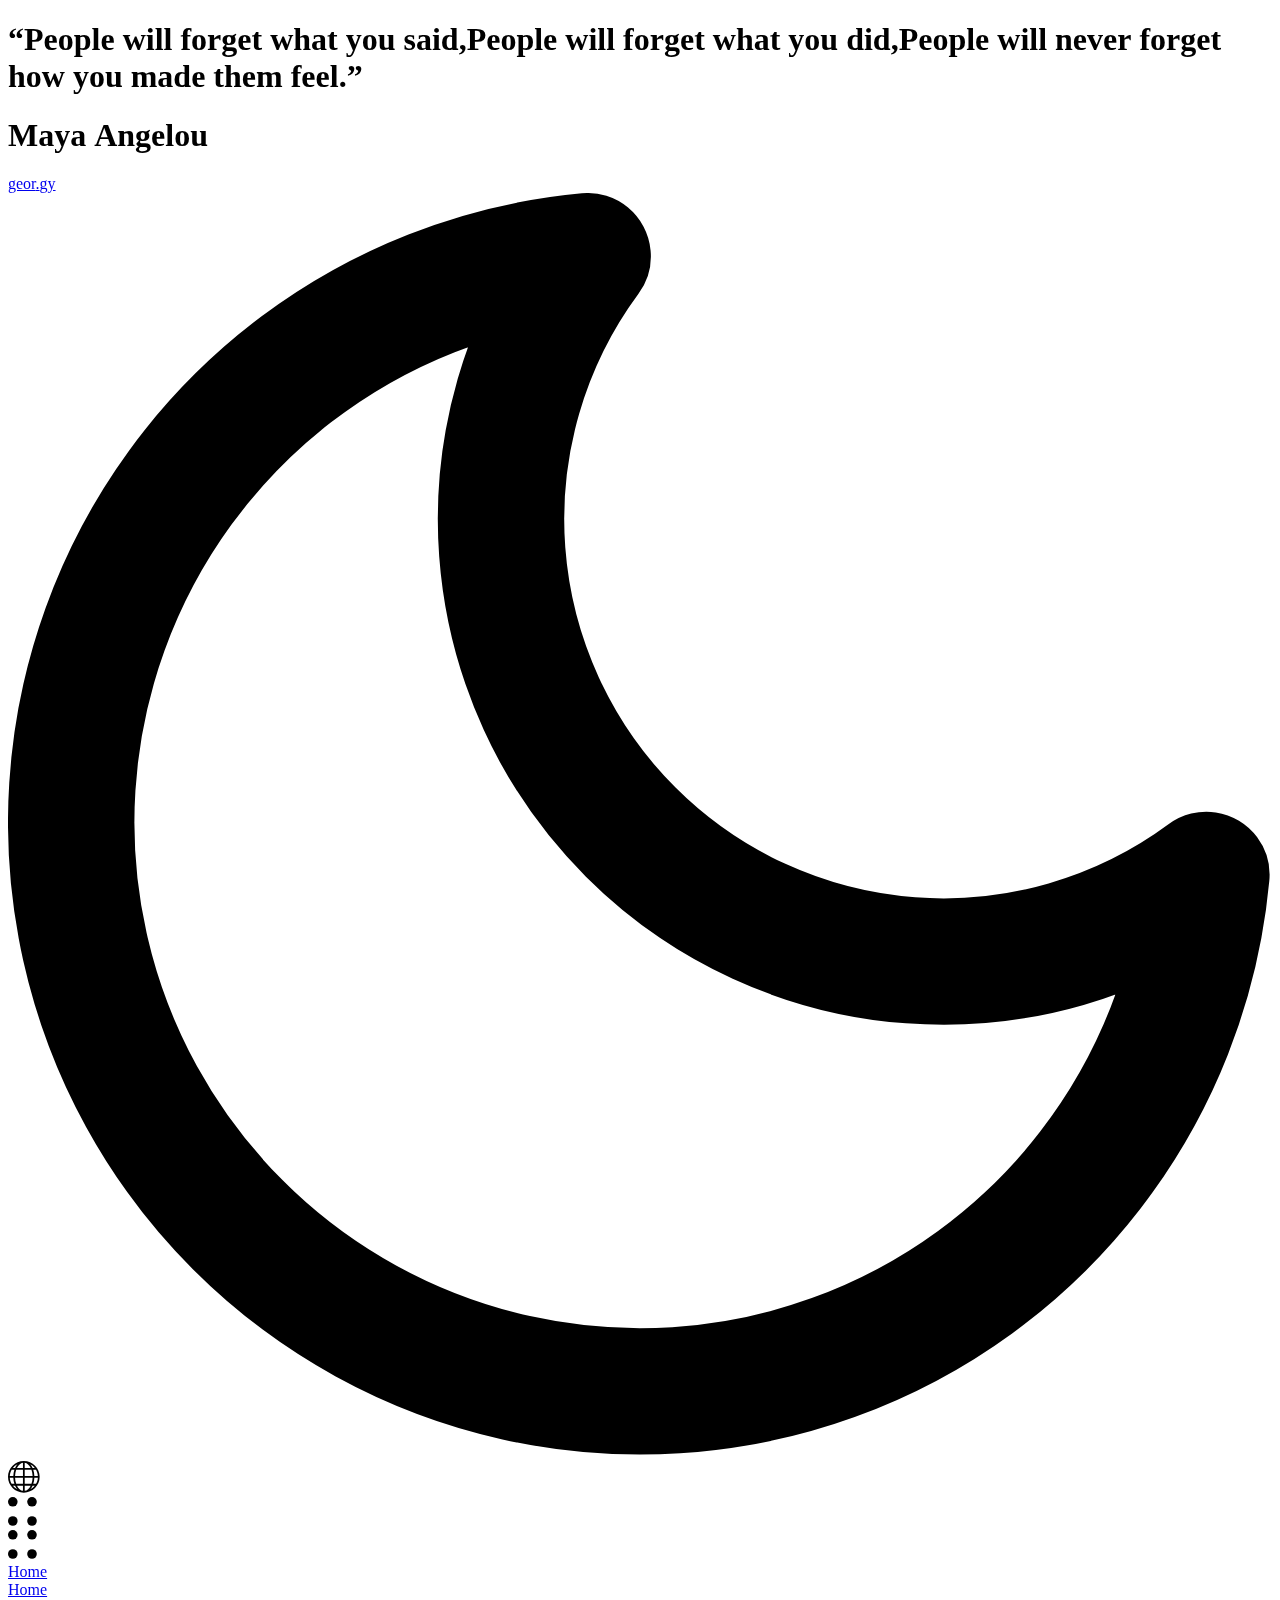
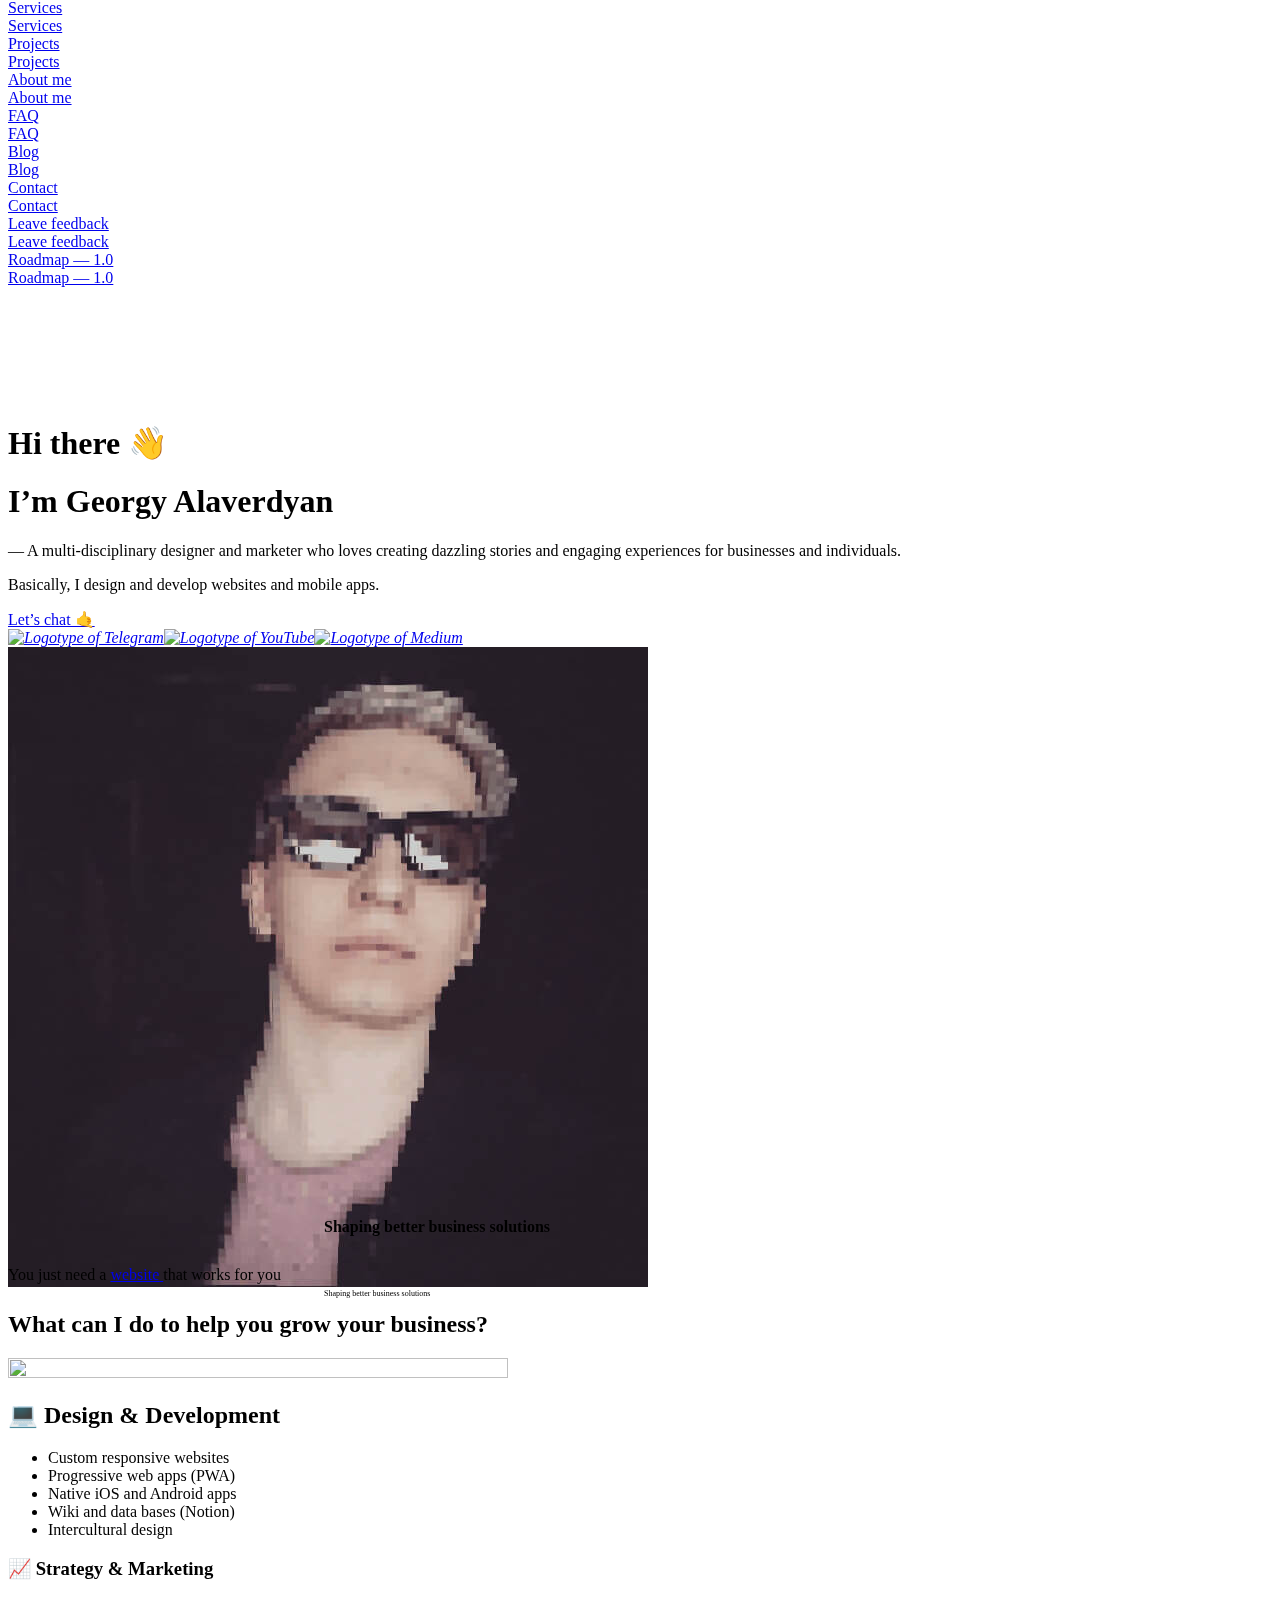
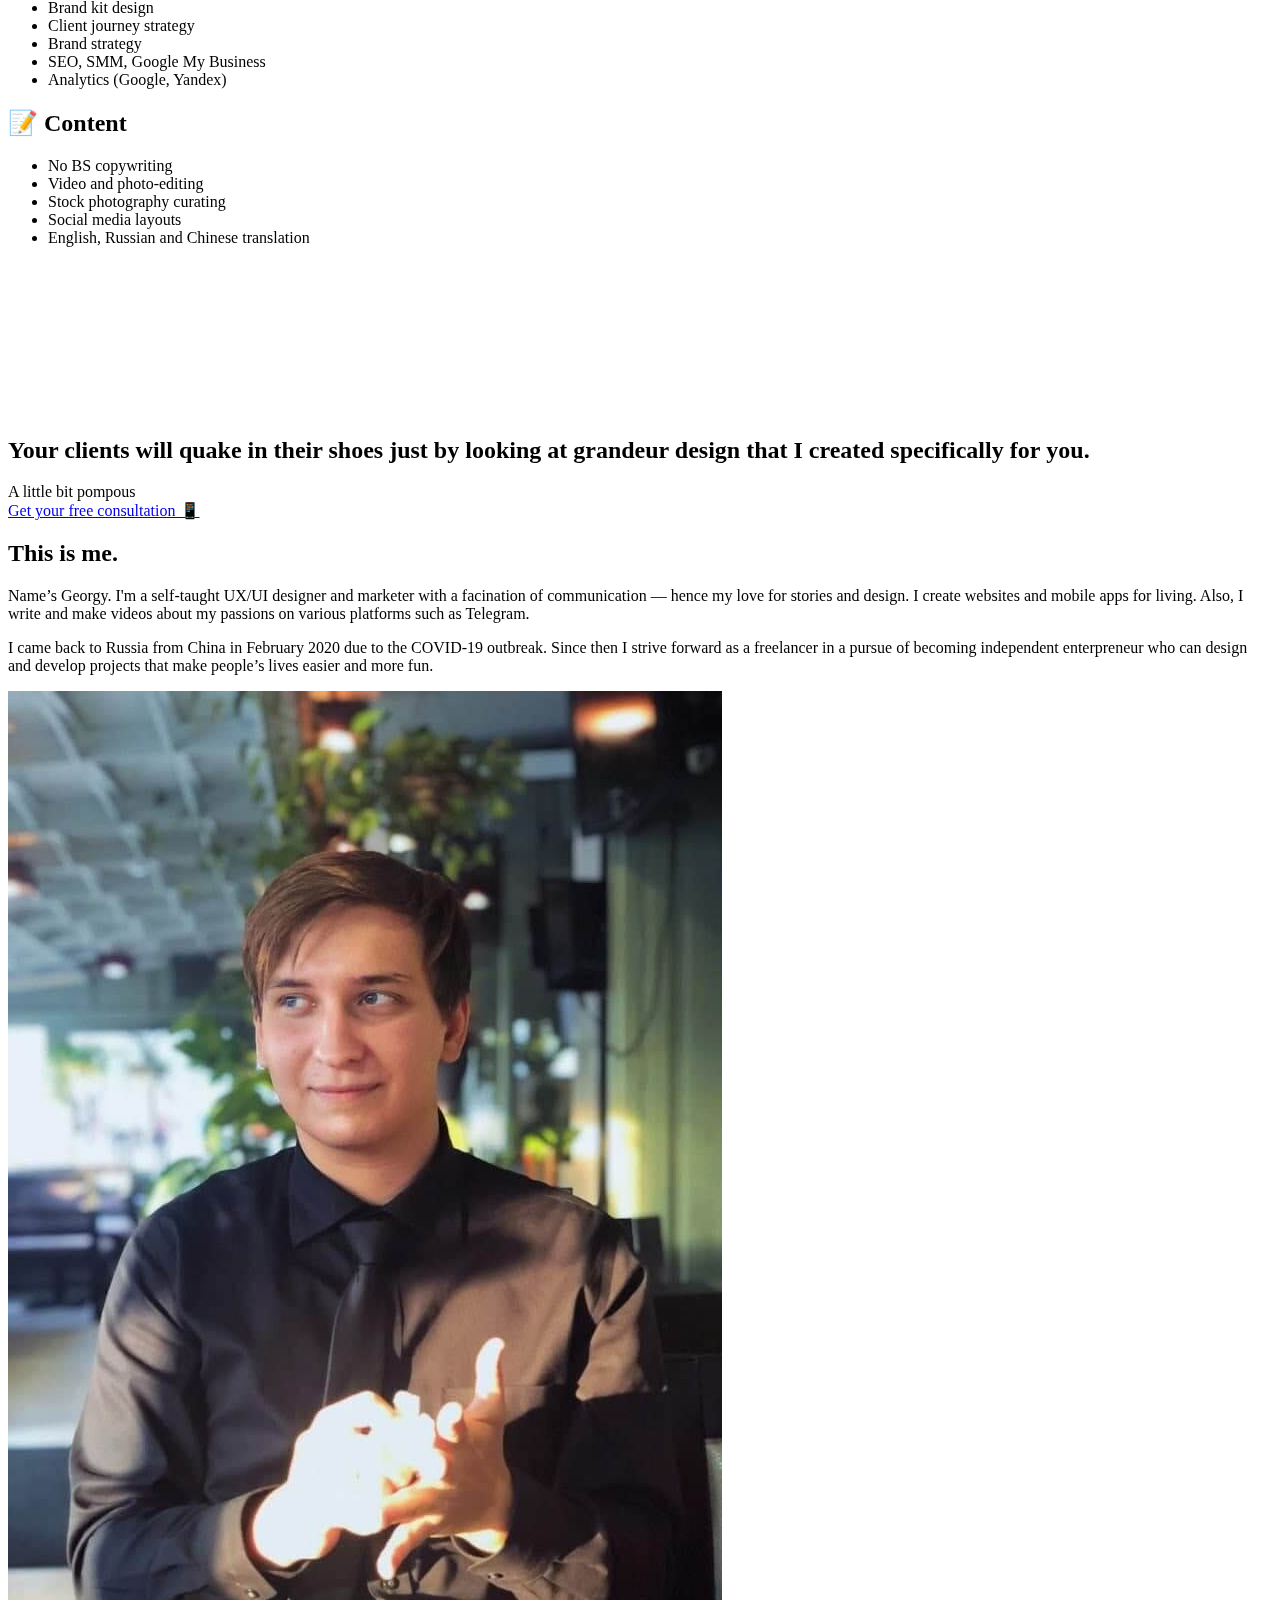
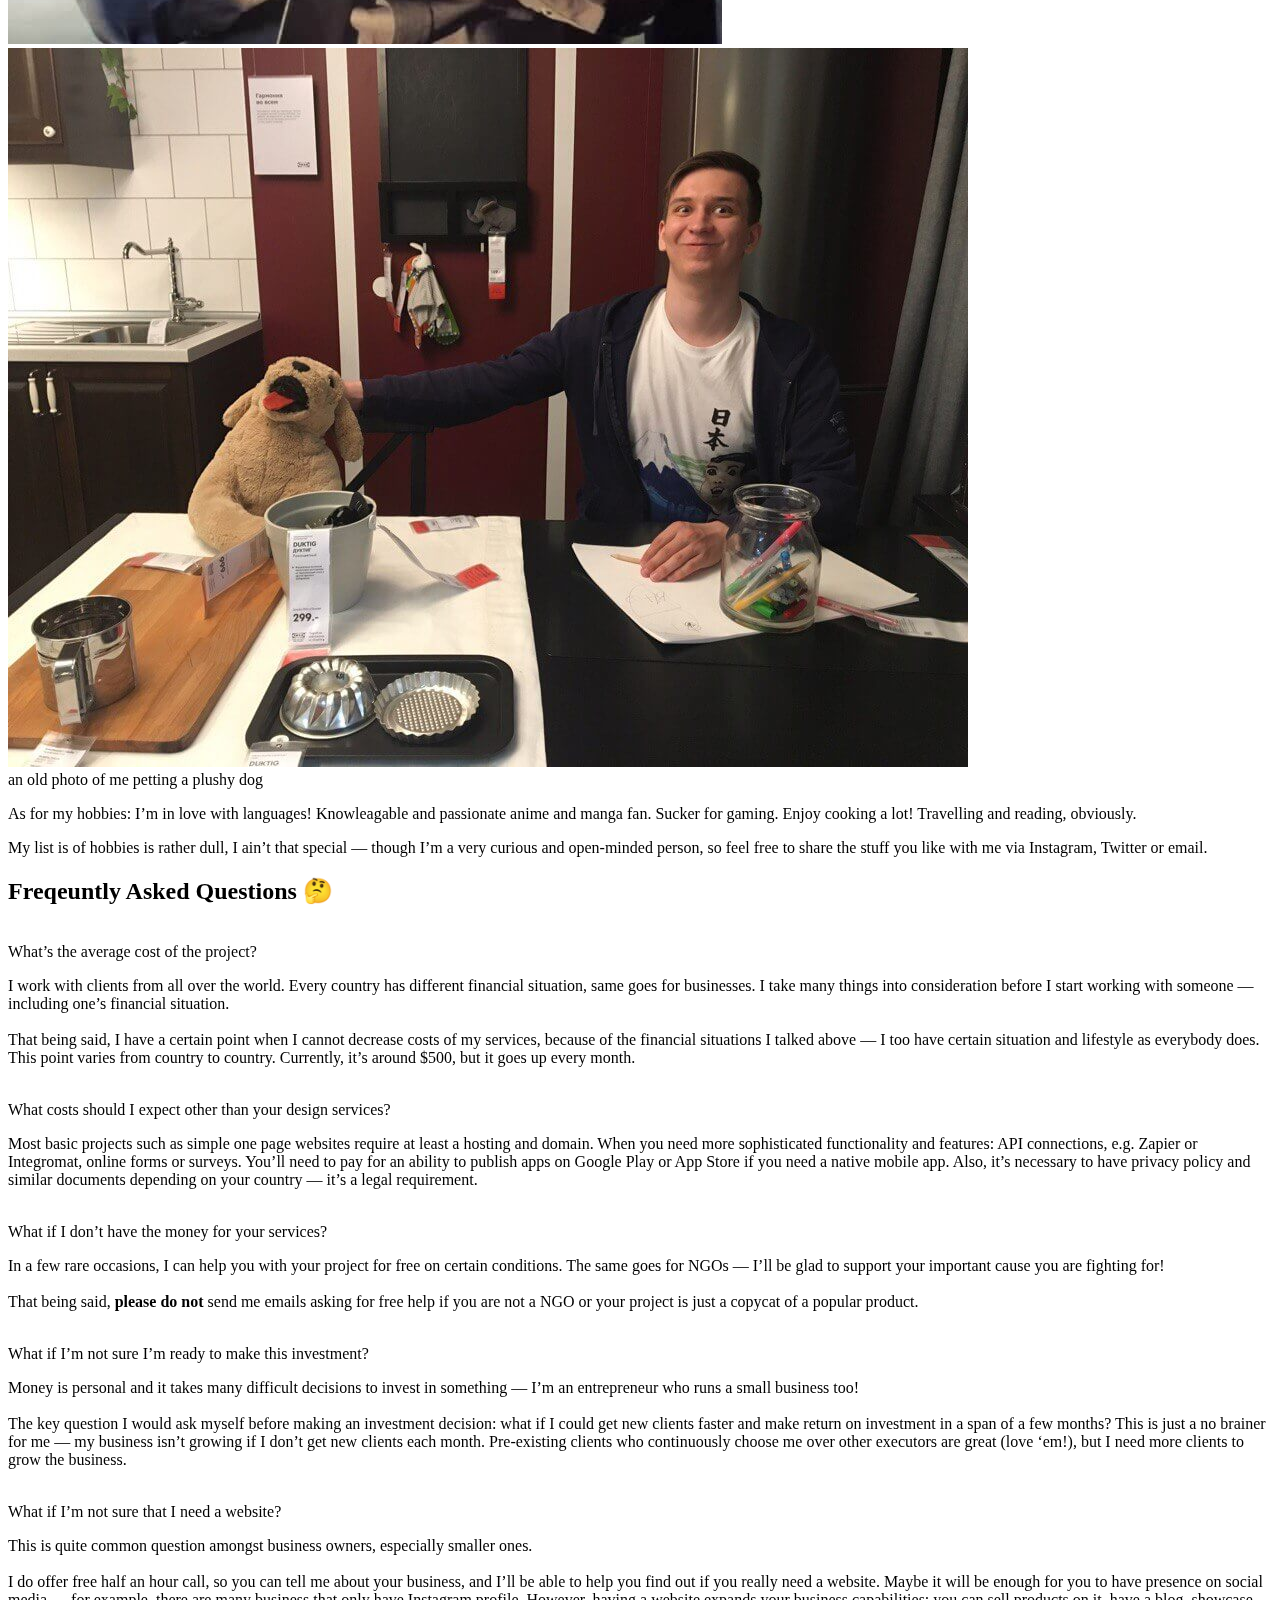
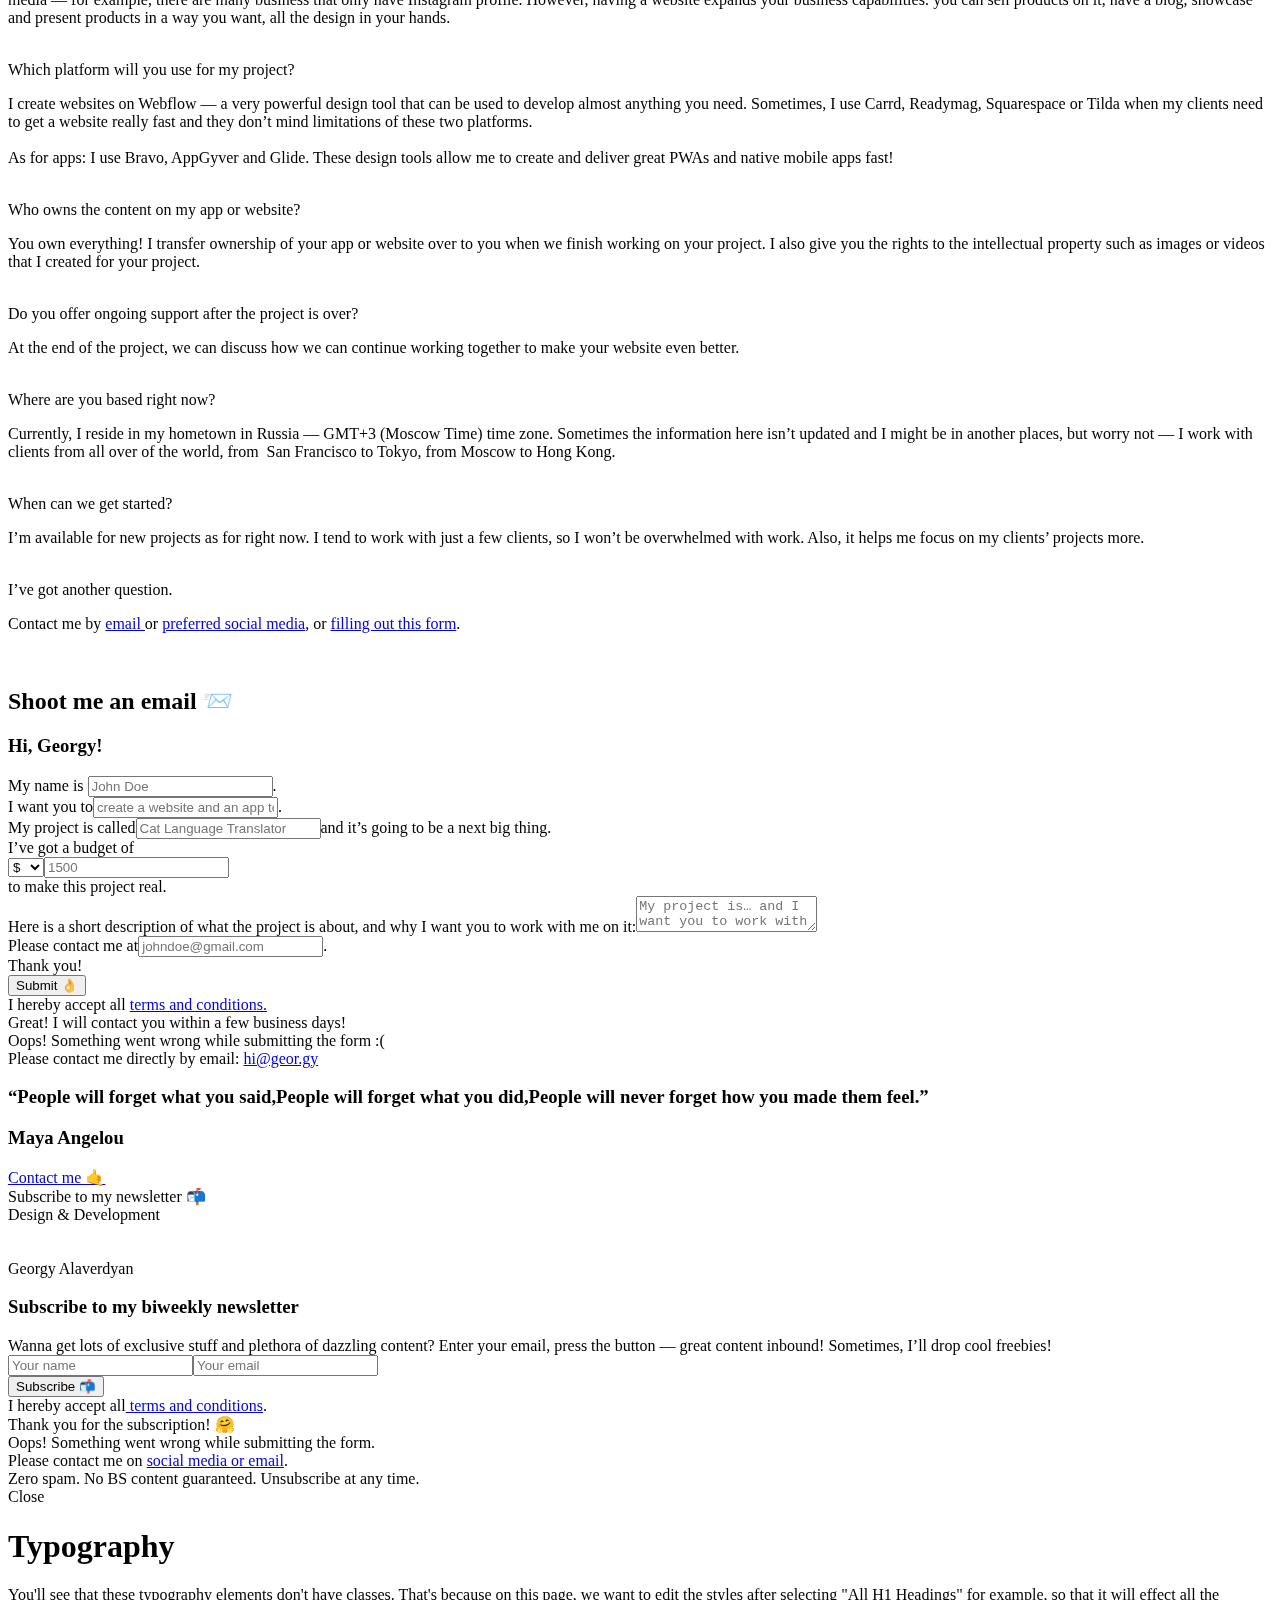
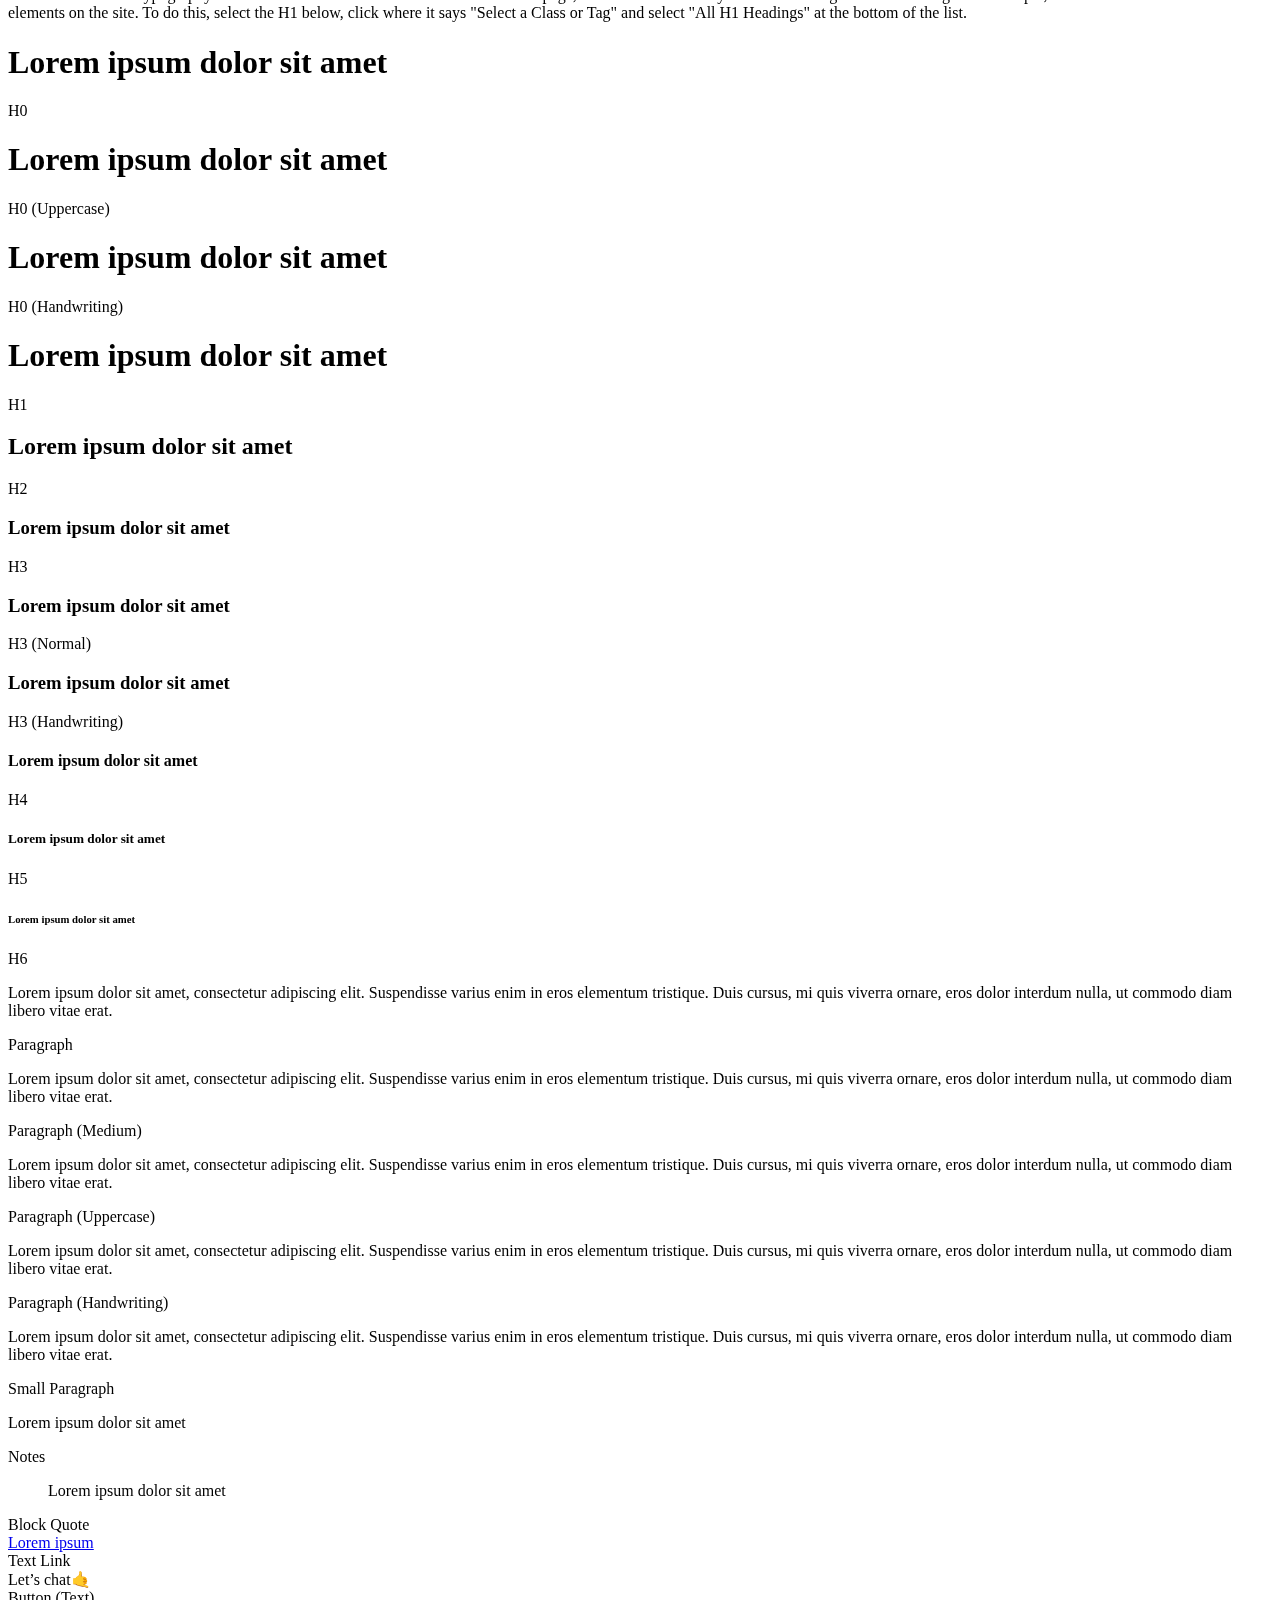
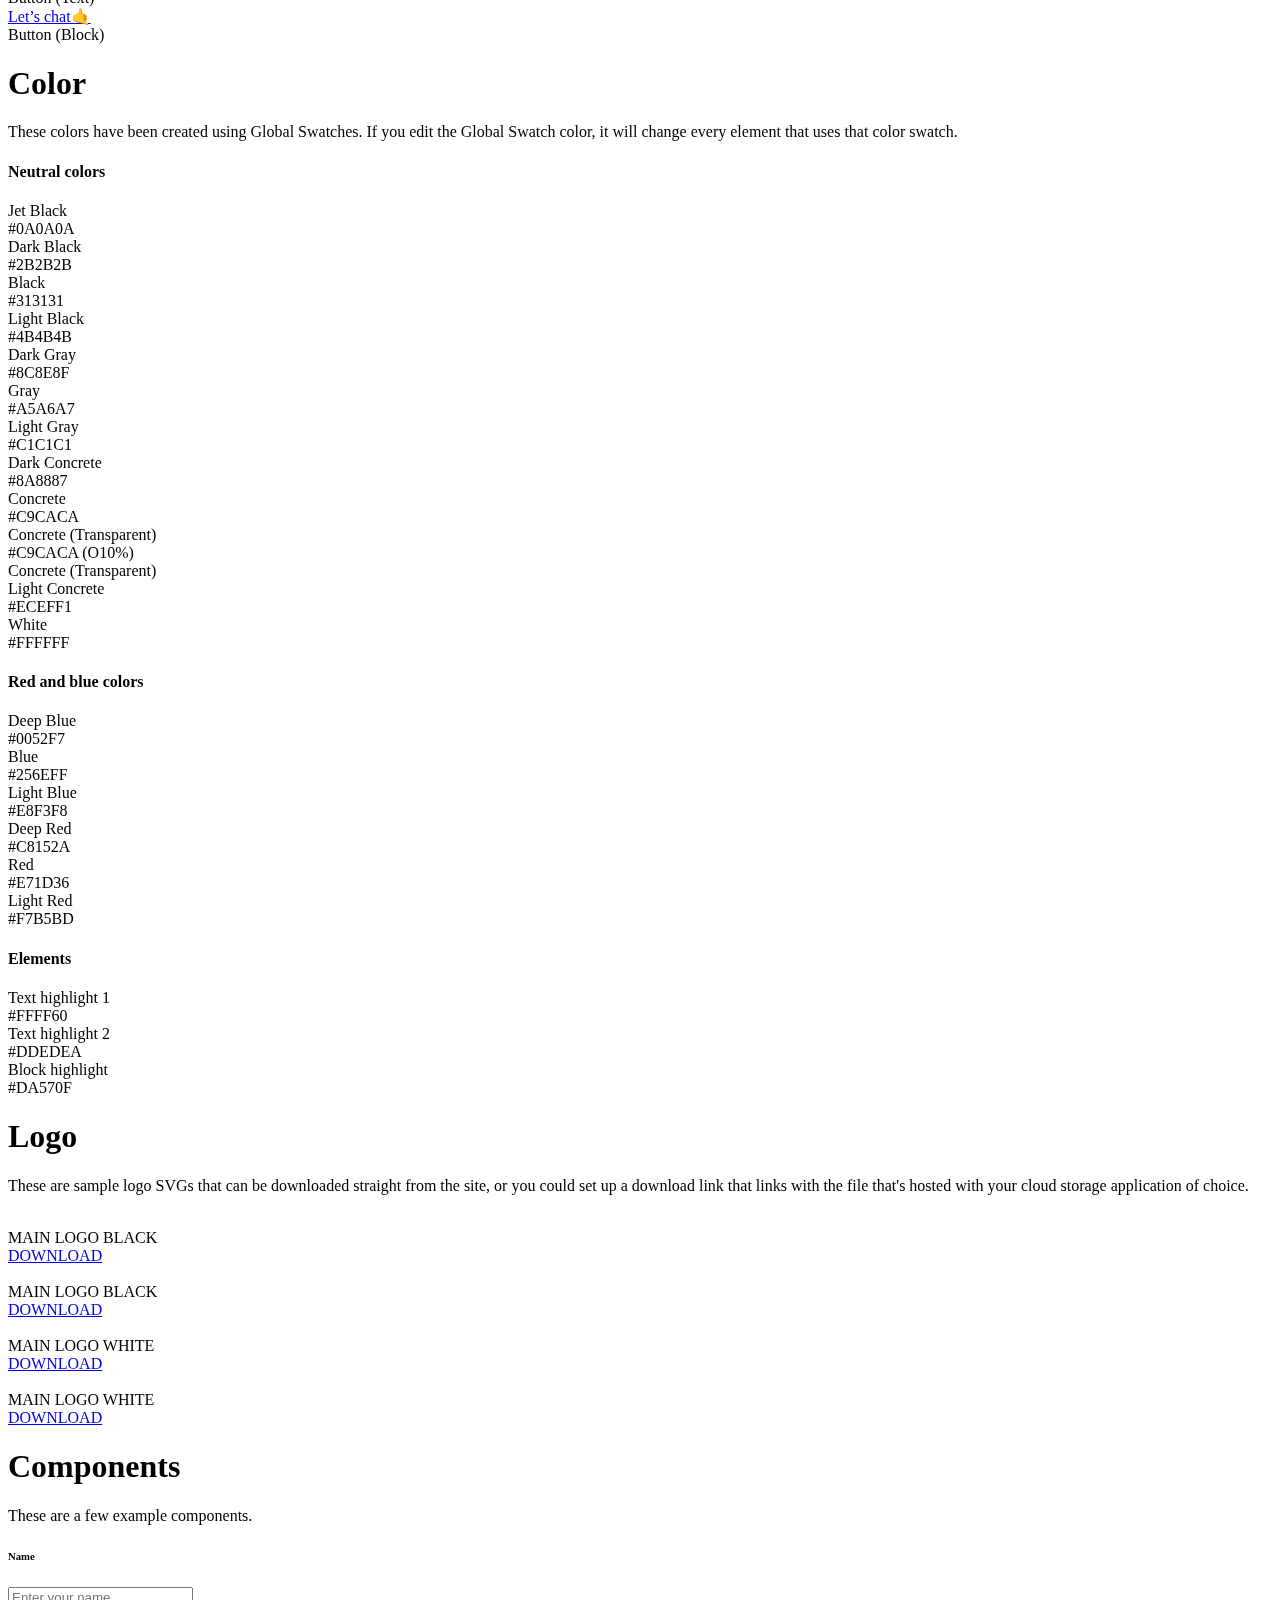
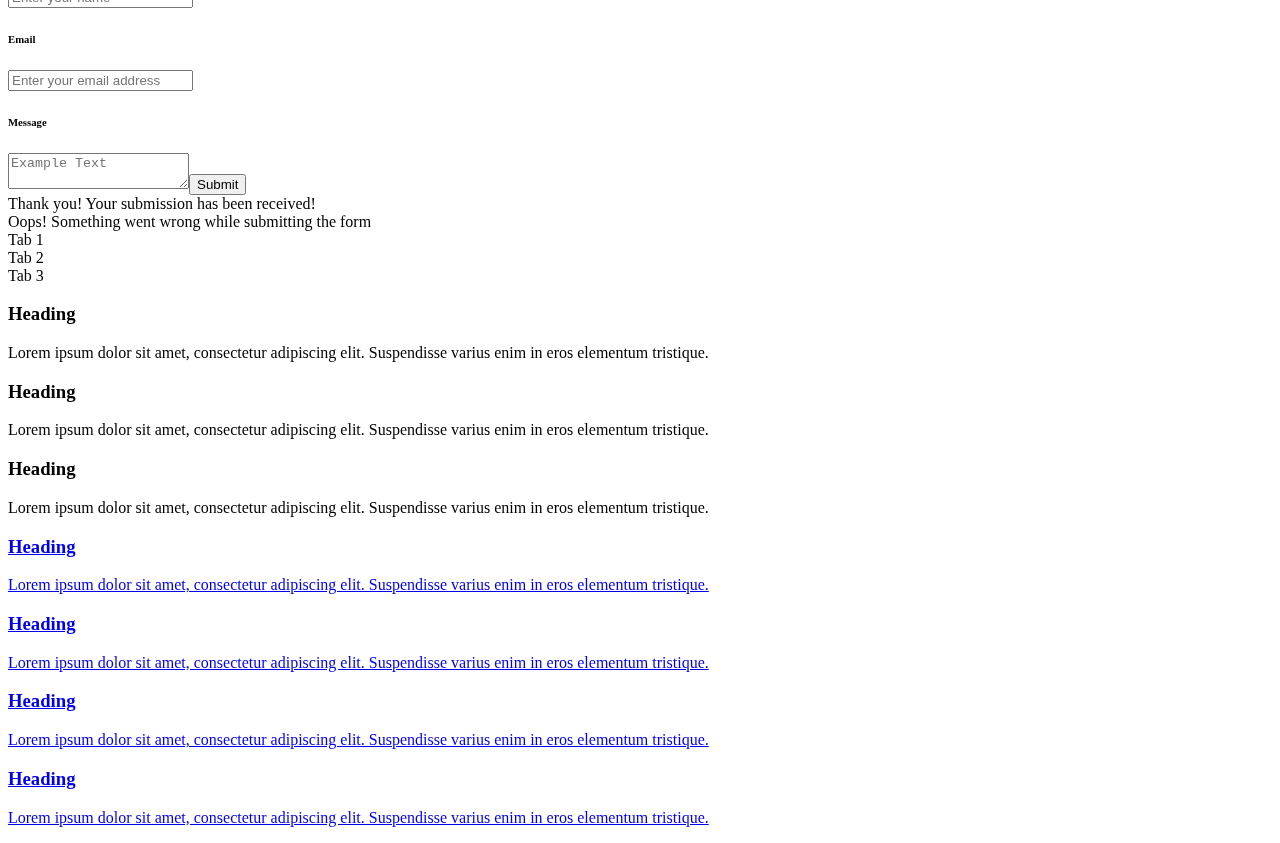
==== index.html @ bf6adc04 "Flowgator GeorgyBuns/geor.gy - 2021-06-19 14:20:34 UTC" ====
<!DOCTYPE html><!-- This site was created in Webflow. http://www.webflow.com --><!-- Last Published: Sat Jun 19 2021 14:20:11 GMT+0000 (Coordinated Universal Time) --><html data-wf-domain="alaverdyan.webflow.io" data-wf-page="6097e914ca7f00229bf2cf20" data-wf-site="6097e914ca7f002337f2cf1f" data-wf-status="1" lang="en"><head><meta charset="utf-8"/><title>Shaping better business solutions — Georgy Alaverdyan • geor.gy</title><meta content="I’m a freelance designer and developer who creates no BS websites and apps. Also, I use humor as my non-existent superpower to elevate your users’ experiences. Click for a FREE design and development consultation today!" name="description"/><meta content="Meet Georgy Alaverdyan: UX/UI designer and no-code developer" property="og:title"/><meta content="I’m a freelance designer and developer who creates no BS websites and apps. Also, I use humor as my non-existent superpower to elevate your users’ experiences. Click for a FREE design and development consultation today!" property="og:description"/><meta content="images/design%20%26%20development%20(dark).png" property="og:image"/><meta content="Meet Georgy Alaverdyan: UX/UI designer and no-code developer" property="twitter:title"/><meta content="I’m a freelance designer and developer who creates no BS websites and apps. Also, I use humor as my non-existent superpower to elevate your users’ experiences. Click for a FREE design and development consultation today!" property="twitter:description"/><meta content="images/design%20%26%20development%20(dark).png" property="twitter:image"/><meta property="og:type" content="website"/><meta content="summary_large_image" name="twitter:card"/><meta content="width=device-width, initial-scale=1" name="viewport"/><meta content="Webflow" name="generator"/><link rel="stylesheet" type="text/css" href="css/normalize.css">
<link rel="stylesheet" type="text/css" href="css/webflow.css">
<link rel="stylesheet" type="text/css" href="css/alaverdyan.webflow.0748130ce.css">
<script src="https://ajax.googleapis.com/ajax/libs/webfont/1.6.26/webfont.js" type="text/javascript"></script><script type="text/javascript">WebFont.load({  google: {    families: ["Montserrat:100,100italic,200,200italic,300,300italic,400,400italic,500,500italic,600,600italic,700,700italic,800,800italic,900,900italic","Manrope:200,300,regular,500,600,700,800:cyrillic,latin"]  }});</script><!--[if lt IE 9]><script src="https://cdnjs.cloudflare.com/ajax/libs/html5shiv/3.7.3/html5shiv.min.js" type="text/javascript"></script><![endif]--><script type="text/javascript">!function(o,c){var n=c.documentElement,t=" w-mod-";n.className+=t+"js",("ontouchstart"in o||o.DocumentTouch&&c instanceof DocumentTouch)&&(n.className+=t+"touch")}(window,document);</script><link href="images/" rel="shortcut icon" type="image/x-icon"/><link href="images/" rel="apple-touch-icon"/><!-- Scrollbar removal -->

  <style>
    /* Safari & Chrome */
    body::-webkit-scrollbar {
      display: none;
    }

    /* IE 10+ */
    body {
      -ms-overflow-style: none;
    }

    /* Firefox */
    body {
      overflow: -moz-scrollbars-none;
    }
  </style>

<!-- Navbar & Newsletter Popup blur effect -->

  <style>
    .navbar, .newsletter-popup {
      backdrop-filter: blur(5em) saturate(180%);
      -webkit-backdrop-filter: blur(5em) saturate(180%);
    }
  </style>

<!-- Pre-loader letter animations -->

	<style>
    .fade-up .georgy {
      opacity: 0;
    }
  </style>

<!-- Menu body scroll disabling class -->

  <style>
    body.no-scroll {
      overflow: hidden;
    }
  </style><!-- START OF HEAD CUSTOM CODE -->

<!-- Scrollbar removal -->

  <style>
    /* Safari & Chrome */
    body::-webkit-scrollbar {
      display: none;
    }

    /* IE 10+ */
    body {
      -ms-overflow-style: none;
    }

    /* Firefox */
    body {
      overflow: -moz-scrollbars-none;
    }
  </style>

<!-- Blobs background blur effect -->

  <style>
    .b-blur {
      backdrop-filter: blur(5em) saturate(180%);
      -webkit-backdrop-filter: blur(5em) saturate(180%);
    }
  </style>

<!-- Selection color change -->

  <style>
    .sh1::-moz-selection {
      background: #0a0a0a;
      color: white;
      }
    .sh1::selection {
      background: #0a0a0a;
      color: white;
      }

    .p-box__p::-moz-selection {
      background: #0a0a0a;
      color: white;
      }
    .p-box__p::selection {
      background: #0a0a0a;
      color: white;
      }

    .socials-image {
      -webkit-user-select: none;  /* Chrome all / Safari all */
      -moz-user-select: none;     /* Firefox all */
      -ms-user-select: none;      /* IE 10+ */
      user-select: none;          /* Likely future */   
      }

    .h1::-moz-selection {
      background: #0a0a0a;
      color: white;
      }
    .h1::selection {
      background: #0a0a0a;
      color: white;
      }

    .h1-span::-moz-selection {
      background: #e71d36;
      color: white;
      }
    .h1-span::selection {
      background: #e71d36;
      color: white;
      }

    .h3::-moz-selection {
      background: #0a0a0a;
      color: white;
      }
    .h3::selection {
      background: #0a0a0a;
      color: white;
      }

    .u-list_h::-moz-selection {
      background: #0a0a0a;
      color: white;
      }
    .u-list_h::selection {
      background: #0a0a0a;
      color: white;
      }

    .u-list_item::-moz-selection {
      background: #0a0a0a;
      color: white;
      }
    .u-list_item::selection {
      background: #0a0a0a;
      color: white;
      }

    .h0::-moz-selection {
      background: #0a0a0a;
      color: white;
      }
    .h0::selection {
      background: #0a0a0a;
      color: white;
      }

    .h0-span::-moz-selection {
      background: #0a0a0a;
      color: white;
      }
    .h0-span::selection {
      background: #0a0a0a;
      color: white;
      }

    .note::-moz-selection {
      background: #e71d36;
      color: white;
      }
    .note::selection {
      background: #e71d36;
      color: white;
      }

    .p::-moz-selection {
      background: #0a0a0a;
      }
    .p::selection {
      background: #0a0a0a;
      }

    .h2::-moz-selection {
      background: #0a0a0a;
      color: white;
      }
    .h2::selection {
      background: #0a0a0a;
      color: white;
      }

    .h4::-moz-selection {
      background: #0a0a0a;
      color: white;
      }
    .h4::selection {
      background: #0a0a0a;
      color: white;
      }

    .faq-p::-moz-selection {
      background: #0a0a0a;
      color: white;
      }
    .faq-p::selection {
      background: #0a0a0a;
      color: white;
      }

    .faq-link::-moz-selection {
      background: #0a0a0a;
      color: white;
      }
    .faq-link::selection {
      background: #0a0a0a;
      color: white;
      }

    .faq-bold::-moz-selection {
      background: #0a0a0a;
      color: white;
      }
    .faq-bold::selection {
      background: #0a0a0a;
      color: white;
      }

    .image {
      -webkit-user-select: none;  /* Chrome all / Safari all */
      -moz-user-select: none;     /* Firefox all */
      -ms-user-select: none;      /* IE 10+ */
      user-select: none;          /* Likely future */   
      }

    .image-note {
      -webkit-user-select: none;  /* Chrome all / Safari all */
      -moz-user-select: none;     /* Firefox all */
      -ms-user-select: none;      /* IE 10+ */
      user-select: none;          /* Likely future */   
      }

    .form__heading {
      -webkit-user-select: none;  /* Chrome all / Safari all */
      -moz-user-select: none;     /* Firefox all */
      -ms-user-select: none;      /* IE 10+ */
      user-select: none;          /* Likely future */   
      }

    .form__field-label {
      -webkit-user-select: none;  /* Chrome all / Safari all */
      -moz-user-select: none;     /* Firefox all */
      -ms-user-select: none;      /* IE 10+ */
      user-select: none;          /* Likely future */   
      }

    .form__text-label::-moz-selection {
      background: #0a0a0a;
      color: white;
      }
    .form__text-field::selection {
      background: #0a0a0a;
      color: white;
      }

    .form__select-field::-moz-selection {
      background: #0a0a0a;
      color: white;
      }
    .form__select-field::selection {
      background: #0a0a0a;
      color: white;
      }

    .form__text {
      -webkit-user-select: none;  /* Chrome all / Safari all */
      -moz-user-select: none;     /* Firefox all */
      -ms-user-select: none;      /* IE 10+ */
      user-select: none;          /* Likely future */   
      }

    .form__checkbox-text {
      -webkit-user-select: none;  /* Chrome all / Safari all */
      -moz-user-select: none;     /* Firefox all */
      -ms-user-select: none;      /* IE 10+ */
      user-select: none;          /* Likely future */   
      }

    .form__link {
      -webkit-user-select: none;  /* Chrome all / Safari all */
      -moz-user-select: none;     /* Firefox all */
      -ms-user-select: none;      /* IE 10+ */
      user-select: none;          /* Likely future */   
      }

    .quote-span::-moz-selection {
      background: #0a0a0a;
      color: white;
      }
    .quote-span::selection {
      background: #0a0a0a;
      color: white;
      }
      
    .quote-name::-moz-selection {
      background: #0a0a0a;
      color: white;
      }
    .quote-name::selection {
      background: #0a0a0a;
      color: white;
      }
      
    .loader-text {
      -webkit-user-select: none;  /* Chrome all / Safari all */
      -moz-user-select: none;     /* Firefox all */
      -ms-user-select: none;      /* IE 10+ */
      user-select: none;          /* Likely future */   
      }
     
     .loader-name {
      -webkit-user-select: none;  /* Chrome all / Safari all */
      -moz-user-select: none;     /* Firefox all */
      -ms-user-select: none;      /* IE 10+ */
      user-select: none;          /* Likely future */   
      }

    .button {
      -webkit-user-select: none;  /* Chrome all / Safari all */
      -moz-user-select: none;     /* Firefox all */
      -ms-user-select: none;      /* IE 10+ */
      user-select: none;          /* Likely future */   
      }

    .footer-text::-moz-selection {
      background: #0a0a0a;
      color: white;
      }
    .footer-text::selection {
      background: #0a0a0a;
      color: white;
      }

    .heart-outline, .heart-mask, .heart-fill {
      -webkit-user-select: none;  /* Chrome all / Safari all */
      -moz-user-select: none;     /* Firefox all */
      -ms-user-select: none;      /* IE 10+ */
      user-select: none;          /* Likely future */   
      }

    .menu {
      -webkit-user-select: none;  /* Chrome all / Safari all */
      -moz-user-select: none;     /* Firefox all */
      -ms-user-select: none;      /* IE 10+ */
      user-select: none;          /* Likely future */   
      }

    .embed-brush_stroke {
      -webkit-user-select: none;  /* Chrome all / Safari all */
      -moz-user-select: none;     /* Firefox all */
      -ms-user-select: none;      /* IE 10+ */
      user-select: none;          /* Likely future */   
      }
     
    .newsletter-input::-moz-selection {
      background: #0a0a0a;
      color: white;
      }
    .newsletter-input::selection {
      background: #0a0a0a;
      color: white;
      }

    .newsletter-heading {
      -webkit-user-select: none;  /* Chrome all / Safari all */
      -moz-user-select: none;     /* Firefox all */
      -ms-user-select: none;      /* IE 10+ */
      user-select: none;          /* Likely future */   
      }

    .newsletter-text {
      -webkit-user-select: none;  /* Chrome all / Safari all */
      -moz-user-select: none;     /* Firefox all */
      -ms-user-select: none;      /* IE 10+ */
      user-select: none;          /* Likely future */   
      }

    .newsletter-note {
      -webkit-user-select: none;  /* Chrome all / Safari all */
      -moz-user-select: none;     /* Firefox all */
      -ms-user-select: none;      /* IE 10+ */
      user-select: none;          /* Likely future */   
      }
     
     .close-text {
      -webkit-user-select: none;  /* Chrome all / Safari all */
      -moz-user-select: none;     /* Firefox all */
      -ms-user-select: none;      /* IE 10+ */
      user-select: none;          /* Likely future */   
      }
  </style>

<!-- Image hover effect -->

  <style>
    canvas {
      display: block;
      position: fixed;
      top: 0px;
      left: 0px;
      z-index: 100;
      pointer-events: none;
    }
    
    .link img {
      display: none;
    }
  </style>

<!-- END OF HEAD CUSTOM CODE --></head><body data-scroll-time="3" class="body"><div id="page-load-wrap" class="page-load-wrap"><div class="content"><div class="quote-wrap is--page_load"><h1 class="loader-text fade-up georgy"><span class="quote-span is--left_margin">“People will forget what you said,</span><span class="quote-span is--top-bottom_margin">People will forget what you did,</span><span class="quote-span">People will never forget how you made them feel.”</span></h1><h1 class="loader-name fade-up georgy">Maya Angelou</h1></div></div></div><div class="navbar-wrap"><nav id="navbar" class="navbar"><div class="navbar-content-wrap"><a href="#" class="logo-block w-nav-brand"><div class="logotype">geor<span class="logotype is--font_red">.</span>gy</div></a><div class="controls"><div class="dm-wrap"><div class="svg-moon w-embed"><svg viewBox="0 0 20 20" fill="none" xmlns="http://www.w3.org/2000/svg">
<path d="M18.9618 10.79C18.8045 12.4922 18.1657 14.1144 17.1201 15.4668C16.0744 16.8192 14.6653 17.8458 13.0575 18.4265C11.4497 19.0073 9.7098 19.1181 8.04132 18.7461C6.37283 18.3741 4.84481 17.5345 3.63604 16.3258C2.42727 15.117 1.58775 13.589 1.21572 11.9205C0.843691 10.252 0.954531 8.51208 1.53528 6.9043C2.11602 5.29651 3.14265 3.88737 4.49503 2.84175C5.84741 1.79614 7.46961 1.15731 9.17182 1C8.17523 2.34827 7.69566 4.00945 7.82035 5.68141C7.94503 7.35338 8.66568 8.92506 9.85122 10.1106C11.0368 11.2961 12.6084 12.0168 14.2804 12.1415C15.9524 12.2662 17.6135 11.7866 18.9618 10.79V10.79Z" stroke="currentColor" stroke-width="2" stroke-linecap="round" stroke-linejoin="round"/>
</svg></div><div class="dm-toggle"><div class="dm-dot"></div></div></div><div class="lang-wrap"><div class="svg-lang w-embed"><svg width="1.98em" height="1.98em" viewBox="0 0 38 38" fill="none" xmlns="http://www.w3.org/2000/svg">
<path d="M19 0C8.50672 0 0 8.50672 0 19C0 29.4933 8.50672 38 19 38C29.4933 38 38 29.4933 38 19C38 8.50672 29.4933 0 19 0ZM2.16389 20.0556H6.36817C6.46528 22.7008 6.91917 25.1972 7.66544 27.4444H4.389C3.11494 25.2457 2.33067 22.7377 2.16389 20.0556ZM20.0556 8.44444V2.19661C22.9552 2.65683 25.5043 4.99911 27.2323 8.44444H20.0556ZM28.1316 10.5556C28.9275 12.7543 29.4183 15.2633 29.5218 17.9444H20.0556V10.5556H28.1316ZM17.9444 2.19661V8.44444H10.7677C12.4946 4.99911 15.0448 2.65683 17.9444 2.19661ZM17.9444 10.5556V17.9444H8.47822C8.58167 15.2633 9.0725 12.7543 9.86839 10.5556H17.9444ZM6.36922 17.9444H2.16389C2.33067 15.2633 3.11494 12.7543 4.38794 10.5556H7.66439C6.92022 12.8028 6.46633 15.3003 6.36922 17.9444ZM8.47822 20.0556H17.9444V27.4444H9.86839C9.0725 25.2457 8.58167 22.7377 8.47822 20.0556ZM17.9444 29.5556V35.8034C15.0448 35.3421 12.4946 33.0009 10.7677 29.5556H17.9444ZM20.0556 35.8034V29.5556H27.2333C25.5054 33.0009 22.9552 35.3421 20.0556 35.8034ZM20.0556 27.4444V20.0556H29.5228C29.4183 22.7377 28.9286 25.2457 28.1327 27.4444H20.0556ZM31.6318 20.0556H35.8351C35.6693 22.7377 34.8851 25.2457 33.611 27.4444H30.3346C31.0798 25.1972 31.5337 22.7008 31.6318 20.0556ZM31.6318 17.9444C31.5337 15.3003 31.0798 12.8028 30.3346 10.5556H33.611C34.8851 12.7543 35.6693 15.2633 35.8351 17.9444H31.6318ZM32.1723 8.44444H29.5302C28.7734 6.75133 27.835 5.26194 26.7657 4.01217C28.8652 5.1015 30.7051 6.61517 32.1723 8.44444ZM11.2343 4.01217C10.1639 5.26194 9.22556 6.75133 8.46872 8.44444H5.82772C7.29494 6.61517 9.13478 5.10256 11.2343 4.01217ZM5.82772 29.5556H8.46978C9.22556 31.2487 10.1639 32.7381 11.2343 33.9868C9.13478 32.8974 7.29494 31.3848 5.82772 29.5556ZM26.7657 33.9868C27.8361 32.737 28.7734 31.2487 29.5302 29.5556H32.1723C30.7051 31.3848 28.8652 32.8974 26.7657 33.9868Z" fill="currentColor"/>
</svg></div></div><div class="menu-button"><div data-w-id="bf5b2724-bc72-2979-e9aa-a0d511328223" class="svg-menu1 w-embed"><svg width="1.8em" height="1.8em" viewBox="0 0 30 30" fill="none" xmlns="http://www.w3.org/2000/svg">
<circle cx="5" cy="5" r="5" fill="currentColor"/>
<circle cx="25" cy="5" r="5" fill="currentColor"/>
<circle cx="5" cy="25" r="5" fill="currentColor"/>
<circle cx="25" cy="25" r="5" fill="currentColor"/>
</svg></div><div data-w-id="bf5b2724-bc72-2979-e9aa-a0d511328224" class="svg-menu2 w-embed"><svg width="1.8em" height="1.8em" viewBox="0 0 30 30" fill="none" xmlns="http://www.w3.org/2000/svg">
<circle cx="5" cy="5" r="5" fill="currentColor"/>
<circle cx="25" cy="5" r="5" fill="currentColor"/>
<circle cx="5" cy="25" r="5" fill="currentColor"/>
<circle cx="25" cy="25" r="5" fill="currentColor"/>
</svg></div></div></div><div class="embed-no-scroll w-embed w-script"><!-- Menu body scroll disabling -->

  <script>
    document.addEventListener('DOMContentLoaded', () => {
     document.querySelectorAll('.menu-button').forEach(trigger => {
      trigger.addEventListener('click', function(){ 
        this.x = ((this.x || 0) + 1)%2; 
        if(this.x){ 
          document.querySelectorAll('.body').forEach(target => target.classList.add('no-scroll'));
        }
        else{ 
          document.querySelectorAll('.body').forEach(target => target.classList.remove('no-scroll'));
        } 
      });
     });
    });
  </script>

  <script>
    document.addEventListener('DOMContentLoaded', () => {
     document.querySelectorAll('.menu-link').forEach(trigger => {
      trigger.addEventListener('click', function(){ 
        document.querySelectorAll('.body').forEach(target => target.classList.remove('no-scroll')); 
      });
     });
    });
  </script></div><div class="embed-max-width w-embed"><!-- Max width em to px -->
  <style>
    @media only screen and (min-width: 1920px) {
         body {font-size: 19.2px;}
    }
  </style></div></div></nav><aside id="menu" class="menu"><div class="container is--menu"><div class="content"><div class="menu-link-wrap"><div class="menu-link-top"><div class="menu-link-block-wrap"><div data-w-id="bf5b2724-bc72-2979-e9aa-a0d51132822c" class="menu-link-cover"></div><a href="/" aria-current="page" class="menu-link w-inline-block w--current"><div class="menu-link-text-wrap"><div class="menu-link-text">Home</div><div class="menu-link-text is--hover">Home</div></div><div class="menu-link-line"></div></a></div><div class="menu-link-block-wrap"><div data-w-id="bf5b2724-bc72-2979-e9aa-a0d511328235" class="menu-link-cover"></div><a href="/#section-services" class="menu-link w-inline-block"><div class="menu-link-text-wrap"><div class="menu-link-text">Services</div><div class="menu-link-text is--hover">Services</div></div><div class="menu-link-line"></div></a></div><div class="menu-link-block-wrap is--mobile-hidden"><div data-w-id="bf5b2724-bc72-2979-e9aa-a0d51132823e" class="menu-link-cover"></div><a href="/#section-projects" class="menu-link w-inline-block"><div class="menu-link-text-wrap"><div class="menu-link-text">Projects</div><div class="menu-link-text is--hover">Projects</div></div><div class="menu-link-line"></div></a></div></div><div class="menu-links-center"><div class="menu-link-block-wrap"><div data-w-id="bf5b2724-bc72-2979-e9aa-a0d511328248" class="menu-link-cover"></div><a href="/#section-about_me" class="menu-link w-inline-block"><div class="menu-link-text-wrap"><div class="menu-link-text">About me</div><div class="menu-link-text is--hover">About me</div></div><div class="menu-link-line"></div></a></div></div><div class="menu-links-bottom"><div class="menu-link-block-wrap"><div data-w-id="bf5b2724-bc72-2979-e9aa-a0d511328252" class="menu-link-cover"></div><a href="/#section-faq" class="menu-link w-inline-block"><div class="menu-link-text-wrap"><div class="menu-link-text">FAQ</div><div class="menu-link-text is--hover">FAQ</div></div><div class="menu-link-line"></div></a></div><div class="menu-link-block-wrap"><div data-w-id="bf5b2724-bc72-2979-e9aa-a0d51132825b" class="menu-link-cover"></div><a href="/blog" class="menu-link w-inline-block"><div class="menu-link-text-wrap"><div class="menu-link-text">Blog</div><div class="menu-link-text is--hover">Blog</div></div><div class="menu-link-line"></div></a></div><div class="menu-link-block-wrap"><div data-w-id="bf5b2724-bc72-2979-e9aa-a0d511328264" class="menu-link-cover"></div><a href="/contact" class="menu-link w-inline-block"><div class="menu-link-text-wrap"><div class="menu-link-text">Contact</div><div class="menu-link-text is--hover">Contact</div></div><div class="menu-link-line"></div></a></div></div></div><div class="extra-link-wrap"><div data-w-id="bf5b2724-bc72-2979-e9aa-a0d51132826d" class="menu-link-block-wrap is--extra"><a href="mailto:feedback@geor.gy?subject=Feedback%20%E2%80%94%C2%A0geor.gy" class="menu-link w-inline-block"><div class="menu-link-text-wrap is--extra"><div class="menu-link-text is--extra">Leave feedback</div><div class="menu-link-text is--hover is--extra">Leave feedback</div></div><div class="menu-link-line"></div></a></div><div data-w-id="bf5b2724-bc72-2979-e9aa-a0d511328275" class="menu-link-block-wrap"><a href="https://www.notion.so/alaverdyan/ee662dc8cff643738e64b3bece036c89?v=335883ed59c743299ac37990627f5eae" class="menu-link w-inline-block"><div class="menu-link-text-wrap is--extra"><div class="menu-link-text is--extra">Roadmap — 1.0</div><div class="menu-link-text is--hover is--extra">Roadmap — 1.0</div></div><div class="menu-link-line"></div></a></div></div></div></div></aside></div><header id="section-blobs" data-w-id="0ad822ba-c806-e1f1-335f-0eead9f06dc5" class="b-wrap"><div class="b-code w-embed"><!-- This is a CSS style to make blobs morph and rotate -->

<style>
	.b-b {
    animation: morph 10s ease-in-out infinite both alternate;
  }
  @keyframes morph {
    0% {border-radius: 60% 40% 60% 40% / 51% 42% 58% 49%;} 
    33% {border-radius: 29% 71% 36% 64% / 72% 22% 78% 28%;}
    66% {border-radius: 18% 82% 36% 64% / 51% 46% 54% 49%;}
    100% {border-radius: 59% 41% 20% 80% / 41% 77% 23% 59%;}
  }
  .b-b1 {
  	animation: blob-1 4s ease-in-out infinite both alternate;
  }
  @keyframes blob-1 {
    0% {border-radius: 26% 74% 13% 87% / 70% 66% 34% 30%;}
    100% {border-radius: 71% 29% 41% 59% / 70% 66% 34% 30%;}
  }
  .b-b2 {
    animation: blob-2 4s ease-in-out infinite both alternate;
  }
  @keyframes blob-2 {
    0% {border-radius: 17% 83% 23% 77% / 38% 34% 66% 62%;}
    100% {border-radius: 41% 59% 73% 27% / 27% 20% 80% 73%;}
  }
  .b-b3 {
    animation: blob-3 4s ease-in-out infinite both alternate;
  }
  @keyframes blob-3 {
    0% {border-radius: 80% 20% 64% 36% / 88% 20% 80% 12%;}
    100% {border-radius: 41% 59% 73% 27% / 27% 20% 80% 73%;}
  }
  .b-b4 {
    animation: blob-4 4s ease-in-out infinite both alternate;
  }
  @keyframes blob-4 {
    0% {border-radius: 79% 21% 75% 25% / 21% 80% 20% 79%;}
    100% {border-radius: 71% 29% 68% 32% / 47% 45% 55% 53%;}
  }
  .b-b5 {
    animation: blob-5 4s ease-in-out infinite both alternate;
  }
  @keyframes blob-5 {
    0% {border-radius: 56% 44% 39% 61% / 49% 41% 59% 51%;}
    100% {border-radius: 71% 29% 68% 32% / 47% 45% 55% 53%;}
  }
  .b-b6 {
    animation: blob-6 4s ease-in-out infinite both alternate;
  }
  @keyframes blob-6 {
    0% {border-radius: 77% 23% 27% 73% / 31% 41% 59% 69%;}
    100% {border-radius: 70% 30% 82% 18% / 72% 41% 59% 28%;}
  }
  .b-b7{
    animation: blob-7 4s ease-in-out infinite both alternate;
  }
  @keyframes blob-7 {
    0% {border-radius: 19% 81% 16% 84% / 31% 17% 83% 69%;}
    100% {border-radius: 88% 12% 87% 13% / 84% 17% 83% 16%;}
	}
</style>

<!-- Disabling text select -->

<style>
.b-wrap {
  -webkit-user-select: none;  /* Chrome all / Safari all */
  -moz-user-select: none;     /* Firefox all */
  -ms-user-select: none;      /* IE 10+ */
  user-select: none;          /* Likely future */      
}
</style></div><div class="b-fixed"><div class="b-b1 b-rotation_left"></div><div class="b-b2 b-rotation_left"></div><div class="b-b3 b-rotation_right"></div><div class="b-b4 b-rotation_left"></div><div class="b-b5 b-rotation_right"></div><div class="b-b6 b-rotation_right"></div><div class="b-b7 b-rotation_left"></div><div class="b-rotation_right"></div><div class="b-rotation_left"></div><div class="b-h1_wrap"><h1 data-w-id="a62de886-0d6b-015f-f225-28e6222acd10" style="-webkit-transform:translate3d(0, 100vh, 0) scale3d(0.5, 0.5, 1) rotateX(0) rotateY(0) rotateZ(0) skew(0, 0);-moz-transform:translate3d(0, 100vh, 0) scale3d(0.5, 0.5, 1) rotateX(0) rotateY(0) rotateZ(0) skew(0, 0);-ms-transform:translate3d(0, 100vh, 0) scale3d(0.5, 0.5, 1) rotateX(0) rotateY(0) rotateZ(0) skew(0, 0);transform:translate3d(0, 100vh, 0) scale3d(0.5, 0.5, 1) rotateX(0) rotateY(0) rotateZ(0) skew(0, 0)" class="b-h1_wrap__h1">Shaping better business solutions</h1></div><div class="b-b-wrap"><div data-w-id="98ea8b22-6745-63a0-b30b-33bae102d8c4" style="-webkit-transform:translate3d(0, 100vh, 0) scale3d(1, 1, 1) rotateX(0) rotateY(0) rotateZ(0) skew(0, 0);-moz-transform:translate3d(0, 100vh, 0) scale3d(1, 1, 1) rotateX(0) rotateY(0) rotateZ(0) skew(0, 0);-ms-transform:translate3d(0, 100vh, 0) scale3d(1, 1, 1) rotateX(0) rotateY(0) rotateZ(0) skew(0, 0);transform:translate3d(0, 100vh, 0) scale3d(1, 1, 1) rotateX(0) rotateY(0) rotateZ(0) skew(0, 0)" class="b-b"><div class="b-b-in"><div class="b-b1 b-rotation_left is--b_color"></div><div class="b-b2 b-rotation_left is--b_color"></div><div class="b-b3 b-rotation_right is--b_color"></div><div class="b-b4 b-rotation_left is--b_color"></div><div class="b-b5 b-rotation_right is--b_color"></div><div class="b-b6 b-rotation_right is--b_color"></div><div class="b-b7 b-rotation_left is--b_color"></div><div class="b-b-text-wrap-out"><div class="b-b-text-wrap"><div class="b-text h1">You just need a <a href="#section-home" class="b-text__link"><span class="b-text is--link_text">website</span> </a>that works for you</div></div></div></div><div class="b-not-h1-wrap"><div class="b-not-h1-wrap-in"><div data-w-id="762db3b5-14ea-cc33-84d2-b3f71d49c9d8" style="-webkit-transform:translate3d(0, 0, 0) scale3d(0.5, 0.5, 1) rotateX(0) rotateY(0) rotateZ(0) skew(0, 0);-moz-transform:translate3d(0, 0, 0) scale3d(0.5, 0.5, 1) rotateX(0) rotateY(0) rotateZ(0) skew(0, 0);-ms-transform:translate3d(0, 0, 0) scale3d(0.5, 0.5, 1) rotateX(0) rotateY(0) rotateZ(0) skew(0, 0);transform:translate3d(0, 0, 0) scale3d(0.5, 0.5, 1) rotateX(0) rotateY(0) rotateZ(0) skew(0, 0)" class="b-not-h1-wrap-in__h1 h1">Shaping better business solutions</div></div></div></div></div><div class="b-blur"></div></div><div class="b-section"></div><div data-w-id="e45433bc-718d-e5ad-8520-19aa52546985" class="b-section"></div><div class="b-section"></div></header><section id="section-home" class="section is--welcome"><div class="container is--welcome"><div class="content"><h1 class="sh1">Hi there 👋</h1><div class="content-wrap"><div class="link"><h1 class="sh1 is--font_medium">I’m Georgy Alaverdyan</h1><div class="embed-hover w-embed"><img class="hover-image" src="images/image-georgy-3.jpg" crossorigin="anonymous" alt="Photo of Georgy Alaverdyan in cool glasses"/></div></div></div><div class="p-box"><p class="p-box__p is--font_uppercase">— A multi-disciplinary designer and marketer who loves creating dazzling stories and engaging experiences for businesses and individuals.</p><p class="note is--zero_left_margin">Basically, I design and develop websites and mobile apps.</p></div><a href="/contact" class="button w-button">Let’s chat 🤙</a></div></div></section><address id="sb1" class="socials-bar is--top_bar"><div class="socials-bar-wrap"><a href="https://telegram.geor.gy" target="_blank" class="socials-wrap is--telegram w-inline-block"><img src="images/Telegram%20(edited).png" loading="lazy" alt="Logotype of Telegram" class="socials-image is--telegram"/></a><a href="https://youtube.geor.gy" target="_blank" class="socials-wrap is--youtube w-inline-block"><img src="images/YouTube%20(edited).png" loading="lazy" alt="Logotype of YouTube" class="socials-image is--youtube"/></a><a href="https://medium.geor.gy" target="_blank" class="socials-wrap is--medium w-inline-block"><img src="images/Medium%20(edited).png" loading="lazy" alt="Logotype of Medium" class="socials-image is--medium"/></a></div></address><section id="section-services" class="section is--services"><div class="container is--services"><div class="content"><img src="images/image-georgy-3.jpg" loading="lazy" alt="Cool looking Georgy in 3D glasses" class="mobile-only-image"/><div class="h-wrap"><h2 class="h2 is--services">What can I do to help you grow your business?</h2><div class="embed-wrap"><div class="embed-brush_stroke w-embed"><img src="https://combinatronics.com/GeorgyBuns/cf41e69a88ac5d1af8200b9a4cc89389/raw/1a99da7dd14e5101a43aab84f597066d1a62b515/brush-stroke.svg" width="500" height="100%"/></div></div></div><div class="w-layout-grid grid"><h2 class="u-list_h is--zero_margin">💻 Design &amp; Development</h2><ul role="list" class="u-list"><li class="u-list_item">Custom responsive websites</li><li class="u-list_item">Progressive web apps (PWA)</li><li class="u-list_item">Native iOS and Android apps</li><li class="u-list_item">Wiki and data bases (Notion)</li><li class="u-list_item">Intercultural design</li></ul><h3 class="u-list_h is--zero_margin">📈 Strategy &amp; Marketing</h3><ul role="list" class="u-list"><li class="u-list_item">Brand kit design</li><li class="u-list_item">Client journey strategy</li><li class="u-list_item">Brand strategy</li><li class="u-list_item">SEO, SMM, Google My Business</li><li class="u-list_item">Analytics (Google, Yandex)</li></ul><h2 class="u-list_h is--zero_margin">📝 Content</h2><ul role="list" class="u-list"><li class="u-list_item">No BS copywriting</li><li class="u-list_item">Video and photo-editing</li><li class="u-list_item">Stock photography curating</li><li class="u-list_item">Social media layouts</li><li class="u-list_item">English, Russian and Chinese translation</li></ul></div></div></div></section><section id="section-projects" class="section is--projects"><div class="container is--projects"><div class="_3d-wrapper"><div class="embed-spline w-embed w-iframe"><iframe src='https://my.spline.design/malsyncredesign-6e20d70eae8df7011f44c2e1bd41ab19/' frameborder='0' width='100%' height='100%'></iframe></div></div></div></section><section id="section-cta" class="section is--cta"><div class="container is--cta"><div class="content"><div style="display:none;-webkit-transform:translate3d(0, 0em, 0) scale3d(1, 1, 1) rotateX(0) rotateY(0) rotateZ(-180deg) skew(0, 0);-moz-transform:translate3d(0, 0em, 0) scale3d(1, 1, 1) rotateX(0) rotateY(0) rotateZ(-180deg) skew(0, 0);-ms-transform:translate3d(0, 0em, 0) scale3d(1, 1, 1) rotateX(0) rotateY(0) rotateZ(-180deg) skew(0, 0);transform:translate3d(0, 0em, 0) scale3d(1, 1, 1) rotateX(0) rotateY(0) rotateZ(-180deg) skew(0, 0);opacity:0" class="image-wrap is--hover"><img src="images/image-meme-1.gif" loading="lazy" alt="Mind-blowing meme" class="image"/></div><div class="text-wrap is--down_margin"><div data-w-id="804be0dd-9264-9747-0914-37ad4dc21335" class="h0-wrap"><h2 class="h2 is--font_uppercase">Your clients will <span class="h0-span">quake in their shoes </span>just by looking at grandeur design that I created specifically for you.</h2></div><div class="note">A little bit pompous</div></div><a href="/contact" class="button w-button">Get your free consultation 📱</a></div></div></section><section id="section-about_me" class="section is--about_me"><div class="container is--about_me"><div class="content is--font_white"><div class="group1"><div class="text-wrap is--group1-related"><h2 class="h2 is--group1-related">This is me.</h2><p class="p">Name’s Georgy. I&#x27;m a self-taught UX/UI designer and marketer with a facination of communication — hence my love for stories and design. I create websites and mobile apps for living. Also, I write and make videos about my passions on various platforms such as Telegram.</p><p class="p">I came back to Russia from China in February 2020 due to the COVID-19 outbreak. Since then I strive forward as a freelancer in a pursue of becoming independent enterpreneur who can design and develop projects that make people’s lives easier and more fun.</p></div><div data-w-id="7148d23a-a6f8-2af5-2ac9-edb8178415be" class="image-wrap is--left_margin"><img src="images/image-georgy-1.jpg" loading="lazy" alt="Georgy in a shirt in a restaurant " class="image"/><div class="image-highlight"></div></div></div><div class="group2"><div data-w-id="c91d0059-e4d8-24c7-1179-f11fbab3b28a" class="image-wrap is--relative_position"><img src="images/image-georgy-2.jpg" loading="lazy" alt="Smiling Georgy petting a plushy dog in IKEA" class="image"/><div class="image-note">an old photo of me petting a plushy dog</div><div class="image-highlight is--less_bright"></div></div><div class="text-wrap is--group2-related"><p class="p">As for my hobbies: I’m in love with languages! Knowleagable and passionate anime and manga fan. Sucker for gaming. Enjoy cooking a lot! Travelling and reading, obviously.</p><p class="p">My list is of hobbies is rather dull, I ain’t that special — though I’m a very curious and open-minded person, so feel free to share the stuff you like with me via Instagram, Twitter or email.</p></div></div></div></div></section><section id="section-faq" class="section is--faq"><div class="container is--faq"><div class="content"><h2 class="h2 is--bottom_margin">Freqeuntly Asked Questions 🤔</h2><div class="faq-list"><div data-hover="" data-delay="0" class="faq-dropdown w-dropdown"><div class="faq-toggle w-dropdown-toggle"><img src="images/toggle-arrow.svg" loading="lazy" alt="" class="faq-icon"/><div class="h4">What’s the average cost of the project?</div></div><nav class="faq-panel w-dropdown-list"><p class="faq-p">I work with clients from all over the world. Every country has different financial situation, same goes for businesses. I take many things into consideration before I start working with someone — including one’s financial situation.<br/>‍<br/>That being said, I have a certain point when I cannot decrease costs of my services, because of the financial situations I talked above — I too have certain situation and lifestyle as everybody does. This point varies from country to country. Currently, it’s around $500, but it goes up every month.</p></nav></div><div data-hover="" data-delay="0" class="faq-dropdown w-dropdown"><div class="faq-toggle w-dropdown-toggle"><img src="images/toggle-arrow.svg" loading="lazy" alt="" class="faq-icon"/><div class="h4">What costs should I expect other than your design services?</div></div><nav class="faq-panel w-dropdown-list"><p class="faq-p">Most basic projects such as simple one page websites require at least a hosting and domain. When you need more sophisticated functionality and features: API connections, e.g. Zapier or Integromat, online forms or surveys. You’ll need to pay for an ability to publish apps on Google Play or App Store if you need a native mobile app. Also, it’s necessary to have privacy policy and similar documents depending on your country — it’s a legal requirement.</p></nav></div><div data-hover="" data-delay="0" class="faq-dropdown w-dropdown"><div class="faq-toggle w-dropdown-toggle"><img src="images/toggle-arrow.svg" loading="lazy" alt="" class="faq-icon"/><div class="h4">What if I don’t have the money for your services?</div></div><nav class="faq-panel w-dropdown-list"><p class="faq-p">In a few rare occasions, I can help you with your project for free on certain conditions. The same goes for NGOs — I’ll be glad to support your important cause you are fighting for!<br/>‍<br/>That being said, <strong class="faq-bold">please do not</strong> send me emails asking for free help if you are not a NGO or your project is just a copycat of a popular product.</p></nav></div><div data-hover="" data-delay="0" class="faq-dropdown w-dropdown"><div class="faq-toggle w-dropdown-toggle"><img src="images/toggle-arrow.svg" loading="lazy" alt="" class="faq-icon"/><div class="h4">What if I’m not sure I’m ready to make this investment?</div></div><nav class="faq-panel w-dropdown-list"><p class="faq-p">Money is personal and it takes many difficult decisions to invest in something — I’m an entrepreneur who runs a small business too!<br/>‍<br/>The key question I would ask myself before making an investment decision: what if I could get new clients faster and make return on investment in a span of a few months? This is just a no brainer for me — my business isn’t growing if I don’t get new clients each month. Pre-existing clients who continuously choose me over other executors are great (love ‘em!), but I need more clients to grow the business.</p></nav></div><div data-hover="" data-delay="0" class="faq-dropdown w-dropdown"><div class="faq-toggle w-dropdown-toggle"><img src="images/toggle-arrow.svg" loading="lazy" alt="" class="faq-icon"/><div class="h4">What if I’m not sure that I need a website?</div></div><nav class="faq-panel w-dropdown-list"><p class="faq-p">This is quite common question amongst business owners, especially smaller ones.<br/>‍<br/>I do offer free half an hour call, so you can tell me about your business, and I’ll be able to help you find out if you really need a website. Maybe it will be enough for you to have presence on social media — for example, there are many business that only have Instagram profile. However, having a website expands your business capabilities: you can sell products on it, have a blog, showcase and present products in a way you want, all the design in your hands.</p></nav></div><div data-hover="" data-delay="0" class="faq-dropdown w-dropdown"><div class="faq-toggle w-dropdown-toggle"><img src="images/toggle-arrow.svg" loading="lazy" alt="" class="faq-icon"/><div class="h4">Which platform will you use for my project?</div></div><nav class="faq-panel w-dropdown-list"><p class="faq-p">I create websites on Webflow — a very powerful design tool that can be used to develop almost anything you need. Sometimes, I use Carrd, Readymag, Squarespace or Tilda when my clients need to get a website really fast and they don’t mind limitations of these two platforms.<br/>‍<br/>As for apps: I use Bravo, AppGyver and Glide. These design tools allow me to create and deliver great PWAs and native mobile apps fast!</p></nav></div><div data-hover="" data-delay="0" class="faq-dropdown w-dropdown"><div class="faq-toggle w-dropdown-toggle"><img src="images/toggle-arrow.svg" loading="lazy" alt="" class="faq-icon"/><div class="h4">Who owns the content on my app or website?</div></div><nav class="faq-panel w-dropdown-list"><p class="faq-p">You own everything! I transfer ownership of your app or website over to you when we finish working on your project. I also give you the rights to the intellectual property such as images or videos that I created for your project.</p></nav></div><div data-hover="" data-delay="0" class="faq-dropdown w-dropdown"><div class="faq-toggle w-dropdown-toggle"><img src="images/toggle-arrow.svg" loading="lazy" alt="" class="faq-icon"/><div class="h4">Do you offer ongoing support after the project is over?</div></div><nav class="faq-panel w-dropdown-list"><p class="faq-p">At the end of the project, we can discuss how we can continue working together to make your website even better.</p></nav></div><div data-hover="" data-delay="0" class="faq-dropdown w-dropdown"><div class="faq-toggle w-dropdown-toggle"><img src="images/toggle-arrow.svg" loading="lazy" alt="" class="faq-icon"/><div class="h4">Where are you based right now?</div></div><nav class="faq-panel w-dropdown-list"><p class="faq-p">Currently, I reside in my hometown in Russia — GMT+3 (Moscow Time) time zone. Sometimes the information here isn’t updated and I might be in another places, but worry not — I work with clients from all over of the world, from  San Francisco to Tokyo, from Moscow to Hong Kong.</p></nav></div><div data-hover="" data-delay="0" class="faq-dropdown w-dropdown"><div class="faq-toggle w-dropdown-toggle"><img src="images/toggle-arrow.svg" loading="lazy" alt="" class="faq-icon"/><div class="h4">When can we get started?</div></div><nav class="faq-panel w-dropdown-list"><p class="faq-p">‍I’m available for new projects as for right now. I tend to work with just a few clients, so I won’t be overwhelmed with work. Also, it helps me focus on my clients’ projects more.</p></nav></div><div data-hover="" data-delay="0" class="faq-dropdown w-dropdown"><div class="faq-toggle w-dropdown-toggle"><img src="images/toggle-arrow.svg" loading="lazy" alt="" class="faq-icon"/><div class="h4">I’ve got another question.</div></div><nav class="faq-panel w-dropdown-list"><p class="faq-p">Contact me by <a href="mailto:hi@geor.gy" class="faq-link">email </a>or <a href="/contact" class="faq-link">preferred social media</a>, or <a href="#section-form" class="faq-link">filling out this form</a>.</p></nav></div></div></div></div></section><address id="sb2" class="socials-bar is--bottom_bar"><div class="socials-bar-wrap"><a href="https://twitter.geor.gy" target="_blank" class="socials-wrap w-inline-block"><img src="images/Twitter%20(edited).png" loading="lazy" alt="Logotype of Twitter" class="socials-image"/></a><a href="https://instagram.geor.gy" target="_blank" class="socials-wrap w-inline-block"><img src="images/Instagram%20(edited).png" loading="lazy" alt="Logotype of Instagram" class="socials-image"/></a><a href="https://vk.geor.gy" target="_blank" class="socials-wrap w-inline-block"><img src="images/vkontakte%20(edited).png" loading="lazy" alt="Logotype of VK (Russian social network)" class="socials-image"/></a></div></address><section id="section-form" class="section is--form"><div class="container is--form"><div class="content"><h2 class="h2 is--bottom_margin">Shoot me an email 📨</h2><div class="form-block w-form"><form id="contact-form" name="wf-form-Contact-Form" data-name="Contact Form" action="https://usebasin.com/f/3390583d58cc" method="post" class="form"><h3 class="form__heading">Hi, Georgy!</h3><div class="form__text-wrap"><label for="Name-2" class="form__field-label">My name is </label><input type="text" class="form__text-field is--name w-input" maxlength="256" name="Name" data-name="Name" placeholder="John Doe" id="contact-name" required=""/><label for="Name-5" class="form__field-label is--left_margin">.</label></div><div class="form__text-wrap"><label for="Type-6" class="form__field-label">I want you to</label><input type="text" class="form__text-field is--type w-input" maxlength="256" name="Type" data-name="Type" placeholder="create a website and an app to help cat owners understand their pets" id="contact-type" required=""/><label for="Description" class="form__field-label is--left_margin">.</label></div><div class="form__text-wrap"><label for="Project_Name" class="form__field-label">My project is called</label><input type="text" class="form__text-field is--project_description w-input" maxlength="256" name="Project_Name" data-name="Project_Name" placeholder="Cat Language Translator" id="contact-project_name" required=""/><label for="description" class="form__field-label is--left_margin">and it’s going to be a next big thing.</label></div><div class="form__text-wrap"><label for="Currency-2" class="form__field-label">I’ve got a budget of</label><div class="form__budget-wrap"><select id="contact-currency" name="Currency" data-name="Currency" required="" class="form__select-field w-select"><option value="USD">$</option><option value="EUR">€</option><option value="RUB">₽</option><option value="CNY">元</option><option value="GBP">£</option><option value="JPY">¥</option><option value="KRW">₩</option><option value="INR">₹</option><option value="THB">฿</option><option value="ILS">₪</option><option value="AED">د.إ</option></select><input type="number" class="form__text-field is--budget w-input" maxlength="256" name="Budget" data-name="Budget" placeholder="1500" id="contact-budget" required=""/></div><label for="description" class="form__field-label is--left_margin">to make this project real.</label></div><div class="form__text-wrap is--text_input"><label for="Project_Description" class="form__field-label">Here is a short description of what the project is about, and why I want you to work with me on it:</label><textarea placeholder="My project is… and I want you to work with me on it because…" maxlength="5000" id="contact-project_description" name="Project_Description" data-name="Project_Description" class="form__text-field is--text_input w-input"></textarea></div><div class="form__text-wrap"><label for="Email-2" class="form__field-label">Please contact me at</label><input type="email" class="form__text-field is--email w-input" maxlength="256" name="Email" data-name="Email" placeholder="johndoe@gmail.com" id="contact-email" required=""/><label for="Description" class="form__field-label is--left_margin">.</label></div><div class="form__text-wrap"><div class="form__text">Thank you!</div></div><input type="submit" value="Submit 👌" data-wait="Please wait..." class="button w-button"/><div class="embed-form-code w-embed"><input type="hidden" name="_gotcha"></input></div><label class="w-checkbox form__checkbox-wrap"><div class="w-checkbox-input w-checkbox-input--inputType-custom form__checkbox"></div><input type="checkbox" id="contact-checkbox" name="Compliance-checkbox" data-name="Compliance checkbox" required="" style="opacity:0;position:absolute;z-index:-1"/><span for="Compliance checkbox-2" class="form__checkbox-text w-form-label">I hereby accept all <a href="/policy" target="_blank" class="form__link">terms and conditions.</a></span></label></form><div class="form-success w-form-done"><div data-w-id="077f1e56-d965-1956-8b31-2fcbfdaedd2b" data-animation-type="lottie" data-src="images/form-success-lottie.json" data-loop="0" data-direction="1" data-autoplay="0" data-is-ix2-target="1" data-renderer="svg" data-default-duration="8.87554184736732" data-duration="8.87554184736732" class="form-success-lottie"></div><div class="form__heading is--success">Great! I will contact you within a few business days!</div></div><div class="form-error w-form-fail"><div class="form__heading is--error">Oops! Something went wrong while submitting the form :(<br/></div><div class="form__heading is--error is--top_margin">Please contact me directly by email: <a href="mailto:hi@geor.gy" class="form-link">hi@geor.gy</a><br/></div></div><div data-w-id="91860d49-e766-05b4-0bd3-96d9bb6ed74c" class="form-success-trigger"></div></div></div></div></section><section id="section-footer" class="section is--footer"><div class="container is--footer"><div class="content"><div class="quote-wrap"><h3 class="quote-text"><span class="quote-span is--left_margin">“People will forget what you said,</span><span class="quote-span is--top-bottom_margin">People will forget what you did,</span><span class="quote-span">People will never forget how you made them feel.”</span></h3><h3 class="quote-name">Maya Angelou</h3></div><div class="button-wrap"><a href="/contact" class="button w-button">Contact me 🤙</a><div data-w-id="f4e13e78-d98b-83d2-4532-57b0e0db5866" class="button is--secondary"><div class="button-text">Subscribe to my newsletter 📬</div></div></div><div data-w-id="dd0569e2-ad50-d14a-8046-c63a63096924" class="footer-wrap"><div class="footer-text is--text-left_align">Design &amp; Development</div><div class="heart-wrap"><img src="images/heart-outline.svg" loading="lazy" alt="" class="heart-outline"/><div style="-webkit-transform:translate3d(0, 0%, 0) scale3d(1, 1, 1) rotateX(0) rotateY(null) rotateZ(0deg) skew(0, 0);-moz-transform:translate3d(0, 0%, 0) scale3d(1, 1, 1) rotateX(0) rotateY(null) rotateZ(0deg) skew(0, 0);-ms-transform:translate3d(0, 0%, 0) scale3d(1, 1, 1) rotateX(0) rotateY(null) rotateZ(0deg) skew(0, 0);transform:translate3d(0, 0%, 0) scale3d(1, 1, 1) rotateX(0) rotateY(null) rotateZ(0deg) skew(0, 0);transform-style:preserve-3d" class="heart-mask"></div><img src="images/heart-fill.svg" loading="lazy" alt="" class="heart-fill"/></div><div class="footer-text">Georgy Alaverdyan</div></div></div></div></section><div class="newsletter-popup"><div class="newsletter-popup-wrap"><h3 class="newsletter-heading">Subscribe to my biweekly newsletter</h3><div class="newsletter-text">Wanna get lots of exclusive stuff and plethora of dazzling content? Enter your email, press the button — great content inbound! Sometimes, I’ll drop cool freebies!</div><div class="newsletter-wrap"><div class="newsletter-block w-form"><form id="newsletter-form" name="wf-form-Newsletter-Form" data-name="Newsletter Form" method="post" action="https://geor.us6.list-manage.com/subscribe/post?u=e1adc62dc131eea98d0d6f257&amp;amp;id=0f01271105" class="newsletter-form"><div class="newsletter-input-wrap"><input type="text" class="newsletter-input is--name w-input" maxlength="256" name="NAME" data-name="NAME" placeholder="Your name" id="newsletter-name" required=""/><input type="email" class="newsletter-input is--email w-input" maxlength="256" name="EMAIL" data-name="EMAIL" placeholder="Your email" id="newsletter-email" required=""/></div><div class="newsletter-button-wrap"><input type="submit" value="Subscribe 📬" data-wait="Please wait..." id="newsletter-button" class="button is--newsletter w-button"/></div><label class="w-checkbox newsletter-checkbox-wrap"><div class="w-checkbox-input w-checkbox-input--inputType-custom newsletter-checkbox"></div><input type="checkbox" id="CHECKBOX" name="CHECKBOX" data-name="CHECKBOX" required="" style="opacity:0;position:absolute;z-index:-1"/><span for="CHECKBOX" class="newsletter-checkbox-text w-form-label">I hereby accept all<a href="/policy" class="newsletter-text-link"> terms and conditions</a>.</span></label></form><div class="newsletter-success w-form-done"><div class="newsletter-text is--success">Thank you for the subscription! 🤗</div></div><div class="newsletter-error w-form-fail"><div class="newsletter-text is--error">Oops! Something went wrong while submitting the form.</div><div class="newsletter-text is--error is--top_margin">Please contact me on <a href="/contact" class="newsletter-text-link"><span class="newsletter-text-span">social media or email</span></a>.</div></div></div></div><div class="newsletter-note">Zero spam. No BS content guaranteed. Unsubscribe at any time.</div><div data-w-id="52d1bba6-0739-350b-2372-45666cd1cb1e" class="newsletter-close-wrap"><div class="newsletter-close-text">Close</div></div></div></div><div class="hidden-interactions-wrap"><div class="menu-link-cover"></div></div><section id="section-style_guide" class="style-guide-wrap"><div class="style-guide-section"><h1 class="style-guide-title">Typography</h1><div class="style-guide-content w-container"><p class="style-guide-subhead">You&#x27;ll see that these typography elements don&#x27;t have classes. That&#x27;s because on this page, we want to edit the styles after selecting &quot;All H1 Headings&quot; for example, so that it will effect all the elements on the site. To do this, select the H1 below, click where it says &quot;Select a Class or Tag&quot; and select &quot;All H1 Headings&quot; at the bottom of the list.</p><div class="w-row"><div class="type-column-1 w-col w-col-6"><div class="is--font_handwriting"></div><h1 class="h0">Lorem ipsum dolor sit amet</h1><div class="style-guide-divider"></div><div class="style-guide-label">H0</div><h1 class="h0 is--font_uppercase">Lorem ipsum dolor sit amet</h1><div class="style-guide-divider"></div><div class="style-guide-label">H0 (Uppercase)</div><h1 class="h0 is--font_handwriting">Lorem ipsum dolor sit amet</h1><div class="style-guide-divider"></div><div class="style-guide-label">H0 (Handwriting)</div><h1 class="h1">Lorem ipsum dolor sit amet</h1><div class="style-guide-divider"></div><div class="style-guide-label">H1</div><h2 class="h2">Lorem ipsum dolor sit amet</h2><div class="style-guide-divider"></div><div class="style-guide-label">H2</div><h3 class="u-list_h">Lorem ipsum dolor sit amet</h3><div class="style-guide-divider"></div><div class="style-guide-label">H3</div><h3 class="u-list_h is--font_normal">Lorem ipsum dolor sit amet</h3><div class="style-guide-divider"></div><div class="style-guide-label">H3 (Normal)</div><h3 class="u-list_h is--font_handwriting">Lorem ipsum dolor sit amet</h3><div class="style-guide-divider"></div><div class="style-guide-label">H3 (Handwriting)</div><h4 class="h4">Lorem ipsum dolor sit amet</h4><div class="style-guide-divider"></div><div class="style-guide-label">H4</div><h5>Lorem ipsum dolor sit amet</h5><div class="style-guide-divider"></div><div class="style-guide-label">H5</div><h6>Lorem ipsum dolor sit amet</h6><div class="style-guide-divider"></div><div class="style-guide-label">H6</div></div><div class="type-column-2 w-col w-col-6"><p class="p">Lorem ipsum dolor sit amet, consectetur adipiscing elit. Suspendisse varius enim in eros elementum tristique. Duis cursus, mi quis viverra ornare, eros dolor interdum nulla, ut commodo diam libero vitae erat.</p><div class="style-guide-divider"></div><div class="style-guide-label">Paragraph</div><p class="p is--font_medium">Lorem ipsum dolor sit amet, consectetur adipiscing elit. Suspendisse varius enim in eros elementum tristique. Duis cursus, mi quis viverra ornare, eros dolor interdum nulla, ut commodo diam libero vitae erat.</p><div class="style-guide-divider"></div><div class="style-guide-label">Paragraph (Medium)</div><p class="p is--font_uppercase">Lorem ipsum dolor sit amet, consectetur adipiscing elit. Suspendisse varius enim in eros elementum tristique. Duis cursus, mi quis viverra ornare, eros dolor interdum nulla, ut commodo diam libero vitae erat.</p><div class="style-guide-divider"></div><div class="style-guide-label">Paragraph (Uppercase)</div><p class="p is--font_handwriting">Lorem ipsum dolor sit amet, consectetur adipiscing elit. Suspendisse varius enim in eros elementum tristique. Duis cursus, mi quis viverra ornare, eros dolor interdum nulla, ut commodo diam libero vitae erat.</p><div class="style-guide-divider"></div><div class="style-guide-label">Paragraph (Handwriting)</div><p class="p_small">Lorem ipsum dolor sit amet, consectetur adipiscing elit. Suspendisse varius enim in eros elementum tristique. Duis cursus, mi quis viverra ornare, eros dolor interdum nulla, ut commodo diam libero vitae erat.</p><div class="style-guide-divider"></div><div class="style-guide-label">Small Paragraph</div><p class="p_small">Lorem ipsum dolor sit amet</p><div class="style-guide-divider"></div><div class="style-guide-label">Notes</div><blockquote>Lorem ipsum dolor sit amet</blockquote><div class="style-guide-divider"></div><div class="style-guide-label">Block Quote</div><a href="#">Lorem ipsum</a><div class="style-guide-divider"></div><div class="style-guide-label">Text Link</div><div class="button_text">Let’s chat🤙</div><div class="style-guide-label">Button (Text)</div><a href="#" class="button_block w-button">Let’s chat🤙</a><div class="style-guide-label">Button (Block)</div></div></div></div></div><div class="style-guide-section"><h1 class="style-guide-title">Color</h1><div class="style-guide-content w-container"><p class="style-guide-subhead">These colors have been created using Global Swatches. If you edit the Global Swatch color, it will change every element that uses that color swatch.</p><h4>Neutral colors</h4><div class="style-guide-divider"></div><div class="w-row"><div class="w-col w-col-6"><div class="color_block is--color-jet_black"></div><div class="style-guide-label cc-box"><div>Jet Black</div><div>#0A0A0A</div></div></div><div class="w-col w-col-6"><div class="color_block is--color-dark_black"></div><div class="style-guide-label cc-box"><div>Dark Black</div><div>#2B2B2B</div></div></div></div><div class="w-row"><div class="w-col w-col-6"><div class="color_block is--color-black"></div><div class="style-guide-label cc-box"><div>Black</div><div>#313131</div></div></div><div class="w-col w-col-6"><div class="color_block is--color-light_black"></div><div class="style-guide-label cc-box"><div>Light Black</div><div>#4B4B4B</div></div></div></div><div class="w-row"><div class="w-col w-col-6"><div class="color_block is--color-dark_gray"></div><div class="style-guide-label cc-box"><div>Dark Gray</div><div>#8C8E8F</div></div></div><div class="w-col w-col-6"><div class="color_block is--color-gray"></div><div class="style-guide-label cc-box"><div>Gray</div><div>#A5A6A7</div></div></div></div><div class="w-row"><div class="w-col w-col-6"><div class="color_block is--color-light_gray"></div><div class="style-guide-label cc-box"><div>Light Gray</div><div>#C1C1C1</div></div></div><div class="w-col w-col-6"><div class="color_block is--color-dark_concrete"></div><div class="style-guide-label cc-box"><div>Dark Concrete</div><div>#8A8887</div></div></div></div><div class="w-row"><div class="w-col w-col-6"><div class="color_block is--color-concrete"></div><div class="style-guide-label cc-box"><div>Concrete</div><div>#C9CACA</div></div></div><div class="w-col w-col-6"><div class="color_block is--color-concrete_transparent"></div><div class="style-guide-label cc-box"><div>Concrete (Transparent)</div><div>#C9CACA (O10%)</div></div><div>Concrete (Transparent)</div></div></div><div class="w-row"><div class="w-col w-col-6"><div class="color_block is--color-light_concrete"></div><div class="style-guide-label cc-box"><div>Light Concrete</div><div>#ECEFF1</div></div></div><div class="w-col w-col-6"><div class="color_block is--color-white"></div><div class="style-guide-label cc-box"><div>White</div><div>#FFFFFF</div></div></div></div><h4>Red and blue colors</h4><div class="style-guide-divider"></div><div class="w-row"><div class="w-col w-col-6"><div class="color_block is--color-deep_blue"></div><div class="style-guide-label cc-box"><div>Deep Blue</div><div>#0052F7</div></div><div class="color_block is--color-blue"></div><div class="style-guide-label cc-box"><div>Blue</div><div>#256EFF</div></div><div class="color_block is--color-light_blue"></div><div class="style-guide-label cc-box"><div>Light Blue</div><div>#E8F3F8</div></div></div><div class="w-col w-col-6"><div class="color_block is--color-deep_red"></div><div class="style-guide-label cc-box"><div>Deep Red</div><div>#C8152A</div></div><div class="color_block is--color-red"></div><div class="style-guide-label cc-box"><div>Red</div><div>#E71D36</div></div><div class="color_block is--color-light_red"></div><div class="style-guide-label cc-box"><div>Light Red</div><div>#F7B5BD</div></div></div></div><h4>Elements</h4><div class="style-guide-divider"></div><div class="w-row"><div class="w-col w-col-6"><div class="color_block is--color-th1"></div><div class="style-guide-label cc-box"><div>Text highlight 1</div><div>#FFFF60</div></div><div class="color_block is--color-th2"></div><div class="style-guide-label cc-box"><div>Text highlight 2</div><div>#DDEDEA</div></div></div><div class="w-col w-col-6"><div class="color_block is--color-bh"></div><div class="style-guide-label cc-box"><div>Block highlight</div><div>#DA570F</div></div></div></div></div></div><div class="style-guide-section"><h1 class="style-guide-title">Logo</h1><div class="style-guide-content w-container"><p class="style-guide-subhead">These are sample logo SVGs that can be downloaded straight from the site, or you could set up a download link that links with the file that&#x27;s hosted with your cloud storage application of choice.</p><div class="w-row"><div class="w-col w-col-6"><div class="style-guide-logo-box cc-light"><img src="images/sample-logo-black.svg" alt=""/></div><div class="style-guide-label cc-box"><div>MAIN LOGO BLACK</div><a href="#" target="_blank" class="style-guide-label-link">DOWNLOAD</a></div><div class="style-guide-logo-box cc-light"><img src="images/sample-logo-stack-black.svg" width="190" alt=""/></div><div class="style-guide-label cc-box"><div>MAIN LOGO BLACK</div><a href="#" target="_blank" class="style-guide-label-link">DOWNLOAD</a></div></div><div class="w-col w-col-6"><div class="style-guide-logo-box cc-dark"><img src="images/sample-logo-white.svg" alt=""/></div><div class="style-guide-label cc-box"><div>MAIN LOGO WHITE</div><a href="#" target="_blank" class="style-guide-label-link">DOWNLOAD</a></div><div class="style-guide-logo-box cc-dark"><img src="images/sample-logo-stack-white.svg" width="190" alt=""/></div><div class="style-guide-label cc-box"><div>MAIN LOGO WHITE</div><a href="#" target="_blank" class="style-guide-label-link">DOWNLOAD</a></div></div></div></div></div><div class="style-guide-section"><h1 class="style-guide-title">Components</h1><div class="style-guide-content w-container"><p class="style-guide-subhead">These are a few example components.</p><div class="w-row"><div class="w-col w-col-6"><div class="w-form"><form id="email-form" name="email-form" data-name="Email Form"><h6>Name</h6><input type="text" id="name" name="name" data-name="Name" placeholder="Enter your name" maxlength="256" class="input w-input"/><h6>Email</h6><input type="email" id="email" name="email" data-name="Email" placeholder="Enter your email address" maxlength="256" required="" class="input w-input"/><h6>Message</h6><textarea id="field" name="field" placeholder="Example Text" maxlength="5000" data-name="Field" class="input cc-long w-input"></textarea><input type="submit" value="Submit" data-wait="Please wait..." class="button_block w-button"/></form><div class="success-message w-form-done"><div>Thank you! Your submission has been received!</div></div><div class="error-message w-form-fail"><div>Oops! Something went wrong while submitting the form</div></div></div></div><div class="w-col w-col-6"><div data-duration-in="300" data-duration-out="100" class="tabs w-tabs"><div class="tab-menu w-tab-menu"><a data-w-tab="Tab 1" class="tab-link w-inline-block w-tab-link w--current"><div>Tab 1</div></a><a data-w-tab="Tab 2" class="tab-link w-inline-block w-tab-link"><div>Tab 2</div></a><a data-w-tab="Tab 3" class="tab-link w-inline-block w-tab-link"><div>Tab 3</div></a></div><div class="tabs-content w-tab-content"><div data-w-tab="Tab 1" class="tab-pane w-tab-pane w--tab-active"><h3 class="card-title">Heading</h3><p class="card-paragraph">Lorem ipsum dolor sit amet, consectetur adipiscing elit. Suspendisse varius enim in eros elementum tristique.</p></div><div data-w-tab="Tab 2" class="tab-pane w-tab-pane"><h3 class="card-title">Heading</h3><p class="card-paragraph">Lorem ipsum dolor sit amet, consectetur adipiscing elit. Suspendisse varius enim in eros elementum tristique.</p></div><div data-w-tab="Tab 3" class="tab-pane w-tab-pane"><h3 class="card-title">Heading</h3><p class="card-paragraph">Lorem ipsum dolor sit amet, consectetur adipiscing elit. Suspendisse varius enim in eros elementum tristique.</p></div></div></div></div></div><div class="card-container"><div class="card-wrap"><a href="#" class="card w-inline-block"><h3 class="card-title">Heading</h3><p class="card-paragraph">Lorem ipsum dolor sit amet, consectetur adipiscing elit. Suspendisse varius enim in eros elementum tristique.</p></a></div><div class="card-wrap"><a href="#" class="card w-inline-block"><h3 class="card-title">Heading</h3><p class="card-paragraph">Lorem ipsum dolor sit amet, consectetur adipiscing elit. Suspendisse varius enim in eros elementum tristique.</p></a></div><div class="card-wrap"><a href="#" class="card w-inline-block"><h3 class="card-title">Heading</h3><p class="card-paragraph">Lorem ipsum dolor sit amet, consectetur adipiscing elit. Suspendisse varius enim in eros elementum tristique.</p></a></div><div class="card-wrap"><a href="#" class="card w-inline-block"><h3 class="card-title">Heading</h3><p class="card-paragraph">Lorem ipsum dolor sit amet, consectetur adipiscing elit. Suspendisse varius enim in eros elementum tristique.</p></a></div></div></div></div></section><script src="https://d3e54v103j8qbb.cloudfront.net/js/jquery-3.5.1.min.dc5e7f18c8.js?site=6097e914ca7f002337f2cf1f" type="text/javascript" integrity="sha256-9/aliU8dGd2tb6OSsuzixeV4y/faTqgFtohetphbbj0=" crossorigin="anonymous"></script><script src="js/webflow.js" type="text/javascript"></script><!--[if lte IE 9]><script src="//cdnjs.cloudflare.com/ajax/libs/placeholders/3.0.2/placeholders.min.js"></script><![endif]--><!-- Pre-loader letter animations -->

  <style>.letter {display: inline-block;} .georgyword {white-space: nowrap;}</style>
  <script src="https://cdnjs.cloudflare.com/ajax/libs/animejs/2.0.2/anime.min.js"></script>
  <script src="https://cdnjs.cloudflare.com/ajax/libs/protonet-jquery.inview/1.1.2/jquery.inview.min.js"></script>


  <script>
    var georgyWord = document.getElementsByClassName("georgy");
    for (var i = 0; i < georgyWord.length; i++) {

    var wordWrap = georgyWord.item(i);
    wordWrap.innerHTML = wordWrap.innerHTML.replace(/(^|<\/?[^>]+>|\s+)([^\s<]+)/g, '$1<span class="georgyword">$2</span>');

    }


    var georgyLetter = document.getElementsByClassName("georgyword");
    for (var i = 0; i < georgyLetter.length; i++) {

       var letterWrap = georgyLetter.item(i);
       letterWrap.innerHTML = letterWrap.textContent.replace(/\S/g, "<span class='letter'>$&</span>");

    }

    // Fade Up Animation
    var fadeUp = anime.timeline({
      loop: true,
      autoplay: false,
    });

    fadeUp 
      .add({
        targets: '.fade-up .letter',
        translateY: [100,0],
        translateZ: 0,
        opacity: [0,1],
        easing: "easeOutExpo",
        duration: 1400,
        delay: (el, i) => 300 + 30 * i
      }).add({
        targets: '.fade-up .letter',
        translateY: [0,-100],
        opacity: [1,0],
        easing: "easeInExpo",
        duration: 1200,
        delay: (el, i) => 100 + 30 * i
      });

    // Play your animation with these
    fadeUp.play();

    // Wait before playing animation
    setTimeout(() => {  
      // Put the play below this line
      fadeUp.play();
    }, 800);
  </script>

<!-- Basin form success/error messages redirect -->

  <script type="text/javascript">
      /* apply only to forms with the action pointing to Basin */
      $('form[action^="https://usebasin.com"]').each(function (i, el) {
          form = $(el);
          form.submit(function (e) {
              /* stop the form from submitting */
              e.preventDefault();
              form = $(e.target);
              /* get the form's action parameter and add ".json" to the end */
              action = form.attr('action') + '.json';
              /* submit the form via ajax */
              $.ajax({
                  url: action,
                  method: "POST",
                  data: form.serialize(),
                  dataType: "json",
                  success: function (data) {
                      if (data.success) {
                          /* successful submission - hide the form and show the success message */
                          parent = $(form.parent());
                          parent.children('form').css('display', 'none');
                          parent.children('.w-form-done').css('display', 'block');
                      } else {
                          /* failed submission - log the output to the console and show the failure message */
                          console.log(data);
                          parent.find('.w-form-fail').css('display', 'block');
                      }
                  },
                  error: function () {
                      /* failed submission - show the failure message */
                      parent.find('.w-form-fail').css('display', 'block');
                  }
              });
          });
      });
  </script>

<!-- Form success Lottie animation submit trigger -->

  <script>
    // When the form is submitter
    $('.form').submit(()=>{
      // Wait 1000ms (so we have time to see the success wrapper show)
      setTimeout(()=>{
        // Click out .form-success-trigger
        // This class has an interaction on it that runs the Lottie icon animation
        $('.form-success-trigger').click();
      },1000);
      // Nice!
    });
  </script><!-- START OF BODY CUSTOM CODE -->

<!-- Image hover effect -->

  <script src="images/three.min.txt"></script>
  <script src="images/TweenLite.min.txt"></script>
  <script src="images/Math.txt"></script>
  <script src="images/EffectShell.txt"></script>
  <script src="images/RGBShiftEffect.txt"></script>
  <script src="images/imagesloaded.pkgd.txt"></script>

  <script>
    const container = document.body
    const itemsWrapper = document.querySelector('.content-wrap')
      // Preload images
      const preloadImages = () => {
          return new Promise((resolve, reject) => {
              imagesLoaded(document.querySelectorAll('img'), resolve);
          });
      };
      // And then..
      preloadImages().then(() => {
          // Remove the loader
          document.body.classList.remove('loading');
          const effect = new RGBShiftEffect(container, itemsWrapper, { strength: 0.25 })
    });
  </script>

<!-- END OF BODY CUSTOM CODE --></body></html>
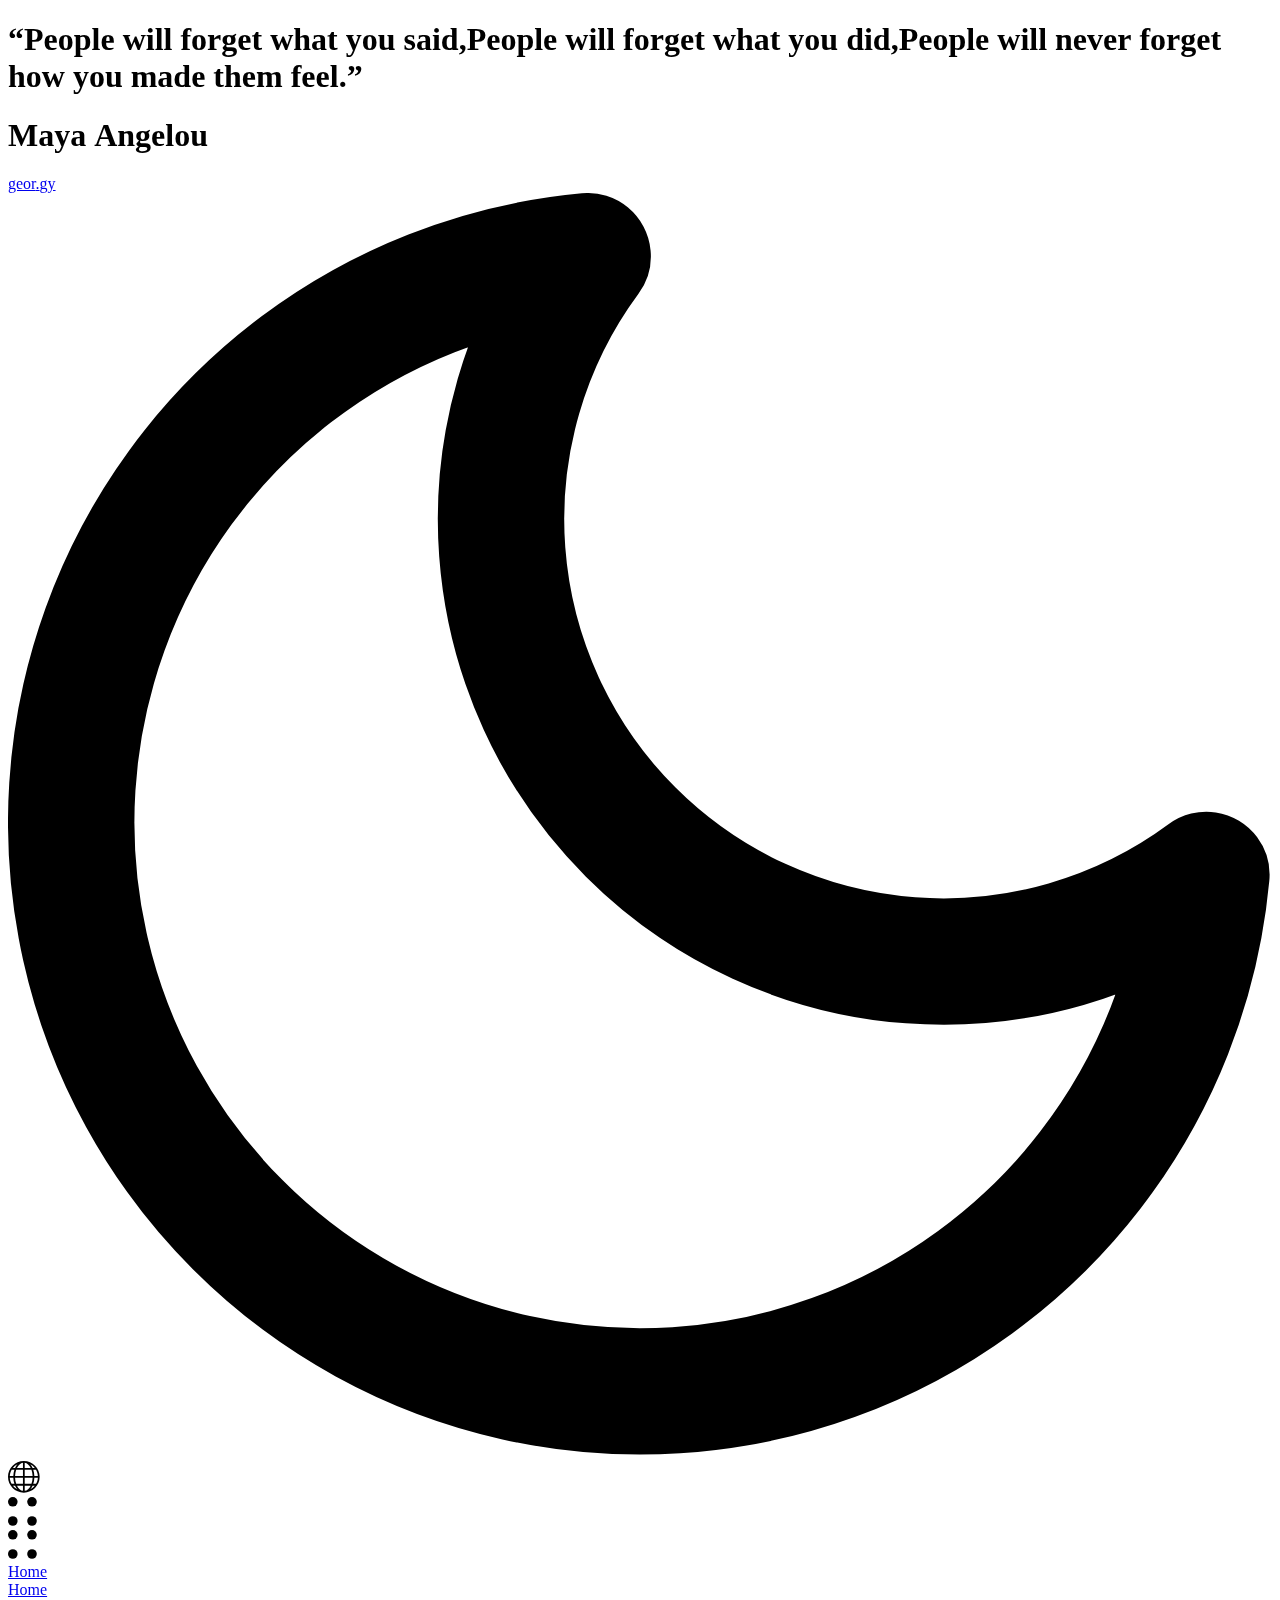
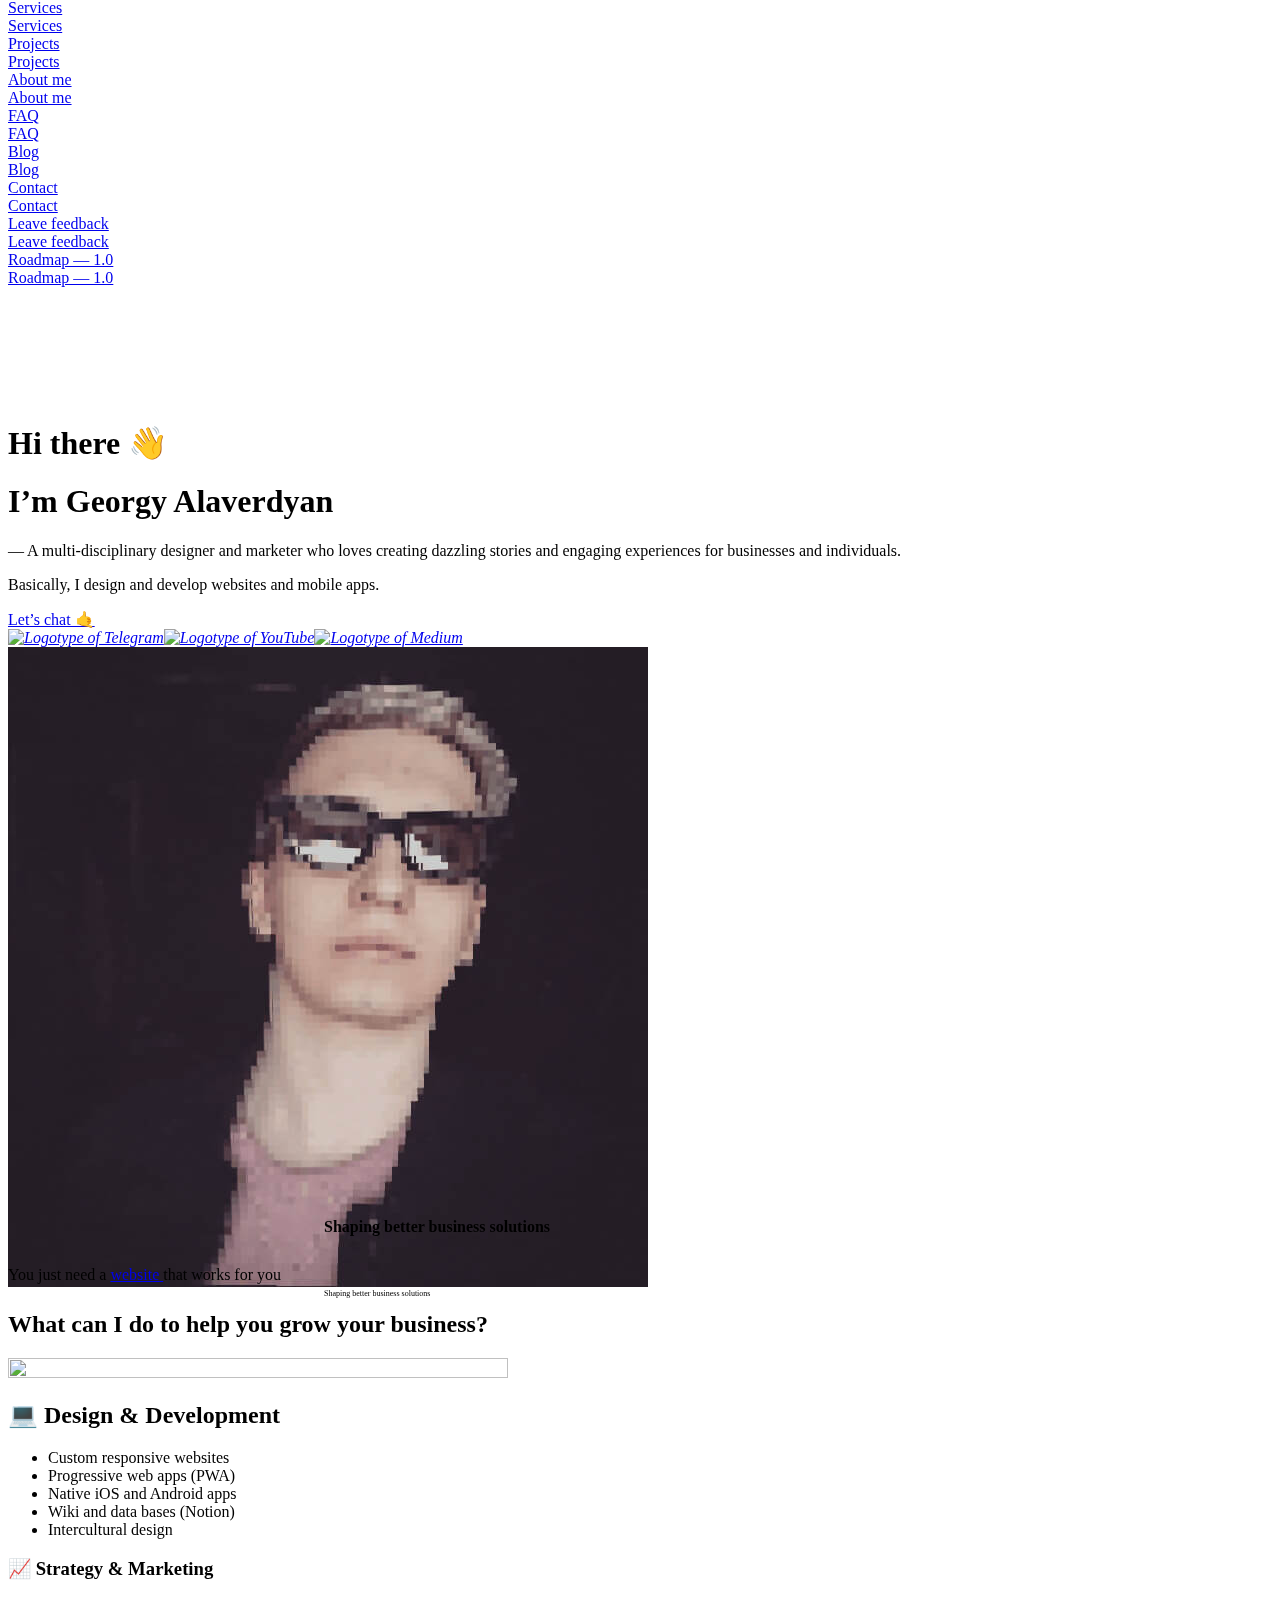
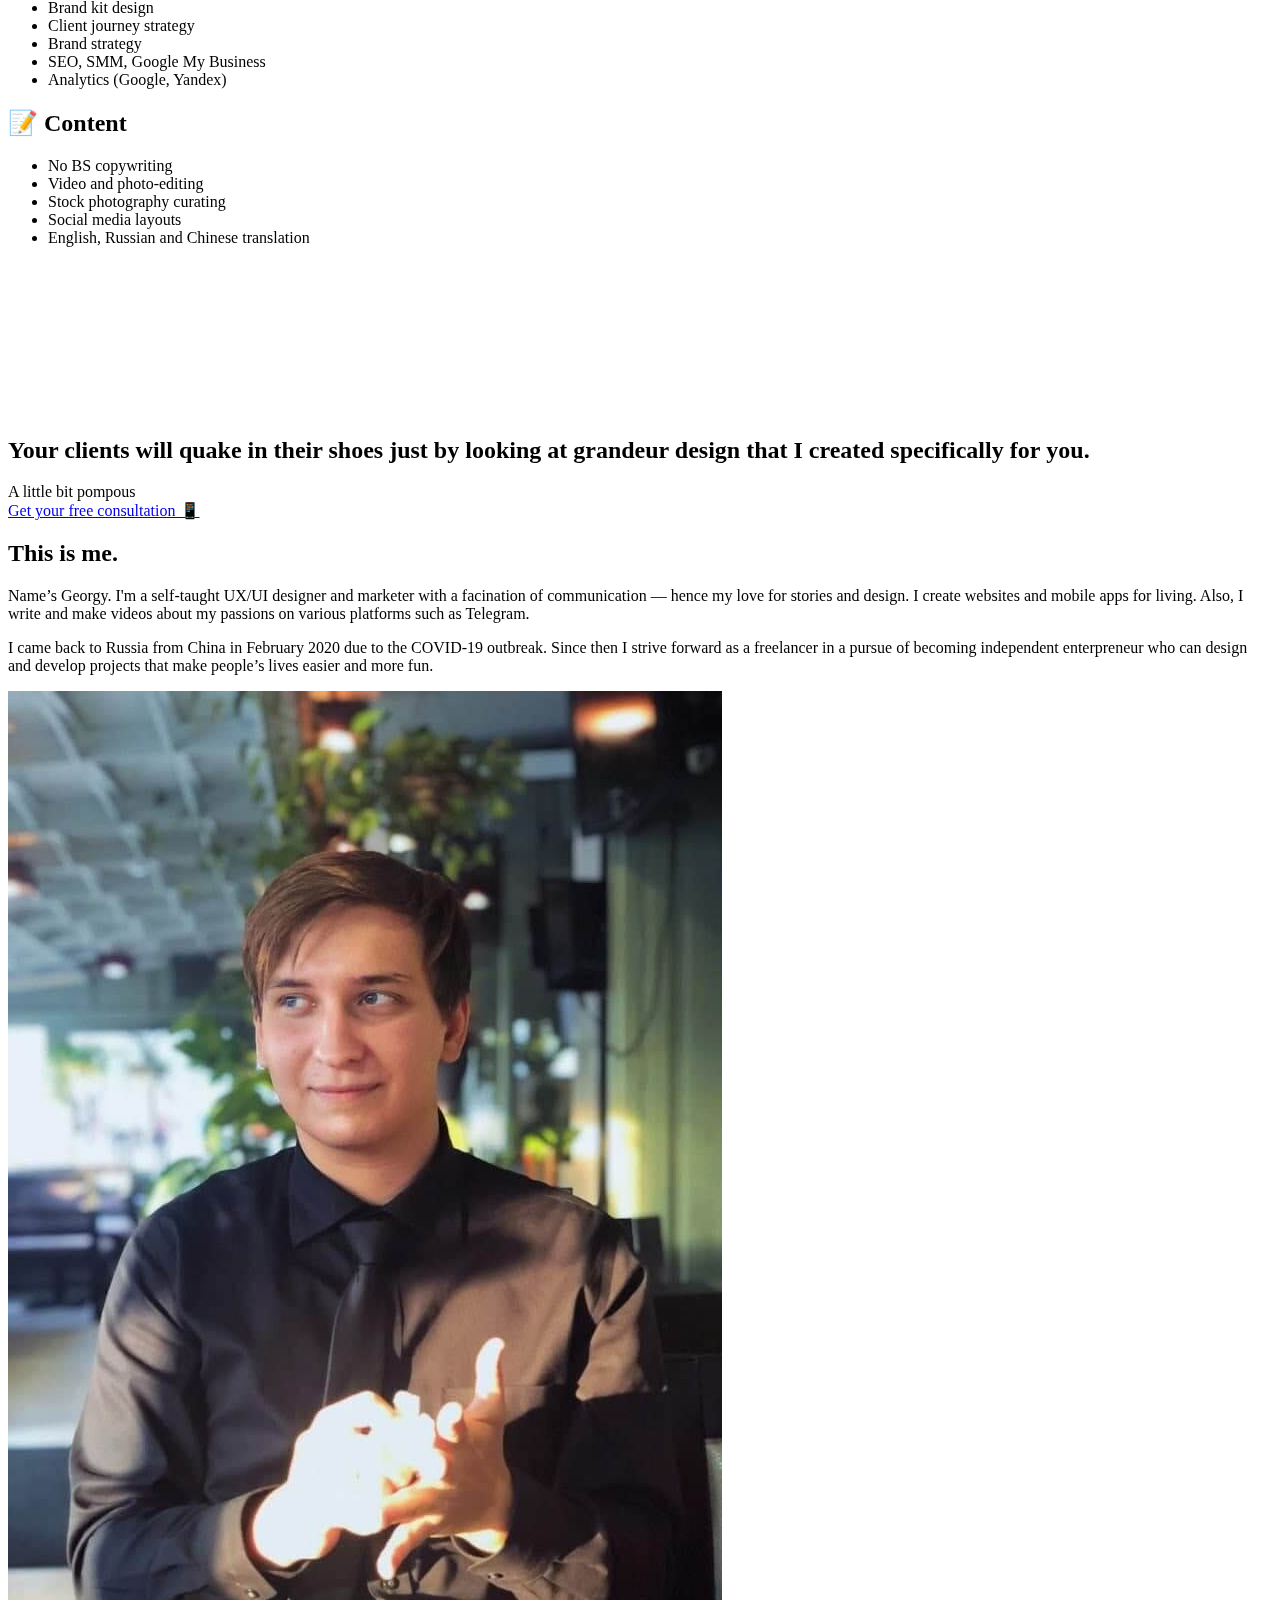
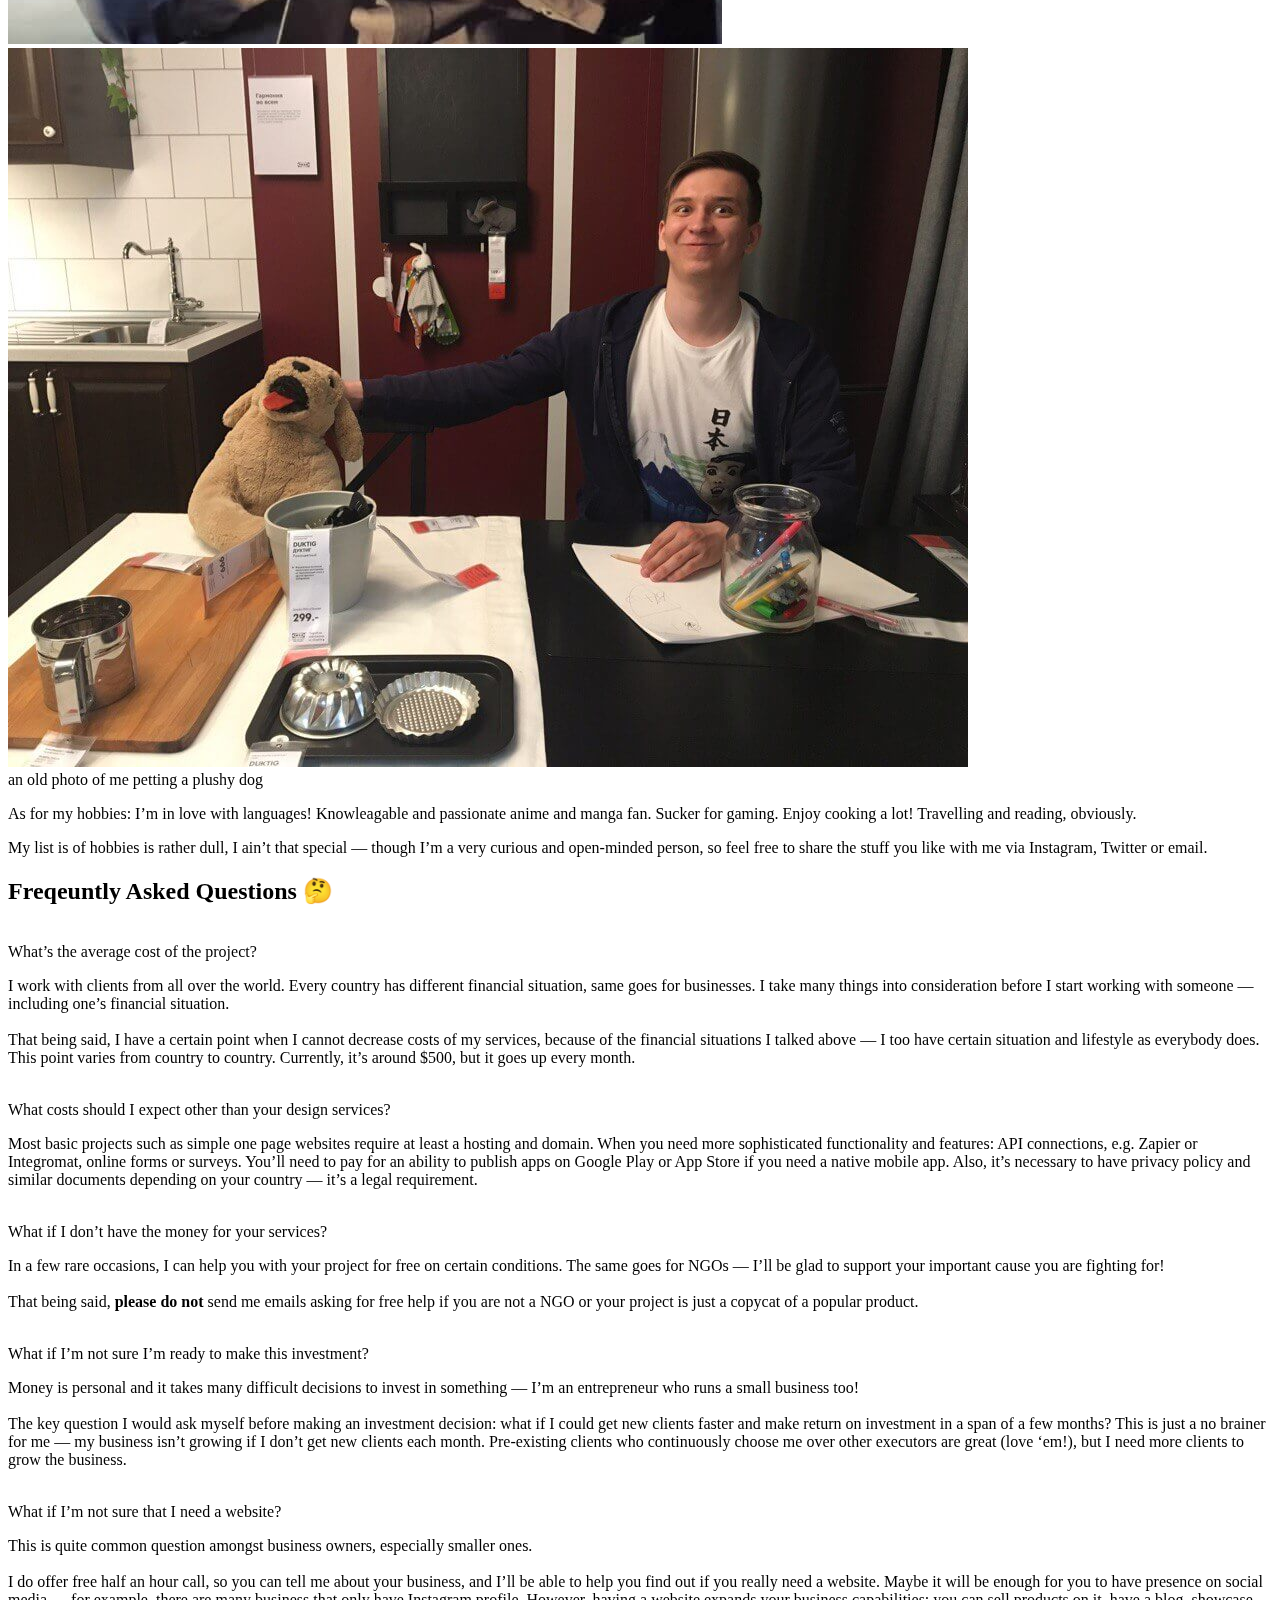
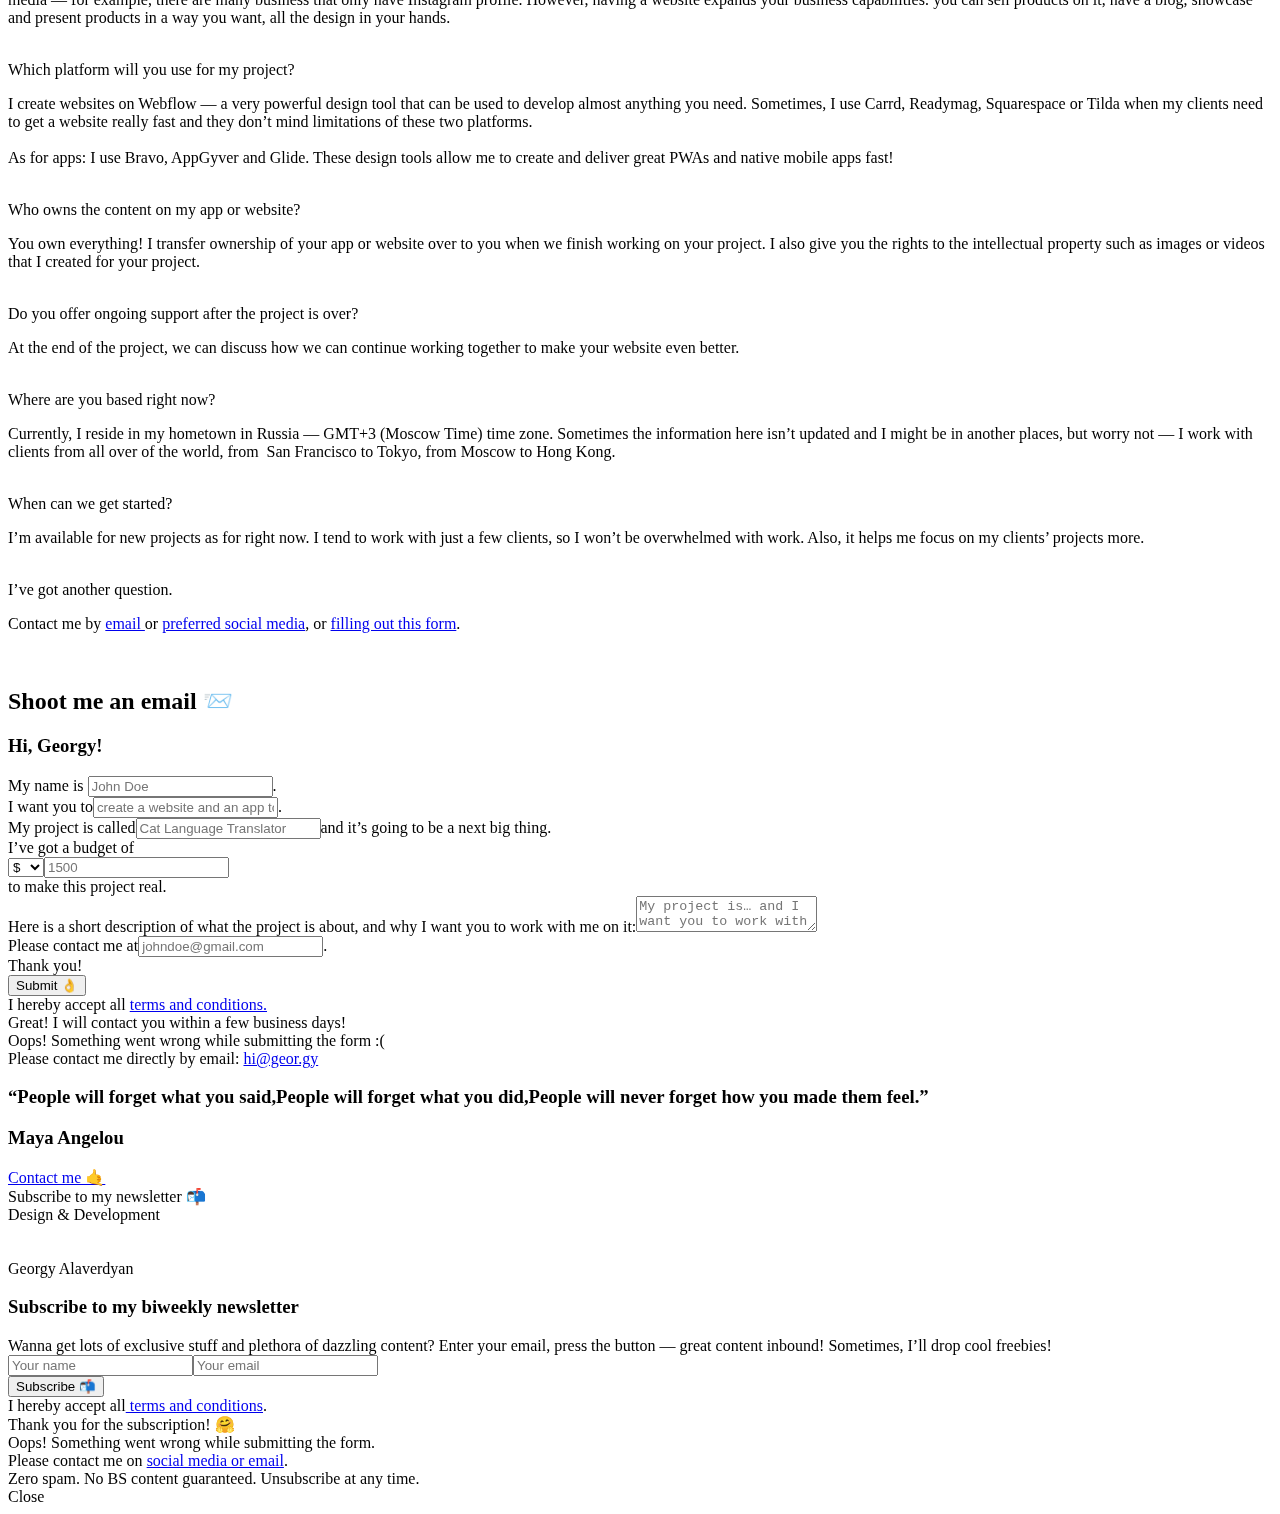
==== commit 9a9a6fb6: "Flowgator GeorgyBuns/geor.gy - 2021-06-19 14:55:52 UTC" ====
--- a/index.html
+++ b/index.html
@@ -1,6 +1,6 @@
-<!DOCTYPE html><!-- This site was created in Webflow. http://www.webflow.com --><!-- Last Published: Sat Jun 19 2021 14:20:11 GMT+0000 (Coordinated Universal Time) --><html data-wf-domain="alaverdyan.webflow.io" data-wf-page="6097e914ca7f00229bf2cf20" data-wf-site="6097e914ca7f002337f2cf1f" data-wf-status="1" lang="en"><head><meta charset="utf-8"/><title>Shaping better business solutions — Georgy Alaverdyan • geor.gy</title><meta content="I’m a freelance designer and developer who creates no BS websites and apps. Also, I use humor as my non-existent superpower to elevate your users’ experiences. Click for a FREE design and development consultation today!" name="description"/><meta content="Meet Georgy Alaverdyan: UX/UI designer and no-code developer" property="og:title"/><meta content="I’m a freelance designer and developer who creates no BS websites and apps. Also, I use humor as my non-existent superpower to elevate your users’ experiences. Click for a FREE design and development consultation today!" property="og:description"/><meta content="images/design%20%26%20development%20(dark).png" property="og:image"/><meta content="Meet Georgy Alaverdyan: UX/UI designer and no-code developer" property="twitter:title"/><meta content="I’m a freelance designer and developer who creates no BS websites and apps. Also, I use humor as my non-existent superpower to elevate your users’ experiences. Click for a FREE design and development consultation today!" property="twitter:description"/><meta content="images/design%20%26%20development%20(dark).png" property="twitter:image"/><meta property="og:type" content="website"/><meta content="summary_large_image" name="twitter:card"/><meta content="width=device-width, initial-scale=1" name="viewport"/><meta content="Webflow" name="generator"/><link rel="stylesheet" type="text/css" href="css/normalize.css">
+<!DOCTYPE html><!-- This site was created in Webflow. http://www.webflow.com --><!-- Last Published: Sat Jun 19 2021 14:55:41 GMT+0000 (Coordinated Universal Time) --><html data-wf-domain="alaverdyan.webflow.io" data-wf-page="6097e914ca7f00229bf2cf20" data-wf-site="6097e914ca7f002337f2cf1f" data-wf-status="1" lang="en"><head><meta charset="utf-8"/><title>Shaping better business solutions — Georgy Alaverdyan • geor.gy</title><meta content="I’m a freelance designer and developer who creates no BS websites and apps. Also, I use humor as my non-existent superpower to elevate your users’ experiences. Click for a FREE design and development consultation today!" name="description"/><meta content="Meet Georgy Alaverdyan: UX/UI designer and no-code developer" property="og:title"/><meta content="I’m a freelance designer and developer who creates no BS websites and apps. Also, I use humor as my non-existent superpower to elevate your users’ experiences. Click for a FREE design and development consultation today!" property="og:description"/><meta content="images/design%20%26%20development%20(dark).png" property="og:image"/><meta content="Meet Georgy Alaverdyan: UX/UI designer and no-code developer" property="twitter:title"/><meta content="I’m a freelance designer and developer who creates no BS websites and apps. Also, I use humor as my non-existent superpower to elevate your users’ experiences. Click for a FREE design and development consultation today!" property="twitter:description"/><meta content="images/design%20%26%20development%20(dark).png" property="twitter:image"/><meta property="og:type" content="website"/><meta content="summary_large_image" name="twitter:card"/><meta content="width=device-width, initial-scale=1" name="viewport"/><meta content="Webflow" name="generator"/><link rel="stylesheet" type="text/css" href="css/normalize.css">
 <link rel="stylesheet" type="text/css" href="css/webflow.css">
-<link rel="stylesheet" type="text/css" href="css/alaverdyan.webflow.0748130ce.css">
+<link rel="stylesheet" type="text/css" href="css/alaverdyan.webflow.c7460e5e8.css">
 <script src="https://ajax.googleapis.com/ajax/libs/webfont/1.6.26/webfont.js" type="text/javascript"></script><script type="text/javascript">WebFont.load({  google: {    families: ["Montserrat:100,100italic,200,200italic,300,300italic,400,400italic,500,500italic,600,600italic,700,700italic,800,800italic,900,900italic","Manrope:200,300,regular,500,600,700,800:cyrillic,latin"]  }});</script><!--[if lt IE 9]><script src="https://cdnjs.cloudflare.com/ajax/libs/html5shiv/3.7.3/html5shiv.min.js" type="text/javascript"></script><![endif]--><script type="text/javascript">!function(o,c){var n=c.documentElement,t=" w-mod-";n.className+=t+"js",("ontouchstart"in o||o.DocumentTouch&&c instanceof DocumentTouch)&&(n.className+=t+"touch")}(window,document);</script><link href="images/" rel="shortcut icon" type="image/x-icon"/><link href="images/" rel="apple-touch-icon"/><!-- Scrollbar removal -->
 
   <style>
@@ -533,7 +533,7 @@
   -ms-user-select: none;      /* IE 10+ */
   user-select: none;          /* Likely future */      
 }
-</style></div><div class="b-fixed"><div class="b-b1 b-rotation_left"></div><div class="b-b2 b-rotation_left"></div><div class="b-b3 b-rotation_right"></div><div class="b-b4 b-rotation_left"></div><div class="b-b5 b-rotation_right"></div><div class="b-b6 b-rotation_right"></div><div class="b-b7 b-rotation_left"></div><div class="b-rotation_right"></div><div class="b-rotation_left"></div><div class="b-h1_wrap"><h1 data-w-id="a62de886-0d6b-015f-f225-28e6222acd10" style="-webkit-transform:translate3d(0, 100vh, 0) scale3d(0.5, 0.5, 1) rotateX(0) rotateY(0) rotateZ(0) skew(0, 0);-moz-transform:translate3d(0, 100vh, 0) scale3d(0.5, 0.5, 1) rotateX(0) rotateY(0) rotateZ(0) skew(0, 0);-ms-transform:translate3d(0, 100vh, 0) scale3d(0.5, 0.5, 1) rotateX(0) rotateY(0) rotateZ(0) skew(0, 0);transform:translate3d(0, 100vh, 0) scale3d(0.5, 0.5, 1) rotateX(0) rotateY(0) rotateZ(0) skew(0, 0)" class="b-h1_wrap__h1">Shaping better business solutions</h1></div><div class="b-b-wrap"><div data-w-id="98ea8b22-6745-63a0-b30b-33bae102d8c4" style="-webkit-transform:translate3d(0, 100vh, 0) scale3d(1, 1, 1) rotateX(0) rotateY(0) rotateZ(0) skew(0, 0);-moz-transform:translate3d(0, 100vh, 0) scale3d(1, 1, 1) rotateX(0) rotateY(0) rotateZ(0) skew(0, 0);-ms-transform:translate3d(0, 100vh, 0) scale3d(1, 1, 1) rotateX(0) rotateY(0) rotateZ(0) skew(0, 0);transform:translate3d(0, 100vh, 0) scale3d(1, 1, 1) rotateX(0) rotateY(0) rotateZ(0) skew(0, 0)" class="b-b"><div class="b-b-in"><div class="b-b1 b-rotation_left is--b_color"></div><div class="b-b2 b-rotation_left is--b_color"></div><div class="b-b3 b-rotation_right is--b_color"></div><div class="b-b4 b-rotation_left is--b_color"></div><div class="b-b5 b-rotation_right is--b_color"></div><div class="b-b6 b-rotation_right is--b_color"></div><div class="b-b7 b-rotation_left is--b_color"></div><div class="b-b-text-wrap-out"><div class="b-b-text-wrap"><div class="b-text h1">You just need a <a href="#section-home" class="b-text__link"><span class="b-text is--link_text">website</span> </a>that works for you</div></div></div></div><div class="b-not-h1-wrap"><div class="b-not-h1-wrap-in"><div data-w-id="762db3b5-14ea-cc33-84d2-b3f71d49c9d8" style="-webkit-transform:translate3d(0, 0, 0) scale3d(0.5, 0.5, 1) rotateX(0) rotateY(0) rotateZ(0) skew(0, 0);-moz-transform:translate3d(0, 0, 0) scale3d(0.5, 0.5, 1) rotateX(0) rotateY(0) rotateZ(0) skew(0, 0);-ms-transform:translate3d(0, 0, 0) scale3d(0.5, 0.5, 1) rotateX(0) rotateY(0) rotateZ(0) skew(0, 0);transform:translate3d(0, 0, 0) scale3d(0.5, 0.5, 1) rotateX(0) rotateY(0) rotateZ(0) skew(0, 0)" class="b-not-h1-wrap-in__h1 h1">Shaping better business solutions</div></div></div></div></div><div class="b-blur"></div></div><div class="b-section"></div><div data-w-id="e45433bc-718d-e5ad-8520-19aa52546985" class="b-section"></div><div class="b-section"></div></header><section id="section-home" class="section is--welcome"><div class="container is--welcome"><div class="content"><h1 class="sh1">Hi there 👋</h1><div class="content-wrap"><div class="link"><h1 class="sh1 is--font_medium">I’m Georgy Alaverdyan</h1><div class="embed-hover w-embed"><img class="hover-image" src="images/image-georgy-3.jpg" crossorigin="anonymous" alt="Photo of Georgy Alaverdyan in cool glasses"/></div></div></div><div class="p-box"><p class="p-box__p is--font_uppercase">— A multi-disciplinary designer and marketer who loves creating dazzling stories and engaging experiences for businesses and individuals.</p><p class="note is--zero_left_margin">Basically, I design and develop websites and mobile apps.</p></div><a href="/contact" class="button w-button">Let’s chat 🤙</a></div></div></section><address id="sb1" class="socials-bar is--top_bar"><div class="socials-bar-wrap"><a href="https://telegram.geor.gy" target="_blank" class="socials-wrap is--telegram w-inline-block"><img src="images/Telegram%20(edited).png" loading="lazy" alt="Logotype of Telegram" class="socials-image is--telegram"/></a><a href="https://youtube.geor.gy" target="_blank" class="socials-wrap is--youtube w-inline-block"><img src="images/YouTube%20(edited).png" loading="lazy" alt="Logotype of YouTube" class="socials-image is--youtube"/></a><a href="https://medium.geor.gy" target="_blank" class="socials-wrap is--medium w-inline-block"><img src="images/Medium%20(edited).png" loading="lazy" alt="Logotype of Medium" class="socials-image is--medium"/></a></div></address><section id="section-services" class="section is--services"><div class="container is--services"><div class="content"><img src="images/image-georgy-3.jpg" loading="lazy" alt="Cool looking Georgy in 3D glasses" class="mobile-only-image"/><div class="h-wrap"><h2 class="h2 is--services">What can I do to help you grow your business?</h2><div class="embed-wrap"><div class="embed-brush_stroke w-embed"><img src="https://combinatronics.com/GeorgyBuns/cf41e69a88ac5d1af8200b9a4cc89389/raw/1a99da7dd14e5101a43aab84f597066d1a62b515/brush-stroke.svg" width="500" height="100%"/></div></div></div><div class="w-layout-grid grid"><h2 class="u-list_h is--zero_margin">💻 Design &amp; Development</h2><ul role="list" class="u-list"><li class="u-list_item">Custom responsive websites</li><li class="u-list_item">Progressive web apps (PWA)</li><li class="u-list_item">Native iOS and Android apps</li><li class="u-list_item">Wiki and data bases (Notion)</li><li class="u-list_item">Intercultural design</li></ul><h3 class="u-list_h is--zero_margin">📈 Strategy &amp; Marketing</h3><ul role="list" class="u-list"><li class="u-list_item">Brand kit design</li><li class="u-list_item">Client journey strategy</li><li class="u-list_item">Brand strategy</li><li class="u-list_item">SEO, SMM, Google My Business</li><li class="u-list_item">Analytics (Google, Yandex)</li></ul><h2 class="u-list_h is--zero_margin">📝 Content</h2><ul role="list" class="u-list"><li class="u-list_item">No BS copywriting</li><li class="u-list_item">Video and photo-editing</li><li class="u-list_item">Stock photography curating</li><li class="u-list_item">Social media layouts</li><li class="u-list_item">English, Russian and Chinese translation</li></ul></div></div></div></section><section id="section-projects" class="section is--projects"><div class="container is--projects"><div class="_3d-wrapper"><div class="embed-spline w-embed w-iframe"><iframe src='https://my.spline.design/malsyncredesign-6e20d70eae8df7011f44c2e1bd41ab19/' frameborder='0' width='100%' height='100%'></iframe></div></div></div></section><section id="section-cta" class="section is--cta"><div class="container is--cta"><div class="content"><div style="display:none;-webkit-transform:translate3d(0, 0em, 0) scale3d(1, 1, 1) rotateX(0) rotateY(0) rotateZ(-180deg) skew(0, 0);-moz-transform:translate3d(0, 0em, 0) scale3d(1, 1, 1) rotateX(0) rotateY(0) rotateZ(-180deg) skew(0, 0);-ms-transform:translate3d(0, 0em, 0) scale3d(1, 1, 1) rotateX(0) rotateY(0) rotateZ(-180deg) skew(0, 0);transform:translate3d(0, 0em, 0) scale3d(1, 1, 1) rotateX(0) rotateY(0) rotateZ(-180deg) skew(0, 0);opacity:0" class="image-wrap is--hover"><img src="images/image-meme-1.gif" loading="lazy" alt="Mind-blowing meme" class="image"/></div><div class="text-wrap is--down_margin"><div data-w-id="804be0dd-9264-9747-0914-37ad4dc21335" class="h0-wrap"><h2 class="h2 is--font_uppercase">Your clients will <span class="h0-span">quake in their shoes </span>just by looking at grandeur design that I created specifically for you.</h2></div><div class="note">A little bit pompous</div></div><a href="/contact" class="button w-button">Get your free consultation 📱</a></div></div></section><section id="section-about_me" class="section is--about_me"><div class="container is--about_me"><div class="content is--font_white"><div class="group1"><div class="text-wrap is--group1-related"><h2 class="h2 is--group1-related">This is me.</h2><p class="p">Name’s Georgy. I&#x27;m a self-taught UX/UI designer and marketer with a facination of communication — hence my love for stories and design. I create websites and mobile apps for living. Also, I write and make videos about my passions on various platforms such as Telegram.</p><p class="p">I came back to Russia from China in February 2020 due to the COVID-19 outbreak. Since then I strive forward as a freelancer in a pursue of becoming independent enterpreneur who can design and develop projects that make people’s lives easier and more fun.</p></div><div data-w-id="7148d23a-a6f8-2af5-2ac9-edb8178415be" class="image-wrap is--left_margin"><img src="images/image-georgy-1.jpg" loading="lazy" alt="Georgy in a shirt in a restaurant " class="image"/><div class="image-highlight"></div></div></div><div class="group2"><div data-w-id="c91d0059-e4d8-24c7-1179-f11fbab3b28a" class="image-wrap is--relative_position"><img src="images/image-georgy-2.jpg" loading="lazy" alt="Smiling Georgy petting a plushy dog in IKEA" class="image"/><div class="image-note">an old photo of me petting a plushy dog</div><div class="image-highlight is--less_bright"></div></div><div class="text-wrap is--group2-related"><p class="p">As for my hobbies: I’m in love with languages! Knowleagable and passionate anime and manga fan. Sucker for gaming. Enjoy cooking a lot! Travelling and reading, obviously.</p><p class="p">My list is of hobbies is rather dull, I ain’t that special — though I’m a very curious and open-minded person, so feel free to share the stuff you like with me via Instagram, Twitter or email.</p></div></div></div></div></section><section id="section-faq" class="section is--faq"><div class="container is--faq"><div class="content"><h2 class="h2 is--bottom_margin">Freqeuntly Asked Questions 🤔</h2><div class="faq-list"><div data-hover="" data-delay="0" class="faq-dropdown w-dropdown"><div class="faq-toggle w-dropdown-toggle"><img src="images/toggle-arrow.svg" loading="lazy" alt="" class="faq-icon"/><div class="h4">What’s the average cost of the project?</div></div><nav class="faq-panel w-dropdown-list"><p class="faq-p">I work with clients from all over the world. Every country has different financial situation, same goes for businesses. I take many things into consideration before I start working with someone — including one’s financial situation.<br/>‍<br/>That being said, I have a certain point when I cannot decrease costs of my services, because of the financial situations I talked above — I too have certain situation and lifestyle as everybody does. This point varies from country to country. Currently, it’s around $500, but it goes up every month.</p></nav></div><div data-hover="" data-delay="0" class="faq-dropdown w-dropdown"><div class="faq-toggle w-dropdown-toggle"><img src="images/toggle-arrow.svg" loading="lazy" alt="" class="faq-icon"/><div class="h4">What costs should I expect other than your design services?</div></div><nav class="faq-panel w-dropdown-list"><p class="faq-p">Most basic projects such as simple one page websites require at least a hosting and domain. When you need more sophisticated functionality and features: API connections, e.g. Zapier or Integromat, online forms or surveys. You’ll need to pay for an ability to publish apps on Google Play or App Store if you need a native mobile app. Also, it’s necessary to have privacy policy and similar documents depending on your country — it’s a legal requirement.</p></nav></div><div data-hover="" data-delay="0" class="faq-dropdown w-dropdown"><div class="faq-toggle w-dropdown-toggle"><img src="images/toggle-arrow.svg" loading="lazy" alt="" class="faq-icon"/><div class="h4">What if I don’t have the money for your services?</div></div><nav class="faq-panel w-dropdown-list"><p class="faq-p">In a few rare occasions, I can help you with your project for free on certain conditions. The same goes for NGOs — I’ll be glad to support your important cause you are fighting for!<br/>‍<br/>That being said, <strong class="faq-bold">please do not</strong> send me emails asking for free help if you are not a NGO or your project is just a copycat of a popular product.</p></nav></div><div data-hover="" data-delay="0" class="faq-dropdown w-dropdown"><div class="faq-toggle w-dropdown-toggle"><img src="images/toggle-arrow.svg" loading="lazy" alt="" class="faq-icon"/><div class="h4">What if I’m not sure I’m ready to make this investment?</div></div><nav class="faq-panel w-dropdown-list"><p class="faq-p">Money is personal and it takes many difficult decisions to invest in something — I’m an entrepreneur who runs a small business too!<br/>‍<br/>The key question I would ask myself before making an investment decision: what if I could get new clients faster and make return on investment in a span of a few months? This is just a no brainer for me — my business isn’t growing if I don’t get new clients each month. Pre-existing clients who continuously choose me over other executors are great (love ‘em!), but I need more clients to grow the business.</p></nav></div><div data-hover="" data-delay="0" class="faq-dropdown w-dropdown"><div class="faq-toggle w-dropdown-toggle"><img src="images/toggle-arrow.svg" loading="lazy" alt="" class="faq-icon"/><div class="h4">What if I’m not sure that I need a website?</div></div><nav class="faq-panel w-dropdown-list"><p class="faq-p">This is quite common question amongst business owners, especially smaller ones.<br/>‍<br/>I do offer free half an hour call, so you can tell me about your business, and I’ll be able to help you find out if you really need a website. Maybe it will be enough for you to have presence on social media — for example, there are many business that only have Instagram profile. However, having a website expands your business capabilities: you can sell products on it, have a blog, showcase and present products in a way you want, all the design in your hands.</p></nav></div><div data-hover="" data-delay="0" class="faq-dropdown w-dropdown"><div class="faq-toggle w-dropdown-toggle"><img src="images/toggle-arrow.svg" loading="lazy" alt="" class="faq-icon"/><div class="h4">Which platform will you use for my project?</div></div><nav class="faq-panel w-dropdown-list"><p class="faq-p">I create websites on Webflow — a very powerful design tool that can be used to develop almost anything you need. Sometimes, I use Carrd, Readymag, Squarespace or Tilda when my clients need to get a website really fast and they don’t mind limitations of these two platforms.<br/>‍<br/>As for apps: I use Bravo, AppGyver and Glide. These design tools allow me to create and deliver great PWAs and native mobile apps fast!</p></nav></div><div data-hover="" data-delay="0" class="faq-dropdown w-dropdown"><div class="faq-toggle w-dropdown-toggle"><img src="images/toggle-arrow.svg" loading="lazy" alt="" class="faq-icon"/><div class="h4">Who owns the content on my app or website?</div></div><nav class="faq-panel w-dropdown-list"><p class="faq-p">You own everything! I transfer ownership of your app or website over to you when we finish working on your project. I also give you the rights to the intellectual property such as images or videos that I created for your project.</p></nav></div><div data-hover="" data-delay="0" class="faq-dropdown w-dropdown"><div class="faq-toggle w-dropdown-toggle"><img src="images/toggle-arrow.svg" loading="lazy" alt="" class="faq-icon"/><div class="h4">Do you offer ongoing support after the project is over?</div></div><nav class="faq-panel w-dropdown-list"><p class="faq-p">At the end of the project, we can discuss how we can continue working together to make your website even better.</p></nav></div><div data-hover="" data-delay="0" class="faq-dropdown w-dropdown"><div class="faq-toggle w-dropdown-toggle"><img src="images/toggle-arrow.svg" loading="lazy" alt="" class="faq-icon"/><div class="h4">Where are you based right now?</div></div><nav class="faq-panel w-dropdown-list"><p class="faq-p">Currently, I reside in my hometown in Russia — GMT+3 (Moscow Time) time zone. Sometimes the information here isn’t updated and I might be in another places, but worry not — I work with clients from all over of the world, from  San Francisco to Tokyo, from Moscow to Hong Kong.</p></nav></div><div data-hover="" data-delay="0" class="faq-dropdown w-dropdown"><div class="faq-toggle w-dropdown-toggle"><img src="images/toggle-arrow.svg" loading="lazy" alt="" class="faq-icon"/><div class="h4">When can we get started?</div></div><nav class="faq-panel w-dropdown-list"><p class="faq-p">‍I’m available for new projects as for right now. I tend to work with just a few clients, so I won’t be overwhelmed with work. Also, it helps me focus on my clients’ projects more.</p></nav></div><div data-hover="" data-delay="0" class="faq-dropdown w-dropdown"><div class="faq-toggle w-dropdown-toggle"><img src="images/toggle-arrow.svg" loading="lazy" alt="" class="faq-icon"/><div class="h4">I’ve got another question.</div></div><nav class="faq-panel w-dropdown-list"><p class="faq-p">Contact me by <a href="mailto:hi@geor.gy" class="faq-link">email </a>or <a href="/contact" class="faq-link">preferred social media</a>, or <a href="#section-form" class="faq-link">filling out this form</a>.</p></nav></div></div></div></div></section><address id="sb2" class="socials-bar is--bottom_bar"><div class="socials-bar-wrap"><a href="https://twitter.geor.gy" target="_blank" class="socials-wrap w-inline-block"><img src="images/Twitter%20(edited).png" loading="lazy" alt="Logotype of Twitter" class="socials-image"/></a><a href="https://instagram.geor.gy" target="_blank" class="socials-wrap w-inline-block"><img src="images/Instagram%20(edited).png" loading="lazy" alt="Logotype of Instagram" class="socials-image"/></a><a href="https://vk.geor.gy" target="_blank" class="socials-wrap w-inline-block"><img src="images/vkontakte%20(edited).png" loading="lazy" alt="Logotype of VK (Russian social network)" class="socials-image"/></a></div></address><section id="section-form" class="section is--form"><div class="container is--form"><div class="content"><h2 class="h2 is--bottom_margin">Shoot me an email 📨</h2><div class="form-block w-form"><form id="contact-form" name="wf-form-Contact-Form" data-name="Contact Form" action="https://usebasin.com/f/3390583d58cc" method="post" class="form"><h3 class="form__heading">Hi, Georgy!</h3><div class="form__text-wrap"><label for="Name-2" class="form__field-label">My name is </label><input type="text" class="form__text-field is--name w-input" maxlength="256" name="Name" data-name="Name" placeholder="John Doe" id="contact-name" required=""/><label for="Name-5" class="form__field-label is--left_margin">.</label></div><div class="form__text-wrap"><label for="Type-6" class="form__field-label">I want you to</label><input type="text" class="form__text-field is--type w-input" maxlength="256" name="Type" data-name="Type" placeholder="create a website and an app to help cat owners understand their pets" id="contact-type" required=""/><label for="Description" class="form__field-label is--left_margin">.</label></div><div class="form__text-wrap"><label for="Project_Name" class="form__field-label">My project is called</label><input type="text" class="form__text-field is--project_description w-input" maxlength="256" name="Project_Name" data-name="Project_Name" placeholder="Cat Language Translator" id="contact-project_name" required=""/><label for="description" class="form__field-label is--left_margin">and it’s going to be a next big thing.</label></div><div class="form__text-wrap"><label for="Currency-2" class="form__field-label">I’ve got a budget of</label><div class="form__budget-wrap"><select id="contact-currency" name="Currency" data-name="Currency" required="" class="form__select-field w-select"><option value="USD">$</option><option value="EUR">€</option><option value="RUB">₽</option><option value="CNY">元</option><option value="GBP">£</option><option value="JPY">¥</option><option value="KRW">₩</option><option value="INR">₹</option><option value="THB">฿</option><option value="ILS">₪</option><option value="AED">د.إ</option></select><input type="number" class="form__text-field is--budget w-input" maxlength="256" name="Budget" data-name="Budget" placeholder="1500" id="contact-budget" required=""/></div><label for="description" class="form__field-label is--left_margin">to make this project real.</label></div><div class="form__text-wrap is--text_input"><label for="Project_Description" class="form__field-label">Here is a short description of what the project is about, and why I want you to work with me on it:</label><textarea placeholder="My project is… and I want you to work with me on it because…" maxlength="5000" id="contact-project_description" name="Project_Description" data-name="Project_Description" class="form__text-field is--text_input w-input"></textarea></div><div class="form__text-wrap"><label for="Email-2" class="form__field-label">Please contact me at</label><input type="email" class="form__text-field is--email w-input" maxlength="256" name="Email" data-name="Email" placeholder="johndoe@gmail.com" id="contact-email" required=""/><label for="Description" class="form__field-label is--left_margin">.</label></div><div class="form__text-wrap"><div class="form__text">Thank you!</div></div><input type="submit" value="Submit 👌" data-wait="Please wait..." class="button w-button"/><div class="embed-form-code w-embed"><input type="hidden" name="_gotcha"></input></div><label class="w-checkbox form__checkbox-wrap"><div class="w-checkbox-input w-checkbox-input--inputType-custom form__checkbox"></div><input type="checkbox" id="contact-checkbox" name="Compliance-checkbox" data-name="Compliance checkbox" required="" style="opacity:0;position:absolute;z-index:-1"/><span for="Compliance checkbox-2" class="form__checkbox-text w-form-label">I hereby accept all <a href="/policy" target="_blank" class="form__link">terms and conditions.</a></span></label></form><div class="form-success w-form-done"><div data-w-id="077f1e56-d965-1956-8b31-2fcbfdaedd2b" data-animation-type="lottie" data-src="images/form-success-lottie.json" data-loop="0" data-direction="1" data-autoplay="0" data-is-ix2-target="1" data-renderer="svg" data-default-duration="8.87554184736732" data-duration="8.87554184736732" class="form-success-lottie"></div><div class="form__heading is--success">Great! I will contact you within a few business days!</div></div><div class="form-error w-form-fail"><div class="form__heading is--error">Oops! Something went wrong while submitting the form :(<br/></div><div class="form__heading is--error is--top_margin">Please contact me directly by email: <a href="mailto:hi@geor.gy" class="form-link">hi@geor.gy</a><br/></div></div><div data-w-id="91860d49-e766-05b4-0bd3-96d9bb6ed74c" class="form-success-trigger"></div></div></div></div></section><section id="section-footer" class="section is--footer"><div class="container is--footer"><div class="content"><div class="quote-wrap"><h3 class="quote-text"><span class="quote-span is--left_margin">“People will forget what you said,</span><span class="quote-span is--top-bottom_margin">People will forget what you did,</span><span class="quote-span">People will never forget how you made them feel.”</span></h3><h3 class="quote-name">Maya Angelou</h3></div><div class="button-wrap"><a href="/contact" class="button w-button">Contact me 🤙</a><div data-w-id="f4e13e78-d98b-83d2-4532-57b0e0db5866" class="button is--secondary"><div class="button-text">Subscribe to my newsletter 📬</div></div></div><div data-w-id="dd0569e2-ad50-d14a-8046-c63a63096924" class="footer-wrap"><div class="footer-text is--text-left_align">Design &amp; Development</div><div class="heart-wrap"><img src="images/heart-outline.svg" loading="lazy" alt="" class="heart-outline"/><div style="-webkit-transform:translate3d(0, 0%, 0) scale3d(1, 1, 1) rotateX(0) rotateY(null) rotateZ(0deg) skew(0, 0);-moz-transform:translate3d(0, 0%, 0) scale3d(1, 1, 1) rotateX(0) rotateY(null) rotateZ(0deg) skew(0, 0);-ms-transform:translate3d(0, 0%, 0) scale3d(1, 1, 1) rotateX(0) rotateY(null) rotateZ(0deg) skew(0, 0);transform:translate3d(0, 0%, 0) scale3d(1, 1, 1) rotateX(0) rotateY(null) rotateZ(0deg) skew(0, 0);transform-style:preserve-3d" class="heart-mask"></div><img src="images/heart-fill.svg" loading="lazy" alt="" class="heart-fill"/></div><div class="footer-text">Georgy Alaverdyan</div></div></div></div></section><div class="newsletter-popup"><div class="newsletter-popup-wrap"><h3 class="newsletter-heading">Subscribe to my biweekly newsletter</h3><div class="newsletter-text">Wanna get lots of exclusive stuff and plethora of dazzling content? Enter your email, press the button — great content inbound! Sometimes, I’ll drop cool freebies!</div><div class="newsletter-wrap"><div class="newsletter-block w-form"><form id="newsletter-form" name="wf-form-Newsletter-Form" data-name="Newsletter Form" method="post" action="https://geor.us6.list-manage.com/subscribe/post?u=e1adc62dc131eea98d0d6f257&amp;amp;id=0f01271105" class="newsletter-form"><div class="newsletter-input-wrap"><input type="text" class="newsletter-input is--name w-input" maxlength="256" name="NAME" data-name="NAME" placeholder="Your name" id="newsletter-name" required=""/><input type="email" class="newsletter-input is--email w-input" maxlength="256" name="EMAIL" data-name="EMAIL" placeholder="Your email" id="newsletter-email" required=""/></div><div class="newsletter-button-wrap"><input type="submit" value="Subscribe 📬" data-wait="Please wait..." id="newsletter-button" class="button is--newsletter w-button"/></div><label class="w-checkbox newsletter-checkbox-wrap"><div class="w-checkbox-input w-checkbox-input--inputType-custom newsletter-checkbox"></div><input type="checkbox" id="CHECKBOX" name="CHECKBOX" data-name="CHECKBOX" required="" style="opacity:0;position:absolute;z-index:-1"/><span for="CHECKBOX" class="newsletter-checkbox-text w-form-label">I hereby accept all<a href="/policy" class="newsletter-text-link"> terms and conditions</a>.</span></label></form><div class="newsletter-success w-form-done"><div class="newsletter-text is--success">Thank you for the subscription! 🤗</div></div><div class="newsletter-error w-form-fail"><div class="newsletter-text is--error">Oops! Something went wrong while submitting the form.</div><div class="newsletter-text is--error is--top_margin">Please contact me on <a href="/contact" class="newsletter-text-link"><span class="newsletter-text-span">social media or email</span></a>.</div></div></div></div><div class="newsletter-note">Zero spam. No BS content guaranteed. Unsubscribe at any time.</div><div data-w-id="52d1bba6-0739-350b-2372-45666cd1cb1e" class="newsletter-close-wrap"><div class="newsletter-close-text">Close</div></div></div></div><div class="hidden-interactions-wrap"><div class="menu-link-cover"></div></div><section id="section-style_guide" class="style-guide-wrap"><div class="style-guide-section"><h1 class="style-guide-title">Typography</h1><div class="style-guide-content w-container"><p class="style-guide-subhead">You&#x27;ll see that these typography elements don&#x27;t have classes. That&#x27;s because on this page, we want to edit the styles after selecting &quot;All H1 Headings&quot; for example, so that it will effect all the elements on the site. To do this, select the H1 below, click where it says &quot;Select a Class or Tag&quot; and select &quot;All H1 Headings&quot; at the bottom of the list.</p><div class="w-row"><div class="type-column-1 w-col w-col-6"><div class="is--font_handwriting"></div><h1 class="h0">Lorem ipsum dolor sit amet</h1><div class="style-guide-divider"></div><div class="style-guide-label">H0</div><h1 class="h0 is--font_uppercase">Lorem ipsum dolor sit amet</h1><div class="style-guide-divider"></div><div class="style-guide-label">H0 (Uppercase)</div><h1 class="h0 is--font_handwriting">Lorem ipsum dolor sit amet</h1><div class="style-guide-divider"></div><div class="style-guide-label">H0 (Handwriting)</div><h1 class="h1">Lorem ipsum dolor sit amet</h1><div class="style-guide-divider"></div><div class="style-guide-label">H1</div><h2 class="h2">Lorem ipsum dolor sit amet</h2><div class="style-guide-divider"></div><div class="style-guide-label">H2</div><h3 class="u-list_h">Lorem ipsum dolor sit amet</h3><div class="style-guide-divider"></div><div class="style-guide-label">H3</div><h3 class="u-list_h is--font_normal">Lorem ipsum dolor sit amet</h3><div class="style-guide-divider"></div><div class="style-guide-label">H3 (Normal)</div><h3 class="u-list_h is--font_handwriting">Lorem ipsum dolor sit amet</h3><div class="style-guide-divider"></div><div class="style-guide-label">H3 (Handwriting)</div><h4 class="h4">Lorem ipsum dolor sit amet</h4><div class="style-guide-divider"></div><div class="style-guide-label">H4</div><h5>Lorem ipsum dolor sit amet</h5><div class="style-guide-divider"></div><div class="style-guide-label">H5</div><h6>Lorem ipsum dolor sit amet</h6><div class="style-guide-divider"></div><div class="style-guide-label">H6</div></div><div class="type-column-2 w-col w-col-6"><p class="p">Lorem ipsum dolor sit amet, consectetur adipiscing elit. Suspendisse varius enim in eros elementum tristique. Duis cursus, mi quis viverra ornare, eros dolor interdum nulla, ut commodo diam libero vitae erat.</p><div class="style-guide-divider"></div><div class="style-guide-label">Paragraph</div><p class="p is--font_medium">Lorem ipsum dolor sit amet, consectetur adipiscing elit. Suspendisse varius enim in eros elementum tristique. Duis cursus, mi quis viverra ornare, eros dolor interdum nulla, ut commodo diam libero vitae erat.</p><div class="style-guide-divider"></div><div class="style-guide-label">Paragraph (Medium)</div><p class="p is--font_uppercase">Lorem ipsum dolor sit amet, consectetur adipiscing elit. Suspendisse varius enim in eros elementum tristique. Duis cursus, mi quis viverra ornare, eros dolor interdum nulla, ut commodo diam libero vitae erat.</p><div class="style-guide-divider"></div><div class="style-guide-label">Paragraph (Uppercase)</div><p class="p is--font_handwriting">Lorem ipsum dolor sit amet, consectetur adipiscing elit. Suspendisse varius enim in eros elementum tristique. Duis cursus, mi quis viverra ornare, eros dolor interdum nulla, ut commodo diam libero vitae erat.</p><div class="style-guide-divider"></div><div class="style-guide-label">Paragraph (Handwriting)</div><p class="p_small">Lorem ipsum dolor sit amet, consectetur adipiscing elit. Suspendisse varius enim in eros elementum tristique. Duis cursus, mi quis viverra ornare, eros dolor interdum nulla, ut commodo diam libero vitae erat.</p><div class="style-guide-divider"></div><div class="style-guide-label">Small Paragraph</div><p class="p_small">Lorem ipsum dolor sit amet</p><div class="style-guide-divider"></div><div class="style-guide-label">Notes</div><blockquote>Lorem ipsum dolor sit amet</blockquote><div class="style-guide-divider"></div><div class="style-guide-label">Block Quote</div><a href="#">Lorem ipsum</a><div class="style-guide-divider"></div><div class="style-guide-label">Text Link</div><div class="button_text">Let’s chat🤙</div><div class="style-guide-label">Button (Text)</div><a href="#" class="button_block w-button">Let’s chat🤙</a><div class="style-guide-label">Button (Block)</div></div></div></div></div><div class="style-guide-section"><h1 class="style-guide-title">Color</h1><div class="style-guide-content w-container"><p class="style-guide-subhead">These colors have been created using Global Swatches. If you edit the Global Swatch color, it will change every element that uses that color swatch.</p><h4>Neutral colors</h4><div class="style-guide-divider"></div><div class="w-row"><div class="w-col w-col-6"><div class="color_block is--color-jet_black"></div><div class="style-guide-label cc-box"><div>Jet Black</div><div>#0A0A0A</div></div></div><div class="w-col w-col-6"><div class="color_block is--color-dark_black"></div><div class="style-guide-label cc-box"><div>Dark Black</div><div>#2B2B2B</div></div></div></div><div class="w-row"><div class="w-col w-col-6"><div class="color_block is--color-black"></div><div class="style-guide-label cc-box"><div>Black</div><div>#313131</div></div></div><div class="w-col w-col-6"><div class="color_block is--color-light_black"></div><div class="style-guide-label cc-box"><div>Light Black</div><div>#4B4B4B</div></div></div></div><div class="w-row"><div class="w-col w-col-6"><div class="color_block is--color-dark_gray"></div><div class="style-guide-label cc-box"><div>Dark Gray</div><div>#8C8E8F</div></div></div><div class="w-col w-col-6"><div class="color_block is--color-gray"></div><div class="style-guide-label cc-box"><div>Gray</div><div>#A5A6A7</div></div></div></div><div class="w-row"><div class="w-col w-col-6"><div class="color_block is--color-light_gray"></div><div class="style-guide-label cc-box"><div>Light Gray</div><div>#C1C1C1</div></div></div><div class="w-col w-col-6"><div class="color_block is--color-dark_concrete"></div><div class="style-guide-label cc-box"><div>Dark Concrete</div><div>#8A8887</div></div></div></div><div class="w-row"><div class="w-col w-col-6"><div class="color_block is--color-concrete"></div><div class="style-guide-label cc-box"><div>Concrete</div><div>#C9CACA</div></div></div><div class="w-col w-col-6"><div class="color_block is--color-concrete_transparent"></div><div class="style-guide-label cc-box"><div>Concrete (Transparent)</div><div>#C9CACA (O10%)</div></div><div>Concrete (Transparent)</div></div></div><div class="w-row"><div class="w-col w-col-6"><div class="color_block is--color-light_concrete"></div><div class="style-guide-label cc-box"><div>Light Concrete</div><div>#ECEFF1</div></div></div><div class="w-col w-col-6"><div class="color_block is--color-white"></div><div class="style-guide-label cc-box"><div>White</div><div>#FFFFFF</div></div></div></div><h4>Red and blue colors</h4><div class="style-guide-divider"></div><div class="w-row"><div class="w-col w-col-6"><div class="color_block is--color-deep_blue"></div><div class="style-guide-label cc-box"><div>Deep Blue</div><div>#0052F7</div></div><div class="color_block is--color-blue"></div><div class="style-guide-label cc-box"><div>Blue</div><div>#256EFF</div></div><div class="color_block is--color-light_blue"></div><div class="style-guide-label cc-box"><div>Light Blue</div><div>#E8F3F8</div></div></div><div class="w-col w-col-6"><div class="color_block is--color-deep_red"></div><div class="style-guide-label cc-box"><div>Deep Red</div><div>#C8152A</div></div><div class="color_block is--color-red"></div><div class="style-guide-label cc-box"><div>Red</div><div>#E71D36</div></div><div class="color_block is--color-light_red"></div><div class="style-guide-label cc-box"><div>Light Red</div><div>#F7B5BD</div></div></div></div><h4>Elements</h4><div class="style-guide-divider"></div><div class="w-row"><div class="w-col w-col-6"><div class="color_block is--color-th1"></div><div class="style-guide-label cc-box"><div>Text highlight 1</div><div>#FFFF60</div></div><div class="color_block is--color-th2"></div><div class="style-guide-label cc-box"><div>Text highlight 2</div><div>#DDEDEA</div></div></div><div class="w-col w-col-6"><div class="color_block is--color-bh"></div><div class="style-guide-label cc-box"><div>Block highlight</div><div>#DA570F</div></div></div></div></div></div><div class="style-guide-section"><h1 class="style-guide-title">Logo</h1><div class="style-guide-content w-container"><p class="style-guide-subhead">These are sample logo SVGs that can be downloaded straight from the site, or you could set up a download link that links with the file that&#x27;s hosted with your cloud storage application of choice.</p><div class="w-row"><div class="w-col w-col-6"><div class="style-guide-logo-box cc-light"><img src="images/sample-logo-black.svg" alt=""/></div><div class="style-guide-label cc-box"><div>MAIN LOGO BLACK</div><a href="#" target="_blank" class="style-guide-label-link">DOWNLOAD</a></div><div class="style-guide-logo-box cc-light"><img src="images/sample-logo-stack-black.svg" width="190" alt=""/></div><div class="style-guide-label cc-box"><div>MAIN LOGO BLACK</div><a href="#" target="_blank" class="style-guide-label-link">DOWNLOAD</a></div></div><div class="w-col w-col-6"><div class="style-guide-logo-box cc-dark"><img src="images/sample-logo-white.svg" alt=""/></div><div class="style-guide-label cc-box"><div>MAIN LOGO WHITE</div><a href="#" target="_blank" class="style-guide-label-link">DOWNLOAD</a></div><div class="style-guide-logo-box cc-dark"><img src="images/sample-logo-stack-white.svg" width="190" alt=""/></div><div class="style-guide-label cc-box"><div>MAIN LOGO WHITE</div><a href="#" target="_blank" class="style-guide-label-link">DOWNLOAD</a></div></div></div></div></div><div class="style-guide-section"><h1 class="style-guide-title">Components</h1><div class="style-guide-content w-container"><p class="style-guide-subhead">These are a few example components.</p><div class="w-row"><div class="w-col w-col-6"><div class="w-form"><form id="email-form" name="email-form" data-name="Email Form"><h6>Name</h6><input type="text" id="name" name="name" data-name="Name" placeholder="Enter your name" maxlength="256" class="input w-input"/><h6>Email</h6><input type="email" id="email" name="email" data-name="Email" placeholder="Enter your email address" maxlength="256" required="" class="input w-input"/><h6>Message</h6><textarea id="field" name="field" placeholder="Example Text" maxlength="5000" data-name="Field" class="input cc-long w-input"></textarea><input type="submit" value="Submit" data-wait="Please wait..." class="button_block w-button"/></form><div class="success-message w-form-done"><div>Thank you! Your submission has been received!</div></div><div class="error-message w-form-fail"><div>Oops! Something went wrong while submitting the form</div></div></div></div><div class="w-col w-col-6"><div data-duration-in="300" data-duration-out="100" class="tabs w-tabs"><div class="tab-menu w-tab-menu"><a data-w-tab="Tab 1" class="tab-link w-inline-block w-tab-link w--current"><div>Tab 1</div></a><a data-w-tab="Tab 2" class="tab-link w-inline-block w-tab-link"><div>Tab 2</div></a><a data-w-tab="Tab 3" class="tab-link w-inline-block w-tab-link"><div>Tab 3</div></a></div><div class="tabs-content w-tab-content"><div data-w-tab="Tab 1" class="tab-pane w-tab-pane w--tab-active"><h3 class="card-title">Heading</h3><p class="card-paragraph">Lorem ipsum dolor sit amet, consectetur adipiscing elit. Suspendisse varius enim in eros elementum tristique.</p></div><div data-w-tab="Tab 2" class="tab-pane w-tab-pane"><h3 class="card-title">Heading</h3><p class="card-paragraph">Lorem ipsum dolor sit amet, consectetur adipiscing elit. Suspendisse varius enim in eros elementum tristique.</p></div><div data-w-tab="Tab 3" class="tab-pane w-tab-pane"><h3 class="card-title">Heading</h3><p class="card-paragraph">Lorem ipsum dolor sit amet, consectetur adipiscing elit. Suspendisse varius enim in eros elementum tristique.</p></div></div></div></div></div><div class="card-container"><div class="card-wrap"><a href="#" class="card w-inline-block"><h3 class="card-title">Heading</h3><p class="card-paragraph">Lorem ipsum dolor sit amet, consectetur adipiscing elit. Suspendisse varius enim in eros elementum tristique.</p></a></div><div class="card-wrap"><a href="#" class="card w-inline-block"><h3 class="card-title">Heading</h3><p class="card-paragraph">Lorem ipsum dolor sit amet, consectetur adipiscing elit. Suspendisse varius enim in eros elementum tristique.</p></a></div><div class="card-wrap"><a href="#" class="card w-inline-block"><h3 class="card-title">Heading</h3><p class="card-paragraph">Lorem ipsum dolor sit amet, consectetur adipiscing elit. Suspendisse varius enim in eros elementum tristique.</p></a></div><div class="card-wrap"><a href="#" class="card w-inline-block"><h3 class="card-title">Heading</h3><p class="card-paragraph">Lorem ipsum dolor sit amet, consectetur adipiscing elit. Suspendisse varius enim in eros elementum tristique.</p></a></div></div></div></div></section><script src="https://d3e54v103j8qbb.cloudfront.net/js/jquery-3.5.1.min.dc5e7f18c8.js?site=6097e914ca7f002337f2cf1f" type="text/javascript" integrity="sha256-9/aliU8dGd2tb6OSsuzixeV4y/faTqgFtohetphbbj0=" crossorigin="anonymous"></script><script src="js/webflow.js" type="text/javascript"></script><!--[if lte IE 9]><script src="//cdnjs.cloudflare.com/ajax/libs/placeholders/3.0.2/placeholders.min.js"></script><![endif]--><!-- Pre-loader letter animations -->
+</style></div><div class="b-fixed"><div class="b-b1 b-rotation_left"></div><div class="b-b2 b-rotation_left"></div><div class="b-b3 b-rotation_right"></div><div class="b-b4 b-rotation_left"></div><div class="b-b5 b-rotation_right"></div><div class="b-b6 b-rotation_right"></div><div class="b-b7 b-rotation_left"></div><div class="b-rotation_right"></div><div class="b-rotation_left"></div><div class="b-h1_wrap"><h1 data-w-id="a62de886-0d6b-015f-f225-28e6222acd10" style="-webkit-transform:translate3d(0, 100vh, 0) scale3d(0.5, 0.5, 1) rotateX(0) rotateY(0) rotateZ(0) skew(0, 0);-moz-transform:translate3d(0, 100vh, 0) scale3d(0.5, 0.5, 1) rotateX(0) rotateY(0) rotateZ(0) skew(0, 0);-ms-transform:translate3d(0, 100vh, 0) scale3d(0.5, 0.5, 1) rotateX(0) rotateY(0) rotateZ(0) skew(0, 0);transform:translate3d(0, 100vh, 0) scale3d(0.5, 0.5, 1) rotateX(0) rotateY(0) rotateZ(0) skew(0, 0)" class="b-h1_wrap__h1">Shaping better business solutions</h1></div><div class="b-b-wrap"><div data-w-id="98ea8b22-6745-63a0-b30b-33bae102d8c4" style="-webkit-transform:translate3d(0, 100vh, 0) scale3d(1, 1, 1) rotateX(0) rotateY(0) rotateZ(0) skew(0, 0);-moz-transform:translate3d(0, 100vh, 0) scale3d(1, 1, 1) rotateX(0) rotateY(0) rotateZ(0) skew(0, 0);-ms-transform:translate3d(0, 100vh, 0) scale3d(1, 1, 1) rotateX(0) rotateY(0) rotateZ(0) skew(0, 0);transform:translate3d(0, 100vh, 0) scale3d(1, 1, 1) rotateX(0) rotateY(0) rotateZ(0) skew(0, 0)" class="b-b"><div class="b-b-in"><div class="b-b1 b-rotation_left is--b_color"></div><div class="b-b2 b-rotation_left is--b_color"></div><div class="b-b3 b-rotation_right is--b_color"></div><div class="b-b4 b-rotation_left is--b_color"></div><div class="b-b5 b-rotation_right is--b_color"></div><div class="b-b6 b-rotation_right is--b_color"></div><div class="b-b7 b-rotation_left is--b_color"></div><div class="b-b-text-wrap-out"><div class="b-b-text-wrap"><div class="b-text h1">You just need a <a href="#section-home" class="b-text__link"><span class="b-text is--link_text">website</span> </a>that works for you</div></div></div></div><div class="b-not-h1-wrap"><div class="b-not-h1-wrap-in"><div data-w-id="762db3b5-14ea-cc33-84d2-b3f71d49c9d8" style="-webkit-transform:translate3d(0, 0, 0) scale3d(0.5, 0.5, 1) rotateX(0) rotateY(0) rotateZ(0) skew(0, 0);-moz-transform:translate3d(0, 0, 0) scale3d(0.5, 0.5, 1) rotateX(0) rotateY(0) rotateZ(0) skew(0, 0);-ms-transform:translate3d(0, 0, 0) scale3d(0.5, 0.5, 1) rotateX(0) rotateY(0) rotateZ(0) skew(0, 0);transform:translate3d(0, 0, 0) scale3d(0.5, 0.5, 1) rotateX(0) rotateY(0) rotateZ(0) skew(0, 0)" class="b-not-h1-wrap-in__h1 h1">Shaping better business solutions</div></div></div></div></div><div class="b-blur"></div></div><div class="b-section"></div><div data-w-id="e45433bc-718d-e5ad-8520-19aa52546985" class="b-section"></div><div class="b-section"></div></header><section id="section-home" class="section is--welcome"><div class="container is--welcome"><div class="content"><h1 class="sh1">Hi there 👋</h1><div class="content-wrap"><div class="link"><h1 class="sh1 is--font_medium">I’m Georgy Alaverdyan</h1><div class="embed-hover w-embed"><img class="hover-image" src="images/image-georgy-3.jpg" crossorigin="anonymous" alt="Photo of Georgy Alaverdyan in cool glasses"/></div></div></div><div class="p-box"><p class="p-box__p is--font_uppercase">— A multi-disciplinary designer and marketer who loves creating dazzling stories and engaging experiences for businesses and individuals.</p><p class="note is--zero_left_margin">Basically, I design and develop websites and mobile apps.</p></div><a href="/contact" class="button w-button">Let’s chat 🤙</a></div></div></section><address id="sb1" class="socials-bar is--top_bar"><div class="socials-bar-wrap"><a href="https://telegram.geor.gy" target="_blank" class="socials-wrap is--telegram w-inline-block"><img src="images/Telegram%20(edited).png" loading="lazy" alt="Logotype of Telegram" class="socials-image is--telegram"/></a><a href="https://youtube.geor.gy" target="_blank" class="socials-wrap is--youtube w-inline-block"><img src="images/YouTube%20(edited).png" loading="lazy" alt="Logotype of YouTube" class="socials-image is--youtube"/></a><a href="https://medium.geor.gy" target="_blank" class="socials-wrap is--medium w-inline-block"><img src="images/Medium%20(edited).png" loading="lazy" alt="Logotype of Medium" class="socials-image is--medium"/></a></div></address><section id="section-services" class="section is--services"><div class="container is--services"><div class="content"><img src="images/image-georgy-3.jpg" loading="lazy" alt="Cool looking Georgy in 3D glasses" class="mobile-only-image"/><div class="h-wrap"><h2 class="h2 is--services">What can I do to help you grow your business?</h2><div class="embed-wrap"><div class="embed-brush_stroke w-embed"><img src="https://combinatronics.com/GeorgyBuns/cf41e69a88ac5d1af8200b9a4cc89389/raw/1a99da7dd14e5101a43aab84f597066d1a62b515/brush-stroke.svg" width="500" height="100%"/></div></div></div><div class="w-layout-grid grid"><h2 class="u-list_h is--zero_margin">💻 Design &amp; Development</h2><ul role="list" class="u-list"><li class="u-list_item">Custom responsive websites</li><li class="u-list_item">Progressive web apps (PWA)</li><li class="u-list_item">Native iOS and Android apps</li><li class="u-list_item">Wiki and data bases (Notion)</li><li class="u-list_item">Intercultural design</li></ul><h3 class="u-list_h is--zero_margin">📈 Strategy &amp; Marketing</h3><ul role="list" class="u-list"><li class="u-list_item">Brand kit design</li><li class="u-list_item">Client journey strategy</li><li class="u-list_item">Brand strategy</li><li class="u-list_item">SEO, SMM, Google My Business</li><li class="u-list_item">Analytics (Google, Yandex)</li></ul><h2 class="u-list_h is--zero_margin">📝 Content</h2><ul role="list" class="u-list"><li class="u-list_item">No BS copywriting</li><li class="u-list_item">Video and photo-editing</li><li class="u-list_item">Stock photography curating</li><li class="u-list_item">Social media layouts</li><li class="u-list_item">English, Russian and Chinese translation</li></ul></div></div></div></section><section id="section-projects" class="section is--projects"><div class="container is--projects"><div class="_3d-wrapper"><div class="embed-spline w-embed w-iframe"><iframe src='https://my.spline.design/malsyncredesign-6e20d70eae8df7011f44c2e1bd41ab19/' frameborder='0' width='100%' height='100%'></iframe></div></div></div></section><section id="section-cta" class="section is--cta"><div class="container is--cta"><div class="content"><div style="display:none;-webkit-transform:translate3d(0, 0em, 0) scale3d(1, 1, 1) rotateX(0) rotateY(0) rotateZ(-180deg) skew(0, 0);-moz-transform:translate3d(0, 0em, 0) scale3d(1, 1, 1) rotateX(0) rotateY(0) rotateZ(-180deg) skew(0, 0);-ms-transform:translate3d(0, 0em, 0) scale3d(1, 1, 1) rotateX(0) rotateY(0) rotateZ(-180deg) skew(0, 0);transform:translate3d(0, 0em, 0) scale3d(1, 1, 1) rotateX(0) rotateY(0) rotateZ(-180deg) skew(0, 0);opacity:0" class="image-wrap is--hover"><img src="images/image-meme-1.gif" loading="lazy" alt="Mind-blowing meme" class="image"/></div><div class="text-wrap is--down_margin"><div data-w-id="804be0dd-9264-9747-0914-37ad4dc21335" class="h0-wrap"><h2 class="h2 is--font_uppercase">Your clients will <span class="h0-span">quake in their shoes </span>just by looking at grandeur design that I created specifically for you.</h2></div><div class="note">A little bit pompous</div></div><a href="/contact" class="button w-button">Get your free consultation 📱</a></div></div></section><section id="section-about_me" class="section is--about_me"><div class="container is--about_me"><div class="content is--font_white"><div class="group1"><div class="text-wrap is--group1-related"><h2 class="h2 is--group1-related">This is me.</h2><p class="p">Name’s Georgy. I&#x27;m a self-taught UX/UI designer and marketer with a facination of communication — hence my love for stories and design. I create websites and mobile apps for living. Also, I write and make videos about my passions on various platforms such as Telegram.</p><p class="p">I came back to Russia from China in February 2020 due to the COVID-19 outbreak. Since then I strive forward as a freelancer in a pursue of becoming independent enterpreneur who can design and develop projects that make people’s lives easier and more fun.</p></div><div data-w-id="7148d23a-a6f8-2af5-2ac9-edb8178415be" class="image-wrap is--left_margin"><img src="images/image-georgy-1.jpg" loading="lazy" alt="Georgy in a shirt in a restaurant " class="image"/><div class="image-highlight"></div></div></div><div class="group2"><div data-w-id="c91d0059-e4d8-24c7-1179-f11fbab3b28a" class="image-wrap is--relative_position"><img src="images/image-georgy-2.jpg" loading="lazy" alt="Smiling Georgy petting a plushy dog in IKEA" class="image"/><div class="image-note">an old photo of me petting a plushy dog</div><div class="image-highlight is--less_bright"></div></div><div class="text-wrap is--group2-related"><p class="p">As for my hobbies: I’m in love with languages! Knowleagable and passionate anime and manga fan. Sucker for gaming. Enjoy cooking a lot! Travelling and reading, obviously.</p><p class="p">My list is of hobbies is rather dull, I ain’t that special — though I’m a very curious and open-minded person, so feel free to share the stuff you like with me via Instagram, Twitter or email.</p></div></div></div></div></section><section id="section-faq" class="section is--faq"><div class="container is--faq"><div class="content"><h2 class="h2 is--bottom_margin">Freqeuntly Asked Questions 🤔</h2><div class="faq-list"><div data-hover="" data-delay="0" class="faq-dropdown w-dropdown"><div class="faq-toggle w-dropdown-toggle"><img src="images/toggle-arrow.svg" loading="lazy" alt="" class="faq-icon"/><div class="h4">What’s the average cost of the project?</div></div><nav class="faq-panel w-dropdown-list"><p class="faq-p">I work with clients from all over the world. Every country has different financial situation, same goes for businesses. I take many things into consideration before I start working with someone — including one’s financial situation.<br/>‍<br/>That being said, I have a certain point when I cannot decrease costs of my services, because of the financial situations I talked above — I too have certain situation and lifestyle as everybody does. This point varies from country to country. Currently, it’s around $500, but it goes up every month.</p></nav></div><div data-hover="" data-delay="0" class="faq-dropdown w-dropdown"><div class="faq-toggle w-dropdown-toggle"><img src="images/toggle-arrow.svg" loading="lazy" alt="" class="faq-icon"/><div class="h4">What costs should I expect other than your design services?</div></div><nav class="faq-panel w-dropdown-list"><p class="faq-p">Most basic projects such as simple one page websites require at least a hosting and domain. When you need more sophisticated functionality and features: API connections, e.g. Zapier or Integromat, online forms or surveys. You’ll need to pay for an ability to publish apps on Google Play or App Store if you need a native mobile app. Also, it’s necessary to have privacy policy and similar documents depending on your country — it’s a legal requirement.</p></nav></div><div data-hover="" data-delay="0" class="faq-dropdown w-dropdown"><div class="faq-toggle w-dropdown-toggle"><img src="images/toggle-arrow.svg" loading="lazy" alt="" class="faq-icon"/><div class="h4">What if I don’t have the money for your services?</div></div><nav class="faq-panel w-dropdown-list"><p class="faq-p">In a few rare occasions, I can help you with your project for free on certain conditions. The same goes for NGOs — I’ll be glad to support your important cause you are fighting for!<br/>‍<br/>That being said, <strong class="faq-bold">please do not</strong> send me emails asking for free help if you are not a NGO or your project is just a copycat of a popular product.</p></nav></div><div data-hover="" data-delay="0" class="faq-dropdown w-dropdown"><div class="faq-toggle w-dropdown-toggle"><img src="images/toggle-arrow.svg" loading="lazy" alt="" class="faq-icon"/><div class="h4">What if I’m not sure I’m ready to make this investment?</div></div><nav class="faq-panel w-dropdown-list"><p class="faq-p">Money is personal and it takes many difficult decisions to invest in something — I’m an entrepreneur who runs a small business too!<br/>‍<br/>The key question I would ask myself before making an investment decision: what if I could get new clients faster and make return on investment in a span of a few months? This is just a no brainer for me — my business isn’t growing if I don’t get new clients each month. Pre-existing clients who continuously choose me over other executors are great (love ‘em!), but I need more clients to grow the business.</p></nav></div><div data-hover="" data-delay="0" class="faq-dropdown w-dropdown"><div class="faq-toggle w-dropdown-toggle"><img src="images/toggle-arrow.svg" loading="lazy" alt="" class="faq-icon"/><div class="h4">What if I’m not sure that I need a website?</div></div><nav class="faq-panel w-dropdown-list"><p class="faq-p">This is quite common question amongst business owners, especially smaller ones.<br/>‍<br/>I do offer free half an hour call, so you can tell me about your business, and I’ll be able to help you find out if you really need a website. Maybe it will be enough for you to have presence on social media — for example, there are many business that only have Instagram profile. However, having a website expands your business capabilities: you can sell products on it, have a blog, showcase and present products in a way you want, all the design in your hands.</p></nav></div><div data-hover="" data-delay="0" class="faq-dropdown w-dropdown"><div class="faq-toggle w-dropdown-toggle"><img src="images/toggle-arrow.svg" loading="lazy" alt="" class="faq-icon"/><div class="h4">Which platform will you use for my project?</div></div><nav class="faq-panel w-dropdown-list"><p class="faq-p">I create websites on Webflow — a very powerful design tool that can be used to develop almost anything you need. Sometimes, I use Carrd, Readymag, Squarespace or Tilda when my clients need to get a website really fast and they don’t mind limitations of these two platforms.<br/>‍<br/>As for apps: I use Bravo, AppGyver and Glide. These design tools allow me to create and deliver great PWAs and native mobile apps fast!</p></nav></div><div data-hover="" data-delay="0" class="faq-dropdown w-dropdown"><div class="faq-toggle w-dropdown-toggle"><img src="images/toggle-arrow.svg" loading="lazy" alt="" class="faq-icon"/><div class="h4">Who owns the content on my app or website?</div></div><nav class="faq-panel w-dropdown-list"><p class="faq-p">You own everything! I transfer ownership of your app or website over to you when we finish working on your project. I also give you the rights to the intellectual property such as images or videos that I created for your project.</p></nav></div><div data-hover="" data-delay="0" class="faq-dropdown w-dropdown"><div class="faq-toggle w-dropdown-toggle"><img src="images/toggle-arrow.svg" loading="lazy" alt="" class="faq-icon"/><div class="h4">Do you offer ongoing support after the project is over?</div></div><nav class="faq-panel w-dropdown-list"><p class="faq-p">At the end of the project, we can discuss how we can continue working together to make your website even better.</p></nav></div><div data-hover="" data-delay="0" class="faq-dropdown w-dropdown"><div class="faq-toggle w-dropdown-toggle"><img src="images/toggle-arrow.svg" loading="lazy" alt="" class="faq-icon"/><div class="h4">Where are you based right now?</div></div><nav class="faq-panel w-dropdown-list"><p class="faq-p">Currently, I reside in my hometown in Russia — GMT+3 (Moscow Time) time zone. Sometimes the information here isn’t updated and I might be in another places, but worry not — I work with clients from all over of the world, from  San Francisco to Tokyo, from Moscow to Hong Kong.</p></nav></div><div data-hover="" data-delay="0" class="faq-dropdown w-dropdown"><div class="faq-toggle w-dropdown-toggle"><img src="images/toggle-arrow.svg" loading="lazy" alt="" class="faq-icon"/><div class="h4">When can we get started?</div></div><nav class="faq-panel w-dropdown-list"><p class="faq-p">‍I’m available for new projects as for right now. I tend to work with just a few clients, so I won’t be overwhelmed with work. Also, it helps me focus on my clients’ projects more.</p></nav></div><div data-hover="" data-delay="0" class="faq-dropdown w-dropdown"><div class="faq-toggle w-dropdown-toggle"><img src="images/toggle-arrow.svg" loading="lazy" alt="" class="faq-icon"/><div class="h4">I’ve got another question.</div></div><nav class="faq-panel w-dropdown-list"><p class="faq-p">Contact me by <a href="mailto:hi@geor.gy" class="faq-link">email </a>or <a href="/contact" class="faq-link">preferred social media</a>, or <a href="#section-form" class="faq-link">filling out this form</a>.</p></nav></div></div></div></div></section><address id="sb2" class="socials-bar is--bottom_bar"><div class="socials-bar-wrap"><a href="https://twitter.geor.gy" target="_blank" class="socials-wrap w-inline-block"><img src="images/Twitter%20(edited).png" loading="lazy" alt="Logotype of Twitter" class="socials-image"/></a><a href="https://instagram.geor.gy" target="_blank" class="socials-wrap w-inline-block"><img src="images/Instagram%20(edited).png" loading="lazy" alt="Logotype of Instagram" class="socials-image"/></a><a href="https://vk.geor.gy" target="_blank" class="socials-wrap w-inline-block"><img src="images/vkontakte%20(edited).png" loading="lazy" alt="Logotype of VK (Russian social network)" class="socials-image"/></a></div></address><section id="section-form" class="section is--form"><div class="container is--form"><div class="content"><h2 class="h2 is--bottom_margin">Shoot me an email 📨</h2><div class="form-block w-form"><form id="contact-form" name="wf-form-Contact-Form" data-name="Contact Form" action="https://usebasin.com/f/3390583d58cc" method="post" class="form"><h3 class="form__heading">Hi, Georgy!</h3><div class="form__text-wrap"><label for="Name-2" class="form__field-label">My name is </label><input type="text" class="form__text-field is--name w-input" maxlength="256" name="Name" data-name="Name" placeholder="John Doe" id="contact-name" required=""/><label for="Name-5" class="form__field-label is--left_margin">.</label></div><div class="form__text-wrap"><label for="Type-6" class="form__field-label">I want you to</label><input type="text" class="form__text-field is--type w-input" maxlength="256" name="Type" data-name="Type" placeholder="create a website and an app to help cat owners understand their pets" id="contact-type" required=""/><label for="Description" class="form__field-label is--left_margin">.</label></div><div class="form__text-wrap"><label for="Project_Name" class="form__field-label">My project is called</label><input type="text" class="form__text-field is--project_description w-input" maxlength="256" name="Project_Name" data-name="Project_Name" placeholder="Cat Language Translator" id="contact-project_name" required=""/><label for="description" class="form__field-label is--left_margin">and it’s going to be a next big thing.</label></div><div class="form__text-wrap"><label for="Currency-2" class="form__field-label">I’ve got a budget of</label><div class="form__budget-wrap"><select id="contact-currency" name="Currency" data-name="Currency" required="" class="form__select-field w-select"><option value="USD">$</option><option value="EUR">€</option><option value="RUB">₽</option><option value="CNY">元</option><option value="GBP">£</option><option value="JPY">¥</option><option value="KRW">₩</option><option value="INR">₹</option><option value="THB">฿</option><option value="ILS">₪</option><option value="AED">د.إ</option></select><input type="number" class="form__text-field is--budget w-input" maxlength="256" name="Budget" data-name="Budget" placeholder="1500" id="contact-budget" required=""/></div><label for="description" class="form__field-label is--left_margin">to make this project real.</label></div><div class="form__text-wrap is--text_input"><label for="Project_Description" class="form__field-label">Here is a short description of what the project is about, and why I want you to work with me on it:</label><textarea placeholder="My project is… and I want you to work with me on it because…" maxlength="5000" id="contact-project_description" name="Project_Description" data-name="Project_Description" class="form__text-field is--text_input w-input"></textarea></div><div class="form__text-wrap"><label for="Email-2" class="form__field-label">Please contact me at</label><input type="email" class="form__text-field is--email w-input" maxlength="256" name="Email" data-name="Email" placeholder="johndoe@gmail.com" id="contact-email" required=""/><label for="Description" class="form__field-label is--left_margin">.</label></div><div class="form__text-wrap"><div class="form__text">Thank you!</div></div><input type="submit" value="Submit 👌" data-wait="Please wait..." class="button w-button"/><div class="embed-form-code w-embed"><input type="hidden" name="_gotcha"></input></div><label class="w-checkbox form__checkbox-wrap"><div class="w-checkbox-input w-checkbox-input--inputType-custom form__checkbox"></div><input type="checkbox" id="contact-checkbox" name="Compliance-checkbox" data-name="Compliance checkbox" required="" style="opacity:0;position:absolute;z-index:-1"/><span for="Compliance checkbox-2" class="form__checkbox-text w-form-label">I hereby accept all <a href="/policy" target="_blank" class="form__link">terms and conditions.</a></span></label></form><div class="form-success w-form-done"><div data-w-id="077f1e56-d965-1956-8b31-2fcbfdaedd2b" data-animation-type="lottie" data-src="images/form-success-lottie.json" data-loop="0" data-direction="1" data-autoplay="0" data-is-ix2-target="1" data-renderer="svg" data-default-duration="8.87554184736732" data-duration="8.87554184736732" class="form-success-lottie"></div><div class="form__heading is--success">Great! I will contact you within a few business days!</div></div><div class="form-error w-form-fail"><div class="form__heading is--error">Oops! Something went wrong while submitting the form :(<br/></div><div class="form__heading is--error is--top_margin">Please contact me directly by email: <a href="mailto:hi@geor.gy" class="form-link">hi@geor.gy</a><br/></div></div><div data-w-id="91860d49-e766-05b4-0bd3-96d9bb6ed74c" class="form-success-trigger"></div></div></div></div></section><section id="section-footer" class="section is--footer"><div class="container is--footer"><div class="content"><div class="quote-wrap"><h3 class="quote-text"><span class="quote-span is--left_margin">“People will forget what you said,</span><span class="quote-span is--top-bottom_margin">People will forget what you did,</span><span class="quote-span">People will never forget how you made them feel.”</span></h3><h3 class="quote-name">Maya Angelou</h3></div><div class="button-wrap"><a href="/contact" class="button w-button">Contact me 🤙</a><div data-w-id="f4e13e78-d98b-83d2-4532-57b0e0db5866" class="button is--secondary"><div class="button-text">Subscribe to my newsletter 📬</div></div></div><div data-w-id="dd0569e2-ad50-d14a-8046-c63a63096924" class="footer-wrap"><div class="footer-text is--text-left_align">Design &amp; Development</div><div class="heart-wrap"><img src="images/heart-outline.svg" loading="lazy" alt="" class="heart-outline"/><div style="-webkit-transform:translate3d(0, 0%, 0) scale3d(1, 1, 1) rotateX(0) rotateY(null) rotateZ(0deg) skew(0, 0);-moz-transform:translate3d(0, 0%, 0) scale3d(1, 1, 1) rotateX(0) rotateY(null) rotateZ(0deg) skew(0, 0);-ms-transform:translate3d(0, 0%, 0) scale3d(1, 1, 1) rotateX(0) rotateY(null) rotateZ(0deg) skew(0, 0);transform:translate3d(0, 0%, 0) scale3d(1, 1, 1) rotateX(0) rotateY(null) rotateZ(0deg) skew(0, 0);transform-style:preserve-3d" class="heart-mask"></div><img src="images/heart-fill.svg" loading="lazy" alt="" class="heart-fill"/></div><div class="footer-text">Georgy Alaverdyan</div></div></div></div></section><div class="newsletter-popup"><div class="newsletter-popup-wrap"><h3 class="newsletter-heading">Subscribe to my biweekly newsletter</h3><div class="newsletter-text">Wanna get lots of exclusive stuff and plethora of dazzling content? Enter your email, press the button — great content inbound! Sometimes, I’ll drop cool freebies!</div><div class="newsletter-wrap"><div class="newsletter-block w-form"><form id="newsletter-form" name="wf-form-Newsletter-Form" data-name="Newsletter Form" method="post" action="https://geor.us6.list-manage.com/subscribe/post?u=e1adc62dc131eea98d0d6f257&amp;amp;id=0f01271105" class="newsletter-form"><div class="newsletter-input-wrap"><input type="text" class="newsletter-input is--name w-input" maxlength="256" name="NAME" data-name="NAME" placeholder="Your name" id="newsletter-name" required=""/><input type="email" class="newsletter-input is--email w-input" maxlength="256" name="EMAIL" data-name="EMAIL" placeholder="Your email" id="newsletter-email" required=""/></div><input type="submit" value="Subscribe 📬" data-wait="Please wait..." id="newsletter-button" class="button is--newsletter w-button"/><label class="w-checkbox newsletter-checkbox-wrap"><div class="w-checkbox-input w-checkbox-input--inputType-custom newsletter-checkbox"></div><input type="checkbox" id="newsletter-checkbox" required="" data-name="CHECKBOX" name="CHECKBOX" style="opacity:0;position:absolute;z-index:-1"/><span for="CHECKBOX" class="newsletter-checkbox-text w-form-label">I hereby accept all<a href="/policy" target="_blank" class="newsletter-text-link"> terms and conditions</a>.</span></label></form><div class="newsletter-success w-form-done"><div class="newsletter-text is--success">Thank you for the subscription! 🤗</div></div><div class="newsletter-error w-form-fail"><div class="newsletter-text is--error">Oops! Something went wrong while submitting the form.</div><div class="newsletter-text is--error is--top_margin">Please contact me on <a href="/contact" class="newsletter-text-link"><span class="newsletter-text-span">social media or email</span></a>.</div></div></div></div><div class="newsletter-note">Zero spam. No BS content guaranteed. Unsubscribe at any time.</div><div data-w-id="52d1bba6-0739-350b-2372-45666cd1cb1e" class="newsletter-close-wrap"><div class="newsletter-close-text">Close</div></div></div></div><div class="hidden-interactions-wrap"><div class="menu-link-cover"></div></div><script src="https://d3e54v103j8qbb.cloudfront.net/js/jquery-3.5.1.min.dc5e7f18c8.js?site=6097e914ca7f002337f2cf1f" type="text/javascript" integrity="sha256-9/aliU8dGd2tb6OSsuzixeV4y/faTqgFtohetphbbj0=" crossorigin="anonymous"></script><script src="js/webflow.js" type="text/javascript"></script><!--[if lte IE 9]><script src="//cdnjs.cloudflare.com/ajax/libs/placeholders/3.0.2/placeholders.min.js"></script><![endif]--><!-- Pre-loader letter animations -->
 
   <style>.letter {display: inline-block;} .georgyword {white-space: nowrap;}</style>
   <script src="https://cdnjs.cloudflare.com/ajax/libs/animejs/2.0.2/anime.min.js"></script>
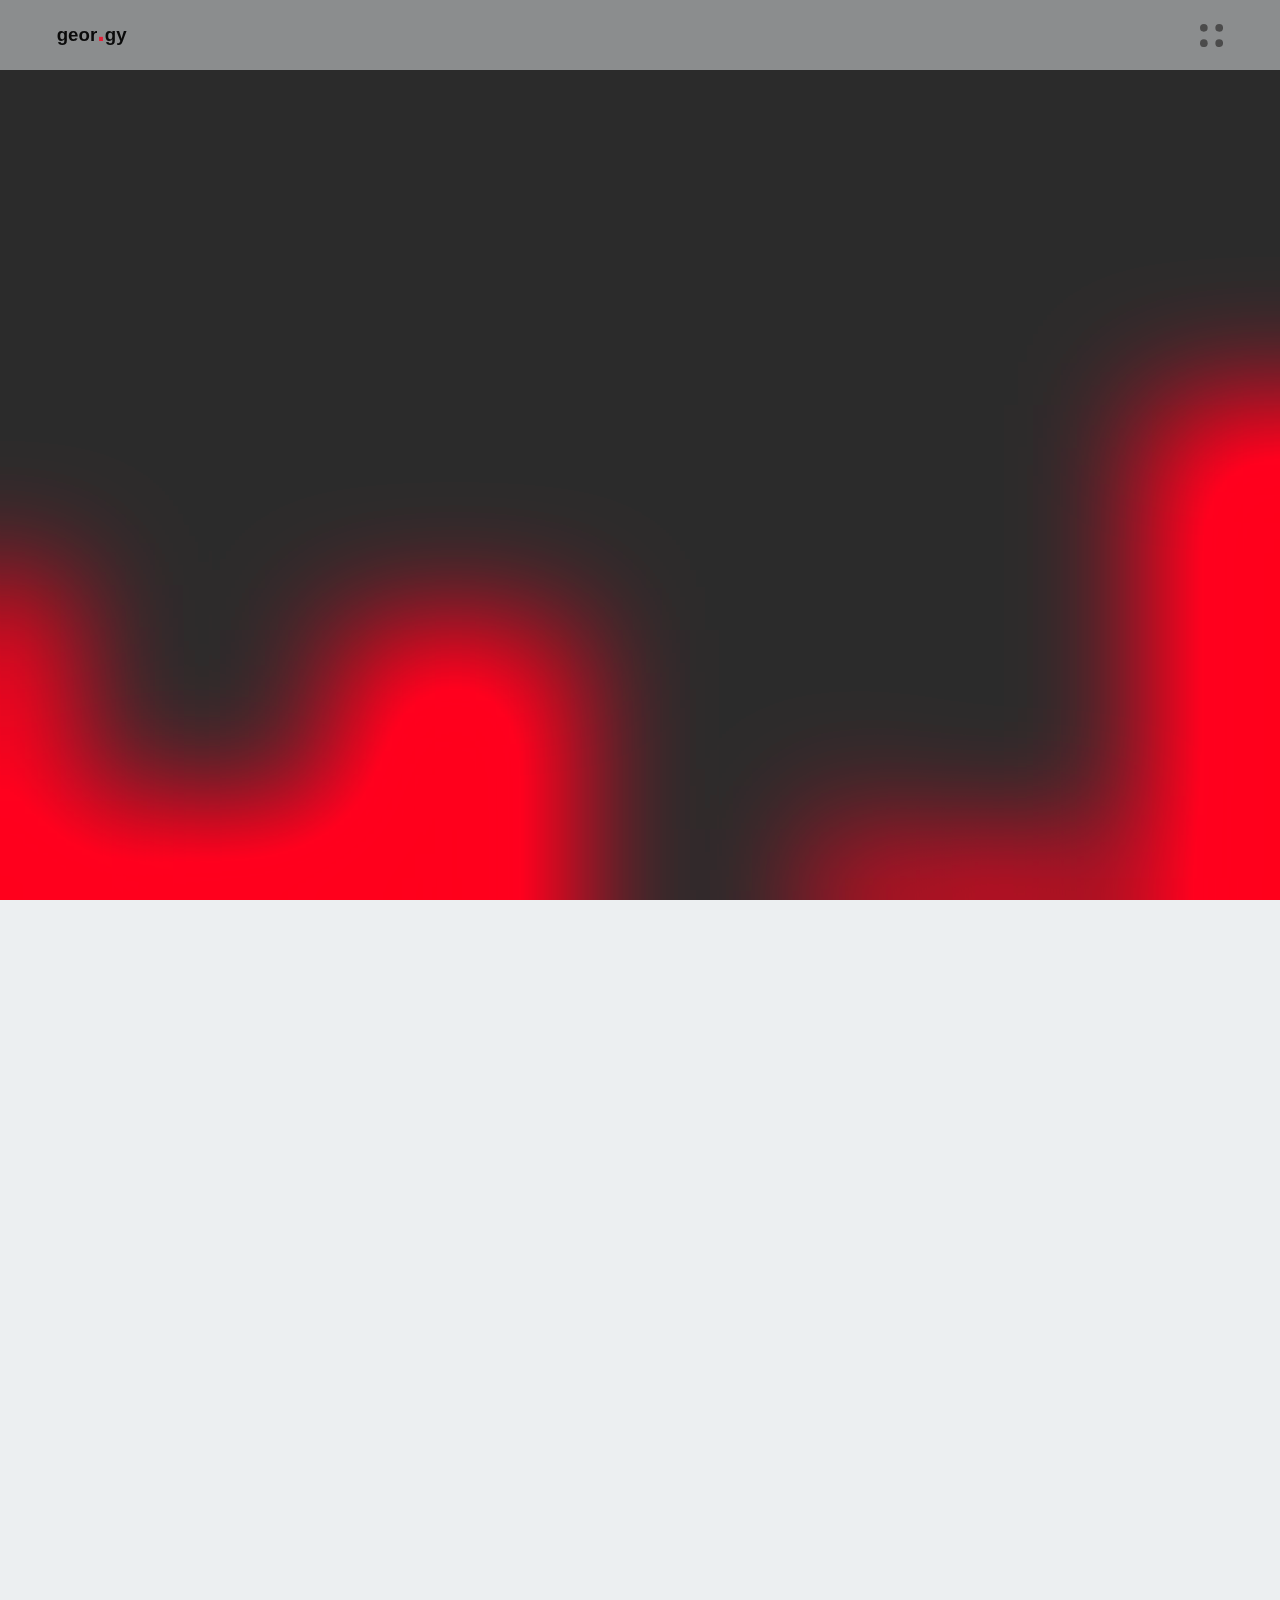
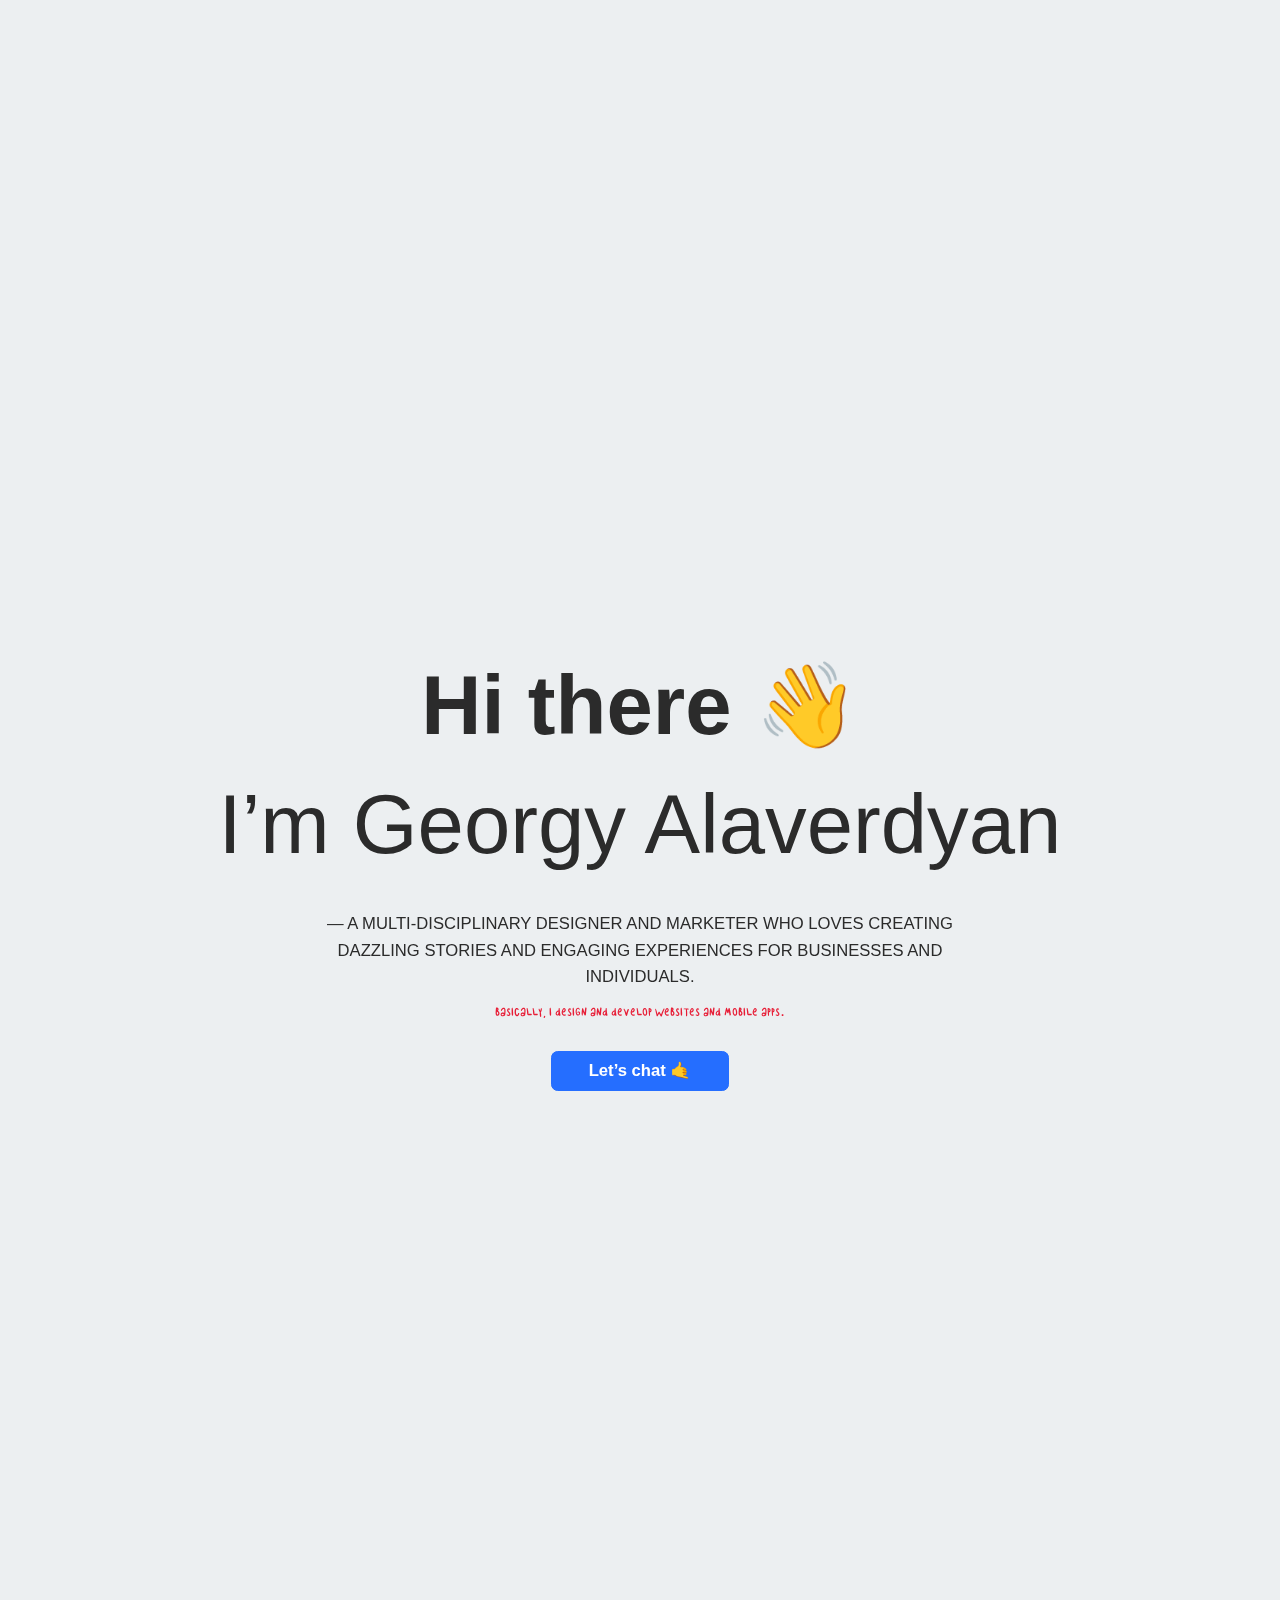
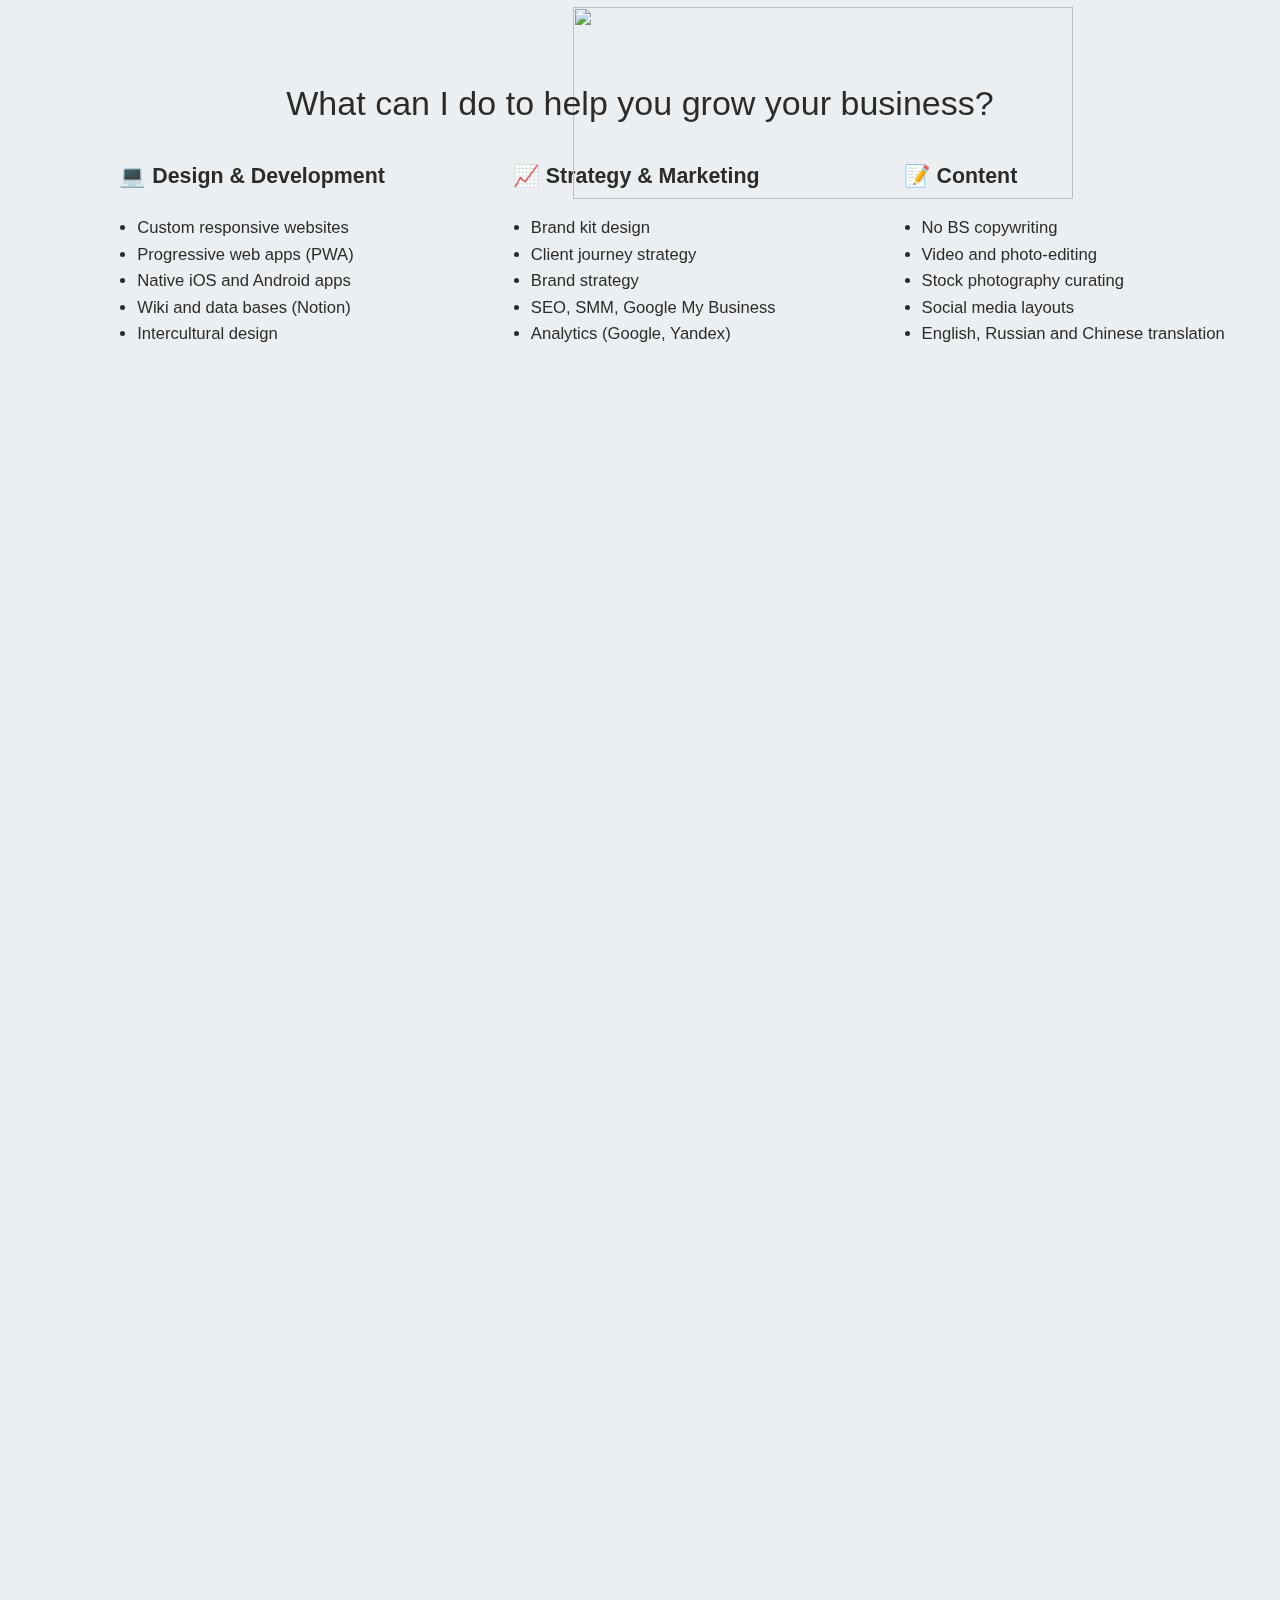
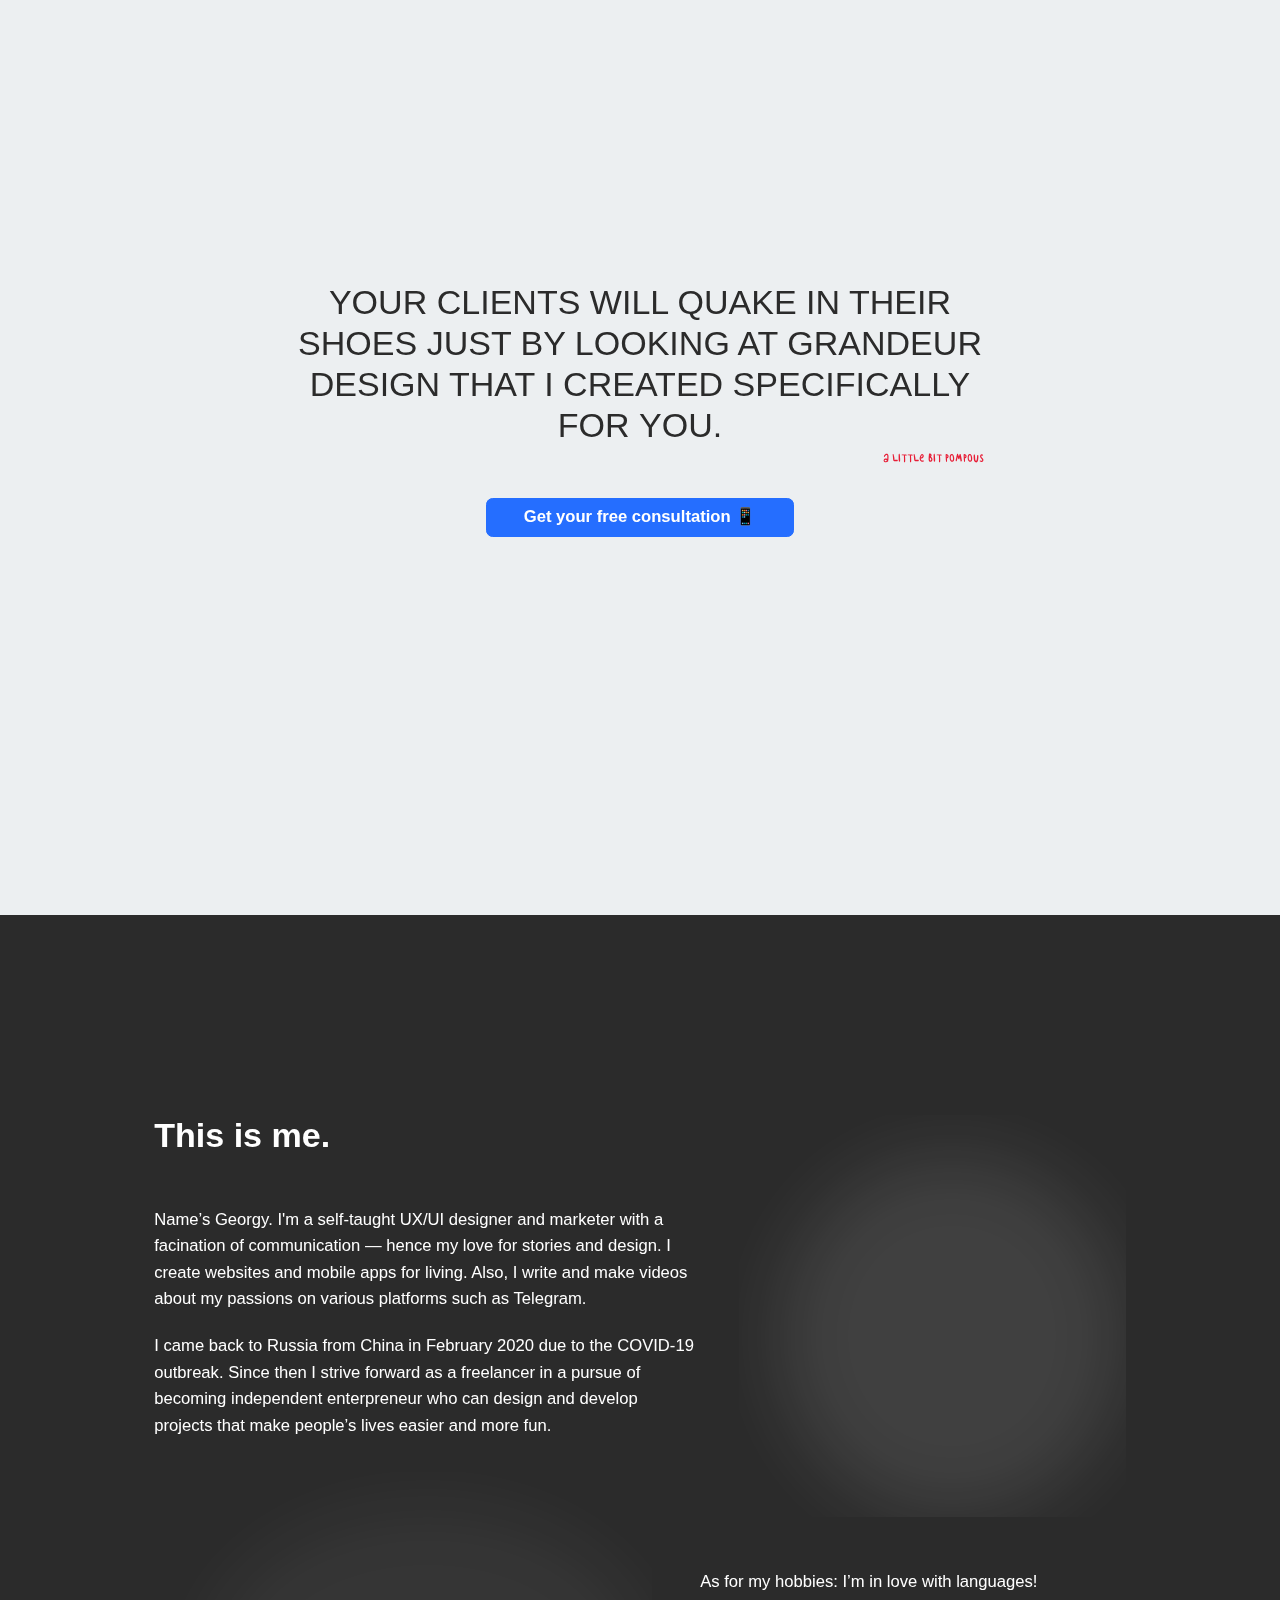
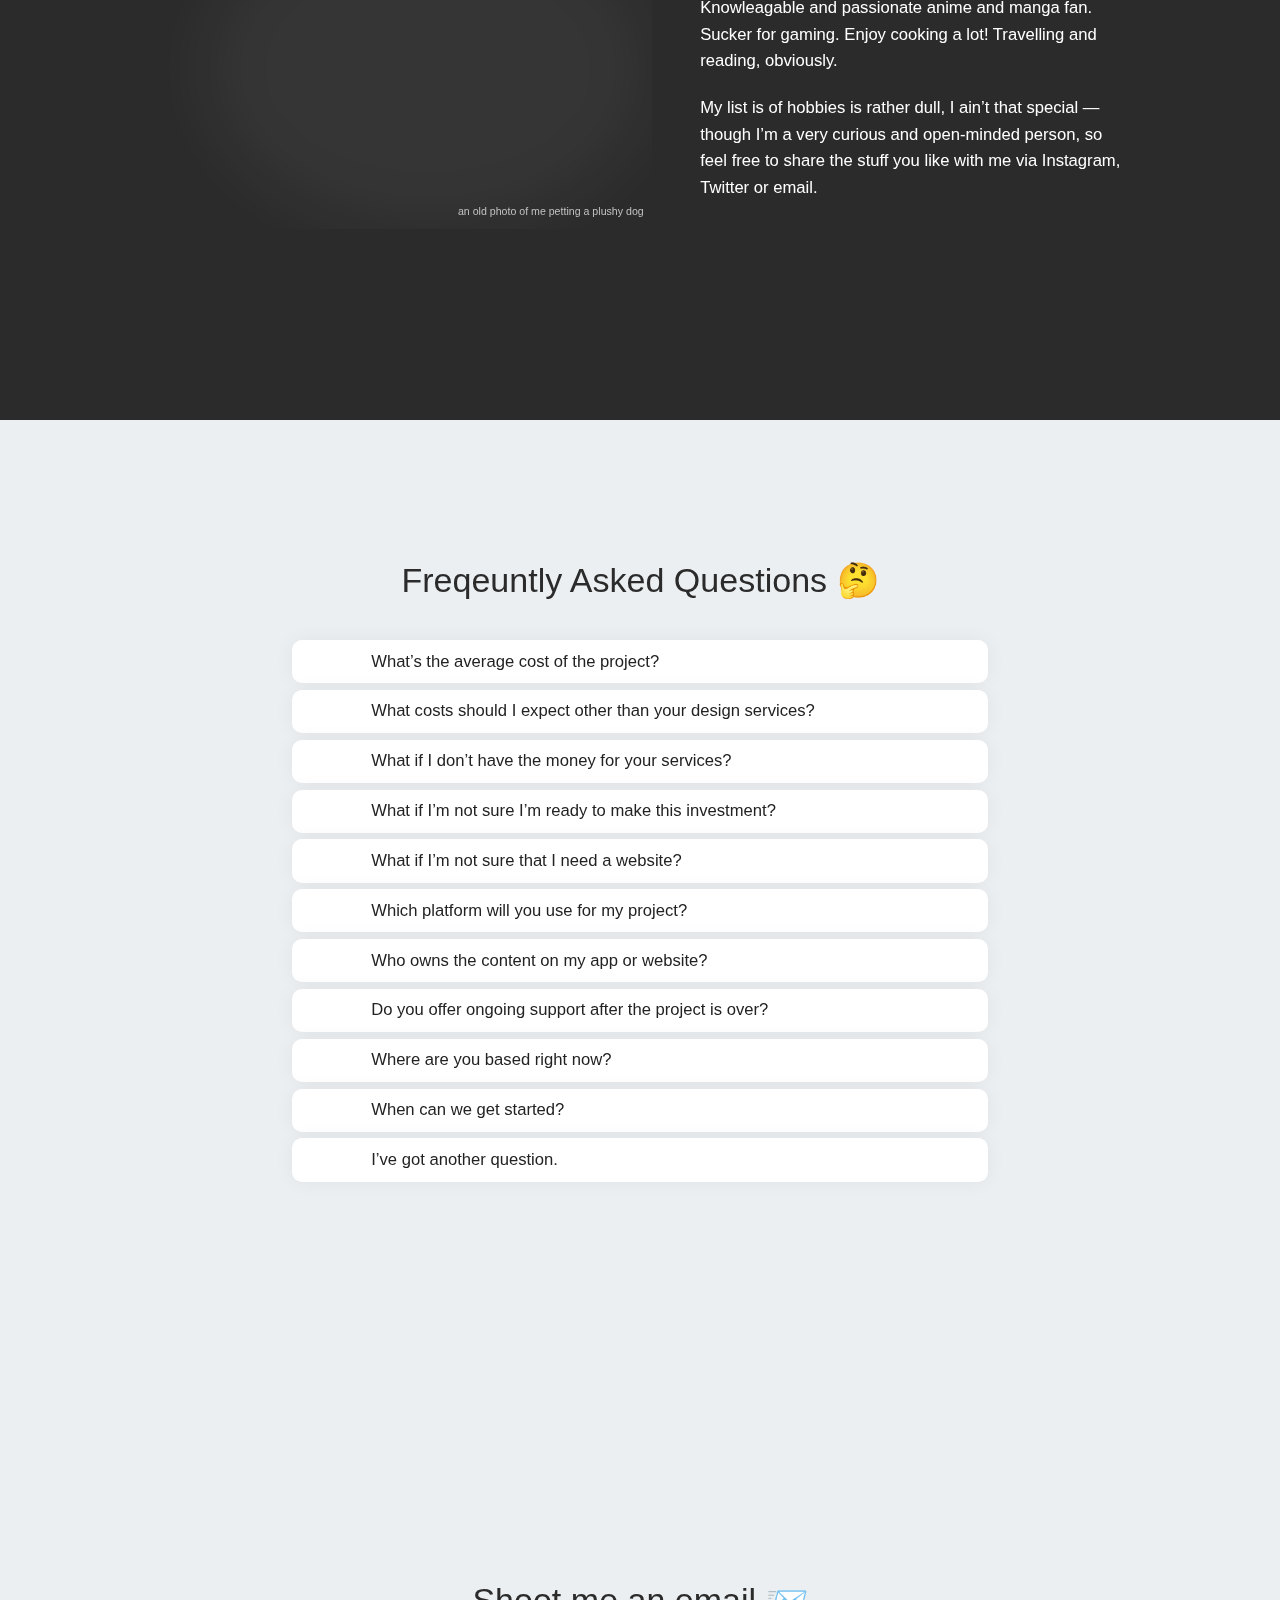
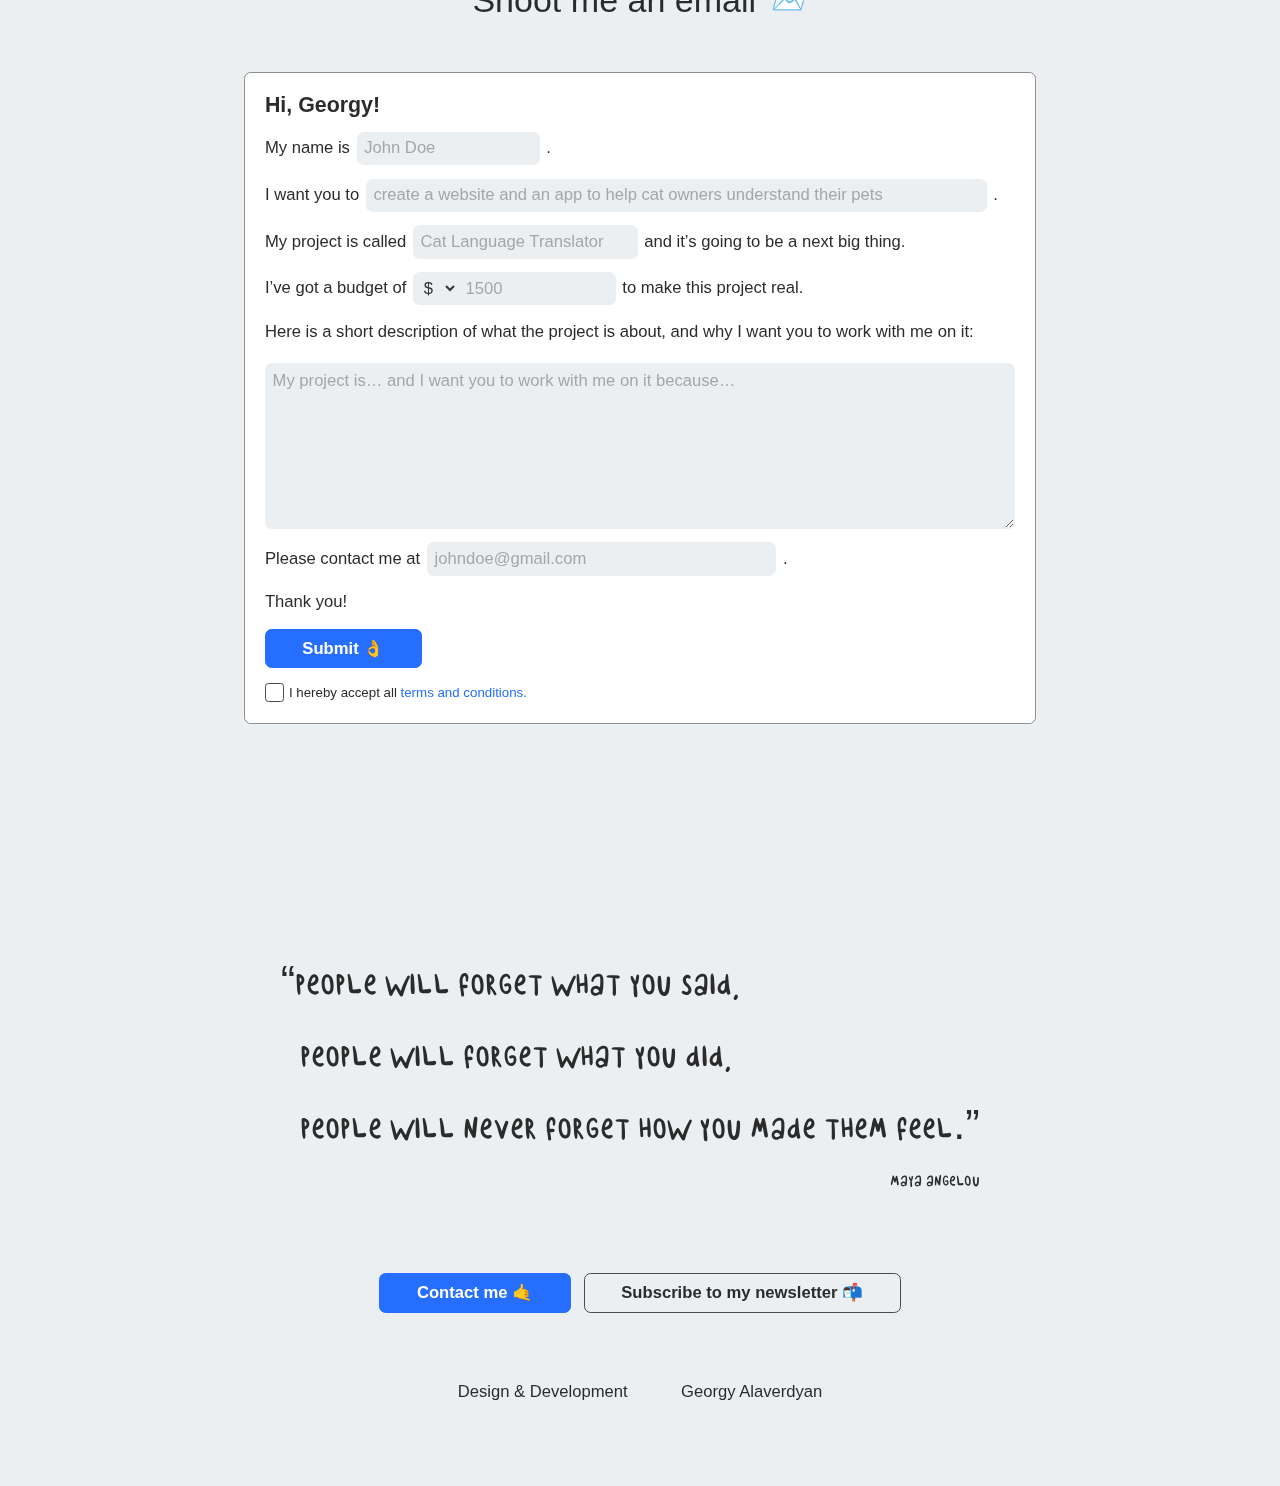
==== commit 83cb41fb: "Add files via upload" ====
--- a/index.html
+++ b/index.html
@@ -1,80 +1,93 @@
-<!DOCTYPE html><!-- This site was created in Webflow. http://www.webflow.com --><!-- Last Published: Sat Jun 19 2021 14:55:41 GMT+0000 (Coordinated Universal Time) --><html data-wf-domain="alaverdyan.webflow.io" data-wf-page="6097e914ca7f00229bf2cf20" data-wf-site="6097e914ca7f002337f2cf1f" data-wf-status="1" lang="en"><head><meta charset="utf-8"/><title>Shaping better business solutions — Georgy Alaverdyan • geor.gy</title><meta content="I’m a freelance designer and developer who creates no BS websites and apps. Also, I use humor as my non-existent superpower to elevate your users’ experiences. Click for a FREE design and development consultation today!" name="description"/><meta content="Meet Georgy Alaverdyan: UX/UI designer and no-code developer" property="og:title"/><meta content="I’m a freelance designer and developer who creates no BS websites and apps. Also, I use humor as my non-existent superpower to elevate your users’ experiences. Click for a FREE design and development consultation today!" property="og:description"/><meta content="images/design%20%26%20development%20(dark).png" property="og:image"/><meta content="Meet Georgy Alaverdyan: UX/UI designer and no-code developer" property="twitter:title"/><meta content="I’m a freelance designer and developer who creates no BS websites and apps. Also, I use humor as my non-existent superpower to elevate your users’ experiences. Click for a FREE design and development consultation today!" property="twitter:description"/><meta content="images/design%20%26%20development%20(dark).png" property="twitter:image"/><meta property="og:type" content="website"/><meta content="summary_large_image" name="twitter:card"/><meta content="width=device-width, initial-scale=1" name="viewport"/><meta content="Webflow" name="generator"/><link rel="stylesheet" type="text/css" href="css/normalize.css">
-<link rel="stylesheet" type="text/css" href="css/webflow.css">
-<link rel="stylesheet" type="text/css" href="css/alaverdyan.webflow.c7460e5e8.css">
-<script src="https://ajax.googleapis.com/ajax/libs/webfont/1.6.26/webfont.js" type="text/javascript"></script><script type="text/javascript">WebFont.load({  google: {    families: ["Montserrat:100,100italic,200,200italic,300,300italic,400,400italic,500,500italic,600,600italic,700,700italic,800,800italic,900,900italic","Manrope:200,300,regular,500,600,700,800:cyrillic,latin"]  }});</script><!--[if lt IE 9]><script src="https://cdnjs.cloudflare.com/ajax/libs/html5shiv/3.7.3/html5shiv.min.js" type="text/javascript"></script><![endif]--><script type="text/javascript">!function(o,c){var n=c.documentElement,t=" w-mod-";n.className+=t+"js",("ontouchstart"in o||o.DocumentTouch&&c instanceof DocumentTouch)&&(n.className+=t+"touch")}(window,document);</script><link href="images/" rel="shortcut icon" type="image/x-icon"/><link href="images/" rel="apple-touch-icon"/><!-- Scrollbar removal -->
-
+<!DOCTYPE html><!--  This site was created in Webflow. http://www.webflow.com  -->
+<!--  Last Published: Sat Jun 19 2021 18:30:28 GMT+0000 (Coordinated Universal Time)  -->
+<html data-wf-page="6097e914ca7f00229bf2cf20" data-wf-site="6097e914ca7f002337f2cf1f" lang="en">
+<head>
+  <meta charset="utf-8">
+  <title>Shaping better business solutions — Georgy Alaverdyan • geor.gy</title>
+  <meta content="I’m a freelance designer and developer who creates no BS websites and apps. Also, I use humor as my non-existent superpower to elevate your users’ experiences. Click for a FREE design and development consultation today!" name="description">
+  <meta content="Meet Georgy Alaverdyan: UX/UI designer and no-code developer" property="og:title">
+  <meta content="I’m a freelance designer and developer who creates no BS websites and apps. Also, I use humor as my non-existent superpower to elevate your users’ experiences. Click for a FREE design and development consultation today!" property="og:description">
+  <meta content="https://uploads-ssl.webflow.com/6097e914ca7f002337f2cf1f/60cdc095654f078247c63cab_design%20%26%20development%20(dark).png" property="og:image">
+  <meta content="Meet Georgy Alaverdyan: UX/UI designer and no-code developer" property="twitter:title">
+  <meta content="I’m a freelance designer and developer who creates no BS websites and apps. Also, I use humor as my non-existent superpower to elevate your users’ experiences. Click for a FREE design and development consultation today!" property="twitter:description">
+  <meta content="https://uploads-ssl.webflow.com/6097e914ca7f002337f2cf1f/60cdc095654f078247c63cab_design%20%26%20development%20(dark).png" property="twitter:image">
+  <meta property="og:type" content="website">
+  <meta content="summary_large_image" name="twitter:card">
+  <meta content="width=device-width, initial-scale=1" name="viewport">
+  <meta content="kP-i7QMpKx91IRgvauwfIkZCNoI4eN_aIlVhvYpWMjw" name="google-site-verification">
+  <meta content="Webflow" name="generator">
+  <link href="css/normalize.css" rel="stylesheet" type="text/css">
+  <link href="css/webflow.css" rel="stylesheet" type="text/css">
+  <link href="css/alaverdyan.webflow.css" rel="stylesheet" type="text/css">
+  <script src="https://ajax.googleapis.com/ajax/libs/webfont/1.6.26/webfont.js" type="text/javascript"></script>
+  <script type="text/javascript">WebFont.load({  google: {    families: ["Montserrat:100,100italic,200,200italic,300,300italic,400,400italic,500,500italic,600,600italic,700,700italic,800,800italic,900,900italic","Manrope:200,300,regular,500,600,700,800:cyrillic,latin"]  }});</script>
+  <!-- [if lt IE 9]><script src="https://cdnjs.cloudflare.com/ajax/libs/html5shiv/3.7.3/html5shiv.min.js" type="text/javascript"></script><![endif] -->
+  <script type="text/javascript">!function(o,c){var n=c.documentElement,t=" w-mod-";n.className+=t+"js",("ontouchstart"in o||o.DocumentTouch&&c instanceof DocumentTouch)&&(n.className+=t+"touch")}(window,document);</script>
+  <link href="images/favicon.ico" rel="shortcut icon" type="image/x-icon">
+  <link href="images/webclip.png" rel="apple-touch-icon"><!--  Google Tag Manager  -->
+  <script>(function(w,d,s,l,i){w[l]=w[l]||[];w[l].push({'gtm.start':
+new Date().getTime(),event:'gtm.js'});var f=d.getElementsByTagName(s)[0],
+j=d.createElement(s),dl=l!='dataLayer'?'&l='+l:'';j.async=true;j.src=
+'https://www.googletagmanager.com/gtm.js?id='+i+dl;f.parentNode.insertBefore(j,f);
+})(window,document,'script','dataLayer','GTM-WNWGHJQ');</script>
+  <!--  End Google Tag Manager  -->
+  <!--  Scrollbar removal  -->
   <style>
     /* Safari & Chrome */
     body::-webkit-scrollbar {
       display: none;
     }
-
     /* IE 10+ */
     body {
       -ms-overflow-style: none;
     }
-
     /* Firefox */
     body {
       overflow: -moz-scrollbars-none;
     }
   </style>
-
-<!-- Navbar & Newsletter Popup blur effect -->
-
+  <!--  Navbar & Newsletter Popup blur effect  -->
   <style>
     .navbar, .newsletter-popup {
       backdrop-filter: blur(5em) saturate(180%);
       -webkit-backdrop-filter: blur(5em) saturate(180%);
     }
   </style>
-
-<!-- Pre-loader letter animations -->
-
-	<style>
+  <!--  Pre-loader letter animations  -->
+  <style>
     .fade-up .georgy {
       opacity: 0;
     }
   </style>
-
-<!-- Menu body scroll disabling class -->
-
+  <!--  Menu body scroll disabling class  -->
   <style>
     body.no-scroll {
       overflow: hidden;
     }
-  </style><!-- START OF HEAD CUSTOM CODE -->
-
-<!-- Scrollbar removal -->
-
+  </style><!--  START OF HEAD CUSTOM CODE  -->
+  <!--  Scrollbar removal  -->
   <style>
     /* Safari & Chrome */
     body::-webkit-scrollbar {
       display: none;
     }
-
     /* IE 10+ */
     body {
       -ms-overflow-style: none;
     }
-
     /* Firefox */
     body {
       overflow: -moz-scrollbars-none;
     }
   </style>
-
-<!-- Blobs background blur effect -->
-
+  <!--  Blobs background blur effect  -->
   <style>
     .b-blur {
       backdrop-filter: blur(5em) saturate(180%);
       -webkit-backdrop-filter: blur(5em) saturate(180%);
     }
   </style>
-
-<!-- Selection color change -->
-
+  <!--  Selection color change  -->
   <style>
     .sh1::-moz-selection {
       background: #0a0a0a;
@@ -84,7 +97,6 @@
       background: #0a0a0a;
       color: white;
       }
-
     .p-box__p::-moz-selection {
       background: #0a0a0a;
       color: white;
@@ -93,14 +105,12 @@
       background: #0a0a0a;
       color: white;
       }
-
     .socials-image {
       -webkit-user-select: none;  /* Chrome all / Safari all */
       -moz-user-select: none;     /* Firefox all */
       -ms-user-select: none;      /* IE 10+ */
       user-select: none;          /* Likely future */   
       }
-
     .h1::-moz-selection {
       background: #0a0a0a;
       color: white;
@@ -109,7 +119,6 @@
       background: #0a0a0a;
       color: white;
       }
-
     .h1-span::-moz-selection {
       background: #e71d36;
       color: white;
@@ -118,7 +127,6 @@
       background: #e71d36;
       color: white;
       }
-
     .h3::-moz-selection {
       background: #0a0a0a;
       color: white;
@@ -127,7 +135,6 @@
       background: #0a0a0a;
       color: white;
       }
-
     .u-list_h::-moz-selection {
       background: #0a0a0a;
       color: white;
@@ -136,7 +143,6 @@
       background: #0a0a0a;
       color: white;
       }
-
     .u-list_item::-moz-selection {
       background: #0a0a0a;
       color: white;
@@ -145,7 +151,6 @@
       background: #0a0a0a;
       color: white;
       }
-
     .h0::-moz-selection {
       background: #0a0a0a;
       color: white;
@@ -154,7 +159,6 @@
       background: #0a0a0a;
       color: white;
       }
-
     .h0-span::-moz-selection {
       background: #0a0a0a;
       color: white;
@@ -163,7 +167,6 @@
       background: #0a0a0a;
       color: white;
       }
-
     .note::-moz-selection {
       background: #e71d36;
       color: white;
@@ -172,14 +175,12 @@
       background: #e71d36;
       color: white;
       }
-
     .p::-moz-selection {
       background: #0a0a0a;
       }
     .p::selection {
       background: #0a0a0a;
       }
-
     .h2::-moz-selection {
       background: #0a0a0a;
       color: white;
@@ -188,7 +189,6 @@
       background: #0a0a0a;
       color: white;
       }
-
     .h4::-moz-selection {
       background: #0a0a0a;
       color: white;
@@ -197,7 +197,6 @@
       background: #0a0a0a;
       color: white;
       }
-
     .faq-p::-moz-selection {
       background: #0a0a0a;
       color: white;
@@ -206,7 +205,6 @@
       background: #0a0a0a;
       color: white;
       }
-
     .faq-link::-moz-selection {
       background: #0a0a0a;
       color: white;
@@ -215,7 +213,6 @@
       background: #0a0a0a;
       color: white;
       }
-
     .faq-bold::-moz-selection {
       background: #0a0a0a;
       color: white;
@@ -224,35 +221,30 @@
       background: #0a0a0a;
       color: white;
       }
-
     .image {
       -webkit-user-select: none;  /* Chrome all / Safari all */
       -moz-user-select: none;     /* Firefox all */
       -ms-user-select: none;      /* IE 10+ */
       user-select: none;          /* Likely future */   
       }
-
     .image-note {
       -webkit-user-select: none;  /* Chrome all / Safari all */
       -moz-user-select: none;     /* Firefox all */
       -ms-user-select: none;      /* IE 10+ */
       user-select: none;          /* Likely future */   
       }
-
     .form__heading {
       -webkit-user-select: none;  /* Chrome all / Safari all */
       -moz-user-select: none;     /* Firefox all */
       -ms-user-select: none;      /* IE 10+ */
       user-select: none;          /* Likely future */   
       }
-
     .form__field-label {
       -webkit-user-select: none;  /* Chrome all / Safari all */
       -moz-user-select: none;     /* Firefox all */
       -ms-user-select: none;      /* IE 10+ */
       user-select: none;          /* Likely future */   
       }
-
     .form__text-label::-moz-selection {
       background: #0a0a0a;
       color: white;
@@ -261,7 +253,6 @@
       background: #0a0a0a;
       color: white;
       }
-
     .form__select-field::-moz-selection {
       background: #0a0a0a;
       color: white;
@@ -270,28 +261,24 @@
       background: #0a0a0a;
       color: white;
       }
-
     .form__text {
       -webkit-user-select: none;  /* Chrome all / Safari all */
       -moz-user-select: none;     /* Firefox all */
       -ms-user-select: none;      /* IE 10+ */
       user-select: none;          /* Likely future */   
       }
-
     .form__checkbox-text {
       -webkit-user-select: none;  /* Chrome all / Safari all */
       -moz-user-select: none;     /* Firefox all */
       -ms-user-select: none;      /* IE 10+ */
       user-select: none;          /* Likely future */   
       }
-
     .form__link {
       -webkit-user-select: none;  /* Chrome all / Safari all */
       -moz-user-select: none;     /* Firefox all */
       -ms-user-select: none;      /* IE 10+ */
       user-select: none;          /* Likely future */   
       }
-
     .quote-span::-moz-selection {
       background: #0a0a0a;
       color: white;
@@ -300,7 +287,6 @@
       background: #0a0a0a;
       color: white;
       }
-      
     .quote-name::-moz-selection {
       background: #0a0a0a;
       color: white;
@@ -309,28 +295,24 @@
       background: #0a0a0a;
       color: white;
       }
-      
     .loader-text {
       -webkit-user-select: none;  /* Chrome all / Safari all */
       -moz-user-select: none;     /* Firefox all */
       -ms-user-select: none;      /* IE 10+ */
       user-select: none;          /* Likely future */   
       }
-     
      .loader-name {
       -webkit-user-select: none;  /* Chrome all / Safari all */
       -moz-user-select: none;     /* Firefox all */
       -ms-user-select: none;      /* IE 10+ */
       user-select: none;          /* Likely future */   
       }
-
     .button {
       -webkit-user-select: none;  /* Chrome all / Safari all */
       -moz-user-select: none;     /* Firefox all */
       -ms-user-select: none;      /* IE 10+ */
       user-select: none;          /* Likely future */   
       }
-
     .footer-text::-moz-selection {
       background: #0a0a0a;
       color: white;
@@ -339,28 +321,24 @@
       background: #0a0a0a;
       color: white;
       }
-
     .heart-outline, .heart-mask, .heart-fill {
       -webkit-user-select: none;  /* Chrome all / Safari all */
       -moz-user-select: none;     /* Firefox all */
       -ms-user-select: none;      /* IE 10+ */
       user-select: none;          /* Likely future */   
       }
-
     .menu {
       -webkit-user-select: none;  /* Chrome all / Safari all */
       -moz-user-select: none;     /* Firefox all */
       -ms-user-select: none;      /* IE 10+ */
       user-select: none;          /* Likely future */   
       }
-
     .embed-brush_stroke {
       -webkit-user-select: none;  /* Chrome all / Safari all */
       -moz-user-select: none;     /* Firefox all */
       -ms-user-select: none;      /* IE 10+ */
       user-select: none;          /* Likely future */   
       }
-     
     .newsletter-input::-moz-selection {
       background: #0a0a0a;
       color: white;
@@ -369,28 +347,24 @@
       background: #0a0a0a;
       color: white;
       }
-
     .newsletter-heading {
       -webkit-user-select: none;  /* Chrome all / Safari all */
       -moz-user-select: none;     /* Firefox all */
       -ms-user-select: none;      /* IE 10+ */
       user-select: none;          /* Likely future */   
       }
-
     .newsletter-text {
       -webkit-user-select: none;  /* Chrome all / Safari all */
       -moz-user-select: none;     /* Firefox all */
       -ms-user-select: none;      /* IE 10+ */
       user-select: none;          /* Likely future */   
       }
-
     .newsletter-note {
       -webkit-user-select: none;  /* Chrome all / Safari all */
       -moz-user-select: none;     /* Firefox all */
       -ms-user-select: none;      /* IE 10+ */
       user-select: none;          /* Likely future */   
       }
-     
      .close-text {
       -webkit-user-select: none;  /* Chrome all / Safari all */
       -moz-user-select: none;     /* Firefox all */
@@ -398,9 +372,7 @@
       user-select: none;          /* Likely future */   
       }
   </style>
-
-<!-- Image hover effect -->
-
+  <!--  Image hover effect  -->
   <style>
     canvas {
       display: block;
@@ -410,29 +382,64 @@
       z-index: 100;
       pointer-events: none;
     }
-    
     .link img {
       display: none;
     }
   </style>
-
-<!-- END OF HEAD CUSTOM CODE --></head><body data-scroll-time="3" class="body"><div id="page-load-wrap" class="page-load-wrap"><div class="content"><div class="quote-wrap is--page_load"><h1 class="loader-text fade-up georgy"><span class="quote-span is--left_margin">“People will forget what you said,</span><span class="quote-span is--top-bottom_margin">People will forget what you did,</span><span class="quote-span">People will never forget how you made them feel.”</span></h1><h1 class="loader-name fade-up georgy">Maya Angelou</h1></div></div></div><div class="navbar-wrap"><nav id="navbar" class="navbar"><div class="navbar-content-wrap"><a href="#" class="logo-block w-nav-brand"><div class="logotype">geor<span class="logotype is--font_red">.</span>gy</div></a><div class="controls"><div class="dm-wrap"><div class="svg-moon w-embed"><svg viewBox="0 0 20 20" fill="none" xmlns="http://www.w3.org/2000/svg">
-<path d="M18.9618 10.79C18.8045 12.4922 18.1657 14.1144 17.1201 15.4668C16.0744 16.8192 14.6653 17.8458 13.0575 18.4265C11.4497 19.0073 9.7098 19.1181 8.04132 18.7461C6.37283 18.3741 4.84481 17.5345 3.63604 16.3258C2.42727 15.117 1.58775 13.589 1.21572 11.9205C0.843691 10.252 0.954531 8.51208 1.53528 6.9043C2.11602 5.29651 3.14265 3.88737 4.49503 2.84175C5.84741 1.79614 7.46961 1.15731 9.17182 1C8.17523 2.34827 7.69566 4.00945 7.82035 5.68141C7.94503 7.35338 8.66568 8.92506 9.85122 10.1106C11.0368 11.2961 12.6084 12.0168 14.2804 12.1415C15.9524 12.2662 17.6135 11.7866 18.9618 10.79V10.79Z" stroke="currentColor" stroke-width="2" stroke-linecap="round" stroke-linejoin="round"/>
-</svg></div><div class="dm-toggle"><div class="dm-dot"></div></div></div><div class="lang-wrap"><div class="svg-lang w-embed"><svg width="1.98em" height="1.98em" viewBox="0 0 38 38" fill="none" xmlns="http://www.w3.org/2000/svg">
-<path d="M19 0C8.50672 0 0 8.50672 0 19C0 29.4933 8.50672 38 19 38C29.4933 38 38 29.4933 38 19C38 8.50672 29.4933 0 19 0ZM2.16389 20.0556H6.36817C6.46528 22.7008 6.91917 25.1972 7.66544 27.4444H4.389C3.11494 25.2457 2.33067 22.7377 2.16389 20.0556ZM20.0556 8.44444V2.19661C22.9552 2.65683 25.5043 4.99911 27.2323 8.44444H20.0556ZM28.1316 10.5556C28.9275 12.7543 29.4183 15.2633 29.5218 17.9444H20.0556V10.5556H28.1316ZM17.9444 2.19661V8.44444H10.7677C12.4946 4.99911 15.0448 2.65683 17.9444 2.19661ZM17.9444 10.5556V17.9444H8.47822C8.58167 15.2633 9.0725 12.7543 9.86839 10.5556H17.9444ZM6.36922 17.9444H2.16389C2.33067 15.2633 3.11494 12.7543 4.38794 10.5556H7.66439C6.92022 12.8028 6.46633 15.3003 6.36922 17.9444ZM8.47822 20.0556H17.9444V27.4444H9.86839C9.0725 25.2457 8.58167 22.7377 8.47822 20.0556ZM17.9444 29.5556V35.8034C15.0448 35.3421 12.4946 33.0009 10.7677 29.5556H17.9444ZM20.0556 35.8034V29.5556H27.2333C25.5054 33.0009 22.9552 35.3421 20.0556 35.8034ZM20.0556 27.4444V20.0556H29.5228C29.4183 22.7377 28.9286 25.2457 28.1327 27.4444H20.0556ZM31.6318 20.0556H35.8351C35.6693 22.7377 34.8851 25.2457 33.611 27.4444H30.3346C31.0798 25.1972 31.5337 22.7008 31.6318 20.0556ZM31.6318 17.9444C31.5337 15.3003 31.0798 12.8028 30.3346 10.5556H33.611C34.8851 12.7543 35.6693 15.2633 35.8351 17.9444H31.6318ZM32.1723 8.44444H29.5302C28.7734 6.75133 27.835 5.26194 26.7657 4.01217C28.8652 5.1015 30.7051 6.61517 32.1723 8.44444ZM11.2343 4.01217C10.1639 5.26194 9.22556 6.75133 8.46872 8.44444H5.82772C7.29494 6.61517 9.13478 5.10256 11.2343 4.01217ZM5.82772 29.5556H8.46978C9.22556 31.2487 10.1639 32.7381 11.2343 33.9868C9.13478 32.8974 7.29494 31.3848 5.82772 29.5556ZM26.7657 33.9868C27.8361 32.737 28.7734 31.2487 29.5302 29.5556H32.1723C30.7051 31.3848 28.8652 32.8974 26.7657 33.9868Z" fill="currentColor"/>
-</svg></div></div><div class="menu-button"><div data-w-id="bf5b2724-bc72-2979-e9aa-a0d511328223" class="svg-menu1 w-embed"><svg width="1.8em" height="1.8em" viewBox="0 0 30 30" fill="none" xmlns="http://www.w3.org/2000/svg">
-<circle cx="5" cy="5" r="5" fill="currentColor"/>
-<circle cx="25" cy="5" r="5" fill="currentColor"/>
-<circle cx="5" cy="25" r="5" fill="currentColor"/>
-<circle cx="25" cy="25" r="5" fill="currentColor"/>
-</svg></div><div data-w-id="bf5b2724-bc72-2979-e9aa-a0d511328224" class="svg-menu2 w-embed"><svg width="1.8em" height="1.8em" viewBox="0 0 30 30" fill="none" xmlns="http://www.w3.org/2000/svg">
-<circle cx="5" cy="5" r="5" fill="currentColor"/>
-<circle cx="25" cy="5" r="5" fill="currentColor"/>
-<circle cx="5" cy="25" r="5" fill="currentColor"/>
-<circle cx="25" cy="25" r="5" fill="currentColor"/>
-</svg></div></div></div><div class="embed-no-scroll w-embed w-script"><!-- Menu body scroll disabling -->
-
-  <script>
+  <!--  END OF HEAD CUSTOM CODE  -->
+</head>
+<body data-scroll-time="3" class="body">
+  <div class="w-embed w-iframe">
+    <!--  Google Tag Manager (noscript)  -->
+    <noscript><iframe src="https://www.googletagmanager.com/ns.html?id=GTM-WNWGHJQ" height="0" width="0" style="display:none;visibility:hidden"></iframe></noscript>
+    <!--  End Google Tag Manager (noscript)  -->
+  </div>
+  <div id="page-load-wrap" class="page-load-wrap">
+    <div class="content">
+      <div class="quote-wrap is--page_load">
+        <h1 class="loader-text fade-up georgy"><span class="quote-span is--left_margin">“People will forget what you said,</span><span class="quote-span is--top-bottom_margin">People will forget what you did,</span><span class="quote-span">People will never forget how you made them feel.”</span></h1>
+        <h1 class="loader-name fade-up georgy">Maya Angelou</h1>
+      </div>
+    </div>
+  </div>
+  <div class="navbar-wrap">
+    <nav id="navbar" class="navbar">
+      <div class="navbar-content-wrap">
+        <a href="#" class="logo-block w-nav-brand">
+          <div class="logotype">geor<span class="logotype is--font_red">.</span>gy</div>
+        </a>
+        <div class="controls">
+          <div class="dm-wrap">
+            <div class="svg-moon w-embed"><svg viewbox="0 0 20 20" fill="none" xmlns="http://www.w3.org/2000/svg">
+                <path d="M18.9618 10.79C18.8045 12.4922 18.1657 14.1144 17.1201 15.4668C16.0744 16.8192 14.6653 17.8458 13.0575 18.4265C11.4497 19.0073 9.7098 19.1181 8.04132 18.7461C6.37283 18.3741 4.84481 17.5345 3.63604 16.3258C2.42727 15.117 1.58775 13.589 1.21572 11.9205C0.843691 10.252 0.954531 8.51208 1.53528 6.9043C2.11602 5.29651 3.14265 3.88737 4.49503 2.84175C5.84741 1.79614 7.46961 1.15731 9.17182 1C8.17523 2.34827 7.69566 4.00945 7.82035 5.68141C7.94503 7.35338 8.66568 8.92506 9.85122 10.1106C11.0368 11.2961 12.6084 12.0168 14.2804 12.1415C15.9524 12.2662 17.6135 11.7866 18.9618 10.79V10.79Z" stroke="currentColor" stroke-width="2" stroke-linecap="round" stroke-linejoin="round"></path>
+              </svg></div>
+            <div class="dm-toggle">
+              <div class="dm-dot"></div>
+            </div>
+          </div>
+          <div class="lang-wrap">
+            <div class="svg-lang w-embed"><svg width="1.98em" height="1.98em" viewbox="0 0 38 38" fill="none" xmlns="http://www.w3.org/2000/svg">
+                <path d="M19 0C8.50672 0 0 8.50672 0 19C0 29.4933 8.50672 38 19 38C29.4933 38 38 29.4933 38 19C38 8.50672 29.4933 0 19 0ZM2.16389 20.0556H6.36817C6.46528 22.7008 6.91917 25.1972 7.66544 27.4444H4.389C3.11494 25.2457 2.33067 22.7377 2.16389 20.0556ZM20.0556 8.44444V2.19661C22.9552 2.65683 25.5043 4.99911 27.2323 8.44444H20.0556ZM28.1316 10.5556C28.9275 12.7543 29.4183 15.2633 29.5218 17.9444H20.0556V10.5556H28.1316ZM17.9444 2.19661V8.44444H10.7677C12.4946 4.99911 15.0448 2.65683 17.9444 2.19661ZM17.9444 10.5556V17.9444H8.47822C8.58167 15.2633 9.0725 12.7543 9.86839 10.5556H17.9444ZM6.36922 17.9444H2.16389C2.33067 15.2633 3.11494 12.7543 4.38794 10.5556H7.66439C6.92022 12.8028 6.46633 15.3003 6.36922 17.9444ZM8.47822 20.0556H17.9444V27.4444H9.86839C9.0725 25.2457 8.58167 22.7377 8.47822 20.0556ZM17.9444 29.5556V35.8034C15.0448 35.3421 12.4946 33.0009 10.7677 29.5556H17.9444ZM20.0556 35.8034V29.5556H27.2333C25.5054 33.0009 22.9552 35.3421 20.0556 35.8034ZM20.0556 27.4444V20.0556H29.5228C29.4183 22.7377 28.9286 25.2457 28.1327 27.4444H20.0556ZM31.6318 20.0556H35.8351C35.6693 22.7377 34.8851 25.2457 33.611 27.4444H30.3346C31.0798 25.1972 31.5337 22.7008 31.6318 20.0556ZM31.6318 17.9444C31.5337 15.3003 31.0798 12.8028 30.3346 10.5556H33.611C34.8851 12.7543 35.6693 15.2633 35.8351 17.9444H31.6318ZM32.1723 8.44444H29.5302C28.7734 6.75133 27.835 5.26194 26.7657 4.01217C28.8652 5.1015 30.7051 6.61517 32.1723 8.44444ZM11.2343 4.01217C10.1639 5.26194 9.22556 6.75133 8.46872 8.44444H5.82772C7.29494 6.61517 9.13478 5.10256 11.2343 4.01217ZM5.82772 29.5556H8.46978C9.22556 31.2487 10.1639 32.7381 11.2343 33.9868C9.13478 32.8974 7.29494 31.3848 5.82772 29.5556ZM26.7657 33.9868C27.8361 32.737 28.7734 31.2487 29.5302 29.5556H32.1723C30.7051 31.3848 28.8652 32.8974 26.7657 33.9868Z" fill="currentColor"></path>
+              </svg></div>
+          </div>
+          <div class="menu-button">
+            <div data-w-id="bf5b2724-bc72-2979-e9aa-a0d511328223" class="svg-menu1 w-embed"><svg width="1.8em" height="1.8em" viewbox="0 0 30 30" fill="none" xmlns="http://www.w3.org/2000/svg">
+                <circle cx="5" cy="5" r="5" fill="currentColor"></circle>
+                <circle cx="25" cy="5" r="5" fill="currentColor"></circle>
+                <circle cx="5" cy="25" r="5" fill="currentColor"></circle>
+                <circle cx="25" cy="25" r="5" fill="currentColor"></circle>
+              </svg></div>
+            <div data-w-id="bf5b2724-bc72-2979-e9aa-a0d511328224" class="svg-menu2 w-embed"><svg width="1.8em" height="1.8em" viewbox="0 0 30 30" fill="none" xmlns="http://www.w3.org/2000/svg">
+                <circle cx="5" cy="5" r="5" fill="currentColor"></circle>
+                <circle cx="25" cy="5" r="5" fill="currentColor"></circle>
+                <circle cx="5" cy="25" r="5" fill="currentColor"></circle>
+                <circle cx="25" cy="25" r="5" fill="currentColor"></circle>
+              </svg></div>
+          </div>
+        </div>
+        <div class="embed-no-scroll w-embed w-script">
+          <!--  Menu body scroll disabling  -->
+          <script>
     document.addEventListener('DOMContentLoaded', () => {
      document.querySelectorAll('.menu-button').forEach(trigger => {
       trigger.addEventListener('click', function(){ 
@@ -447,8 +454,7 @@
      });
     });
   </script>
-
-  <script>
+          <script>
     document.addEventListener('DOMContentLoaded', () => {
      document.querySelectorAll('.menu-link').forEach(trigger => {
       trigger.addEventListener('click', function(){ 
@@ -456,14 +462,127 @@
       });
      });
     });
-  </script></div><div class="embed-max-width w-embed"><!-- Max width em to px -->
-  <style>
+  </script>
+        </div>
+        <div class="embed-max-width w-embed">
+          <!--  Max width em to px  -->
+          <style>
     @media only screen and (min-width: 1920px) {
          body {font-size: 19.2px;}
     }
-  </style></div></div></nav><aside id="menu" class="menu"><div class="container is--menu"><div class="content"><div class="menu-link-wrap"><div class="menu-link-top"><div class="menu-link-block-wrap"><div data-w-id="bf5b2724-bc72-2979-e9aa-a0d51132822c" class="menu-link-cover"></div><a href="/" aria-current="page" class="menu-link w-inline-block w--current"><div class="menu-link-text-wrap"><div class="menu-link-text">Home</div><div class="menu-link-text is--hover">Home</div></div><div class="menu-link-line"></div></a></div><div class="menu-link-block-wrap"><div data-w-id="bf5b2724-bc72-2979-e9aa-a0d511328235" class="menu-link-cover"></div><a href="/#section-services" class="menu-link w-inline-block"><div class="menu-link-text-wrap"><div class="menu-link-text">Services</div><div class="menu-link-text is--hover">Services</div></div><div class="menu-link-line"></div></a></div><div class="menu-link-block-wrap is--mobile-hidden"><div data-w-id="bf5b2724-bc72-2979-e9aa-a0d51132823e" class="menu-link-cover"></div><a href="/#section-projects" class="menu-link w-inline-block"><div class="menu-link-text-wrap"><div class="menu-link-text">Projects</div><div class="menu-link-text is--hover">Projects</div></div><div class="menu-link-line"></div></a></div></div><div class="menu-links-center"><div class="menu-link-block-wrap"><div data-w-id="bf5b2724-bc72-2979-e9aa-a0d511328248" class="menu-link-cover"></div><a href="/#section-about_me" class="menu-link w-inline-block"><div class="menu-link-text-wrap"><div class="menu-link-text">About me</div><div class="menu-link-text is--hover">About me</div></div><div class="menu-link-line"></div></a></div></div><div class="menu-links-bottom"><div class="menu-link-block-wrap"><div data-w-id="bf5b2724-bc72-2979-e9aa-a0d511328252" class="menu-link-cover"></div><a href="/#section-faq" class="menu-link w-inline-block"><div class="menu-link-text-wrap"><div class="menu-link-text">FAQ</div><div class="menu-link-text is--hover">FAQ</div></div><div class="menu-link-line"></div></a></div><div class="menu-link-block-wrap"><div data-w-id="bf5b2724-bc72-2979-e9aa-a0d51132825b" class="menu-link-cover"></div><a href="/blog" class="menu-link w-inline-block"><div class="menu-link-text-wrap"><div class="menu-link-text">Blog</div><div class="menu-link-text is--hover">Blog</div></div><div class="menu-link-line"></div></a></div><div class="menu-link-block-wrap"><div data-w-id="bf5b2724-bc72-2979-e9aa-a0d511328264" class="menu-link-cover"></div><a href="/contact" class="menu-link w-inline-block"><div class="menu-link-text-wrap"><div class="menu-link-text">Contact</div><div class="menu-link-text is--hover">Contact</div></div><div class="menu-link-line"></div></a></div></div></div><div class="extra-link-wrap"><div data-w-id="bf5b2724-bc72-2979-e9aa-a0d51132826d" class="menu-link-block-wrap is--extra"><a href="mailto:feedback@geor.gy?subject=Feedback%20%E2%80%94%C2%A0geor.gy" class="menu-link w-inline-block"><div class="menu-link-text-wrap is--extra"><div class="menu-link-text is--extra">Leave feedback</div><div class="menu-link-text is--hover is--extra">Leave feedback</div></div><div class="menu-link-line"></div></a></div><div data-w-id="bf5b2724-bc72-2979-e9aa-a0d511328275" class="menu-link-block-wrap"><a href="https://www.notion.so/alaverdyan/ee662dc8cff643738e64b3bece036c89?v=335883ed59c743299ac37990627f5eae" class="menu-link w-inline-block"><div class="menu-link-text-wrap is--extra"><div class="menu-link-text is--extra">Roadmap — 1.0</div><div class="menu-link-text is--hover is--extra">Roadmap — 1.0</div></div><div class="menu-link-line"></div></a></div></div></div></div></aside></div><header id="section-blobs" data-w-id="0ad822ba-c806-e1f1-335f-0eead9f06dc5" class="b-wrap"><div class="b-code w-embed"><!-- This is a CSS style to make blobs morph and rotate -->
-
-<style>
+  </style>
+        </div>
+      </div>
+    </nav>
+    <aside id="menu" class="menu">
+      <div class="container is--menu">
+        <div class="content">
+          <div class="menu-link-wrap">
+            <div class="menu-link-top">
+              <div class="menu-link-block-wrap">
+                <div data-w-id="bf5b2724-bc72-2979-e9aa-a0d51132822c" class="menu-link-cover"></div>
+                <a href="index.html" aria-current="page" class="menu-link w-inline-block w--current">
+                  <div class="menu-link-text-wrap">
+                    <div class="menu-link-text">Home</div>
+                    <div class="menu-link-text is--hover">Home</div>
+                  </div>
+                  <div class="menu-link-line"></div>
+                </a>
+              </div>
+              <div class="menu-link-block-wrap">
+                <div data-w-id="bf5b2724-bc72-2979-e9aa-a0d511328235" class="menu-link-cover"></div>
+                <a href="/#section-services" class="menu-link w-inline-block">
+                  <div class="menu-link-text-wrap">
+                    <div class="menu-link-text">Services</div>
+                    <div class="menu-link-text is--hover">Services</div>
+                  </div>
+                  <div class="menu-link-line"></div>
+                </a>
+              </div>
+              <div class="menu-link-block-wrap is--mobile-hidden">
+                <div data-w-id="bf5b2724-bc72-2979-e9aa-a0d51132823e" class="menu-link-cover"></div>
+                <a href="/#section-projects" class="menu-link w-inline-block">
+                  <div class="menu-link-text-wrap">
+                    <div class="menu-link-text">Projects</div>
+                    <div class="menu-link-text is--hover">Projects</div>
+                  </div>
+                  <div class="menu-link-line"></div>
+                </a>
+              </div>
+            </div>
+            <div class="menu-links-center">
+              <div class="menu-link-block-wrap">
+                <div data-w-id="bf5b2724-bc72-2979-e9aa-a0d511328248" class="menu-link-cover"></div>
+                <a href="/#section-about_me" class="menu-link w-inline-block">
+                  <div class="menu-link-text-wrap">
+                    <div class="menu-link-text">About me</div>
+                    <div class="menu-link-text is--hover">About me</div>
+                  </div>
+                  <div class="menu-link-line"></div>
+                </a>
+              </div>
+            </div>
+            <div class="menu-links-bottom">
+              <div class="menu-link-block-wrap">
+                <div data-w-id="bf5b2724-bc72-2979-e9aa-a0d511328252" class="menu-link-cover"></div>
+                <a href="/#section-faq" class="menu-link w-inline-block">
+                  <div class="menu-link-text-wrap">
+                    <div class="menu-link-text">FAQ</div>
+                    <div class="menu-link-text is--hover">FAQ</div>
+                  </div>
+                  <div class="menu-link-line"></div>
+                </a>
+              </div>
+              <div class="menu-link-block-wrap">
+                <div data-w-id="bf5b2724-bc72-2979-e9aa-a0d51132825b" class="menu-link-cover"></div>
+                <a href="blog.html" class="menu-link w-inline-block">
+                  <div class="menu-link-text-wrap">
+                    <div class="menu-link-text">Blog</div>
+                    <div class="menu-link-text is--hover">Blog</div>
+                  </div>
+                  <div class="menu-link-line"></div>
+                </a>
+              </div>
+              <div class="menu-link-block-wrap">
+                <div data-w-id="bf5b2724-bc72-2979-e9aa-a0d511328264" class="menu-link-cover"></div>
+                <a href="contact.html" class="menu-link w-inline-block">
+                  <div class="menu-link-text-wrap">
+                    <div class="menu-link-text">Contact</div>
+                    <div class="menu-link-text is--hover">Contact</div>
+                  </div>
+                  <div class="menu-link-line"></div>
+                </a>
+              </div>
+            </div>
+          </div>
+          <div class="extra-link-wrap">
+            <div data-w-id="bf5b2724-bc72-2979-e9aa-a0d51132826d" class="menu-link-block-wrap is--extra">
+              <a href="mailto:feedback@geor.gy?subject=Feedback%20%E2%80%94%C2%A0geor.gy" class="menu-link w-inline-block">
+                <div class="menu-link-text-wrap is--extra">
+                  <div class="menu-link-text is--extra">Leave feedback</div>
+                  <div class="menu-link-text is--hover is--extra">Leave feedback</div>
+                </div>
+                <div class="menu-link-line"></div>
+              </a>
+            </div>
+            <div data-w-id="bf5b2724-bc72-2979-e9aa-a0d511328275" class="menu-link-block-wrap">
+              <a href="https://www.notion.so/alaverdyan/ee662dc8cff643738e64b3bece036c89?v=335883ed59c743299ac37990627f5eae" class="menu-link w-inline-block">
+                <div class="menu-link-text-wrap is--extra">
+                  <div class="menu-link-text is--extra">Roadmap — 1.0</div>
+                  <div class="menu-link-text is--hover is--extra">Roadmap — 1.0</div>
+                </div>
+                <div class="menu-link-line"></div>
+              </a>
+            </div>
+          </div>
+        </div>
+      </div>
+    </aside>
+  </div>
+  <header id="section-blobs" data-w-id="0ad822ba-c806-e1f1-335f-0eead9f06dc5" class="b-wrap">
+    <div class="b-code w-embed">
+      <!--  This is a CSS style to make blobs morph and rotate  -->
+      <style>
 	.b-b {
     animation: morph 10s ease-in-out infinite both alternate;
   }
@@ -523,47 +642,394 @@
     100% {border-radius: 88% 12% 87% 13% / 84% 17% 83% 16%;}
 	}
 </style>
-
-<!-- Disabling text select -->
-
-<style>
+      <!--  Disabling text select  -->
+      <style>
 .b-wrap {
   -webkit-user-select: none;  /* Chrome all / Safari all */
   -moz-user-select: none;     /* Firefox all */
   -ms-user-select: none;      /* IE 10+ */
   user-select: none;          /* Likely future */      
 }
-</style></div><div class="b-fixed"><div class="b-b1 b-rotation_left"></div><div class="b-b2 b-rotation_left"></div><div class="b-b3 b-rotation_right"></div><div class="b-b4 b-rotation_left"></div><div class="b-b5 b-rotation_right"></div><div class="b-b6 b-rotation_right"></div><div class="b-b7 b-rotation_left"></div><div class="b-rotation_right"></div><div class="b-rotation_left"></div><div class="b-h1_wrap"><h1 data-w-id="a62de886-0d6b-015f-f225-28e6222acd10" style="-webkit-transform:translate3d(0, 100vh, 0) scale3d(0.5, 0.5, 1) rotateX(0) rotateY(0) rotateZ(0) skew(0, 0);-moz-transform:translate3d(0, 100vh, 0) scale3d(0.5, 0.5, 1) rotateX(0) rotateY(0) rotateZ(0) skew(0, 0);-ms-transform:translate3d(0, 100vh, 0) scale3d(0.5, 0.5, 1) rotateX(0) rotateY(0) rotateZ(0) skew(0, 0);transform:translate3d(0, 100vh, 0) scale3d(0.5, 0.5, 1) rotateX(0) rotateY(0) rotateZ(0) skew(0, 0)" class="b-h1_wrap__h1">Shaping better business solutions</h1></div><div class="b-b-wrap"><div data-w-id="98ea8b22-6745-63a0-b30b-33bae102d8c4" style="-webkit-transform:translate3d(0, 100vh, 0) scale3d(1, 1, 1) rotateX(0) rotateY(0) rotateZ(0) skew(0, 0);-moz-transform:translate3d(0, 100vh, 0) scale3d(1, 1, 1) rotateX(0) rotateY(0) rotateZ(0) skew(0, 0);-ms-transform:translate3d(0, 100vh, 0) scale3d(1, 1, 1) rotateX(0) rotateY(0) rotateZ(0) skew(0, 0);transform:translate3d(0, 100vh, 0) scale3d(1, 1, 1) rotateX(0) rotateY(0) rotateZ(0) skew(0, 0)" class="b-b"><div class="b-b-in"><div class="b-b1 b-rotation_left is--b_color"></div><div class="b-b2 b-rotation_left is--b_color"></div><div class="b-b3 b-rotation_right is--b_color"></div><div class="b-b4 b-rotation_left is--b_color"></div><div class="b-b5 b-rotation_right is--b_color"></div><div class="b-b6 b-rotation_right is--b_color"></div><div class="b-b7 b-rotation_left is--b_color"></div><div class="b-b-text-wrap-out"><div class="b-b-text-wrap"><div class="b-text h1">You just need a <a href="#section-home" class="b-text__link"><span class="b-text is--link_text">website</span> </a>that works for you</div></div></div></div><div class="b-not-h1-wrap"><div class="b-not-h1-wrap-in"><div data-w-id="762db3b5-14ea-cc33-84d2-b3f71d49c9d8" style="-webkit-transform:translate3d(0, 0, 0) scale3d(0.5, 0.5, 1) rotateX(0) rotateY(0) rotateZ(0) skew(0, 0);-moz-transform:translate3d(0, 0, 0) scale3d(0.5, 0.5, 1) rotateX(0) rotateY(0) rotateZ(0) skew(0, 0);-ms-transform:translate3d(0, 0, 0) scale3d(0.5, 0.5, 1) rotateX(0) rotateY(0) rotateZ(0) skew(0, 0);transform:translate3d(0, 0, 0) scale3d(0.5, 0.5, 1) rotateX(0) rotateY(0) rotateZ(0) skew(0, 0)" class="b-not-h1-wrap-in__h1 h1">Shaping better business solutions</div></div></div></div></div><div class="b-blur"></div></div><div class="b-section"></div><div data-w-id="e45433bc-718d-e5ad-8520-19aa52546985" class="b-section"></div><div class="b-section"></div></header><section id="section-home" class="section is--welcome"><div class="container is--welcome"><div class="content"><h1 class="sh1">Hi there 👋</h1><div class="content-wrap"><div class="link"><h1 class="sh1 is--font_medium">I’m Georgy Alaverdyan</h1><div class="embed-hover w-embed"><img class="hover-image" src="images/image-georgy-3.jpg" crossorigin="anonymous" alt="Photo of Georgy Alaverdyan in cool glasses"/></div></div></div><div class="p-box"><p class="p-box__p is--font_uppercase">— A multi-disciplinary designer and marketer who loves creating dazzling stories and engaging experiences for businesses and individuals.</p><p class="note is--zero_left_margin">Basically, I design and develop websites and mobile apps.</p></div><a href="/contact" class="button w-button">Let’s chat 🤙</a></div></div></section><address id="sb1" class="socials-bar is--top_bar"><div class="socials-bar-wrap"><a href="https://telegram.geor.gy" target="_blank" class="socials-wrap is--telegram w-inline-block"><img src="images/Telegram%20(edited).png" loading="lazy" alt="Logotype of Telegram" class="socials-image is--telegram"/></a><a href="https://youtube.geor.gy" target="_blank" class="socials-wrap is--youtube w-inline-block"><img src="images/YouTube%20(edited).png" loading="lazy" alt="Logotype of YouTube" class="socials-image is--youtube"/></a><a href="https://medium.geor.gy" target="_blank" class="socials-wrap is--medium w-inline-block"><img src="images/Medium%20(edited).png" loading="lazy" alt="Logotype of Medium" class="socials-image is--medium"/></a></div></address><section id="section-services" class="section is--services"><div class="container is--services"><div class="content"><img src="images/image-georgy-3.jpg" loading="lazy" alt="Cool looking Georgy in 3D glasses" class="mobile-only-image"/><div class="h-wrap"><h2 class="h2 is--services">What can I do to help you grow your business?</h2><div class="embed-wrap"><div class="embed-brush_stroke w-embed"><img src="https://combinatronics.com/GeorgyBuns/cf41e69a88ac5d1af8200b9a4cc89389/raw/1a99da7dd14e5101a43aab84f597066d1a62b515/brush-stroke.svg" width="500" height="100%"/></div></div></div><div class="w-layout-grid grid"><h2 class="u-list_h is--zero_margin">💻 Design &amp; Development</h2><ul role="list" class="u-list"><li class="u-list_item">Custom responsive websites</li><li class="u-list_item">Progressive web apps (PWA)</li><li class="u-list_item">Native iOS and Android apps</li><li class="u-list_item">Wiki and data bases (Notion)</li><li class="u-list_item">Intercultural design</li></ul><h3 class="u-list_h is--zero_margin">📈 Strategy &amp; Marketing</h3><ul role="list" class="u-list"><li class="u-list_item">Brand kit design</li><li class="u-list_item">Client journey strategy</li><li class="u-list_item">Brand strategy</li><li class="u-list_item">SEO, SMM, Google My Business</li><li class="u-list_item">Analytics (Google, Yandex)</li></ul><h2 class="u-list_h is--zero_margin">📝 Content</h2><ul role="list" class="u-list"><li class="u-list_item">No BS copywriting</li><li class="u-list_item">Video and photo-editing</li><li class="u-list_item">Stock photography curating</li><li class="u-list_item">Social media layouts</li><li class="u-list_item">English, Russian and Chinese translation</li></ul></div></div></div></section><section id="section-projects" class="section is--projects"><div class="container is--projects"><div class="_3d-wrapper"><div class="embed-spline w-embed w-iframe"><iframe src='https://my.spline.design/malsyncredesign-6e20d70eae8df7011f44c2e1bd41ab19/' frameborder='0' width='100%' height='100%'></iframe></div></div></div></section><section id="section-cta" class="section is--cta"><div class="container is--cta"><div class="content"><div style="display:none;-webkit-transform:translate3d(0, 0em, 0) scale3d(1, 1, 1) rotateX(0) rotateY(0) rotateZ(-180deg) skew(0, 0);-moz-transform:translate3d(0, 0em, 0) scale3d(1, 1, 1) rotateX(0) rotateY(0) rotateZ(-180deg) skew(0, 0);-ms-transform:translate3d(0, 0em, 0) scale3d(1, 1, 1) rotateX(0) rotateY(0) rotateZ(-180deg) skew(0, 0);transform:translate3d(0, 0em, 0) scale3d(1, 1, 1) rotateX(0) rotateY(0) rotateZ(-180deg) skew(0, 0);opacity:0" class="image-wrap is--hover"><img src="images/image-meme-1.gif" loading="lazy" alt="Mind-blowing meme" class="image"/></div><div class="text-wrap is--down_margin"><div data-w-id="804be0dd-9264-9747-0914-37ad4dc21335" class="h0-wrap"><h2 class="h2 is--font_uppercase">Your clients will <span class="h0-span">quake in their shoes </span>just by looking at grandeur design that I created specifically for you.</h2></div><div class="note">A little bit pompous</div></div><a href="/contact" class="button w-button">Get your free consultation 📱</a></div></div></section><section id="section-about_me" class="section is--about_me"><div class="container is--about_me"><div class="content is--font_white"><div class="group1"><div class="text-wrap is--group1-related"><h2 class="h2 is--group1-related">This is me.</h2><p class="p">Name’s Georgy. I&#x27;m a self-taught UX/UI designer and marketer with a facination of communication — hence my love for stories and design. I create websites and mobile apps for living. Also, I write and make videos about my passions on various platforms such as Telegram.</p><p class="p">I came back to Russia from China in February 2020 due to the COVID-19 outbreak. Since then I strive forward as a freelancer in a pursue of becoming independent enterpreneur who can design and develop projects that make people’s lives easier and more fun.</p></div><div data-w-id="7148d23a-a6f8-2af5-2ac9-edb8178415be" class="image-wrap is--left_margin"><img src="images/image-georgy-1.jpg" loading="lazy" alt="Georgy in a shirt in a restaurant " class="image"/><div class="image-highlight"></div></div></div><div class="group2"><div data-w-id="c91d0059-e4d8-24c7-1179-f11fbab3b28a" class="image-wrap is--relative_position"><img src="images/image-georgy-2.jpg" loading="lazy" alt="Smiling Georgy petting a plushy dog in IKEA" class="image"/><div class="image-note">an old photo of me petting a plushy dog</div><div class="image-highlight is--less_bright"></div></div><div class="text-wrap is--group2-related"><p class="p">As for my hobbies: I’m in love with languages! Knowleagable and passionate anime and manga fan. Sucker for gaming. Enjoy cooking a lot! Travelling and reading, obviously.</p><p class="p">My list is of hobbies is rather dull, I ain’t that special — though I’m a very curious and open-minded person, so feel free to share the stuff you like with me via Instagram, Twitter or email.</p></div></div></div></div></section><section id="section-faq" class="section is--faq"><div class="container is--faq"><div class="content"><h2 class="h2 is--bottom_margin">Freqeuntly Asked Questions 🤔</h2><div class="faq-list"><div data-hover="" data-delay="0" class="faq-dropdown w-dropdown"><div class="faq-toggle w-dropdown-toggle"><img src="images/toggle-arrow.svg" loading="lazy" alt="" class="faq-icon"/><div class="h4">What’s the average cost of the project?</div></div><nav class="faq-panel w-dropdown-list"><p class="faq-p">I work with clients from all over the world. Every country has different financial situation, same goes for businesses. I take many things into consideration before I start working with someone — including one’s financial situation.<br/>‍<br/>That being said, I have a certain point when I cannot decrease costs of my services, because of the financial situations I talked above — I too have certain situation and lifestyle as everybody does. This point varies from country to country. Currently, it’s around $500, but it goes up every month.</p></nav></div><div data-hover="" data-delay="0" class="faq-dropdown w-dropdown"><div class="faq-toggle w-dropdown-toggle"><img src="images/toggle-arrow.svg" loading="lazy" alt="" class="faq-icon"/><div class="h4">What costs should I expect other than your design services?</div></div><nav class="faq-panel w-dropdown-list"><p class="faq-p">Most basic projects such as simple one page websites require at least a hosting and domain. When you need more sophisticated functionality and features: API connections, e.g. Zapier or Integromat, online forms or surveys. You’ll need to pay for an ability to publish apps on Google Play or App Store if you need a native mobile app. Also, it’s necessary to have privacy policy and similar documents depending on your country — it’s a legal requirement.</p></nav></div><div data-hover="" data-delay="0" class="faq-dropdown w-dropdown"><div class="faq-toggle w-dropdown-toggle"><img src="images/toggle-arrow.svg" loading="lazy" alt="" class="faq-icon"/><div class="h4">What if I don’t have the money for your services?</div></div><nav class="faq-panel w-dropdown-list"><p class="faq-p">In a few rare occasions, I can help you with your project for free on certain conditions. The same goes for NGOs — I’ll be glad to support your important cause you are fighting for!<br/>‍<br/>That being said, <strong class="faq-bold">please do not</strong> send me emails asking for free help if you are not a NGO or your project is just a copycat of a popular product.</p></nav></div><div data-hover="" data-delay="0" class="faq-dropdown w-dropdown"><div class="faq-toggle w-dropdown-toggle"><img src="images/toggle-arrow.svg" loading="lazy" alt="" class="faq-icon"/><div class="h4">What if I’m not sure I’m ready to make this investment?</div></div><nav class="faq-panel w-dropdown-list"><p class="faq-p">Money is personal and it takes many difficult decisions to invest in something — I’m an entrepreneur who runs a small business too!<br/>‍<br/>The key question I would ask myself before making an investment decision: what if I could get new clients faster and make return on investment in a span of a few months? This is just a no brainer for me — my business isn’t growing if I don’t get new clients each month. Pre-existing clients who continuously choose me over other executors are great (love ‘em!), but I need more clients to grow the business.</p></nav></div><div data-hover="" data-delay="0" class="faq-dropdown w-dropdown"><div class="faq-toggle w-dropdown-toggle"><img src="images/toggle-arrow.svg" loading="lazy" alt="" class="faq-icon"/><div class="h4">What if I’m not sure that I need a website?</div></div><nav class="faq-panel w-dropdown-list"><p class="faq-p">This is quite common question amongst business owners, especially smaller ones.<br/>‍<br/>I do offer free half an hour call, so you can tell me about your business, and I’ll be able to help you find out if you really need a website. Maybe it will be enough for you to have presence on social media — for example, there are many business that only have Instagram profile. However, having a website expands your business capabilities: you can sell products on it, have a blog, showcase and present products in a way you want, all the design in your hands.</p></nav></div><div data-hover="" data-delay="0" class="faq-dropdown w-dropdown"><div class="faq-toggle w-dropdown-toggle"><img src="images/toggle-arrow.svg" loading="lazy" alt="" class="faq-icon"/><div class="h4">Which platform will you use for my project?</div></div><nav class="faq-panel w-dropdown-list"><p class="faq-p">I create websites on Webflow — a very powerful design tool that can be used to develop almost anything you need. Sometimes, I use Carrd, Readymag, Squarespace or Tilda when my clients need to get a website really fast and they don’t mind limitations of these two platforms.<br/>‍<br/>As for apps: I use Bravo, AppGyver and Glide. These design tools allow me to create and deliver great PWAs and native mobile apps fast!</p></nav></div><div data-hover="" data-delay="0" class="faq-dropdown w-dropdown"><div class="faq-toggle w-dropdown-toggle"><img src="images/toggle-arrow.svg" loading="lazy" alt="" class="faq-icon"/><div class="h4">Who owns the content on my app or website?</div></div><nav class="faq-panel w-dropdown-list"><p class="faq-p">You own everything! I transfer ownership of your app or website over to you when we finish working on your project. I also give you the rights to the intellectual property such as images or videos that I created for your project.</p></nav></div><div data-hover="" data-delay="0" class="faq-dropdown w-dropdown"><div class="faq-toggle w-dropdown-toggle"><img src="images/toggle-arrow.svg" loading="lazy" alt="" class="faq-icon"/><div class="h4">Do you offer ongoing support after the project is over?</div></div><nav class="faq-panel w-dropdown-list"><p class="faq-p">At the end of the project, we can discuss how we can continue working together to make your website even better.</p></nav></div><div data-hover="" data-delay="0" class="faq-dropdown w-dropdown"><div class="faq-toggle w-dropdown-toggle"><img src="images/toggle-arrow.svg" loading="lazy" alt="" class="faq-icon"/><div class="h4">Where are you based right now?</div></div><nav class="faq-panel w-dropdown-list"><p class="faq-p">Currently, I reside in my hometown in Russia — GMT+3 (Moscow Time) time zone. Sometimes the information here isn’t updated and I might be in another places, but worry not — I work with clients from all over of the world, from  San Francisco to Tokyo, from Moscow to Hong Kong.</p></nav></div><div data-hover="" data-delay="0" class="faq-dropdown w-dropdown"><div class="faq-toggle w-dropdown-toggle"><img src="images/toggle-arrow.svg" loading="lazy" alt="" class="faq-icon"/><div class="h4">When can we get started?</div></div><nav class="faq-panel w-dropdown-list"><p class="faq-p">‍I’m available for new projects as for right now. I tend to work with just a few clients, so I won’t be overwhelmed with work. Also, it helps me focus on my clients’ projects more.</p></nav></div><div data-hover="" data-delay="0" class="faq-dropdown w-dropdown"><div class="faq-toggle w-dropdown-toggle"><img src="images/toggle-arrow.svg" loading="lazy" alt="" class="faq-icon"/><div class="h4">I’ve got another question.</div></div><nav class="faq-panel w-dropdown-list"><p class="faq-p">Contact me by <a href="mailto:hi@geor.gy" class="faq-link">email </a>or <a href="/contact" class="faq-link">preferred social media</a>, or <a href="#section-form" class="faq-link">filling out this form</a>.</p></nav></div></div></div></div></section><address id="sb2" class="socials-bar is--bottom_bar"><div class="socials-bar-wrap"><a href="https://twitter.geor.gy" target="_blank" class="socials-wrap w-inline-block"><img src="images/Twitter%20(edited).png" loading="lazy" alt="Logotype of Twitter" class="socials-image"/></a><a href="https://instagram.geor.gy" target="_blank" class="socials-wrap w-inline-block"><img src="images/Instagram%20(edited).png" loading="lazy" alt="Logotype of Instagram" class="socials-image"/></a><a href="https://vk.geor.gy" target="_blank" class="socials-wrap w-inline-block"><img src="images/vkontakte%20(edited).png" loading="lazy" alt="Logotype of VK (Russian social network)" class="socials-image"/></a></div></address><section id="section-form" class="section is--form"><div class="container is--form"><div class="content"><h2 class="h2 is--bottom_margin">Shoot me an email 📨</h2><div class="form-block w-form"><form id="contact-form" name="wf-form-Contact-Form" data-name="Contact Form" action="https://usebasin.com/f/3390583d58cc" method="post" class="form"><h3 class="form__heading">Hi, Georgy!</h3><div class="form__text-wrap"><label for="Name-2" class="form__field-label">My name is </label><input type="text" class="form__text-field is--name w-input" maxlength="256" name="Name" data-name="Name" placeholder="John Doe" id="contact-name" required=""/><label for="Name-5" class="form__field-label is--left_margin">.</label></div><div class="form__text-wrap"><label for="Type-6" class="form__field-label">I want you to</label><input type="text" class="form__text-field is--type w-input" maxlength="256" name="Type" data-name="Type" placeholder="create a website and an app to help cat owners understand their pets" id="contact-type" required=""/><label for="Description" class="form__field-label is--left_margin">.</label></div><div class="form__text-wrap"><label for="Project_Name" class="form__field-label">My project is called</label><input type="text" class="form__text-field is--project_description w-input" maxlength="256" name="Project_Name" data-name="Project_Name" placeholder="Cat Language Translator" id="contact-project_name" required=""/><label for="description" class="form__field-label is--left_margin">and it’s going to be a next big thing.</label></div><div class="form__text-wrap"><label for="Currency-2" class="form__field-label">I’ve got a budget of</label><div class="form__budget-wrap"><select id="contact-currency" name="Currency" data-name="Currency" required="" class="form__select-field w-select"><option value="USD">$</option><option value="EUR">€</option><option value="RUB">₽</option><option value="CNY">元</option><option value="GBP">£</option><option value="JPY">¥</option><option value="KRW">₩</option><option value="INR">₹</option><option value="THB">฿</option><option value="ILS">₪</option><option value="AED">د.إ</option></select><input type="number" class="form__text-field is--budget w-input" maxlength="256" name="Budget" data-name="Budget" placeholder="1500" id="contact-budget" required=""/></div><label for="description" class="form__field-label is--left_margin">to make this project real.</label></div><div class="form__text-wrap is--text_input"><label for="Project_Description" class="form__field-label">Here is a short description of what the project is about, and why I want you to work with me on it:</label><textarea placeholder="My project is… and I want you to work with me on it because…" maxlength="5000" id="contact-project_description" name="Project_Description" data-name="Project_Description" class="form__text-field is--text_input w-input"></textarea></div><div class="form__text-wrap"><label for="Email-2" class="form__field-label">Please contact me at</label><input type="email" class="form__text-field is--email w-input" maxlength="256" name="Email" data-name="Email" placeholder="johndoe@gmail.com" id="contact-email" required=""/><label for="Description" class="form__field-label is--left_margin">.</label></div><div class="form__text-wrap"><div class="form__text">Thank you!</div></div><input type="submit" value="Submit 👌" data-wait="Please wait..." class="button w-button"/><div class="embed-form-code w-embed"><input type="hidden" name="_gotcha"></input></div><label class="w-checkbox form__checkbox-wrap"><div class="w-checkbox-input w-checkbox-input--inputType-custom form__checkbox"></div><input type="checkbox" id="contact-checkbox" name="Compliance-checkbox" data-name="Compliance checkbox" required="" style="opacity:0;position:absolute;z-index:-1"/><span for="Compliance checkbox-2" class="form__checkbox-text w-form-label">I hereby accept all <a href="/policy" target="_blank" class="form__link">terms and conditions.</a></span></label></form><div class="form-success w-form-done"><div data-w-id="077f1e56-d965-1956-8b31-2fcbfdaedd2b" data-animation-type="lottie" data-src="images/form-success-lottie.json" data-loop="0" data-direction="1" data-autoplay="0" data-is-ix2-target="1" data-renderer="svg" data-default-duration="8.87554184736732" data-duration="8.87554184736732" class="form-success-lottie"></div><div class="form__heading is--success">Great! I will contact you within a few business days!</div></div><div class="form-error w-form-fail"><div class="form__heading is--error">Oops! Something went wrong while submitting the form :(<br/></div><div class="form__heading is--error is--top_margin">Please contact me directly by email: <a href="mailto:hi@geor.gy" class="form-link">hi@geor.gy</a><br/></div></div><div data-w-id="91860d49-e766-05b4-0bd3-96d9bb6ed74c" class="form-success-trigger"></div></div></div></div></section><section id="section-footer" class="section is--footer"><div class="container is--footer"><div class="content"><div class="quote-wrap"><h3 class="quote-text"><span class="quote-span is--left_margin">“People will forget what you said,</span><span class="quote-span is--top-bottom_margin">People will forget what you did,</span><span class="quote-span">People will never forget how you made them feel.”</span></h3><h3 class="quote-name">Maya Angelou</h3></div><div class="button-wrap"><a href="/contact" class="button w-button">Contact me 🤙</a><div data-w-id="f4e13e78-d98b-83d2-4532-57b0e0db5866" class="button is--secondary"><div class="button-text">Subscribe to my newsletter 📬</div></div></div><div data-w-id="dd0569e2-ad50-d14a-8046-c63a63096924" class="footer-wrap"><div class="footer-text is--text-left_align">Design &amp; Development</div><div class="heart-wrap"><img src="images/heart-outline.svg" loading="lazy" alt="" class="heart-outline"/><div style="-webkit-transform:translate3d(0, 0%, 0) scale3d(1, 1, 1) rotateX(0) rotateY(null) rotateZ(0deg) skew(0, 0);-moz-transform:translate3d(0, 0%, 0) scale3d(1, 1, 1) rotateX(0) rotateY(null) rotateZ(0deg) skew(0, 0);-ms-transform:translate3d(0, 0%, 0) scale3d(1, 1, 1) rotateX(0) rotateY(null) rotateZ(0deg) skew(0, 0);transform:translate3d(0, 0%, 0) scale3d(1, 1, 1) rotateX(0) rotateY(null) rotateZ(0deg) skew(0, 0);transform-style:preserve-3d" class="heart-mask"></div><img src="images/heart-fill.svg" loading="lazy" alt="" class="heart-fill"/></div><div class="footer-text">Georgy Alaverdyan</div></div></div></div></section><div class="newsletter-popup"><div class="newsletter-popup-wrap"><h3 class="newsletter-heading">Subscribe to my biweekly newsletter</h3><div class="newsletter-text">Wanna get lots of exclusive stuff and plethora of dazzling content? Enter your email, press the button — great content inbound! Sometimes, I’ll drop cool freebies!</div><div class="newsletter-wrap"><div class="newsletter-block w-form"><form id="newsletter-form" name="wf-form-Newsletter-Form" data-name="Newsletter Form" method="post" action="https://geor.us6.list-manage.com/subscribe/post?u=e1adc62dc131eea98d0d6f257&amp;amp;id=0f01271105" class="newsletter-form"><div class="newsletter-input-wrap"><input type="text" class="newsletter-input is--name w-input" maxlength="256" name="NAME" data-name="NAME" placeholder="Your name" id="newsletter-name" required=""/><input type="email" class="newsletter-input is--email w-input" maxlength="256" name="EMAIL" data-name="EMAIL" placeholder="Your email" id="newsletter-email" required=""/></div><input type="submit" value="Subscribe 📬" data-wait="Please wait..." id="newsletter-button" class="button is--newsletter w-button"/><label class="w-checkbox newsletter-checkbox-wrap"><div class="w-checkbox-input w-checkbox-input--inputType-custom newsletter-checkbox"></div><input type="checkbox" id="newsletter-checkbox" required="" data-name="CHECKBOX" name="CHECKBOX" style="opacity:0;position:absolute;z-index:-1"/><span for="CHECKBOX" class="newsletter-checkbox-text w-form-label">I hereby accept all<a href="/policy" target="_blank" class="newsletter-text-link"> terms and conditions</a>.</span></label></form><div class="newsletter-success w-form-done"><div class="newsletter-text is--success">Thank you for the subscription! 🤗</div></div><div class="newsletter-error w-form-fail"><div class="newsletter-text is--error">Oops! Something went wrong while submitting the form.</div><div class="newsletter-text is--error is--top_margin">Please contact me on <a href="/contact" class="newsletter-text-link"><span class="newsletter-text-span">social media or email</span></a>.</div></div></div></div><div class="newsletter-note">Zero spam. No BS content guaranteed. Unsubscribe at any time.</div><div data-w-id="52d1bba6-0739-350b-2372-45666cd1cb1e" class="newsletter-close-wrap"><div class="newsletter-close-text">Close</div></div></div></div><div class="hidden-interactions-wrap"><div class="menu-link-cover"></div></div><script src="https://d3e54v103j8qbb.cloudfront.net/js/jquery-3.5.1.min.dc5e7f18c8.js?site=6097e914ca7f002337f2cf1f" type="text/javascript" integrity="sha256-9/aliU8dGd2tb6OSsuzixeV4y/faTqgFtohetphbbj0=" crossorigin="anonymous"></script><script src="js/webflow.js" type="text/javascript"></script><!--[if lte IE 9]><script src="//cdnjs.cloudflare.com/ajax/libs/placeholders/3.0.2/placeholders.min.js"></script><![endif]--><!-- Pre-loader letter animations -->
-
+</style>
+    </div>
+    <div class="b-fixed">
+      <div class="b-b1 b-rotation_left"></div>
+      <div class="b-b2 b-rotation_left"></div>
+      <div class="b-b3 b-rotation_right"></div>
+      <div class="b-b4 b-rotation_left"></div>
+      <div class="b-b5 b-rotation_right"></div>
+      <div class="b-b6 b-rotation_right"></div>
+      <div class="b-b7 b-rotation_left"></div>
+      <div class="b-rotation_right"></div>
+      <div class="b-rotation_left"></div>
+      <div class="b-h1_wrap">
+        <h1 data-w-id="a62de886-0d6b-015f-f225-28e6222acd10" style="-webkit-transform:translate3d(0, 100vh, 0) scale3d(0.5, 0.5, 1) rotateX(0) rotateY(0) rotateZ(0) skew(0, 0);-moz-transform:translate3d(0, 100vh, 0) scale3d(0.5, 0.5, 1) rotateX(0) rotateY(0) rotateZ(0) skew(0, 0);-ms-transform:translate3d(0, 100vh, 0) scale3d(0.5, 0.5, 1) rotateX(0) rotateY(0) rotateZ(0) skew(0, 0);transform:translate3d(0, 100vh, 0) scale3d(0.5, 0.5, 1) rotateX(0) rotateY(0) rotateZ(0) skew(0, 0)" class="b-h1_wrap__h1">Shaping better business solutions</h1>
+      </div>
+      <div class="b-b-wrap">
+        <div data-w-id="98ea8b22-6745-63a0-b30b-33bae102d8c4" style="-webkit-transform:translate3d(0, 100vh, 0) scale3d(1, 1, 1) rotateX(0) rotateY(0) rotateZ(0) skew(0, 0);-moz-transform:translate3d(0, 100vh, 0) scale3d(1, 1, 1) rotateX(0) rotateY(0) rotateZ(0) skew(0, 0);-ms-transform:translate3d(0, 100vh, 0) scale3d(1, 1, 1) rotateX(0) rotateY(0) rotateZ(0) skew(0, 0);transform:translate3d(0, 100vh, 0) scale3d(1, 1, 1) rotateX(0) rotateY(0) rotateZ(0) skew(0, 0)" class="b-b">
+          <div class="b-b-in">
+            <div class="b-b1 b-rotation_left is--b_color"></div>
+            <div class="b-b2 b-rotation_left is--b_color"></div>
+            <div class="b-b3 b-rotation_right is--b_color"></div>
+            <div class="b-b4 b-rotation_left is--b_color"></div>
+            <div class="b-b5 b-rotation_right is--b_color"></div>
+            <div class="b-b6 b-rotation_right is--b_color"></div>
+            <div class="b-b7 b-rotation_left is--b_color"></div>
+            <div class="b-b-text-wrap-out">
+              <div class="b-b-text-wrap">
+                <div class="b-text h1">You just need a <a href="#section-home" class="b-text__link"><span class="b-text is--link_text">website</span> </a>that works for you</div>
+              </div>
+            </div>
+          </div>
+          <div class="b-not-h1-wrap">
+            <div class="b-not-h1-wrap-in">
+              <div data-w-id="762db3b5-14ea-cc33-84d2-b3f71d49c9d8" style="-webkit-transform:translate3d(0, 0, 0) scale3d(0.5, 0.5, 1) rotateX(0) rotateY(0) rotateZ(0) skew(0, 0);-moz-transform:translate3d(0, 0, 0) scale3d(0.5, 0.5, 1) rotateX(0) rotateY(0) rotateZ(0) skew(0, 0);-ms-transform:translate3d(0, 0, 0) scale3d(0.5, 0.5, 1) rotateX(0) rotateY(0) rotateZ(0) skew(0, 0);transform:translate3d(0, 0, 0) scale3d(0.5, 0.5, 1) rotateX(0) rotateY(0) rotateZ(0) skew(0, 0)" class="b-not-h1-wrap-in__h1 h1">Shaping better business solutions</div>
+            </div>
+          </div>
+        </div>
+      </div>
+      <div class="b-blur"></div>
+    </div>
+    <div class="b-section"></div>
+    <div data-w-id="e45433bc-718d-e5ad-8520-19aa52546985" class="b-section"></div>
+    <div class="b-section"></div>
+  </header>
+  <section id="section-home" class="section is--welcome">
+    <div class="container is--welcome">
+      <div class="content">
+        <h1 class="sh1">Hi there 👋</h1>
+        <div class="content-wrap">
+          <div class="link">
+            <h1 class="sh1 is--font_medium">I’m Georgy Alaverdyan</h1>
+            <div class="embed-hover w-embed"><img class="hover-image" src="images/image-georgy-3.jpg" crossorigin="anonymous" alt="Photo of Georgy Alaverdyan in cool glasses"></div>
+          </div>
+        </div>
+        <div class="p-box">
+          <p class="p-box__p is--font_uppercase">— A multi-disciplinary designer and marketer who loves creating dazzling stories and engaging experiences for businesses and individuals.</p>
+          <p class="note is--zero_left_margin">Basically, I design and develop websites and mobile apps.</p>
+        </div>
+        <a href="contact.html" class="button w-button">Let’s chat 🤙</a>
+      </div>
+    </div>
+  </section>
+  <address id="sb1" class="socials-bar is--top_bar">
+    <div class="socials-bar-wrap">
+      <a href="https://telegram.geor.gy" target="_blank" class="socials-wrap is--telegram w-inline-block"><img src="images/Telegram-edited.png" loading="lazy" alt="Logotype of Telegram" class="socials-image is--telegram"></a>
+      <a href="https://youtube.geor.gy" target="_blank" class="socials-wrap is--youtube w-inline-block"><img src="images/YouTube-edited.png" loading="lazy" alt="Logotype of YouTube" class="socials-image is--youtube"></a>
+      <a href="https://medium.geor.gy" target="_blank" class="socials-wrap is--medium w-inline-block"><img src="images/Medium-edited.png" loading="lazy" alt="Logotype of Medium" class="socials-image is--medium"></a>
+    </div>
+  </address>
+  <section id="section-services" class="section is--services">
+    <div class="container is--services">
+      <div class="content"><img src="images/image-georgy-3.jpg" loading="lazy" alt="Cool looking Georgy in 3D glasses" class="mobile-only-image">
+        <div class="h-wrap">
+          <h2 class="h2 is--services">What can I do to help you grow your business?</h2>
+          <div class="embed-wrap">
+            <div class="embed-brush_stroke w-embed"><img src="https://combinatronics.com/GeorgyBuns/cf41e69a88ac5d1af8200b9a4cc89389/raw/1a99da7dd14e5101a43aab84f597066d1a62b515/brush-stroke.svg" width="500" height="100%"></div>
+          </div>
+        </div>
+        <div class="w-layout-grid grid">
+          <h2 class="u-list_h is--zero_margin">💻 Design &amp; Development</h2>
+          <ul role="list" class="u-list">
+            <li class="u-list_item">Custom responsive websites</li>
+            <li class="u-list_item">Progressive web apps (PWA)</li>
+            <li class="u-list_item">Native iOS and Android apps</li>
+            <li class="u-list_item">Wiki and data bases (Notion)</li>
+            <li class="u-list_item">Intercultural design</li>
+          </ul>
+          <h3 class="u-list_h is--zero_margin">📈 Strategy &amp; Marketing</h3>
+          <ul role="list" class="u-list">
+            <li class="u-list_item">Brand kit design</li>
+            <li class="u-list_item">Client journey strategy</li>
+            <li class="u-list_item">Brand strategy</li>
+            <li class="u-list_item">SEO, SMM, Google My Business</li>
+            <li class="u-list_item">Analytics (Google, Yandex)</li>
+          </ul>
+          <h2 class="u-list_h is--zero_margin">📝 Content</h2>
+          <ul role="list" class="u-list">
+            <li class="u-list_item">No BS copywriting</li>
+            <li class="u-list_item">Video and photo-editing</li>
+            <li class="u-list_item">Stock photography curating</li>
+            <li class="u-list_item">Social media layouts</li>
+            <li class="u-list_item">English, Russian and Chinese translation</li>
+          </ul>
+        </div>
+      </div>
+    </div>
+  </section>
+  <section id="section-projects" class="section is--projects">
+    <div class="container is--projects">
+      <div class="_3d-wrapper">
+        <div class="embed-spline w-embed w-iframe"><iframe src="https://my.spline.design/malsyncredesign-6e20d70eae8df7011f44c2e1bd41ab19/" frameborder="0" width="100%" height="100%"></iframe></div>
+      </div>
+    </div>
+  </section>
+  <section id="section-cta" class="section is--cta">
+    <div class="container is--cta">
+      <div class="content">
+        <div style="display:none;-webkit-transform:translate3d(0, 0em, 0) scale3d(1, 1, 1) rotateX(0) rotateY(0) rotateZ(-180deg) skew(0, 0);-moz-transform:translate3d(0, 0em, 0) scale3d(1, 1, 1) rotateX(0) rotateY(0) rotateZ(-180deg) skew(0, 0);-ms-transform:translate3d(0, 0em, 0) scale3d(1, 1, 1) rotateX(0) rotateY(0) rotateZ(-180deg) skew(0, 0);transform:translate3d(0, 0em, 0) scale3d(1, 1, 1) rotateX(0) rotateY(0) rotateZ(-180deg) skew(0, 0);opacity:0" class="image-wrap is--hover"><img src="images/image-meme-1.gif" loading="lazy" alt="Mind-blowing meme" class="image"></div>
+        <div class="text-wrap is--down_margin">
+          <div data-w-id="804be0dd-9264-9747-0914-37ad4dc21335" class="h0-wrap">
+            <h2 class="h2 is--font_uppercase">Your clients will <span class="h0-span">quake in their shoes </span>just by looking at grandeur design that I created specifically for you.</h2>
+          </div>
+          <div class="note">A little bit pompous</div>
+        </div>
+        <a href="contact.html" class="button w-button">Get your free consultation 📱</a>
+      </div>
+    </div>
+  </section>
+  <section id="section-about_me" class="section is--about_me">
+    <div class="container is--about_me">
+      <div class="content is--font_white">
+        <div class="group1">
+          <div class="text-wrap is--group1-related">
+            <h2 class="h2 is--group1-related">This is me.</h2>
+            <p class="p">Name’s Georgy. I&#x27;m a self-taught UX/UI designer and marketer with a facination of communication — hence my love for stories and design. I create websites and mobile apps for living. Also, I write and make videos about my passions on various platforms such as Telegram.</p>
+            <p class="p">I came back to Russia from China in February 2020 due to the COVID-19 outbreak. Since then I strive forward as a freelancer in a pursue of becoming independent enterpreneur who can design and develop projects that make people’s lives easier and more fun.</p>
+          </div>
+          <div data-w-id="7148d23a-a6f8-2af5-2ac9-edb8178415be" class="image-wrap is--left_margin"><img src="images/image-georgy-1.jpg" loading="lazy" alt="Georgy in a shirt in a restaurant " class="image">
+            <div class="image-highlight"></div>
+          </div>
+        </div>
+        <div class="group2">
+          <div data-w-id="c91d0059-e4d8-24c7-1179-f11fbab3b28a" class="image-wrap is--relative_position"><img src="images/image-georgy-2.jpg" loading="lazy" alt="Smiling Georgy petting a plushy dog in IKEA" class="image">
+            <div class="image-note">an old photo of me petting a plushy dog</div>
+            <div class="image-highlight is--less_bright"></div>
+          </div>
+          <div class="text-wrap is--group2-related">
+            <p class="p">As for my hobbies: I’m in love with languages! Knowleagable and passionate anime and manga fan. Sucker for gaming. Enjoy cooking a lot! Travelling and reading, obviously.</p>
+            <p class="p">My list is of hobbies is rather dull, I ain’t that special — though I’m a very curious and open-minded person, so feel free to share the stuff you like with me via Instagram, Twitter or email.</p>
+          </div>
+        </div>
+      </div>
+    </div>
+  </section>
+  <section id="section-faq" class="section is--faq">
+    <div class="container is--faq">
+      <div class="content">
+        <h2 class="h2 is--bottom_margin">Freqeuntly Asked Questions 🤔</h2>
+        <div class="faq-list">
+          <div data-hover="" data-delay="0" class="faq-dropdown w-dropdown">
+            <div class="faq-toggle w-dropdown-toggle"><img src="images/toggle-arrow.svg" loading="lazy" alt="" class="faq-icon">
+              <div class="h4">What’s the average cost of the project?</div>
+            </div>
+            <nav class="faq-panel w-dropdown-list">
+              <p class="faq-p">I work with clients from all over the world. Every country has different financial situation, same goes for businesses. I take many things into consideration before I start working with someone — including one’s financial situation.<br>‍<br>That being said, I have a certain point when I cannot decrease costs of my services, because of the financial situations I talked above — I too have certain situation and lifestyle as everybody does. This point varies from country to country. Currently, it’s around $500, but it goes up every month.</p>
+            </nav>
+          </div>
+          <div data-hover="" data-delay="0" class="faq-dropdown w-dropdown">
+            <div class="faq-toggle w-dropdown-toggle"><img src="images/toggle-arrow.svg" loading="lazy" alt="" class="faq-icon">
+              <div class="h4">What costs should I expect other than your design services?</div>
+            </div>
+            <nav class="faq-panel w-dropdown-list">
+              <p class="faq-p">Most basic projects such as simple one page websites require at least a hosting and domain. When you need more sophisticated functionality and features: API connections, e.g. Zapier or Integromat, online forms or surveys. You’ll need to pay for an ability to publish apps on Google Play or App Store if you need a native mobile app. Also, it’s necessary to have privacy policy and similar documents depending on your country — it’s a legal requirement.</p>
+            </nav>
+          </div>
+          <div data-hover="" data-delay="0" class="faq-dropdown w-dropdown">
+            <div class="faq-toggle w-dropdown-toggle"><img src="images/toggle-arrow.svg" loading="lazy" alt="" class="faq-icon">
+              <div class="h4">What if I don’t have the money for your services?</div>
+            </div>
+            <nav class="faq-panel w-dropdown-list">
+              <p class="faq-p">In a few rare occasions, I can help you with your project for free on certain conditions. The same goes for NGOs — I’ll be glad to support your important cause you are fighting for!<br>‍<br>That being said, <strong class="faq-bold">please do not</strong> send me emails asking for free help if you are not a NGO or your project is just a copycat of a popular product.</p>
+            </nav>
+          </div>
+          <div data-hover="" data-delay="0" class="faq-dropdown w-dropdown">
+            <div class="faq-toggle w-dropdown-toggle"><img src="images/toggle-arrow.svg" loading="lazy" alt="" class="faq-icon">
+              <div class="h4">What if I’m not sure I’m ready to make this investment?</div>
+            </div>
+            <nav class="faq-panel w-dropdown-list">
+              <p class="faq-p">Money is personal and it takes many difficult decisions to invest in something — I’m an entrepreneur who runs a small business too!<br>‍<br>The key question I would ask myself before making an investment decision: what if I could get new clients faster and make return on investment in a span of a few months? This is just a no brainer for me — my business isn’t growing if I don’t get new clients each month. Pre-existing clients who continuously choose me over other executors are great (love ‘em!), but I need more clients to grow the business.</p>
+            </nav>
+          </div>
+          <div data-hover="" data-delay="0" class="faq-dropdown w-dropdown">
+            <div class="faq-toggle w-dropdown-toggle"><img src="images/toggle-arrow.svg" loading="lazy" alt="" class="faq-icon">
+              <div class="h4">What if I’m not sure that I need a website?</div>
+            </div>
+            <nav class="faq-panel w-dropdown-list">
+              <p class="faq-p">This is quite common question amongst business owners, especially smaller ones.<br>‍<br>I do offer free half an hour call, so you can tell me about your business, and I’ll be able to help you find out if you really need a website. Maybe it will be enough for you to have presence on social media — for example, there are many business that only have Instagram profile. However, having a website expands your business capabilities: you can sell products on it, have a blog, showcase and present products in a way you want, all the design in your hands.</p>
+            </nav>
+          </div>
+          <div data-hover="" data-delay="0" class="faq-dropdown w-dropdown">
+            <div class="faq-toggle w-dropdown-toggle"><img src="images/toggle-arrow.svg" loading="lazy" alt="" class="faq-icon">
+              <div class="h4">Which platform will you use for my project?</div>
+            </div>
+            <nav class="faq-panel w-dropdown-list">
+              <p class="faq-p">I create websites on Webflow — a very powerful design tool that can be used to develop almost anything you need. Sometimes, I use Carrd, Readymag, Squarespace or Tilda when my clients need to get a website really fast and they don’t mind limitations of these two platforms.<br>‍<br>As for apps: I use Bravo, AppGyver and Glide. These design tools allow me to create and deliver great PWAs and native mobile apps fast!</p>
+            </nav>
+          </div>
+          <div data-hover="" data-delay="0" class="faq-dropdown w-dropdown">
+            <div class="faq-toggle w-dropdown-toggle"><img src="images/toggle-arrow.svg" loading="lazy" alt="" class="faq-icon">
+              <div class="h4">Who owns the content on my app or website?</div>
+            </div>
+            <nav class="faq-panel w-dropdown-list">
+              <p class="faq-p">You own everything! I transfer ownership of your app or website over to you when we finish working on your project. I also give you the rights to the intellectual property such as images or videos that I created for your project.</p>
+            </nav>
+          </div>
+          <div data-hover="" data-delay="0" class="faq-dropdown w-dropdown">
+            <div class="faq-toggle w-dropdown-toggle"><img src="images/toggle-arrow.svg" loading="lazy" alt="" class="faq-icon">
+              <div class="h4">Do you offer ongoing support after the project is over?</div>
+            </div>
+            <nav class="faq-panel w-dropdown-list">
+              <p class="faq-p">At the end of the project, we can discuss how we can continue working together to make your website even better.</p>
+            </nav>
+          </div>
+          <div data-hover="" data-delay="0" class="faq-dropdown w-dropdown">
+            <div class="faq-toggle w-dropdown-toggle"><img src="images/toggle-arrow.svg" loading="lazy" alt="" class="faq-icon">
+              <div class="h4">Where are you based right now?</div>
+            </div>
+            <nav class="faq-panel w-dropdown-list">
+              <p class="faq-p">Currently, I reside in my hometown in Russia — GMT+3 (Moscow Time) time zone. Sometimes the information here isn’t updated and I might be in another places, but worry not — I work with clients from all over of the world, from  San Francisco to Tokyo, from Moscow to Hong Kong.</p>
+            </nav>
+          </div>
+          <div data-hover="" data-delay="0" class="faq-dropdown w-dropdown">
+            <div class="faq-toggle w-dropdown-toggle"><img src="images/toggle-arrow.svg" loading="lazy" alt="" class="faq-icon">
+              <div class="h4">When can we get started?</div>
+            </div>
+            <nav class="faq-panel w-dropdown-list">
+              <p class="faq-p">‍I’m available for new projects as for right now. I tend to work with just a few clients, so I won’t be overwhelmed with work. Also, it helps me focus on my clients’ projects more.</p>
+            </nav>
+          </div>
+          <div data-hover="" data-delay="0" class="faq-dropdown w-dropdown">
+            <div class="faq-toggle w-dropdown-toggle"><img src="images/toggle-arrow.svg" loading="lazy" alt="" class="faq-icon">
+              <div class="h4">I’ve got another question.</div>
+            </div>
+            <nav class="faq-panel w-dropdown-list">
+              <p class="faq-p">Contact me by <a href="mailto:hi@geor.gy" class="faq-link">email </a>or <a href="contact.html" class="faq-link">preferred social media</a>, or <a href="#section-form" class="faq-link">filling out this form</a>.</p>
+            </nav>
+          </div>
+        </div>
+      </div>
+    </div>
+  </section>
+  <address id="sb2" class="socials-bar is--bottom_bar">
+    <div class="socials-bar-wrap">
+      <a href="https://twitter.geor.gy" target="_blank" class="socials-wrap w-inline-block"><img src="images/Twitter-edited.png" loading="lazy" alt="Logotype of Twitter" class="socials-image"></a>
+      <a href="https://instagram.geor.gy" target="_blank" class="socials-wrap w-inline-block"><img src="images/Instagram-edited.png" loading="lazy" alt="Logotype of Instagram" class="socials-image"></a>
+      <a href="https://vk.geor.gy" target="_blank" class="socials-wrap w-inline-block"><img src="images/vkontakte-edited.png" loading="lazy" alt="Logotype of VK (Russian social network)" class="socials-image"></a>
+    </div>
+  </address>
+  <section id="section-form" class="section is--form">
+    <div class="container is--form">
+      <div class="content">
+        <h2 class="h2 is--bottom_margin">Shoot me an email 📨</h2>
+        <div class="form-block w-form">
+          <form id="contact-form" name="wf-form-Contact-Form" data-name="Contact Form" action="https://usebasin.com/f/3390583d58cc" method="post" class="form">
+            <h3 class="form__heading">Hi, Georgy!</h3>
+            <div class="form__text-wrap"><label for="Name-2" class="form__field-label">My name is </label><input type="text" class="form__text-field is--name w-input" maxlength="256" name="Name" data-name="Name" placeholder="John Doe" id="contact-name" required=""><label for="Name-5" class="form__field-label is--left_margin">.</label></div>
+            <div class="form__text-wrap"><label for="Type-6" class="form__field-label">I want you to</label><input type="text" class="form__text-field is--type w-input" maxlength="256" name="Type" data-name="Type" placeholder="create a website and an app to help cat owners understand their pets" id="contact-type" required=""><label for="Description" class="form__field-label is--left_margin">.</label></div>
+            <div class="form__text-wrap"><label for="Project_Name" class="form__field-label">My project is called</label><input type="text" class="form__text-field is--project_description w-input" maxlength="256" name="Project_Name" data-name="Project_Name" placeholder="Cat Language Translator" id="contact-project_name" required=""><label for="description" class="form__field-label is--left_margin">and it’s going to be a next big thing.</label></div>
+            <div class="form__text-wrap"><label for="Currency-2" class="form__field-label">I’ve got a budget of</label>
+              <div class="form__budget-wrap"><select id="contact-currency" name="Currency" data-name="Currency" required="" class="form__select-field w-select">
+                  <option value="USD">$</option>
+                  <option value="EUR">€</option>
+                  <option value="RUB">₽</option>
+                  <option value="CNY">元</option>
+                  <option value="GBP">£</option>
+                  <option value="JPY">¥</option>
+                  <option value="KRW">₩</option>
+                  <option value="INR">₹</option>
+                  <option value="THB">฿</option>
+                  <option value="ILS">₪</option>
+                  <option value="AED">د.إ</option>
+                </select><input type="number" class="form__text-field is--budget w-input" maxlength="256" name="Budget" data-name="Budget" placeholder="1500" id="contact-budget" required=""></div><label for="description" class="form__field-label is--left_margin">to make this project real.</label>
+            </div>
+            <div class="form__text-wrap is--text_input"><label for="Project_Description" class="form__field-label">Here is a short description of what the project is about, and why I want you to work with me on it:</label><textarea placeholder="My project is… and I want you to work with me on it because…" maxlength="5000" id="contact-project_description" name="Project_Description" data-name="Project_Description" class="form__text-field is--text_input w-input"></textarea></div>
+            <div class="form__text-wrap"><label for="Email-2" class="form__field-label">Please contact me at</label><input type="email" class="form__text-field is--email w-input" maxlength="256" name="Email" data-name="Email" placeholder="johndoe@gmail.com" id="contact-email" required=""><label for="Description" class="form__field-label is--left_margin">.</label></div>
+            <div class="form__text-wrap">
+              <div class="form__text">Thank you!</div>
+            </div><input type="submit" value="Submit 👌" data-wait="Please wait..." class="button w-button">
+            <div class="embed-form-code w-embed"><input type="hidden" name="_gotcha"></div><label class="w-checkbox form__checkbox-wrap">
+              <div class="w-checkbox-input w-checkbox-input--inputType-custom form__checkbox"></div><input type="checkbox" id="contact-checkbox" name="Compliance-checkbox" data-name="Compliance checkbox" required="" style="opacity:0;position:absolute;z-index:-1"><span for="Compliance checkbox-2" class="form__checkbox-text w-form-label">I hereby accept all <a href="policy.html" target="_blank" class="form__link">terms and conditions.</a></span>
+            </label>
+          </form>
+          <div class="form-success w-form-done">
+            <div data-w-id="077f1e56-d965-1956-8b31-2fcbfdaedd2b" data-animation-type="lottie" data-src="documents/form-success-lottie.json" data-loop="0" data-direction="1" data-autoplay="0" data-is-ix2-target="1" data-renderer="svg" data-default-duration="8.87554184736732" data-duration="8.87554184736732" class="form-success-lottie"></div>
+            <div class="form__heading is--success">Great! I will contact you within a few business days!</div>
+          </div>
+          <div class="form-error w-form-fail">
+            <div class="form__heading is--error">Oops! Something went wrong while submitting the form :(<br></div>
+            <div class="form__heading is--error is--top_margin">Please contact me directly by email: <a href="mailto:hi@geor.gy" class="form-link">hi@geor.gy</a><br></div>
+          </div>
+          <div data-w-id="91860d49-e766-05b4-0bd3-96d9bb6ed74c" class="form-success-trigger"></div>
+        </div>
+      </div>
+    </div>
+  </section>
+  <section id="section-footer" class="section is--footer">
+    <div class="container is--footer">
+      <div class="content">
+        <div class="quote-wrap">
+          <h3 class="quote-text"><span class="quote-span is--left_margin">“People will forget what you said,</span><span class="quote-span is--top-bottom_margin">People will forget what you did,</span><span class="quote-span">People will never forget how you made them feel.”</span></h3>
+          <h3 class="quote-name">Maya Angelou</h3>
+        </div>
+        <div class="button-wrap">
+          <a href="contact.html" class="button w-button">Contact me 🤙</a>
+          <div data-w-id="f4e13e78-d98b-83d2-4532-57b0e0db5866" class="button is--secondary">
+            <div class="button-text">Subscribe to my newsletter 📬</div>
+          </div>
+        </div>
+        <div data-w-id="dd0569e2-ad50-d14a-8046-c63a63096924" class="footer-wrap">
+          <div class="footer-text is--text-left_align">Design &amp; Development</div>
+          <div class="heart-wrap"><img src="images/heart-outline.svg" loading="lazy" alt="" class="heart-outline">
+            <div style="-webkit-transform:translate3d(0, 0%, 0) scale3d(1, 1, 1) rotateX(0) rotateY(null) rotateZ(0deg) skew(0, 0);-moz-transform:translate3d(0, 0%, 0) scale3d(1, 1, 1) rotateX(0) rotateY(null) rotateZ(0deg) skew(0, 0);-ms-transform:translate3d(0, 0%, 0) scale3d(1, 1, 1) rotateX(0) rotateY(null) rotateZ(0deg) skew(0, 0);transform:translate3d(0, 0%, 0) scale3d(1, 1, 1) rotateX(0) rotateY(null) rotateZ(0deg) skew(0, 0);transform-style:preserve-3d" class="heart-mask"></div><img src="images/heart-fill.svg" loading="lazy" alt="" class="heart-fill">
+          </div>
+          <div class="footer-text">Georgy Alaverdyan</div>
+        </div>
+      </div>
+    </div>
+  </section>
+  <div class="newsletter-popup">
+    <div class="newsletter-popup-wrap">
+      <h3 class="newsletter-heading">Subscribe to my biweekly newsletter</h3>
+      <div class="newsletter-text">Wanna get lots of exclusive stuff and plethora of dazzling content? Enter your email, press the button — great content inbound! Sometimes, I’ll drop cool freebies!</div>
+      <div class="newsletter-wrap">
+        <div class="newsletter-block w-form">
+          <form id="newsletter-form" name="wf-form-Newsletter-Form" data-name="Newsletter Form" method="post" action="//geor.us6.list-manage.com/subscribe/post?u=e1adc62dc131eea98d0d6f257&amp;amp;id=0f01271105" class="newsletter-form">
+            <div class="newsletter-input-wrap"><input type="text" class="newsletter-input is--name w-input" maxlength="256" name="NAME" data-name="NAME" placeholder="Your name" id="newsletter-name" required=""><input type="email" class="newsletter-input is--email w-input" maxlength="256" name="EMAIL" data-name="EMAIL" placeholder="Your email" id="newsletter-email" required=""></div><input type="submit" value="Subscribe 📬" data-wait="Please wait..." id="newsletter-button" class="button is--newsletter w-button"><label class="w-checkbox newsletter-checkbox-wrap">
+              <div class="w-checkbox-input w-checkbox-input--inputType-custom newsletter-checkbox"></div><input type="checkbox" id="newsletter-checkbox" required="" data-name="CHECKBOX" name="CHECKBOX" style="opacity:0;position:absolute;z-index:-1"><span for="CHECKBOX" class="newsletter-checkbox-text w-form-label">I hereby accept all<a href="policy.html" target="_blank" class="newsletter-text-link"> terms and conditions</a>.</span>
+            </label>
+          </form>
+          <div class="newsletter-success w-form-done">
+            <div class="newsletter-text is--success">Thank you for the subscription! 🤗</div>
+          </div>
+          <div class="newsletter-error w-form-fail">
+            <div class="newsletter-text is--error">Oops! Something went wrong while submitting the form.</div>
+            <div class="newsletter-text is--error is--top_margin">Please contact me on <a href="contact.html" class="newsletter-text-link"><span class="newsletter-text-span">social media or email</span></a>.</div>
+          </div>
+        </div>
+      </div>
+      <div class="newsletter-note">Zero spam. No BS content guaranteed. Unsubscribe at any time.</div>
+      <div data-w-id="52d1bba6-0739-350b-2372-45666cd1cb1e" class="newsletter-close-wrap">
+        <div class="newsletter-close-text">Close</div>
+      </div>
+    </div>
+  </div>
+  <div class="hidden-interactions-wrap">
+    <div class="menu-link-cover"></div>
+  </div>
+  <script src="https://d3e54v103j8qbb.cloudfront.net/js/jquery-3.5.1.min.dc5e7f18c8.js?site=6097e914ca7f002337f2cf1f" type="text/javascript" integrity="sha256-9/aliU8dGd2tb6OSsuzixeV4y/faTqgFtohetphbbj0=" crossorigin="anonymous"></script>
+  <script src="js/webflow.js" type="text/javascript"></script>
+  <!-- [if lte IE 9]><script src="https://cdnjs.cloudflare.com/ajax/libs/placeholders/3.0.2/placeholders.min.js"></script><![endif] -->
+  <!--  Pre-loader letter animations  -->
   <style>.letter {display: inline-block;} .georgyword {white-space: nowrap;}</style>
   <script src="https://cdnjs.cloudflare.com/ajax/libs/animejs/2.0.2/anime.min.js"></script>
   <script src="https://cdnjs.cloudflare.com/ajax/libs/protonet-jquery.inview/1.1.2/jquery.inview.min.js"></script>
-
-
   <script>
     var georgyWord = document.getElementsByClassName("georgy");
     for (var i = 0; i < georgyWord.length; i++) {
-
     var wordWrap = georgyWord.item(i);
     wordWrap.innerHTML = wordWrap.innerHTML.replace(/(^|<\/?[^>]+>|\s+)([^\s<]+)/g, '$1<span class="georgyword">$2</span>');
-
-    }
-
-
+    }
     var georgyLetter = document.getElementsByClassName("georgyword");
     for (var i = 0; i < georgyLetter.length; i++) {
-
        var letterWrap = georgyLetter.item(i);
        letterWrap.innerHTML = letterWrap.textContent.replace(/\S/g, "<span class='letter'>$&</span>");
-
-    }
-
+    }
     // Fade Up Animation
     var fadeUp = anime.timeline({
       loop: true,
       autoplay: false,
     });
-
     fadeUp 
       .add({
         targets: '.fade-up .letter',
@@ -581,19 +1047,15 @@
         duration: 1200,
         delay: (el, i) => 100 + 30 * i
       });
-
     // Play your animation with these
     fadeUp.play();
-
     // Wait before playing animation
     setTimeout(() => {  
       // Put the play below this line
       fadeUp.play();
     }, 800);
   </script>
-
-<!-- Basin form success/error messages redirect -->
-
+  <!--  Basin form success/error messages redirect  -->
   <script type="text/javascript">
       /* apply only to forms with the action pointing to Basin */
       $('form[action^="https://usebasin.com"]').each(function (i, el) {
@@ -630,11 +1092,9 @@
           });
       });
   </script>
-
-<!-- Form success Lottie animation submit trigger -->
-
+  <!--  Form success Lottie animation submit trigger  -->
   <script>
-    // When the form is submitter
+    // When the form is submitted
     $('.form').submit(()=>{
       // Wait 1000ms (so we have time to see the success wrapper show)
       setTimeout(()=>{
@@ -644,17 +1104,14 @@
       },1000);
       // Nice!
     });
-  </script><!-- START OF BODY CUSTOM CODE -->
-
-<!-- Image hover effect -->
-
-  <script src="images/three.min.txt"></script>
-  <script src="images/TweenLite.min.txt"></script>
-  <script src="images/Math.txt"></script>
-  <script src="images/EffectShell.txt"></script>
-  <script src="images/RGBShiftEffect.txt"></script>
-  <script src="images/imagesloaded.pkgd.txt"></script>
-
+  </script><!--  START OF BODY CUSTOM CODE  -->
+  <!--  Image hover effect  -->
+  <script src="https://uploads-ssl.webflow.com/5dae0e06b8d3a0d097fa5f9e/5dae11dbb8d3a0d3f7fa83cc_three.min.txt"></script>
+  <script src="https://uploads-ssl.webflow.com/5dae0e06b8d3a0d097fa5f9e/5dae11dab8d3a0a088fa83c8_TweenLite.min.txt"></script>
+  <script src="https://uploads-ssl.webflow.com/5dae0e06b8d3a0d097fa5f9e/5dae11daf8881a5af4531765_Math.txt"></script>
+  <script src="https://uploads-ssl.webflow.com/5dae0e06b8d3a0d097fa5f9e/5dae11dac28723d0da3279a6_EffectShell.txt"></script>
+  <script src="https://uploads-ssl.webflow.com/5dae0e06b8d3a0d097fa5f9e/5dae11dadd5f83040460b5ed_RGBShiftEffect.txt"></script>
+  <script src="https://uploads-ssl.webflow.com/5dae0e06b8d3a0d097fa5f9e/5dae11f6c287237662327a19_imagesloaded.pkgd.txt"></script>
   <script>
     const container = document.body
     const itemsWrapper = document.querySelector('.content-wrap')
@@ -671,5 +1128,6 @@
           const effect = new RGBShiftEffect(container, itemsWrapper, { strength: 0.25 })
     });
   </script>
-
-<!-- END OF BODY CUSTOM CODE --></body></html>
+  <!--  END OF BODY CUSTOM CODE  -->
+</body>
+</html>--- a/css/webflow.css
+++ b/css/webflow.css
@@ -0,0 +1,1812 @@
+@font-face {
+  font-family: 'webflow-icons';
+  src: url("[data-uri]") format('truetype');
+  font-weight: normal;
+  font-style: normal;
+}
+[class^="w-icon-"],
+[class*=" w-icon-"] {
+  /* use !important to prevent issues with browser extensions that change fonts */
+  font-family: 'webflow-icons' !important;
+  speak: none;
+  font-style: normal;
+  font-weight: normal;
+  font-variant: normal;
+  text-transform: none;
+  line-height: 1;
+  /* Better Font Rendering =========== */
+  -webkit-font-smoothing: antialiased;
+  -moz-osx-font-smoothing: grayscale;
+}
+.w-icon-slider-right:before {
+  content: "\e600";
+}
+.w-icon-slider-left:before {
+  content: "\e601";
+}
+.w-icon-nav-menu:before {
+  content: "\e602";
+}
+.w-icon-arrow-down:before,
+.w-icon-dropdown-toggle:before {
+  content: "\e603";
+}
+.w-icon-file-upload-remove:before {
+  content: "\e900";
+}
+.w-icon-file-upload-icon:before {
+  content: "\e903";
+}
+* {
+  -webkit-box-sizing: border-box;
+  -moz-box-sizing: border-box;
+  box-sizing: border-box;
+}
+html {
+  height: 100%;
+}
+body {
+  margin: 0;
+  min-height: 100%;
+  background-color: #fff;
+  font-family: Arial, sans-serif;
+  font-size: 14px;
+  line-height: 20px;
+  color: #333;
+}
+img {
+  max-width: 100%;
+  vertical-align: middle;
+  display: inline-block;
+}
+html.w-mod-touch * {
+  background-attachment: scroll !important;
+}
+.w-block {
+  display: block;
+}
+.w-inline-block {
+  max-width: 100%;
+  display: inline-block;
+}
+.w-clearfix:before,
+.w-clearfix:after {
+  content: " ";
+  display: table;
+  grid-column-start: 1;
+  grid-row-start: 1;
+  grid-column-end: 2;
+  grid-row-end: 2;
+}
+.w-clearfix:after {
+  clear: both;
+}
+.w-hidden {
+  display: none;
+}
+.w-button {
+  display: inline-block;
+  padding: 9px 15px;
+  background-color: #3898EC;
+  color: white;
+  border: 0;
+  line-height: inherit;
+  text-decoration: none;
+  cursor: pointer;
+  border-radius: 0;
+}
+input.w-button {
+  -webkit-appearance: button;
+}
+html[data-w-dynpage] [data-w-cloak] {
+  color: transparent !important;
+}
+.w-webflow-badge,
+.w-webflow-badge * {
+  position: static;
+  left: auto;
+  top: auto;
+  right: auto;
+  bottom: auto;
+  z-index: auto;
+  display: block;
+  visibility: visible;
+  overflow: visible;
+  overflow-x: visible;
+  overflow-y: visible;
+  box-sizing: border-box;
+  width: auto;
+  height: auto;
+  max-height: none;
+  max-width: none;
+  min-height: 0;
+  min-width: 0;
+  margin: 0;
+  padding: 0;
+  float: none;
+  clear: none;
+  border: 0 none transparent;
+  border-radius: 0;
+  background: none;
+  background-image: none;
+  background-position: 0% 0%;
+  background-size: auto auto;
+  background-repeat: repeat;
+  background-origin: padding-box;
+  background-clip: border-box;
+  background-attachment: scroll;
+  background-color: transparent;
+  box-shadow: none;
+  opacity: 1.0;
+  transform: none;
+  transition: none;
+  direction: ltr;
+  font-family: inherit;
+  font-weight: inherit;
+  color: inherit;
+  font-size: inherit;
+  line-height: inherit;
+  font-style: inherit;
+  font-variant: inherit;
+  text-align: inherit;
+  letter-spacing: inherit;
+  text-decoration: inherit;
+  text-indent: 0;
+  text-transform: inherit;
+  list-style-type: disc;
+  text-shadow: none;
+  font-smoothing: auto;
+  vertical-align: baseline;
+  cursor: inherit;
+  white-space: inherit;
+  word-break: normal;
+  word-spacing: normal;
+  word-wrap: normal;
+}
+.w-webflow-badge {
+  position: fixed !important;
+  display: inline-block !important;
+  visibility: visible !important;
+  opacity: 1 !important;
+  z-index: 2147483647 !important;
+  top: auto !important;
+  right: 12px !important;
+  bottom: 12px !important;
+  left: auto !important;
+  color: #AAADB0 !important;
+  background-color: #fff !important;
+  border-radius: 3px !important;
+  padding: 6px 8px 6px 6px !important;
+  font-size: 12px !important;
+  opacity: 1.0 !important;
+  line-height: 14px !important;
+  text-decoration: none !important;
+  transform: none !important;
+  margin: 0 !important;
+  width: auto !important;
+  height: auto !important;
+  overflow: visible !important;
+  white-space: nowrap;
+  box-shadow: 0 0 0 1px rgba(0, 0, 0, 0.1), 0px 1px 3px rgba(0, 0, 0, 0.1);
+  cursor: pointer;
+}
+.w-webflow-badge > img {
+  display: inline-block !important;
+  visibility: visible !important;
+  opacity: 1 !important;
+  vertical-align: middle !important;
+}
+h1,
+h2,
+h3,
+h4,
+h5,
+h6 {
+  font-weight: bold;
+  margin-bottom: 10px;
+}
+h1 {
+  font-size: 38px;
+  line-height: 44px;
+  margin-top: 20px;
+}
+h2 {
+  font-size: 32px;
+  line-height: 36px;
+  margin-top: 20px;
+}
+h3 {
+  font-size: 24px;
+  line-height: 30px;
+  margin-top: 20px;
+}
+h4 {
+  font-size: 18px;
+  line-height: 24px;
+  margin-top: 10px;
+}
+h5 {
+  font-size: 14px;
+  line-height: 20px;
+  margin-top: 10px;
+}
+h6 {
+  font-size: 12px;
+  line-height: 18px;
+  margin-top: 10px;
+}
+p {
+  margin-top: 0;
+  margin-bottom: 10px;
+}
+blockquote {
+  margin: 0 0 10px 0;
+  padding: 10px 20px;
+  border-left: 5px solid #E2E2E2;
+  font-size: 18px;
+  line-height: 22px;
+}
+figure {
+  margin: 0;
+  margin-bottom: 10px;
+}
+figcaption {
+  margin-top: 5px;
+  text-align: center;
+}
+ul,
+ol {
+  margin-top: 0px;
+  margin-bottom: 10px;
+  padding-left: 40px;
+}
+.w-list-unstyled {
+  padding-left: 0;
+  list-style: none;
+}
+.w-embed:before,
+.w-embed:after {
+  content: " ";
+  display: table;
+  grid-column-start: 1;
+  grid-row-start: 1;
+  grid-column-end: 2;
+  grid-row-end: 2;
+}
+.w-embed:after {
+  clear: both;
+}
+.w-video {
+  width: 100%;
+  position: relative;
+  padding: 0;
+}
+.w-video iframe,
+.w-video object,
+.w-video embed {
+  position: absolute;
+  top: 0;
+  left: 0;
+  width: 100%;
+  height: 100%;
+}
+fieldset {
+  padding: 0;
+  margin: 0;
+  border: 0;
+}
+button,
+html input[type="button"],
+input[type="reset"] {
+  border: 0;
+  cursor: pointer;
+  -webkit-appearance: button;
+}
+.w-form {
+  margin: 0 0 15px;
+}
+.w-form-done {
+  display: none;
+  padding: 20px;
+  text-align: center;
+  background-color: #dddddd;
+}
+.w-form-fail {
+  display: none;
+  margin-top: 10px;
+  padding: 10px;
+  background-color: #ffdede;
+}
+label {
+  display: block;
+  margin-bottom: 5px;
+  font-weight: bold;
+}
+.w-input,
+.w-select {
+  display: block;
+  width: 100%;
+  height: 38px;
+  padding: 8px 12px;
+  margin-bottom: 10px;
+  font-size: 14px;
+  line-height: 1.428571429;
+  color: #333333;
+  vertical-align: middle;
+  background-color: #ffffff;
+  border: 1px solid #cccccc;
+}
+.w-input:-moz-placeholder,
+.w-select:-moz-placeholder {
+  color: #999;
+}
+.w-input::-moz-placeholder,
+.w-select::-moz-placeholder {
+  color: #999;
+  opacity: 1;
+}
+.w-input:-ms-input-placeholder,
+.w-select:-ms-input-placeholder {
+  color: #999;
+}
+.w-input::-webkit-input-placeholder,
+.w-select::-webkit-input-placeholder {
+  color: #999;
+}
+.w-input:focus,
+.w-select:focus {
+  border-color: #3898EC;
+  outline: 0;
+}
+.w-input[disabled],
+.w-select[disabled],
+.w-input[readonly],
+.w-select[readonly],
+fieldset[disabled] .w-input,
+fieldset[disabled] .w-select {
+  cursor: not-allowed;
+  background-color: #eeeeee;
+}
+textarea.w-input,
+textarea.w-select {
+  height: auto;
+}
+.w-select {
+  background-color: #f3f3f3;
+}
+.w-select[multiple] {
+  height: auto;
+}
+.w-form-label {
+  display: inline-block;
+  cursor: pointer;
+  font-weight: normal;
+  margin-bottom: 0px;
+}
+.w-radio {
+  display: block;
+  margin-bottom: 5px;
+  padding-left: 20px;
+}
+.w-radio:before,
+.w-radio:after {
+  content: " ";
+  display: table;
+  grid-column-start: 1;
+  grid-row-start: 1;
+  grid-column-end: 2;
+  grid-row-end: 2;
+}
+.w-radio:after {
+  clear: both;
+}
+.w-radio-input {
+  margin: 4px 0 0;
+  margin-top: 1px \9;
+  line-height: normal;
+  float: left;
+  margin-left: -20px;
+}
+.w-radio-input {
+  margin-top: 3px;
+}
+.w-file-upload {
+  display: block;
+  margin-bottom: 10px;
+}
+.w-file-upload-input {
+  width: 0.1px;
+  height: 0.1px;
+  opacity: 0;
+  overflow: hidden;
+  position: absolute;
+  z-index: -100;
+}
+.w-file-upload-default,
+.w-file-upload-uploading,
+.w-file-upload-success {
+  display: inline-block;
+  color: #333333;
+}
+.w-file-upload-error {
+  display: block;
+  margin-top: 10px;
+}
+.w-file-upload-default.w-hidden,
+.w-file-upload-uploading.w-hidden,
+.w-file-upload-error.w-hidden,
+.w-file-upload-success.w-hidden {
+  display: none;
+}
+.w-file-upload-uploading-btn {
+  display: flex;
+  font-size: 14px;
+  font-weight: normal;
+  cursor: pointer;
+  margin: 0;
+  padding: 8px 12px;
+  border: 1px solid #cccccc;
+  background-color: #fafafa;
+}
+.w-file-upload-file {
+  display: flex;
+  flex-grow: 1;
+  justify-content: space-between;
+  margin: 0;
+  padding: 8px 9px 8px 11px;
+  border: 1px solid #cccccc;
+  background-color: #fafafa;
+}
+.w-file-upload-file-name {
+  font-size: 14px;
+  font-weight: normal;
+  display: block;
+}
+.w-file-remove-link {
+  margin-top: 3px;
+  margin-left: 10px;
+  width: auto;
+  height: auto;
+  padding: 3px;
+  display: block;
+  cursor: pointer;
+}
+.w-icon-file-upload-remove {
+  margin: auto;
+  font-size: 10px;
+}
+.w-file-upload-error-msg {
+  display: inline-block;
+  color: #ea384c;
+  padding: 2px 0;
+}
+.w-file-upload-info {
+  display: inline-block;
+  line-height: 38px;
+  padding: 0 12px;
+}
+.w-file-upload-label {
+  display: inline-block;
+  font-size: 14px;
+  font-weight: normal;
+  cursor: pointer;
+  margin: 0;
+  padding: 8px 12px;
+  border: 1px solid #cccccc;
+  background-color: #fafafa;
+}
+.w-icon-file-upload-icon,
+.w-icon-file-upload-uploading {
+  display: inline-block;
+  margin-right: 8px;
+  width: 20px;
+}
+.w-icon-file-upload-uploading {
+  height: 20px;
+}
+.w-container {
+  margin-left: auto;
+  margin-right: auto;
+  max-width: 940px;
+}
+.w-container:before,
+.w-container:after {
+  content: " ";
+  display: table;
+  grid-column-start: 1;
+  grid-row-start: 1;
+  grid-column-end: 2;
+  grid-row-end: 2;
+}
+.w-container:after {
+  clear: both;
+}
+.w-container .w-row {
+  margin-left: -10px;
+  margin-right: -10px;
+}
+.w-row:before,
+.w-row:after {
+  content: " ";
+  display: table;
+  grid-column-start: 1;
+  grid-row-start: 1;
+  grid-column-end: 2;
+  grid-row-end: 2;
+}
+.w-row:after {
+  clear: both;
+}
+.w-row .w-row {
+  margin-left: 0;
+  margin-right: 0;
+}
+.w-col {
+  position: relative;
+  float: left;
+  width: 100%;
+  min-height: 1px;
+  padding-left: 10px;
+  padding-right: 10px;
+}
+.w-col .w-col {
+  padding-left: 0;
+  padding-right: 0;
+}
+.w-col-1 {
+  width: 8.33333333%;
+}
+.w-col-2 {
+  width: 16.66666667%;
+}
+.w-col-3 {
+  width: 25%;
+}
+.w-col-4 {
+  width: 33.33333333%;
+}
+.w-col-5 {
+  width: 41.66666667%;
+}
+.w-col-6 {
+  width: 50%;
+}
+.w-col-7 {
+  width: 58.33333333%;
+}
+.w-col-8 {
+  width: 66.66666667%;
+}
+.w-col-9 {
+  width: 75%;
+}
+.w-col-10 {
+  width: 83.33333333%;
+}
+.w-col-11 {
+  width: 91.66666667%;
+}
+.w-col-12 {
+  width: 100%;
+}
+.w-hidden-main {
+  display: none !important;
+}
+@media screen and (max-width: 991px) {
+  .w-container {
+    max-width: 728px;
+  }
+  .w-hidden-main {
+    display: inherit !important;
+  }
+  .w-hidden-medium {
+    display: none !important;
+  }
+  .w-col-medium-1 {
+    width: 8.33333333%;
+  }
+  .w-col-medium-2 {
+    width: 16.66666667%;
+  }
+  .w-col-medium-3 {
+    width: 25%;
+  }
+  .w-col-medium-4 {
+    width: 33.33333333%;
+  }
+  .w-col-medium-5 {
+    width: 41.66666667%;
+  }
+  .w-col-medium-6 {
+    width: 50%;
+  }
+  .w-col-medium-7 {
+    width: 58.33333333%;
+  }
+  .w-col-medium-8 {
+    width: 66.66666667%;
+  }
+  .w-col-medium-9 {
+    width: 75%;
+  }
+  .w-col-medium-10 {
+    width: 83.33333333%;
+  }
+  .w-col-medium-11 {
+    width: 91.66666667%;
+  }
+  .w-col-medium-12 {
+    width: 100%;
+  }
+  .w-col-stack {
+    width: 100%;
+    left: auto;
+    right: auto;
+  }
+}
+@media screen and (max-width: 767px) {
+  .w-hidden-main {
+    display: inherit !important;
+  }
+  .w-hidden-medium {
+    display: inherit !important;
+  }
+  .w-hidden-small {
+    display: none !important;
+  }
+  .w-row,
+  .w-container .w-row {
+    margin-left: 0;
+    margin-right: 0;
+  }
+  .w-col {
+    width: 100%;
+    left: auto;
+    right: auto;
+  }
+  .w-col-small-1 {
+    width: 8.33333333%;
+  }
+  .w-col-small-2 {
+    width: 16.66666667%;
+  }
+  .w-col-small-3 {
+    width: 25%;
+  }
+  .w-col-small-4 {
+    width: 33.33333333%;
+  }
+  .w-col-small-5 {
+    width: 41.66666667%;
+  }
+  .w-col-small-6 {
+    width: 50%;
+  }
+  .w-col-small-7 {
+    width: 58.33333333%;
+  }
+  .w-col-small-8 {
+    width: 66.66666667%;
+  }
+  .w-col-small-9 {
+    width: 75%;
+  }
+  .w-col-small-10 {
+    width: 83.33333333%;
+  }
+  .w-col-small-11 {
+    width: 91.66666667%;
+  }
+  .w-col-small-12 {
+    width: 100%;
+  }
+}
+@media screen and (max-width: 479px) {
+  .w-container {
+    max-width: none;
+  }
+  .w-hidden-main {
+    display: inherit !important;
+  }
+  .w-hidden-medium {
+    display: inherit !important;
+  }
+  .w-hidden-small {
+    display: inherit !important;
+  }
+  .w-hidden-tiny {
+    display: none !important;
+  }
+  .w-col {
+    width: 100%;
+  }
+  .w-col-tiny-1 {
+    width: 8.33333333%;
+  }
+  .w-col-tiny-2 {
+    width: 16.66666667%;
+  }
+  .w-col-tiny-3 {
+    width: 25%;
+  }
+  .w-col-tiny-4 {
+    width: 33.33333333%;
+  }
+  .w-col-tiny-5 {
+    width: 41.66666667%;
+  }
+  .w-col-tiny-6 {
+    width: 50%;
+  }
+  .w-col-tiny-7 {
+    width: 58.33333333%;
+  }
+  .w-col-tiny-8 {
+    width: 66.66666667%;
+  }
+  .w-col-tiny-9 {
+    width: 75%;
+  }
+  .w-col-tiny-10 {
+    width: 83.33333333%;
+  }
+  .w-col-tiny-11 {
+    width: 91.66666667%;
+  }
+  .w-col-tiny-12 {
+    width: 100%;
+  }
+}
+.w-widget {
+  position: relative;
+}
+.w-widget-map {
+  width: 100%;
+  height: 400px;
+}
+.w-widget-map label {
+  width: auto;
+  display: inline;
+}
+.w-widget-map img {
+  max-width: inherit;
+}
+.w-widget-map .gm-style-iw {
+  text-align: center;
+}
+.w-widget-map .gm-style-iw > button {
+  display: none !important;
+}
+.w-widget-twitter {
+  overflow: hidden;
+}
+.w-widget-twitter-count-shim {
+  display: inline-block;
+  vertical-align: top;
+  position: relative;
+  width: 28px;
+  height: 20px;
+  text-align: center;
+  background: white;
+  border: #758696 solid 1px;
+  border-radius: 3px;
+}
+.w-widget-twitter-count-shim * {
+  pointer-events: none;
+  -webkit-user-select: none;
+  -moz-user-select: none;
+  -ms-user-select: none;
+  user-select: none;
+}
+.w-widget-twitter-count-shim .w-widget-twitter-count-inner {
+  position: relative;
+  font-size: 15px;
+  line-height: 12px;
+  text-align: center;
+  color: #999;
+  font-family: serif;
+}
+.w-widget-twitter-count-shim .w-widget-twitter-count-clear {
+  position: relative;
+  display: block;
+}
+.w-widget-twitter-count-shim.w--large {
+  width: 36px;
+  height: 28px;
+}
+.w-widget-twitter-count-shim.w--large .w-widget-twitter-count-inner {
+  font-size: 18px;
+  line-height: 18px;
+}
+.w-widget-twitter-count-shim:not(.w--vertical) {
+  margin-left: 5px;
+  margin-right: 8px;
+}
+.w-widget-twitter-count-shim:not(.w--vertical).w--large {
+  margin-left: 6px;
+}
+.w-widget-twitter-count-shim:not(.w--vertical):before,
+.w-widget-twitter-count-shim:not(.w--vertical):after {
+  top: 50%;
+  left: 0;
+  border: solid transparent;
+  content: " ";
+  height: 0;
+  width: 0;
+  position: absolute;
+  pointer-events: none;
+}
+.w-widget-twitter-count-shim:not(.w--vertical):before {
+  border-color: rgba(117, 134, 150, 0);
+  border-right-color: #5d6c7b;
+  border-width: 4px;
+  margin-left: -9px;
+  margin-top: -4px;
+}
+.w-widget-twitter-count-shim:not(.w--vertical).w--large:before {
+  border-width: 5px;
+  margin-left: -10px;
+  margin-top: -5px;
+}
+.w-widget-twitter-count-shim:not(.w--vertical):after {
+  border-color: rgba(255, 255, 255, 0);
+  border-right-color: white;
+  border-width: 4px;
+  margin-left: -8px;
+  margin-top: -4px;
+}
+.w-widget-twitter-count-shim:not(.w--vertical).w--large:after {
+  border-width: 5px;
+  margin-left: -9px;
+  margin-top: -5px;
+}
+.w-widget-twitter-count-shim.w--vertical {
+  width: 61px;
+  height: 33px;
+  margin-bottom: 8px;
+}
+.w-widget-twitter-count-shim.w--vertical:before,
+.w-widget-twitter-count-shim.w--vertical:after {
+  top: 100%;
+  left: 50%;
+  border: solid transparent;
+  content: " ";
+  height: 0;
+  width: 0;
+  position: absolute;
+  pointer-events: none;
+}
+.w-widget-twitter-count-shim.w--vertical:before {
+  border-color: rgba(117, 134, 150, 0);
+  border-top-color: #5d6c7b;
+  border-width: 5px;
+  margin-left: -5px;
+}
+.w-widget-twitter-count-shim.w--vertical:after {
+  border-color: rgba(255, 255, 255, 0);
+  border-top-color: white;
+  border-width: 4px;
+  margin-left: -4px;
+}
+.w-widget-twitter-count-shim.w--vertical .w-widget-twitter-count-inner {
+  font-size: 18px;
+  line-height: 22px;
+}
+.w-widget-twitter-count-shim.w--vertical.w--large {
+  width: 76px;
+}
+.w-widget-gplus {
+  overflow: hidden;
+}
+.w-background-video {
+  position: relative;
+  overflow: hidden;
+  height: 500px;
+  color: white;
+}
+.w-background-video > video {
+  background-size: cover;
+  background-position: 50% 50%;
+  position: absolute;
+  margin: auto;
+  width: 100%;
+  height: 100%;
+  right: -100%;
+  bottom: -100%;
+  top: -100%;
+  left: -100%;
+  object-fit: cover;
+  z-index: -100;
+}
+.w-background-video > video::-webkit-media-controls-start-playback-button {
+  display: none !important;
+  -webkit-appearance: none;
+}
+.w-slider {
+  position: relative;
+  height: 300px;
+  text-align: center;
+  background: #dddddd;
+  clear: both;
+  -webkit-tap-highlight-color: rgba(0, 0, 0, 0);
+  tap-highlight-color: rgba(0, 0, 0, 0);
+}
+.w-slider-mask {
+  position: relative;
+  display: block;
+  overflow: hidden;
+  z-index: 1;
+  left: 0;
+  right: 0;
+  height: 100%;
+  white-space: nowrap;
+}
+.w-slide {
+  position: relative;
+  display: inline-block;
+  vertical-align: top;
+  width: 100%;
+  height: 100%;
+  white-space: normal;
+  text-align: left;
+}
+.w-slider-nav {
+  position: absolute;
+  z-index: 2;
+  top: auto;
+  right: 0;
+  bottom: 0;
+  left: 0;
+  margin: auto;
+  padding-top: 10px;
+  height: 40px;
+  text-align: center;
+  -webkit-tap-highlight-color: rgba(0, 0, 0, 0);
+  tap-highlight-color: rgba(0, 0, 0, 0);
+}
+.w-slider-nav.w-round > div {
+  border-radius: 100%;
+}
+.w-slider-nav.w-num > div {
+  width: auto;
+  height: auto;
+  padding: 0.2em 0.5em;
+  font-size: inherit;
+  line-height: inherit;
+}
+.w-slider-nav.w-shadow > div {
+  box-shadow: 0 0 3px rgba(51, 51, 51, 0.4);
+}
+.w-slider-nav-invert {
+  color: #fff;
+}
+.w-slider-nav-invert > div {
+  background-color: rgba(34, 34, 34, 0.4);
+}
+.w-slider-nav-invert > div.w-active {
+  background-color: #222;
+}
+.w-slider-dot {
+  position: relative;
+  display: inline-block;
+  width: 1em;
+  height: 1em;
+  background-color: rgba(255, 255, 255, 0.4);
+  cursor: pointer;
+  margin: 0 3px 0.5em;
+  transition: background-color 100ms, color 100ms;
+}
+.w-slider-dot.w-active {
+  background-color: #fff;
+}
+.w-slider-dot:focus {
+  outline: none;
+  box-shadow: 0px 0px 0px 2px #fff;
+}
+.w-slider-dot:focus.w-active {
+  box-shadow: none;
+}
+.w-slider-arrow-left,
+.w-slider-arrow-right {
+  position: absolute;
+  width: 80px;
+  top: 0;
+  right: 0;
+  bottom: 0;
+  left: 0;
+  margin: auto;
+  cursor: pointer;
+  overflow: hidden;
+  color: white;
+  font-size: 40px;
+  -webkit-tap-highlight-color: rgba(0, 0, 0, 0);
+  tap-highlight-color: rgba(0, 0, 0, 0);
+  -webkit-user-select: none;
+  -moz-user-select: none;
+  -ms-user-select: none;
+  user-select: none;
+}
+.w-slider-arrow-left [class^='w-icon-'],
+.w-slider-arrow-right [class^='w-icon-'],
+.w-slider-arrow-left [class*=' w-icon-'],
+.w-slider-arrow-right [class*=' w-icon-'] {
+  position: absolute;
+}
+.w-slider-arrow-left:focus,
+.w-slider-arrow-right:focus {
+  outline: 0;
+}
+.w-slider-arrow-left {
+  z-index: 3;
+  right: auto;
+}
+.w-slider-arrow-right {
+  z-index: 4;
+  left: auto;
+}
+.w-icon-slider-left,
+.w-icon-slider-right {
+  top: 0;
+  right: 0;
+  bottom: 0;
+  left: 0;
+  margin: auto;
+  width: 1em;
+  height: 1em;
+}
+.w-slider-aria-label {
+  border: 0;
+  clip: rect(0 0 0 0);
+  height: 1px;
+  margin: -1px;
+  overflow: hidden;
+  padding: 0;
+  position: absolute;
+  width: 1px;
+}
+.w-slider-force-show {
+  display: block !important;
+}
+.w-dropdown {
+  display: inline-block;
+  position: relative;
+  text-align: left;
+  margin-left: auto;
+  margin-right: auto;
+  z-index: 900;
+}
+.w-dropdown-btn,
+.w-dropdown-toggle,
+.w-dropdown-link {
+  position: relative;
+  vertical-align: top;
+  text-decoration: none;
+  color: #222222;
+  padding: 20px;
+  text-align: left;
+  margin-left: auto;
+  margin-right: auto;
+  white-space: nowrap;
+}
+.w-dropdown-toggle {
+  -webkit-user-select: none;
+  -moz-user-select: none;
+  -ms-user-select: none;
+  user-select: none;
+  display: inline-block;
+  cursor: pointer;
+  padding-right: 40px;
+}
+.w-dropdown-toggle:focus {
+  outline: 0;
+}
+.w-icon-dropdown-toggle {
+  position: absolute;
+  top: 0;
+  right: 0;
+  bottom: 0;
+  margin: auto;
+  margin-right: 20px;
+  width: 1em;
+  height: 1em;
+}
+.w-dropdown-list {
+  position: absolute;
+  background: #dddddd;
+  display: none;
+  min-width: 100%;
+}
+.w-dropdown-list.w--open {
+  display: block;
+}
+.w-dropdown-link {
+  padding: 10px 20px;
+  display: block;
+  color: #222222;
+}
+.w-dropdown-link.w--current {
+  color: #0082f3;
+}
+.w-dropdown-link:focus {
+  outline: 0;
+}
+@media screen and (max-width: 767px) {
+  .w-nav-brand {
+    padding-left: 10px;
+  }
+}
+/**
+ * ## Note
+ * Safari (on both iOS and OS X) does not handle viewport units (vh, vw) well.
+ * For example percentage units do not work on descendants of elements that
+ * have any dimensions expressed in viewport units. It also doesn’t handle them at
+ * all in `calc()`.
+ */
+/**
+ * Wrapper around all lightbox elements
+ *
+ * 1. Since the lightbox can receive focus, IE also gives it an outline.
+ * 2. Fixes flickering on Chrome when a transition is in progress
+ *    underneath the lightbox.
+ */
+.w-lightbox-backdrop {
+  color: #000;
+  cursor: auto;
+  font-family: serif;
+  font-size: medium;
+  font-style: normal;
+  font-variant: normal;
+  font-weight: normal;
+  letter-spacing: normal;
+  line-height: normal;
+  list-style: disc;
+  text-align: start;
+  text-indent: 0;
+  text-shadow: none;
+  text-transform: none;
+  visibility: visible;
+  white-space: normal;
+  word-break: normal;
+  word-spacing: normal;
+  word-wrap: normal;
+  position: fixed;
+  top: 0;
+  right: 0;
+  bottom: 0;
+  left: 0;
+  color: #fff;
+  font-family: "Helvetica Neue", Helvetica, Ubuntu, "Segoe UI", Verdana, sans-serif;
+  font-size: 17px;
+  line-height: 1.2;
+  font-weight: 300;
+  text-align: center;
+  background: rgba(0, 0, 0, 0.9);
+  z-index: 2000;
+  outline: 0;
+  /* 1 */
+  opacity: 0;
+  -webkit-user-select: none;
+  -moz-user-select: none;
+  -ms-user-select: none;
+  -webkit-tap-highlight-color: transparent;
+  -webkit-transform: translate(0, 0);
+  /* 2 */
+}
+/**
+ * Neat trick to bind the rubberband effect to our canvas instead of the whole
+ * document on iOS. It also prevents a bug that causes the document underneath to scroll.
+ */
+.w-lightbox-backdrop,
+.w-lightbox-container {
+  height: 100%;
+  overflow: auto;
+  -webkit-overflow-scrolling: touch;
+}
+.w-lightbox-content {
+  position: relative;
+  height: 100vh;
+  overflow: hidden;
+}
+.w-lightbox-view {
+  position: absolute;
+  width: 100vw;
+  height: 100vh;
+  opacity: 0;
+}
+.w-lightbox-view:before {
+  content: "";
+  height: 100vh;
+}
+/* .w-lightbox-content */
+.w-lightbox-group,
+.w-lightbox-group .w-lightbox-view,
+.w-lightbox-group .w-lightbox-view:before {
+  height: 86vh;
+}
+.w-lightbox-frame,
+.w-lightbox-view:before {
+  display: inline-block;
+  vertical-align: middle;
+}
+/*
+ * 1. Remove default margin set by user-agent on the <figure> element.
+ */
+.w-lightbox-figure {
+  position: relative;
+  margin: 0;
+  /* 1 */
+}
+.w-lightbox-group .w-lightbox-figure {
+  cursor: pointer;
+}
+/**
+ * IE adds image dimensions as width and height attributes on the IMG tag,
+ * but we need both width and height to be set to auto to enable scaling.
+ */
+.w-lightbox-img {
+  width: auto;
+  height: auto;
+  max-width: none;
+}
+/**
+ * 1. Reset if style is set by user on "All Images"
+ */
+.w-lightbox-image {
+  display: block;
+  float: none;
+  /* 1 */
+  max-width: 100vw;
+  max-height: 100vh;
+}
+.w-lightbox-group .w-lightbox-image {
+  max-height: 86vh;
+}
+.w-lightbox-caption {
+  position: absolute;
+  right: 0;
+  bottom: 0;
+  left: 0;
+  padding: .5em 1em;
+  background: rgba(0, 0, 0, 0.4);
+  text-align: left;
+  text-overflow: ellipsis;
+  white-space: nowrap;
+  overflow: hidden;
+}
+.w-lightbox-embed {
+  position: absolute;
+  top: 0;
+  right: 0;
+  bottom: 0;
+  left: 0;
+  width: 100%;
+  height: 100%;
+}
+.w-lightbox-control {
+  position: absolute;
+  top: 0;
+  width: 4em;
+  background-size: 24px;
+  background-repeat: no-repeat;
+  background-position: center;
+  cursor: pointer;
+  -webkit-transition: all .3s;
+  transition: all .3s;
+}
+.w-lightbox-left {
+  display: none;
+  bottom: 0;
+  left: 0;
+  /* <svg xmlns="http://www.w3.org/2000/svg" viewBox="-20 0 24 40" width="24" height="40"><g transform="rotate(45)"><path d="m0 0h5v23h23v5h-28z" opacity=".4"/><path d="m1 1h3v23h23v3h-26z" fill="#fff"/></g></svg> */
+  background-image: url("[data-uri]");
+}
+.w-lightbox-right {
+  display: none;
+  right: 0;
+  bottom: 0;
+  /* <svg xmlns="http://www.w3.org/2000/svg" viewBox="-4 0 24 40" width="24" height="40"><g transform="rotate(45)"><path d="m0-0h28v28h-5v-23h-23z" opacity=".4"/><path d="m1 1h26v26h-3v-23h-23z" fill="#fff"/></g></svg> */
+  background-image: url("[data-uri]");
+}
+/*
+ * Without specifying the with and height inside the SVG, all versions of IE render the icon too small.
+ * The bug does not seem to manifest itself if the elements are tall enough such as the above arrows.
+ * (http://stackoverflow.com/questions/16092114/background-size-differs-in-internet-explorer)
+ */
+.w-lightbox-close {
+  right: 0;
+  height: 2.6em;
+  /* <svg xmlns="http://www.w3.org/2000/svg" viewBox="-4 0 18 17" width="18" height="17"><g transform="rotate(45)"><path d="m0 0h7v-7h5v7h7v5h-7v7h-5v-7h-7z" opacity=".4"/><path d="m1 1h7v-7h3v7h7v3h-7v7h-3v-7h-7z" fill="#fff"/></g></svg> */
+  background-image: url("[data-uri]");
+  background-size: 18px;
+}
+/**
+ * 1. All IE versions add extra space at the bottom without this.
+ */
+.w-lightbox-strip {
+  position: absolute;
+  bottom: 0;
+  left: 0;
+  right: 0;
+  padding: 0 1vh;
+  line-height: 0;
+  /* 1 */
+  white-space: nowrap;
+  overflow-x: auto;
+  overflow-y: hidden;
+}
+/*
+ * 1. We use content-box to avoid having to do `width: calc(10vh + 2vw)`
+ *    which doesn’t work in Safari anyway.
+ * 2. Chrome renders images pixelated when switching to GPU. Making sure
+ *    the parent is also rendered on the GPU (by setting translate3d for
+ *    example) fixes this behavior.
+ */
+.w-lightbox-item {
+  display: inline-block;
+  width: 10vh;
+  padding: 2vh 1vh;
+  box-sizing: content-box;
+  /* 1 */
+  cursor: pointer;
+  -webkit-transform: translate3d(0, 0, 0);
+  /* 2 */
+}
+.w-lightbox-active {
+  opacity: .3;
+}
+.w-lightbox-thumbnail {
+  position: relative;
+  height: 10vh;
+  background: #222;
+  overflow: hidden;
+}
+.w-lightbox-thumbnail-image {
+  position: absolute;
+  top: 0;
+  left: 0;
+}
+.w-lightbox-thumbnail .w-lightbox-tall {
+  top: 50%;
+  width: 100%;
+  -webkit-transform: translate(0, -50%);
+  -ms-transform: translate(0, -50%);
+  transform: translate(0, -50%);
+}
+.w-lightbox-thumbnail .w-lightbox-wide {
+  left: 50%;
+  height: 100%;
+  -webkit-transform: translate(-50%, 0);
+  -ms-transform: translate(-50%, 0);
+  transform: translate(-50%, 0);
+}
+/*
+ * Spinner
+ *
+ * Absolute pixel values are used to avoid rounding errors that would cause
+ * the white spinning element to be misaligned with the track.
+ */
+.w-lightbox-spinner {
+  position: absolute;
+  top: 50%;
+  left: 50%;
+  box-sizing: border-box;
+  width: 40px;
+  height: 40px;
+  margin-top: -20px;
+  margin-left: -20px;
+  border: 5px solid rgba(0, 0, 0, 0.4);
+  border-radius: 50%;
+  -webkit-animation: spin .8s infinite linear;
+  animation: spin .8s infinite linear;
+}
+.w-lightbox-spinner:after {
+  content: "";
+  position: absolute;
+  top: -4px;
+  right: -4px;
+  bottom: -4px;
+  left: -4px;
+  border: 3px solid transparent;
+  border-bottom-color: #fff;
+  border-radius: 50%;
+}
+/*
+ * Utility classes
+ */
+.w-lightbox-hide {
+  display: none;
+}
+.w-lightbox-noscroll {
+  overflow: hidden;
+}
+@media (min-width: 768px) {
+  .w-lightbox-content {
+    height: 96vh;
+    margin-top: 2vh;
+  }
+  .w-lightbox-view,
+  .w-lightbox-view:before {
+    height: 96vh;
+  }
+  /* .w-lightbox-content */
+  .w-lightbox-group,
+  .w-lightbox-group .w-lightbox-view,
+  .w-lightbox-group .w-lightbox-view:before {
+    height: 84vh;
+  }
+  .w-lightbox-image {
+    max-width: 96vw;
+    max-height: 96vh;
+  }
+  .w-lightbox-group .w-lightbox-image {
+    max-width: 82.3vw;
+    max-height: 84vh;
+  }
+  .w-lightbox-left,
+  .w-lightbox-right {
+    display: block;
+    opacity: .5;
+  }
+  .w-lightbox-close {
+    opacity: .8;
+  }
+  .w-lightbox-control:hover {
+    opacity: 1;
+  }
+}
+.w-lightbox-inactive,
+.w-lightbox-inactive:hover {
+  opacity: 0;
+}
+.w-richtext:before,
+.w-richtext:after {
+  content: " ";
+  display: table;
+  grid-column-start: 1;
+  grid-row-start: 1;
+  grid-column-end: 2;
+  grid-row-end: 2;
+}
+.w-richtext:after {
+  clear: both;
+}
+.w-richtext[contenteditable="true"]:before,
+.w-richtext[contenteditable="true"]:after {
+  white-space: initial;
+}
+.w-richtext ol,
+.w-richtext ul {
+  overflow: hidden;
+}
+.w-richtext .w-richtext-figure-selected.w-richtext-figure-type-video div:after,
+.w-richtext .w-richtext-figure-selected[data-rt-type="video"] div:after {
+  outline: 2px solid #2895f7;
+}
+.w-richtext .w-richtext-figure-selected.w-richtext-figure-type-image div,
+.w-richtext .w-richtext-figure-selected[data-rt-type="image"] div {
+  outline: 2px solid #2895f7;
+}
+.w-richtext figure.w-richtext-figure-type-video > div:after,
+.w-richtext figure[data-rt-type="video"] > div:after {
+  content: '';
+  position: absolute;
+  display: none;
+  left: 0;
+  top: 0;
+  right: 0;
+  bottom: 0;
+}
+.w-richtext figure {
+  position: relative;
+  max-width: 60%;
+}
+.w-richtext figure > div:before {
+  cursor: default!important;
+}
+.w-richtext figure img {
+  width: 100%;
+}
+.w-richtext figure figcaption.w-richtext-figcaption-placeholder {
+  opacity: 0.6;
+}
+.w-richtext figure div {
+  /* fix incorrectly sized selection border in the data manager */
+  font-size: 0px;
+  color: transparent;
+}
+.w-richtext figure.w-richtext-figure-type-image,
+.w-richtext figure[data-rt-type="image"] {
+  display: table;
+}
+.w-richtext figure.w-richtext-figure-type-image > div,
+.w-richtext figure[data-rt-type="image"] > div {
+  display: inline-block;
+}
+.w-richtext figure.w-richtext-figure-type-image > figcaption,
+.w-richtext figure[data-rt-type="image"] > figcaption {
+  display: table-caption;
+  caption-side: bottom;
+}
+.w-richtext figure.w-richtext-figure-type-video,
+.w-richtext figure[data-rt-type="video"] {
+  width: 60%;
+  height: 0;
+}
+.w-richtext figure.w-richtext-figure-type-video iframe,
+.w-richtext figure[data-rt-type="video"] iframe {
+  position: absolute;
+  top: 0;
+  left: 0;
+  width: 100%;
+  height: 100%;
+}
+.w-richtext figure.w-richtext-figure-type-video > div,
+.w-richtext figure[data-rt-type="video"] > div {
+  width: 100%;
+}
+.w-richtext figure.w-richtext-align-center {
+  margin-right: auto;
+  margin-left: auto;
+  clear: both;
+}
+.w-richtext figure.w-richtext-align-center.w-richtext-figure-type-image > div,
+.w-richtext figure.w-richtext-align-center[data-rt-type="image"] > div {
+  max-width: 100%;
+}
+.w-richtext figure.w-richtext-align-normal {
+  clear: both;
+}
+.w-richtext figure.w-richtext-align-fullwidth {
+  width: 100%;
+  max-width: 100%;
+  text-align: center;
+  clear: both;
+  display: block;
+  margin-right: auto;
+  margin-left: auto;
+}
+.w-richtext figure.w-richtext-align-fullwidth > div {
+  display: inline-block;
+  /* padding-bottom is used for aspect ratios in video figures
+      we want the div to inherit that so hover/selection borders in the designer-canvas
+      fit right*/
+  padding-bottom: inherit;
+}
+.w-richtext figure.w-richtext-align-fullwidth > figcaption {
+  display: block;
+}
+.w-richtext figure.w-richtext-align-floatleft {
+  float: left;
+  margin-right: 15px;
+  clear: none;
+}
+.w-richtext figure.w-richtext-align-floatright {
+  float: right;
+  margin-left: 15px;
+  clear: none;
+}
+.w-nav {
+  position: relative;
+  background: #dddddd;
+  z-index: 1000;
+}
+.w-nav:before,
+.w-nav:after {
+  content: " ";
+  display: table;
+  grid-column-start: 1;
+  grid-row-start: 1;
+  grid-column-end: 2;
+  grid-row-end: 2;
+}
+.w-nav:after {
+  clear: both;
+}
+.w-nav-brand {
+  position: relative;
+  float: left;
+  text-decoration: none;
+  color: #333333;
+}
+.w-nav-link {
+  position: relative;
+  display: inline-block;
+  vertical-align: top;
+  text-decoration: none;
+  color: #222222;
+  padding: 20px;
+  text-align: left;
+  margin-left: auto;
+  margin-right: auto;
+}
+.w-nav-link.w--current {
+  color: #0082f3;
+}
+.w-nav-menu {
+  position: relative;
+  float: right;
+}
+[data-nav-menu-open] {
+  display: block !important;
+  position: absolute;
+  top: 100%;
+  left: 0;
+  right: 0;
+  background: #C8C8C8;
+  text-align: center;
+  overflow: visible;
+  min-width: 200px;
+}
+.w--nav-link-open {
+  display: block;
+  position: relative;
+}
+.w-nav-overlay {
+  position: absolute;
+  overflow: hidden;
+  display: none;
+  top: 100%;
+  left: 0;
+  right: 0;
+  width: 100%;
+}
+.w-nav-overlay [data-nav-menu-open] {
+  top: 0;
+}
+.w-nav[data-animation="over-left"] .w-nav-overlay {
+  width: auto;
+}
+.w-nav[data-animation="over-left"] .w-nav-overlay,
+.w-nav[data-animation="over-left"] [data-nav-menu-open] {
+  right: auto;
+  z-index: 1;
+  top: 0;
+}
+.w-nav[data-animation="over-right"] .w-nav-overlay {
+  width: auto;
+}
+.w-nav[data-animation="over-right"] .w-nav-overlay,
+.w-nav[data-animation="over-right"] [data-nav-menu-open] {
+  left: auto;
+  z-index: 1;
+  top: 0;
+}
+.w-nav-button {
+  position: relative;
+  float: right;
+  padding: 18px;
+  font-size: 24px;
+  display: none;
+  cursor: pointer;
+  -webkit-tap-highlight-color: rgba(0, 0, 0, 0);
+  tap-highlight-color: rgba(0, 0, 0, 0);
+  -webkit-user-select: none;
+  -moz-user-select: none;
+  -ms-user-select: none;
+  user-select: none;
+}
+.w-nav-button:focus {
+  outline: 0;
+}
+.w-nav-button.w--open {
+  background-color: #C8C8C8;
+  color: white;
+}
+.w-nav[data-collapse="all"] .w-nav-menu {
+  display: none;
+}
+.w-nav[data-collapse="all"] .w-nav-button {
+  display: block;
+}
+.w--nav-dropdown-open {
+  display: block;
+}
+.w--nav-dropdown-toggle-open {
+  display: block;
+}
+.w--nav-dropdown-list-open {
+  position: static;
+}
+@media screen and (max-width: 991px) {
+  .w-nav[data-collapse="medium"] .w-nav-menu {
+    display: none;
+  }
+  .w-nav[data-collapse="medium"] .w-nav-button {
+    display: block;
+  }
+}
+@media screen and (max-width: 767px) {
+  .w-nav[data-collapse="small"] .w-nav-menu {
+    display: none;
+  }
+  .w-nav[data-collapse="small"] .w-nav-button {
+    display: block;
+  }
+  .w-nav-brand {
+    padding-left: 10px;
+  }
+}
+@media screen and (max-width: 479px) {
+  .w-nav[data-collapse="tiny"] .w-nav-menu {
+    display: none;
+  }
+  .w-nav[data-collapse="tiny"] .w-nav-button {
+    display: block;
+  }
+}
+.w-tabs {
+  position: relative;
+}
+.w-tabs:before,
+.w-tabs:after {
+  content: " ";
+  display: table;
+  grid-column-start: 1;
+  grid-row-start: 1;
+  grid-column-end: 2;
+  grid-row-end: 2;
+}
+.w-tabs:after {
+  clear: both;
+}
+.w-tab-menu {
+  position: relative;
+}
+.w-tab-link {
+  position: relative;
+  display: inline-block;
+  vertical-align: top;
+  text-decoration: none;
+  padding: 9px 30px;
+  text-align: left;
+  cursor: pointer;
+  color: #222222;
+  background-color: #dddddd;
+}
+.w-tab-link.w--current {
+  background-color: #C8C8C8;
+}
+.w-tab-link:focus {
+  outline: 0;
+}
+.w-tab-content {
+  position: relative;
+  display: block;
+  overflow: hidden;
+}
+.w-tab-pane {
+  position: relative;
+  display: none;
+}
+.w--tab-active {
+  display: block;
+}
+@media screen and (max-width: 479px) {
+  .w-tab-link {
+    display: block;
+  }
+}
+.w-ix-emptyfix:after {
+  content: "";
+}
+@keyframes spin {
+  0% {
+    transform: rotate(0deg);
+  }
+  100% {
+    transform: rotate(360deg);
+  }
+}
+.w-dyn-empty {
+  padding: 10px;
+  background-color: #dddddd;
+}
+.w-dyn-hide {
+  display: none !important;
+}
+.w-dyn-bind-empty {
+  display: none !important;
+}
+.w-condition-invisible {
+  display: none !important;
+}
--- a/css/alaverdyan.webflow.css
+++ b/css/alaverdyan.webflow.css
@@ -0,0 +1,3966 @@
+.w-layout-grid {
+  display: -ms-grid;
+  display: grid;
+  grid-auto-columns: 1fr;
+  -ms-grid-columns: 1fr 1fr;
+  grid-template-columns: 1fr 1fr;
+  -ms-grid-rows: auto auto;
+  grid-template-rows: auto auto;
+  grid-row-gap: 16px;
+  grid-column-gap: 16px;
+}
+
+.w-checkbox {
+  display: block;
+  margin-bottom: 5px;
+  padding-left: 20px;
+}
+
+.w-checkbox::before {
+  content: ' ';
+  display: table;
+  -ms-grid-column-span: 1;
+  grid-column-end: 2;
+  -ms-grid-column: 1;
+  grid-column-start: 1;
+  -ms-grid-row-span: 1;
+  grid-row-end: 2;
+  -ms-grid-row: 1;
+  grid-row-start: 1;
+}
+
+.w-checkbox::after {
+  content: ' ';
+  display: table;
+  -ms-grid-column-span: 1;
+  grid-column-end: 2;
+  -ms-grid-column: 1;
+  grid-column-start: 1;
+  -ms-grid-row-span: 1;
+  grid-row-end: 2;
+  -ms-grid-row: 1;
+  grid-row-start: 1;
+  clear: both;
+}
+
+.w-checkbox-input {
+  float: left;
+  margin-bottom: 0px;
+  margin-left: -20px;
+  margin-right: 0px;
+  margin-top: 4px;
+  line-height: normal;
+}
+
+.w-checkbox-input--inputType-custom {
+  border-top-width: 1px;
+  border-bottom-width: 1px;
+  border-left-width: 1px;
+  border-right-width: 1px;
+  border-top-color: #ccc;
+  border-bottom-color: #ccc;
+  border-left-color: #ccc;
+  border-right-color: #ccc;
+  border-top-style: solid;
+  border-bottom-style: solid;
+  border-left-style: solid;
+  border-right-style: solid;
+  width: 12px;
+  height: 12px;
+  border-bottom-left-radius: 2px;
+  border-bottom-right-radius: 2px;
+  border-top-left-radius: 2px;
+  border-top-right-radius: 2px;
+}
+
+.w-checkbox-input--inputType-custom.w--redirected-checked {
+  background-color: #3898ec;
+  border-top-color: #3898ec;
+  border-bottom-color: #3898ec;
+  border-left-color: #3898ec;
+  border-right-color: #3898ec;
+  background-image: url('https://d3e54v103j8qbb.cloudfront.net/static/custom-checkbox-checkmark.589d534424.svg');
+  background-position: 50% 50%;
+  background-size: cover;
+  background-repeat: no-repeat;
+}
+
+.w-checkbox-input--inputType-custom.w--redirected-focus {
+  box-shadow: 0px 0px 3px 1px #3898ec;
+}
+
+body {
+  font-family: Arial, 'Helvetica Neue', Helvetica, sans-serif;
+  color: #333;
+  font-size: 1vw;
+  line-height: 20px;
+}
+
+h1 {
+  margin-top: 0px;
+  margin-bottom: 0px;
+  font-size: 2.66em;
+  line-height: 1.2;
+  font-weight: 500;
+}
+
+h2 {
+  margin-top: 20px;
+  margin-bottom: 10px;
+  font-size: 2.08em;
+  line-height: 1.2;
+  font-weight: 700;
+}
+
+h3 {
+  margin-top: 20px;
+  margin-bottom: 10px;
+  font-size: 1.67em;
+  line-height: 1.2;
+  font-weight: 700;
+}
+
+h4 {
+  margin-top: 10px;
+  margin-bottom: 10px;
+  font-size: 1.3em;
+  line-height: 1.2;
+  font-weight: 500;
+}
+
+p {
+  margin-bottom: 0px;
+  font-family: Manrope, sans-serif;
+  font-size: 1.3em;
+  line-height: 1.6;
+  font-weight: 400;
+}
+
+a {
+  -webkit-transition: color 200ms cubic-bezier(.455, .03, .515, .955);
+  transition: color 200ms cubic-bezier(.455, .03, .515, .955);
+  color: #256eff;
+  text-decoration: none;
+}
+
+a:hover {
+  color: #0046d2;
+}
+
+ul {
+  margin-bottom: 0px;
+  padding-left: 1.4em;
+}
+
+strong {
+  font-weight: bold;
+}
+
+.style-guide-wrap {
+  position: relative;
+  display: none;
+  background-color: #f3f3f5;
+}
+
+.type-column-1 {
+  padding-right: 20px;
+}
+
+.input {
+  height: 44px;
+  border: 1px solid #ccc;
+  border-radius: 4px;
+  background-color: #fff;
+  line-height: 44px;
+}
+
+.input:hover {
+  border-color: #636363;
+}
+
+.input:focus {
+  border-color: #3898ec;
+}
+
+.input.cc-long {
+  height: auto;
+  min-height: 150px;
+  line-height: 24px;
+}
+
+.type-column-2 {
+  padding-top: 30px;
+  padding-left: 20px;
+}
+
+.style-guide-label {
+  margin-top: 10px;
+  margin-bottom: 40px;
+  color: #aaa;
+  font-size: 11px;
+  line-height: 11px;
+  letter-spacing: 1px;
+  text-transform: uppercase;
+}
+
+.style-guide-label.cc-box {
+  display: -webkit-box;
+  display: -webkit-flex;
+  display: -ms-flexbox;
+  display: flex;
+  -webkit-box-pack: justify;
+  -webkit-justify-content: space-between;
+  -ms-flex-pack: justify;
+  justify-content: space-between;
+}
+
+.card {
+  margin: 15px;
+  padding: 40px;
+  -webkit-box-flex: 1;
+  -webkit-flex: 1;
+  -ms-flex: 1;
+  flex: 1;
+  border-radius: 4px;
+  background-color: #fff;
+  box-shadow: 0 1px 1px 0 rgba(0, 0, 0, 0.2);
+  -webkit-transition: all 150ms ease;
+  transition: all 150ms ease;
+  text-decoration: none;
+}
+
+.card:hover {
+  margin: 12px;
+  padding: 43px;
+  box-shadow: 0 10px 20px 0 rgba(0, 0, 0, 0.1);
+}
+
+.style-guide-label-link {
+  display: inline-block;
+  font-size: 11px;
+  line-height: 11px;
+  font-weight: 500;
+  text-decoration: none;
+}
+
+.style-guide-label-link:hover {
+  text-decoration: underline;
+}
+
+.tab-link {
+  margin-right: 10px;
+  margin-left: 10px;
+  padding-right: 5px;
+  padding-left: 5px;
+  background-color: transparent;
+  color: #aaa;
+}
+
+.tab-link:hover {
+  color: #222;
+}
+
+.tab-link.w--current {
+  background-color: transparent;
+  box-shadow: inset 0 -1px 0 0 #333;
+  color: #222;
+}
+
+.tab-menu {
+  padding-right: 5px;
+  padding-left: 5px;
+  border-top-left-radius: 4px;
+  border-top-right-radius: 4px;
+  box-shadow: inset 0 -1px 0 0 #ccc;
+}
+
+.color_block {
+  height: 70px;
+  margin-top: 30px;
+  border-radius: 4px;
+  background-color: #ebebeb;
+}
+
+.color_block.is--color-light_blue {
+  background-color: #e8f3f8;
+}
+
+.color_block.is--color-dark_black {
+  background-color: #2b2b2b;
+}
+
+.color_block.is--color-deep_blue {
+  background-color: #0052f7;
+}
+
+.color_block.is--color-blue {
+  background-color: #256eff;
+}
+
+.color_block.is--color-jet_black {
+  background-color: #0a0a0a;
+}
+
+.color_block.is--color-th2 {
+  background-color: #ddedea;
+}
+
+.color_block.is--color-th1 {
+  background-color: #ffff60;
+}
+
+.color_block.is--color-deep_red {
+  background-color: #c8152a;
+}
+
+.color_block.is--color-bh {
+  background-color: #da570f;
+}
+
+.color_block.is--color-black {
+  background-color: #313131;
+}
+
+.color_block.is--color-light_black {
+  background-color: #4b4b4b;
+}
+
+.color_block.is--color-dark_gray {
+  background-color: #8c8e8f;
+}
+
+.color_block.is--color-gray {
+  background-color: #a5a6a7;
+}
+
+.color_block.is--color-light_gray {
+  background-color: #c1c1c1;
+}
+
+.color_block.is--color-dark_concrete {
+  background-color: #8a8887;
+}
+
+.color_block.is--color-concrete {
+  background-color: #c9caca;
+}
+
+.color_block.is--color-light_concrete {
+  background-color: #eceff1;
+}
+
+.color_block.is--color-white {
+  background-color: #fff;
+}
+
+.color_block.is--color-red {
+  background-color: #e71d36;
+}
+
+.color_block.is--color-light_red {
+  background-color: #f7b5bd;
+}
+
+.color_block.is--color-concrete_transparent {
+  background-color: rgba(201, 202, 202, 0.1);
+}
+
+.style-guide-section {
+  position: relative;
+  margin: 20px;
+  padding: 60px 30px;
+  border-radius: 4px;
+  background-color: #2b2b2b;
+  box-shadow: 0 1px 1px 0 rgba(0, 0, 0, 0.2);
+}
+
+.success-message {
+  border-radius: 4px;
+  background-color: rgba(32, 206, 123, 0.1);
+  color: #20ce7b;
+}
+
+.card-paragraph {
+  margin-bottom: 0px;
+}
+
+.card-wrap {
+  display: -webkit-box;
+  display: -webkit-flex;
+  display: -ms-flexbox;
+  display: flex;
+  -webkit-box-pack: center;
+  -webkit-justify-content: center;
+  -ms-flex-pack: center;
+  justify-content: center;
+  -webkit-box-align: center;
+  -webkit-align-items: center;
+  -ms-flex-align: center;
+  align-items: center;
+  -webkit-box-flex: 0;
+  -webkit-flex: 0 0 50%;
+  -ms-flex: 0 0 50%;
+  flex: 0 0 50%;
+}
+
+.tab-pane {
+  padding: 30px 40px 40px;
+  border-bottom-left-radius: 4px;
+  border-bottom-right-radius: 4px;
+}
+
+.tabs {
+  border-radius: 4px;
+  box-shadow: inset 0 0 0 1px #ccc;
+}
+
+.style-guide-divider {
+  width: 100%;
+  height: 1px;
+  margin-top: 20px;
+  margin-bottom: 10px;
+  background-color: #f3f3f5;
+}
+
+.style-guide-subhead {
+  margin-bottom: 40px;
+  padding: 20px;
+  border-radius: 4px;
+  background-color: rgba(236, 56, 114, 0.1);
+  color: #ec3872;
+}
+
+.error-message {
+  border-radius: 4px;
+  background-color: rgba(236, 56, 114, 0.1);
+  color: #ec3872;
+  text-align: center;
+}
+
+.card-container {
+  display: -webkit-box;
+  display: -webkit-flex;
+  display: -ms-flexbox;
+  display: flex;
+  margin-top: 40px;
+  padding: 20px;
+  -webkit-flex-wrap: wrap;
+  -ms-flex-wrap: wrap;
+  flex-wrap: wrap;
+  background-color: #f3f3f5;
+}
+
+.button_block {
+  padding: 0.52em 2.19em;
+  border-radius: 7px;
+  background-color: #256eff;
+  box-shadow: 0 1px 1px 0 transparent;
+  -webkit-transition: box-shadow 200ms ease;
+  transition: box-shadow 200ms ease;
+  font-family: Manrope, sans-serif;
+  color: #fff;
+  font-size: 1.3em;
+  line-height: 1.2;
+  font-weight: 700;
+}
+
+.button_block:hover {
+  box-shadow: 0 10px 20px 0 rgba(0, 0, 0, 0.1);
+}
+
+.card-title {
+  margin-top: 0px;
+}
+
+.style-guide-content {
+  padding-top: 40px;
+}
+
+.style-guide-title {
+  position: absolute;
+  left: 0px;
+  top: 0px;
+  display: inline-block;
+  margin-top: 0px;
+  padding-top: 5px;
+  padding-left: 18px;
+  font-size: 22px;
+  line-height: 44px;
+  font-weight: 500;
+  text-transform: uppercase;
+}
+
+.style-guide-logo-box {
+  display: -webkit-box;
+  display: -webkit-flex;
+  display: -ms-flexbox;
+  display: flex;
+  padding: 40px;
+  -webkit-box-pack: center;
+  -webkit-justify-content: center;
+  -ms-flex-pack: center;
+  justify-content: center;
+  -webkit-box-align: center;
+  -webkit-align-items: center;
+  -ms-flex-align: center;
+  align-items: center;
+  border: 1px solid #aaa;
+  border-radius: 4px;
+  background-image: none;
+  background-position: 0px 0px;
+  background-size: 16px;
+}
+
+.style-guide-logo-box.cc-dark {
+  background-image: -webkit-gradient(linear, left top, left bottom, from(rgba(0, 0, 0, 0.5)), to(rgba(0, 0, 0, 0.5))), none;
+  background-image: linear-gradient(180deg, rgba(0, 0, 0, 0.5), rgba(0, 0, 0, 0.5)), none;
+  background-position: 0px 0px, 0px 0px;
+  background-size: auto, 16px;
+}
+
+.style-guide-logo-box.cc-light {
+  background-image: -webkit-gradient(linear, left top, left bottom, from(hsla(0, 0%, 100%, 0.5)), to(hsla(0, 0%, 100%, 0.5))), none;
+  background-image: linear-gradient(180deg, hsla(0, 0%, 100%, 0.5), hsla(0, 0%, 100%, 0.5)), none;
+  background-position: 0px 0px, 0px 0px;
+  background-size: auto, 16px;
+}
+
+.b-wrap {
+  position: relative;
+  z-index: 100;
+  overflow: visible;
+}
+
+.b-section {
+  height: 100vh;
+}
+
+.b-fixed {
+  position: -webkit-sticky;
+  position: sticky;
+  left: 0%;
+  top: 0%;
+  right: 0%;
+  bottom: 0%;
+  display: -webkit-box;
+  display: -webkit-flex;
+  display: -ms-flexbox;
+  display: flex;
+  overflow: hidden;
+  height: 100vh;
+  -webkit-box-pack: center;
+  -webkit-justify-content: center;
+  -ms-flex-pack: center;
+  justify-content: center;
+  -webkit-box-align: center;
+  -webkit-align-items: center;
+  -ms-flex-align: center;
+  align-items: center;
+  background-color: #2b2b2b;
+}
+
+.b-h1_wrap {
+  position: absolute;
+  z-index: 3;
+}
+
+.b-h1_wrap__h1 {
+  position: relative;
+  margin-top: 0vh;
+  margin-bottom: 0px;
+  -webkit-transform: scale(0.5);
+  -ms-transform: scale(0.5);
+  transform: scale(0.5);
+  color: #fff;
+  font-size: 7.03em;
+  line-height: 0.85em;
+  white-space: nowrap;
+  cursor: default;
+}
+
+.body {
+  height: 100%;
+  -webkit-box-orient: vertical;
+  -webkit-box-direction: normal;
+  -webkit-flex-direction: column;
+  -ms-flex-direction: column;
+  flex-direction: column;
+  background-color: #eceff1;
+  font-family: Manrope, sans-serif;
+  color: #2b2b2b;
+  text-align: center;
+}
+
+.h0 {
+  font-family: Manrope, sans-serif;
+  font-size: 2.66em;
+  line-height: 1.2;
+  font-weight: 500;
+  cursor: default;
+}
+
+.h0.is--font_uppercase {
+  margin-top: 0px;
+  margin-bottom: 0px;
+  text-transform: uppercase;
+}
+
+.h1 {
+  font-family: Manrope, sans-serif;
+  line-height: 1.2;
+  font-weight: 500;
+  cursor: default;
+}
+
+.h1.is--zero_margin {
+  position: relative;
+  z-index: 2;
+  margin-top: 0px;
+  margin-bottom: 0px;
+  font-size: 2.6em;
+}
+
+.h1.is--down_margin {
+  margin-bottom: 1.15em;
+}
+
+.h1.is--bold {
+  font-weight: 700;
+}
+
+.is--font_uppercase {
+  text-transform: uppercase;
+}
+
+.h2 {
+  margin-top: 0px;
+  margin-bottom: 0px;
+  font-family: Manrope, sans-serif;
+  font-size: 2.66em;
+  line-height: 1.2;
+  font-weight: 700;
+  cursor: default;
+}
+
+.h2.is--group1-related {
+  margin-bottom: 1.5em;
+}
+
+.h2.is--services {
+  position: relative;
+  z-index: 2;
+  font-weight: 500;
+}
+
+.h2.is--font_uppercase {
+  font-weight: 500;
+}
+
+.h2.is--bottom_margin {
+  margin-bottom: 1.15em;
+  font-weight: 500;
+}
+
+.u-list_h {
+  font-family: Manrope, sans-serif;
+  font-size: 1.67em;
+  line-height: 1.2;
+  font-weight: 700;
+  text-align: left;
+  cursor: default;
+}
+
+.u-list_h.is--zero_margin {
+  margin-top: 0px;
+}
+
+.is--font_normal {
+  font-weight: 400;
+}
+
+.h4 {
+  font-family: Manrope, sans-serif;
+  font-size: 1.3em;
+  line-height: 1.2;
+  font-weight: 500;
+}
+
+.p {
+  margin-bottom: 1.2em;
+  font-family: Manrope, sans-serif;
+  font-size: 1.3em;
+  line-height: 1.6;
+  font-weight: 300;
+  text-align: left;
+  cursor: default;
+}
+
+.p.is--font_uppercase {
+  width: 900px;
+  margin-top: 2.8em;
+  margin-bottom: 0px;
+}
+
+.is--font_medium {
+  font-weight: 500;
+}
+
+.is--font_handwriting {
+  font-family: Moloko, 'Trebuchet MS', sans-serif;
+  font-weight: 400;
+}
+
+.p_small {
+  font-family: Manrope, sans-serif;
+  font-size: 1.04em;
+  line-height: 1.6;
+  font-weight: 400;
+}
+
+.button_text {
+  font-family: Manrope, sans-serif;
+  font-size: 1.3em;
+  line-height: 1.2;
+  font-weight: 400;
+}
+
+.b-b-wrap {
+  position: absolute;
+  z-index: 3;
+  margin-top: 0vh;
+}
+
+.b-b {
+  position: relative;
+  z-index: 2;
+  display: -webkit-box;
+  display: -webkit-flex;
+  display: -ms-flexbox;
+  display: flex;
+  overflow: hidden;
+  width: 25vw;
+  height: 35vh;
+  -webkit-box-pack: center;
+  -webkit-justify-content: center;
+  -ms-flex-pack: center;
+  justify-content: center;
+  -webkit-box-align: center;
+  -webkit-align-items: center;
+  -ms-flex-align: center;
+  align-items: center;
+  background-color: #eceff1;
+  box-shadow: inset 0 0 0 10px #c9caca;
+}
+
+.b-b-in {
+  position: relative;
+  width: 100vw;
+  height: 100vh;
+  -webkit-box-flex: 0;
+  -webkit-flex: 0 0 auto;
+  -ms-flex: 0 0 auto;
+  flex: 0 0 auto;
+}
+
+.b-not-h1-wrap {
+  position: absolute;
+  left: 0%;
+  top: 0%;
+  right: 0%;
+  bottom: 0%;
+  display: -webkit-box;
+  display: -webkit-flex;
+  display: -ms-flexbox;
+  display: flex;
+  -webkit-box-pack: center;
+  -webkit-justify-content: center;
+  -ms-flex-pack: center;
+  justify-content: center;
+  -webkit-box-align: center;
+  -webkit-align-items: center;
+  -ms-flex-align: center;
+  align-items: center;
+}
+
+.b-not-h1-wrap-in {
+  position: absolute;
+}
+
+.b-not-h1-wrap-in__h1 {
+  position: relative;
+  margin-top: 0vh;
+  line-height: 0.85em;
+}
+
+.b-not-h1-wrap-in__h1.h1 {
+  -webkit-transform: scale(0.5);
+  -ms-transform: scale(0.5);
+  transform: scale(0.5);
+  color: #2b2b2b;
+  font-size: 7.03em;
+  white-space: nowrap;
+  cursor: default;
+}
+
+.b-b1 {
+  position: absolute;
+  left: 6vw;
+  top: auto;
+  right: auto;
+  bottom: 0%;
+  width: 6vw;
+  height: 11vh;
+  background-color: #c8152a;
+}
+
+.b-b1.is--b_color {
+  background-color: #c9caca;
+}
+
+.b-b2 {
+  position: absolute;
+  left: 26.6vw;
+  top: auto;
+  right: auto;
+  bottom: 0%;
+  width: 18vw;
+  height: 30vh;
+  background-color: #c8152a;
+}
+
+.b-b2.is--b_color {
+  background-color: #c9caca;
+}
+
+.b-b3 {
+  position: absolute;
+  left: 7vw;
+  top: auto;
+  right: auto;
+  bottom: 0%;
+  width: 20vw;
+  height: 10vh;
+  background-color: #c8152a;
+}
+
+.b-b3.is--b_color {
+  background-color: #c9caca;
+}
+
+.b-b4 {
+  position: absolute;
+  left: -25vw;
+  top: auto;
+  right: auto;
+  bottom: -15%;
+  width: 30vw;
+  height: 50vh;
+  background-color: #c8152a;
+}
+
+.b-b4.is--b_color {
+  background-color: #c9caca;
+}
+
+.b-b5 {
+  position: absolute;
+  left: auto;
+  top: auto;
+  right: -20vw;
+  bottom: 0%;
+  width: 30vw;
+  height: 55vh;
+  background-color: #c8152a;
+}
+
+.b-b5.is--b_color {
+  background-color: #c9caca;
+}
+
+.b-b6 {
+  position: absolute;
+  left: auto;
+  top: auto;
+  right: 30.6vw;
+  bottom: 0%;
+  width: 5vw;
+  height: 8vh;
+  background-color: #c8152a;
+}
+
+.b-b6.is--b_color {
+  background-color: #c9caca;
+}
+
+.b-b7 {
+  position: absolute;
+  left: auto;
+  top: auto;
+  right: 13.3vw;
+  bottom: 0%;
+  width: 15vw;
+  height: 5vh;
+  background-color: #c8152a;
+}
+
+.b-b7.is--b_color {
+  background-color: #c9caca;
+}
+
+.b-b-text-wrap-out {
+  position: absolute;
+  left: 0%;
+  top: auto;
+  right: 0%;
+  bottom: 50vh;
+  z-index: 1;
+  display: -webkit-box;
+  display: -webkit-flex;
+  display: -ms-flexbox;
+  display: flex;
+  -webkit-box-pack: center;
+  -webkit-justify-content: center;
+  -ms-flex-pack: center;
+  justify-content: center;
+  -webkit-box-align: end;
+  -webkit-align-items: flex-end;
+  -ms-flex-align: end;
+  align-items: flex-end;
+}
+
+.b-b-text-wrap {
+  position: relative;
+}
+
+.b-text {
+  position: relative;
+  color: #2b2b2b;
+}
+
+.b-text.h1 {
+  -webkit-transform: translate(0px, 700%);
+  -ms-transform: translate(0px, 700%);
+  transform: translate(0px, 700%);
+  font-size: 2.66em;
+  cursor: default;
+}
+
+.b-text.is--link_text {
+  color: #256eff;
+}
+
+.b-text__link {
+  text-decoration: none;
+}
+
+.section {
+  position: relative;
+  display: -webkit-box;
+  display: -webkit-flex;
+  display: -ms-flexbox;
+  display: flex;
+  overflow: hidden;
+  min-height: 100vh;
+  -webkit-box-pack: center;
+  -webkit-justify-content: center;
+  -ms-flex-pack: center;
+  justify-content: center;
+  -webkit-box-align: center;
+  -webkit-align-items: center;
+  -ms-flex-align: center;
+  align-items: center;
+}
+
+.section.is--about_me {
+  min-height: 69.06em;
+  background-color: #2b2b2b;
+}
+
+.section.is--cta {
+  min-height: 77.08em;
+}
+
+.section.is--footer {
+  min-height: auto;
+}
+
+.section.is--form {
+  min-height: 40.89em;
+}
+
+.section.is--faq {
+  min-height: 69.06em;
+}
+
+.section.is--services {
+  min-height: 56em;
+}
+
+.section.is--welcome {
+  min-height: 56.25em;
+  background-color: transparent;
+}
+
+.section.is--blog_preview {
+  background-image: -webkit-gradient(linear, left top, left bottom, from(rgba(236, 239, 241, 0.5)), to(rgba(236, 239, 241, 0.5))), url('../images/image-preview-1.png');
+  background-image: linear-gradient(180deg, rgba(236, 239, 241, 0.5), rgba(236, 239, 241, 0.5)), url('../images/image-preview-1.png');
+  background-position: 0px 0px, 50% 0%;
+  background-size: auto, cover;
+  background-repeat: repeat, no-repeat;
+}
+
+.content {
+  position: relative;
+  display: -webkit-box;
+  display: -webkit-flex;
+  display: -ms-flexbox;
+  display: flex;
+  overflow: visible;
+  width: 100%;
+  height: 100%;
+  -webkit-box-orient: vertical;
+  -webkit-box-direction: normal;
+  -webkit-flex-direction: column;
+  -ms-flex-direction: column;
+  flex-direction: column;
+  -webkit-box-pack: center;
+  -webkit-justify-content: center;
+  -ms-flex-pack: center;
+  justify-content: center;
+  -webkit-box-align: center;
+  -webkit-align-items: center;
+  -ms-flex-align: center;
+  align-items: center;
+  -webkit-align-self: center;
+  -ms-flex-item-align: center;
+  align-self: center;
+  -webkit-box-flex: 0;
+  -webkit-flex: 0 auto;
+  -ms-flex: 0 auto;
+  flex: 0 auto;
+}
+
+.content.is--font_white {
+  color: #fff;
+}
+
+.sh1 {
+  margin-top: 0px;
+  margin-bottom: 0px;
+  font-family: Manrope, sans-serif;
+  font-size: 6.51em;
+  line-height: 1.2;
+  font-weight: 700;
+  white-space: nowrap;
+  cursor: default;
+}
+
+.sh1.is--font_medium {
+  margin-top: 0.23em;
+  font-weight: 500;
+  white-space: nowrap;
+}
+
+.p-box__p {
+  font-family: Manrope, sans-serif;
+  font-size: 1.3em;
+  line-height: 1.6;
+  font-weight: 400;
+  cursor: default;
+}
+
+.p-box__p.is--font_uppercase {
+  width: 39.7em;
+  margin-top: 0em;
+  margin-bottom: 0.5em;
+  font-weight: 500;
+}
+
+.p-box {
+  margin-top: 2.8em;
+  margin-bottom: 2em;
+}
+
+.container {
+  position: relative;
+  left: 0%;
+  top: 0%;
+  right: 0%;
+  bottom: 0%;
+  display: block;
+  max-width: 1920px;
+  -webkit-box-orient: vertical;
+  -webkit-box-direction: normal;
+  -webkit-flex-direction: column;
+  -ms-flex-direction: column;
+  flex-direction: column;
+  -webkit-justify-content: space-around;
+  -ms-flex-pack: distribute;
+  justify-content: space-around;
+  -webkit-box-align: center;
+  -webkit-align-items: center;
+  -ms-flex-align: center;
+  align-items: center;
+}
+
+.container.is--about_me {
+  padding-top: 15.62em;
+  padding-bottom: 11.46em;
+}
+
+.container.is--footer {
+  padding-top: 6.26em;
+  padding-bottom: 6.26em;
+}
+
+.container.is--footer.is--contact {
+  padding-top: 3em;
+  padding-bottom: 3em;
+}
+
+.container.is--form {
+  padding-top: 12.08em;
+  padding-bottom: 12.08em;
+}
+
+.container.is--form.is--contact {
+  padding-top: 7.3em;
+  padding-bottom: 7.3em;
+}
+
+.container.is--faq {
+  padding-top: 10.94em;
+  padding-bottom: 10.94em;
+}
+
+.container.is--cta {
+  padding-top: 29.53em;
+  padding-bottom: 29.53em;
+}
+
+.container.is--services {
+  padding-top: 20em;
+  padding-bottom: 20em;
+}
+
+.container.is--welcome {
+  padding-top: 20em;
+  padding-bottom: 20em;
+}
+
+.container.is--menu {
+  display: -webkit-box;
+  display: -webkit-flex;
+  display: -ms-flexbox;
+  display: flex;
+  width: 100%;
+  padding-right: 4.38em;
+  padding-left: 4.38em;
+  -webkit-box-pack: center;
+  -webkit-justify-content: center;
+  -ms-flex-pack: center;
+  justify-content: center;
+  -webkit-box-align: center;
+  -webkit-align-items: center;
+  -ms-flex-align: center;
+  align-items: center;
+}
+
+.container.is--contact {
+  padding-top: 6.5em;
+}
+
+.container.is--projects {
+  max-width: none;
+}
+
+.container.is--policy {
+  padding: 8em 15em 6em;
+}
+
+.grid {
+  margin-top: 3.13em;
+  margin-left: 5em;
+  grid-auto-flow: column;
+  grid-column-gap: 10em;
+  grid-row-gap: 2em;
+  -ms-grid-columns: auto auto auto;
+  grid-template-columns: auto auto auto;
+}
+
+.button {
+  position: relative;
+  top: 0em;
+  padding: 0.52em 2.19em;
+  border-style: solid;
+  border-width: 0.1em;
+  border-color: #256eff;
+  border-radius: 0.4em;
+  background-color: #256eff;
+  box-shadow: 0 1px 1px 0 transparent;
+  -webkit-transition: top 200ms cubic-bezier(.455, .03, .515, .955), box-shadow 200ms ease;
+  transition: top 200ms cubic-bezier(.455, .03, .515, .955), box-shadow 200ms ease;
+  font-family: Manrope, sans-serif;
+  color: #fff;
+  font-size: 1.3em;
+  line-height: 1.2;
+  font-weight: 700;
+}
+
+.button:hover {
+  top: -0.2em;
+  box-shadow: 0 10px 20px -5px rgba(108, 155, 246, 0.7);
+  color: #fff;
+}
+
+.button.is--secondary {
+  margin-left: 0.8em;
+  border-color: #4b4b4b;
+  background-color: transparent;
+  color: #2b2b2b;
+  cursor: pointer;
+}
+
+.button.is--secondary:hover {
+  box-shadow: 0 10px 20px -5px rgba(165, 166, 167, 0.7);
+}
+
+.button.is--newsletter {
+  margin-top: 1em;
+}
+
+.button.is--newsletter.is--exit {
+  position: absolute;
+  left: auto;
+  top: 0%;
+  right: 0%;
+  bottom: auto;
+  margin-top: 1.6em;
+  margin-right: 1.6em;
+  border-color: transparent;
+  background-color: transparent;
+  box-shadow: none;
+  -webkit-transition: right 200ms cubic-bezier(.455, .03, .515, .955);
+  transition: right 200ms cubic-bezier(.455, .03, .515, .955);
+  color: #8c8e8f;
+  font-size: 0.83em;
+}
+
+.button.is--newsletter.is--exit:hover {
+  right: 1%;
+  box-shadow: none;
+}
+
+.is--zero_margin {
+  margin-top: 0px;
+  margin-bottom: 0px;
+}
+
+.u-list_item {
+  font-size: 1.3em;
+  cursor: default;
+}
+
+.socials-bar {
+  display: -webkit-box;
+  display: -webkit-flex;
+  display: -ms-flexbox;
+  display: flex;
+  overflow: hidden;
+  min-height: 3.13em;
+  -webkit-box-pack: center;
+  -webkit-justify-content: center;
+  -ms-flex-pack: center;
+  justify-content: center;
+  -webkit-flex-wrap: nowrap;
+  -ms-flex-wrap: nowrap;
+  flex-wrap: nowrap;
+  -webkit-box-align: center;
+  -webkit-align-items: center;
+  -ms-flex-align: center;
+  align-items: center;
+}
+
+.socials-bar.is--bottom_bar {
+  padding-top: 3em;
+  padding-bottom: 3em;
+}
+
+.socials-bar.is--top_bar {
+  padding-top: 3.13em;
+}
+
+.socials-wrap {
+  margin-right: 10em;
+  margin-left: 10em;
+}
+
+.socials-wrap.is--telegram {
+  min-height: 3.13em;
+  min-width: 11.67em;
+}
+
+.socials-wrap.is--youtube {
+  min-height: 2.81em;
+  min-width: 7.55em;
+}
+
+.socials-wrap.is--medium {
+  min-height: 1.88em;
+  min-width: 9.43em;
+}
+
+.socials-image {
+  opacity: 1;
+  -webkit-filter: contrast(50%) brightness(140%);
+  filter: contrast(50%) brightness(140%);
+  -webkit-transition: opacity 200ms cubic-bezier(.455, .03, .515, .955);
+  transition: opacity 200ms cubic-bezier(.455, .03, .515, .955);
+}
+
+.socials-image:hover {
+  opacity: 0.7;
+}
+
+.socials-image.is--telegram {
+  -webkit-filter: contrast(70%) brightness(145%);
+  filter: contrast(70%) brightness(145%);
+}
+
+.socials-image.is--youtube {
+  -webkit-filter: contrast(90%) brightness(145%);
+  filter: contrast(90%) brightness(145%);
+}
+
+.h0-wrap {
+  display: -webkit-box;
+  display: -webkit-flex;
+  display: -ms-flexbox;
+  display: flex;
+  -webkit-box-pack: center;
+  -webkit-justify-content: center;
+  -ms-flex-pack: center;
+  justify-content: center;
+  -webkit-box-align: center;
+  -webkit-align-items: center;
+  -ms-flex-align: center;
+  align-items: center;
+}
+
+.h0-span {
+  cursor: default;
+}
+
+.note {
+  font-family: Moloko, 'Trebuchet MS', sans-serif;
+  color: #e71d36;
+  font-size: 1.3em;
+  line-height: 1.6;
+  font-weight: 400;
+  cursor: default;
+}
+
+.note.is--zero_left_margin {
+  margin-left: 0em;
+}
+
+.text-wrap.is--group1-related {
+  display: -webkit-box;
+  display: -webkit-flex;
+  display: -ms-flexbox;
+  display: flex;
+  width: 42.19em;
+  margin-bottom: 0em;
+  -webkit-box-orient: vertical;
+  -webkit-box-direction: normal;
+  -webkit-flex-direction: column;
+  -ms-flex-direction: column;
+  flex-direction: column;
+  -webkit-box-align: start;
+  -webkit-align-items: flex-start;
+  -ms-flex-align: start;
+  align-items: flex-start;
+}
+
+.text-wrap.is--down_margin {
+  display: -webkit-box;
+  display: -webkit-flex;
+  display: -ms-flexbox;
+  display: flex;
+  width: 53.68em;
+  margin-bottom: 2em;
+  -webkit-box-orient: vertical;
+  -webkit-box-direction: normal;
+  -webkit-flex-direction: column;
+  -ms-flex-direction: column;
+  flex-direction: column;
+  -webkit-box-align: end;
+  -webkit-align-items: flex-end;
+  -ms-flex-align: end;
+  align-items: flex-end;
+}
+
+.text-wrap.is--group2-related {
+  display: -webkit-box;
+  display: -webkit-flex;
+  display: -ms-flexbox;
+  display: flex;
+  width: 33.3em;
+  margin-bottom: 0em;
+  -webkit-box-orient: vertical;
+  -webkit-box-direction: normal;
+  -webkit-flex-direction: column;
+  -ms-flex-direction: column;
+  flex-direction: column;
+  -webkit-box-align: start;
+  -webkit-align-items: flex-start;
+  -ms-flex-align: start;
+  align-items: flex-start;
+}
+
+._3d-wrapper {
+  display: -webkit-box;
+  display: -webkit-flex;
+  display: -ms-flexbox;
+  display: flex;
+  width: 100vw;
+  height: 100vh;
+  -webkit-box-pack: center;
+  -webkit-justify-content: center;
+  -ms-flex-pack: center;
+  justify-content: center;
+  -webkit-box-align: center;
+  -webkit-align-items: center;
+  -ms-flex-align: center;
+  align-items: center;
+}
+
+.group1 {
+  position: relative;
+  display: -webkit-box;
+  display: -webkit-flex;
+  display: -ms-flexbox;
+  display: flex;
+  width: 76vw;
+  -webkit-box-pack: center;
+  -webkit-justify-content: center;
+  -ms-flex-pack: center;
+  justify-content: center;
+  -webkit-box-align: start;
+  -webkit-align-items: flex-start;
+  -ms-flex-align: start;
+  align-items: flex-start;
+  -webkit-perspective: 1000px;
+  perspective: 1000px;
+}
+
+.u-list {
+  font-family: Manrope, sans-serif;
+  line-height: 1.6;
+  font-weight: 400;
+  text-align: left;
+}
+
+.image {
+  position: relative;
+  z-index: 1;
+  width: 100%;
+  height: 100%;
+  box-shadow: 0 2px 0.4em 0 rgba(0, 0, 0, 0.02), 0 7px 0.8em 0 rgba(0, 0, 0, 0.03), 0 6px 1em 0 rgba(0, 0, 0, 0.04), 0 14px 2em 0 rgba(0, 0, 0, 0.05), 0 25px 4em 0 rgba(0, 0, 0, 0.05), 0 50px 6em 0 rgba(0, 0, 0, 0.07);
+  -o-object-fit: cover;
+  object-fit: cover;
+}
+
+.image-wrap {
+  position: relative;
+  overflow: hidden;
+  width: 30.21em;
+  height: 31.41em;
+  -webkit-transform: perspective(1000px);
+  transform: perspective(1000px);
+}
+
+.image-wrap.is--relative_position {
+  position: relative;
+  top: -3.5em;
+  display: -webkit-box;
+  display: -webkit-flex;
+  display: -ms-flexbox;
+  display: flex;
+  width: 38.91em;
+  height: 27.86em;
+  margin-right: 3.8em;
+  -webkit-box-orient: vertical;
+  -webkit-box-direction: normal;
+  -webkit-flex-direction: column;
+  -ms-flex-direction: column;
+  flex-direction: column;
+  -webkit-box-pack: end;
+  -webkit-justify-content: flex-end;
+  -ms-flex-pack: end;
+  justify-content: flex-end;
+  -webkit-box-align: end;
+  -webkit-align-items: flex-end;
+  -ms-flex-align: end;
+  align-items: flex-end;
+}
+
+.image-wrap.is--hover {
+  position: absolute;
+  top: -15em;
+  z-index: 1;
+  display: none;
+  width: 20em;
+  height: 20em;
+}
+
+.image-wrap.is--contact {
+  width: 50em;
+  height: 23em;
+  margin-top: 3em;
+  background-image: url('../images/image-georgy-4.jpg');
+  background-position: 50% 50%;
+  background-size: cover;
+  background-repeat: no-repeat;
+  background-attachment: scroll;
+}
+
+.image-wrap.is--left_margin {
+  margin-left: 3.5em;
+}
+
+.group2 {
+  position: relative;
+  display: -webkit-box;
+  display: -webkit-flex;
+  display: -ms-flexbox;
+  display: flex;
+  width: 76vw;
+  -webkit-box-pack: center;
+  -webkit-justify-content: center;
+  -ms-flex-pack: center;
+  justify-content: center;
+  -webkit-box-align: center;
+  -webkit-align-items: center;
+  -ms-flex-align: center;
+  align-items: center;
+  -webkit-perspective: 1000px;
+  perspective: 1000px;
+}
+
+.image-note {
+  position: absolute;
+  z-index: 2;
+  margin-right: 0.78em;
+  margin-bottom: 0.78em;
+  color: #c1c1c1;
+  font-size: 0.83em;
+  line-height: 1.6;
+  cursor: default;
+}
+
+.faq-dropdown {
+  display: block;
+  margin-bottom: 0.52em;
+  border: 1px solid transparent;
+  border-radius: 0.78em;
+  background-color: #fff;
+  box-shadow: 0 0 20px 0 rgba(0, 0, 0, 0.05);
+  -webkit-transition: border-color 200ms ease-in-out;
+  transition: border-color 200ms ease-in-out;
+}
+
+.faq-dropdown:hover {
+  border-style: solid;
+  border-width: 1px;
+  border-color: #8a8887;
+}
+
+.faq-toggle {
+  display: -webkit-box;
+  display: -webkit-flex;
+  display: -ms-flexbox;
+  display: flex;
+  padding: 0.83em 3.54em;
+  -webkit-box-pack: start;
+  -webkit-justify-content: flex-start;
+  -ms-flex-pack: start;
+  justify-content: flex-start;
+  -webkit-box-align: center;
+  -webkit-align-items: center;
+  -ms-flex-align: center;
+  align-items: center;
+}
+
+.faq-panel {
+  position: static;
+  display: none;
+  overflow: hidden;
+  border-bottom-left-radius: 0.78em;
+  border-bottom-right-radius: 0.78em;
+  background-color: #fff;
+  cursor: auto;
+}
+
+.faq-icon {
+  width: 1.04em;
+  height: 1.04em;
+  margin-right: 1.56em;
+}
+
+.faq-p {
+  display: block;
+  padding: 1em 2.73em 0.65em;
+  font-family: Manrope, sans-serif;
+  font-size: 1.3em;
+  line-height: 1.6;
+  font-weight: 400;
+  text-align: left;
+  cursor: default;
+}
+
+.faq-list {
+  width: 54.43em;
+}
+
+.form__text-field {
+  display: inline-block;
+  width: auto;
+  height: 2.01em;
+  margin-top: 0em;
+  margin-bottom: 0px;
+  padding: 0.26em 0.4em;
+  border: 0.1em solid transparent;
+  border-radius: 0.4em;
+  background-color: #eceff1;
+  -webkit-transition: border-color 200ms cubic-bezier(.455, .03, .515, .955);
+  transition: border-color 200ms cubic-bezier(.455, .03, .515, .955);
+  font-family: Manrope, sans-serif;
+  color: #2b2b2b;
+  font-size: 1.3em;
+  line-height: 1.6;
+  font-weight: 500;
+  text-align: left;
+}
+
+.form__text-field:focus {
+  border-color: #4b4b4b;
+}
+
+.form__text-field::-webkit-input-placeholder {
+  color: #a5a6a7;
+}
+
+.form__text-field:-ms-input-placeholder {
+  color: #a5a6a7;
+}
+
+.form__text-field::-ms-input-placeholder {
+  color: #a5a6a7;
+}
+
+.form__text-field::placeholder {
+  color: #a5a6a7;
+}
+
+.form__text-field.is--text_input {
+  width: 100%;
+  height: auto;
+  max-width: 100%;
+  min-height: 10em;
+  min-width: 100%;
+  margin-top: 1.04em;
+}
+
+.form__text-field.is--budget {
+  width: 9.48em;
+  min-width: 9.48em;
+  border-top-left-radius: 0em;
+  border-bottom-left-radius: 0em;
+}
+
+.form__text-field.is--project_description {
+  width: 13.5em;
+  min-width: 13.5em;
+}
+
+.form__text-field.is--type {
+  width: 37.3em;
+  min-width: 37.3em;
+}
+
+.form__text-field.is--name {
+  width: 11em;
+  min-width: 11em;
+}
+
+.form__text-field.is--email {
+  width: 21em;
+  min-width: 21em;
+}
+
+.form__field-label {
+  display: inline-block;
+  width: auto;
+  margin-right: 0.4em;
+  margin-bottom: 0px;
+  font-family: Manrope, sans-serif;
+  font-size: 1.3em;
+  line-height: 1.6;
+  font-weight: 500;
+  text-align: left;
+}
+
+.form__field-label.is--left_margin {
+  margin-left: 0.4em;
+}
+
+.form-block {
+  width: 61.88em;
+  margin-top: 1em;
+  margin-bottom: 0px;
+  padding: 1.56em;
+  border-style: solid;
+  border-width: 0.05em;
+  border-color: #8c8e8f;
+  border-radius: 0.52em;
+  background-color: #fff;
+}
+
+.form {
+  display: -webkit-box;
+  display: -webkit-flex;
+  display: -ms-flexbox;
+  display: flex;
+  -webkit-box-orient: vertical;
+  -webkit-box-direction: normal;
+  -webkit-flex-direction: column;
+  -ms-flex-direction: column;
+  flex-direction: column;
+  -webkit-box-align: start;
+  -webkit-align-items: flex-start;
+  -ms-flex-align: start;
+  align-items: flex-start;
+}
+
+.form__text-wrap {
+  display: -webkit-box;
+  display: -webkit-flex;
+  display: -ms-flexbox;
+  display: flex;
+  width: 100%;
+  margin-bottom: 1.04em;
+  -webkit-box-align: center;
+  -webkit-align-items: center;
+  -ms-flex-align: center;
+  align-items: center;
+  text-align: left;
+}
+
+.form__text-wrap.is--text_input {
+  width: 100%;
+  -webkit-box-orient: vertical;
+  -webkit-box-direction: normal;
+  -webkit-flex-direction: column;
+  -ms-flex-direction: column;
+  flex-direction: column;
+  -webkit-box-align: start;
+  -webkit-align-items: flex-start;
+  -ms-flex-align: start;
+  align-items: flex-start;
+}
+
+.form__heading {
+  margin-top: 0px;
+  margin-bottom: 0.6em;
+  font-family: Manrope, sans-serif;
+  font-size: 1.67em;
+  line-height: 1.2;
+  font-weight: 700;
+  text-align: left;
+  cursor: default;
+}
+
+.form__heading.is--success {
+  margin-bottom: 1em;
+  font-weight: 500;
+  text-align: center;
+}
+
+.form__heading.is--error {
+  margin-bottom: 0em;
+  font-size: 1.2em;
+  font-weight: 500;
+  text-align: center;
+}
+
+.form__heading.is--error.is--top_margin {
+  margin-top: 0.5em;
+}
+
+.form__text {
+  width: auto;
+  margin-bottom: 0px;
+  font-family: Manrope, sans-serif;
+  font-size: 1.3em;
+  line-height: 1.6;
+  font-weight: 500;
+  text-align: left;
+  cursor: default;
+}
+
+.form__checkbox-text {
+  margin-bottom: 0px;
+  margin-left: 0.4em;
+  font-family: Manrope, sans-serif;
+  font-size: 1.04em;
+  line-height: 1.6;
+  font-weight: 400;
+  cursor: default;
+}
+
+.form__checkbox-wrap {
+  display: -webkit-box;
+  display: -webkit-flex;
+  display: -ms-flexbox;
+  display: flex;
+  margin-top: 1.04em;
+  margin-bottom: 0px;
+  padding-left: 0px;
+  -webkit-box-align: center;
+  -webkit-align-items: center;
+  -ms-flex-align: center;
+  align-items: center;
+}
+
+.form__checkbox {
+  width: 1.46em;
+  height: 1.46em;
+  margin-top: 0px;
+  margin-left: 0px;
+  border-width: 0.05em;
+  border-color: #4b4b4b;
+  border-radius: 0.26em;
+  -webkit-transition: background-color 400ms cubic-bezier(1, 0, 0, 1), border-color 400ms cubic-bezier(1, 0, 0, 1);
+  transition: background-color 400ms cubic-bezier(1, 0, 0, 1), border-color 400ms cubic-bezier(1, 0, 0, 1);
+  cursor: pointer;
+}
+
+.form__checkbox:hover {
+  border-color: #256eff;
+}
+
+.form__checkbox.w--redirected-checked {
+  width: 1.46em;
+  height: 1.46em;
+  margin-top: 0px;
+  margin-left: 0px;
+  border-style: none;
+  border-width: 0.05em;
+  border-color: rgba(75, 75, 75, 0);
+  border-radius: 0.26em;
+  background-color: #256eff;
+  background-size: contain;
+}
+
+.form__link {
+  cursor: pointer;
+}
+
+.content-wrap {
+  position: relative;
+  display: -webkit-box;
+  display: -webkit-flex;
+  display: -ms-flexbox;
+  display: flex;
+  -webkit-box-orient: vertical;
+  -webkit-box-direction: normal;
+  -webkit-flex-direction: column;
+  -ms-flex-direction: column;
+  flex-direction: column;
+  -webkit-box-pack: center;
+  -webkit-justify-content: center;
+  -ms-flex-pack: center;
+  justify-content: center;
+  -webkit-box-align: center;
+  -webkit-align-items: center;
+  -ms-flex-align: center;
+  align-items: center;
+}
+
+.form-success {
+  padding: 0px;
+  background-color: transparent;
+}
+
+.form-error {
+  background-color: #f7b5bd;
+}
+
+.quote-text {
+  margin-top: 0px;
+  margin-bottom: 0px;
+  font-family: Moloko, 'Trebuchet MS', sans-serif;
+  font-size: 3.39em;
+  line-height: 1.2;
+  font-weight: 500;
+  text-align: left;
+}
+
+.quote-span {
+  display: block;
+  overflow: hidden;
+  cursor: default;
+}
+
+.quote-span.is--left_margin {
+  margin-left: -0.45em;
+}
+
+.quote-span.is--top-bottom_margin {
+  margin-top: 0.46em;
+  margin-bottom: 0.46em;
+}
+
+.quote-name {
+  margin-top: 0.62em;
+  margin-bottom: 0px;
+  font-family: Moloko, 'Trebuchet MS', sans-serif;
+  font-size: 1.67em;
+  line-height: 1.2;
+  font-weight: 400;
+  text-align: right;
+  cursor: default;
+}
+
+.quote-name.fade-up.georgy {
+  overflow: hidden;
+}
+
+.quote-wrap {
+  margin-bottom: 6.25em;
+}
+
+.quote-wrap.is--page_load {
+  margin-bottom: 0em;
+}
+
+.quote-wrap.is--contact {
+  margin-bottom: 5em;
+}
+
+.button-wrap {
+  display: -webkit-box;
+  display: -webkit-flex;
+  display: -ms-flexbox;
+  display: flex;
+}
+
+.button-wrap.is--contact {
+  display: -webkit-box;
+  display: -webkit-flex;
+  display: -ms-flexbox;
+  display: flex;
+  margin-top: 3em;
+}
+
+.form__select-field {
+  width: 2.7em;
+  height: 2.01em;
+  max-width: 50px;
+  margin-top: 0px;
+  margin-bottom: 0px;
+  padding: 0em 0em 0em 0.4em;
+  border: 0px none #000;
+  border-radius: 0.4em 0px 0em 0.4em;
+  background-color: #eceff1;
+  font-size: 1.3em;
+  line-height: 1.6em;
+  font-weight: 500;
+}
+
+.form__budget-wrap {
+  display: -webkit-box;
+  display: -webkit-flex;
+  display: -ms-flexbox;
+  display: flex;
+}
+
+.footer-wrap {
+  display: -webkit-box;
+  display: -webkit-flex;
+  display: -ms-flexbox;
+  display: flex;
+  margin-top: 5.21em;
+  -webkit-box-pack: center;
+  -webkit-justify-content: center;
+  -ms-flex-pack: center;
+  justify-content: center;
+  -webkit-box-align: center;
+  -webkit-align-items: center;
+  -ms-flex-align: center;
+  align-items: center;
+}
+
+.footer-wrap.is--no_margin {
+  margin-top: 0em;
+}
+
+.footer-text {
+  font-family: Manrope, sans-serif;
+  font-size: 1.3em;
+  line-height: 1.6;
+  font-weight: 400;
+  text-align: left;
+  cursor: default;
+}
+
+.footer-text.is--text-left_align {
+  text-align: right;
+}
+
+.heart-wrap {
+  position: relative;
+  display: -webkit-box;
+  display: -webkit-flex;
+  display: -ms-flexbox;
+  display: flex;
+  width: 1.82em;
+  height: 1.67em;
+  margin-right: 15px;
+  margin-left: 15px;
+  -webkit-box-pack: center;
+  -webkit-justify-content: center;
+  -ms-flex-pack: center;
+  justify-content: center;
+  -webkit-box-align: end;
+  -webkit-align-items: flex-end;
+  -ms-flex-align: end;
+  align-items: flex-end;
+}
+
+.heart-outline {
+  position: absolute;
+  left: 0%;
+  top: 0%;
+  right: 0%;
+  bottom: 0%;
+  z-index: 3;
+  width: 100%;
+  height: 100%;
+}
+
+.heart-fill {
+  position: absolute;
+  left: 0%;
+  top: 0%;
+  right: 0%;
+  bottom: 0%;
+  z-index: 1;
+  width: 100%;
+  height: 100%;
+}
+
+.heart-mask {
+  position: absolute;
+  left: 0%;
+  top: 0%;
+  right: 0%;
+  bottom: auto;
+  z-index: 2;
+  width: 100%;
+  height: 100%;
+  border-radius: 42%;
+  background-color: #eceff1;
+}
+
+.logotype {
+  font-family: Montserrat, sans-serif;
+  color: #0a0a0a;
+  font-size: 1.46em;
+  line-height: 1.2;
+  font-weight: 700;
+}
+
+.logotype.is--font_red {
+  color: #e71d36;
+}
+
+.logo-block {
+  display: -webkit-box;
+  display: -webkit-flex;
+  display: -ms-flexbox;
+  display: flex;
+  height: 100%;
+  padding-bottom: 0.52em;
+  -webkit-box-pack: center;
+  -webkit-justify-content: center;
+  -ms-flex-pack: center;
+  justify-content: center;
+  -webkit-box-align: center;
+  -webkit-align-items: center;
+  -ms-flex-align: center;
+  align-items: center;
+  -webkit-box-ordinal-group: 0;
+  -webkit-order: -1;
+  -ms-flex-order: -1;
+  order: -1;
+}
+
+.controls {
+  display: -webkit-box;
+  display: -webkit-flex;
+  display: -ms-flexbox;
+  display: flex;
+  -webkit-box-pack: end;
+  -webkit-justify-content: flex-end;
+  -ms-flex-pack: end;
+  justify-content: flex-end;
+  -webkit-box-align: center;
+  -webkit-align-items: center;
+  -ms-flex-align: center;
+  align-items: center;
+  -webkit-box-ordinal-group: 2;
+  -webkit-order: 1;
+  -ms-flex-order: 1;
+  order: 1;
+}
+
+.lang-wrap {
+  display: none;
+  width: 1.98em;
+  height: 1.98em;
+  margin-left: 3.13em;
+  -webkit-align-self: center;
+  -ms-flex-item-align: center;
+  -ms-grid-row-align: center;
+  align-self: center;
+}
+
+.dm-wrap {
+  display: none;
+  width: 5.52em;
+  height: 1.98em;
+  margin-left: 3.13em;
+  -webkit-box-pack: justify;
+  -webkit-justify-content: space-between;
+  -ms-flex-pack: justify;
+  justify-content: space-between;
+  -webkit-box-align: center;
+  -webkit-align-items: center;
+  -ms-flex-align: center;
+  align-items: center;
+}
+
+.navbar {
+  position: fixed;
+  left: auto;
+  top: 0%;
+  right: auto;
+  bottom: auto;
+  z-index: 1000;
+  display: -webkit-box;
+  display: -webkit-flex;
+  display: -ms-flexbox;
+  display: flex;
+  overflow: hidden;
+  width: 100vw;
+  height: 5.5em;
+  -webkit-box-pack: center;
+  -webkit-justify-content: center;
+  -ms-flex-pack: center;
+  justify-content: center;
+  -webkit-box-align: center;
+  -webkit-align-items: center;
+  -ms-flex-align: center;
+  align-items: center;
+  background-color: rgba(236, 239, 241, 0.5);
+}
+
+.menu-button {
+  position: relative;
+  display: -webkit-box;
+  display: -webkit-flex;
+  display: -ms-flexbox;
+  display: flex;
+  width: 1.8em;
+  height: 1.8em;
+  margin-left: 3.13em;
+  -webkit-box-pack: center;
+  -webkit-justify-content: center;
+  -ms-flex-pack: center;
+  justify-content: center;
+  -webkit-box-align: center;
+  -webkit-align-items: center;
+  -ms-flex-align: center;
+  align-items: center;
+  cursor: pointer;
+}
+
+.menu-link-text {
+  z-index: 2;
+  display: block;
+  color: #2b2b2b;
+  font-size: 2.08em;
+  line-height: 1.2;
+  font-weight: 700;
+}
+
+.menu-link-text.is--hover {
+  color: #256eff;
+}
+
+.menu-link-text.is--extra {
+  font-size: 1.3em;
+}
+
+.menu-link-wrap {
+  position: relative;
+  top: 3em;
+  display: -webkit-box;
+  display: -webkit-flex;
+  display: -ms-flexbox;
+  display: flex;
+  width: 100%;
+  margin-top: 4em;
+  -webkit-box-orient: vertical;
+  -webkit-box-direction: normal;
+  -webkit-flex-direction: column;
+  -ms-flex-direction: column;
+  flex-direction: column;
+  -webkit-box-pack: center;
+  -webkit-justify-content: center;
+  -ms-flex-pack: center;
+  justify-content: center;
+  -webkit-box-align: center;
+  -webkit-align-items: center;
+  -ms-flex-align: center;
+  align-items: center;
+  -webkit-align-self: center;
+  -ms-flex-item-align: center;
+  align-self: center;
+  -webkit-box-flex: 0;
+  -webkit-flex: 0 auto;
+  -ms-flex: 0 auto;
+  flex: 0 auto;
+  color: #2b2b2b;
+}
+
+.extra-link-wrap {
+  position: static;
+  left: 0%;
+  top: auto;
+  right: 0%;
+  bottom: 0%;
+  display: -webkit-box;
+  display: -webkit-flex;
+  display: -ms-flexbox;
+  display: flex;
+  width: 100%;
+  height: 30px;
+  margin-top: 6em;
+  -webkit-box-pack: justify;
+  -webkit-justify-content: space-between;
+  -ms-flex-pack: justify;
+  justify-content: space-between;
+  -webkit-box-align: center;
+  -webkit-align-items: center;
+  -ms-flex-align: center;
+  align-items: center;
+}
+
+.menu {
+  position: fixed;
+  left: 0%;
+  top: 0%;
+  right: 0%;
+  bottom: 0%;
+  z-index: 999;
+  display: none;
+  overflow: hidden;
+  min-height: 100%;
+  -webkit-box-orient: vertical;
+  -webkit-box-direction: normal;
+  -webkit-flex-direction: column;
+  -ms-flex-direction: column;
+  flex-direction: column;
+  -webkit-box-pack: start;
+  -webkit-justify-content: flex-start;
+  -ms-flex-pack: start;
+  justify-content: flex-start;
+  -webkit-box-align: center;
+  -webkit-align-items: center;
+  -ms-flex-align: center;
+  align-items: center;
+  background-color: #eceff1;
+}
+
+.menu-links-bottom {
+  display: -webkit-box;
+  display: -webkit-flex;
+  display: -ms-flexbox;
+  display: flex;
+  overflow: hidden;
+  margin-top: -0.5em;
+  -webkit-box-orient: vertical;
+  -webkit-box-direction: normal;
+  -webkit-flex-direction: column;
+  -ms-flex-direction: column;
+  flex-direction: column;
+  -webkit-box-pack: center;
+  -webkit-justify-content: center;
+  -ms-flex-pack: center;
+  justify-content: center;
+  -webkit-box-align: center;
+  -webkit-align-items: center;
+  -ms-flex-align: center;
+  align-items: center;
+}
+
+.menu-links-center {
+  overflow: hidden;
+}
+
+.menu-link-top {
+  display: -webkit-box;
+  display: -webkit-flex;
+  display: -ms-flexbox;
+  display: flex;
+  overflow: hidden;
+  -webkit-box-orient: vertical;
+  -webkit-box-direction: normal;
+  -webkit-flex-direction: column;
+  -ms-flex-direction: column;
+  flex-direction: column;
+  -webkit-box-pack: center;
+  -webkit-justify-content: center;
+  -ms-flex-pack: center;
+  justify-content: center;
+  -webkit-box-align: center;
+  -webkit-align-items: center;
+  -ms-flex-align: center;
+  align-items: center;
+}
+
+.embed-spline {
+  width: 100%;
+  height: 100%;
+}
+
+.image-highlight {
+  position: absolute;
+  left: auto;
+  top: auto;
+  right: 0%;
+  bottom: 0%;
+  z-index: 1;
+  width: 90%;
+  height: 90%;
+  border-radius: 50%;
+  background-color: #fff;
+  opacity: 0.1;
+  -webkit-filter: blur(3em);
+  filter: blur(3em);
+}
+
+.image-highlight.is--less_bright {
+  opacity: 0.05;
+}
+
+.embed-no-scroll {
+  display: none;
+}
+
+.svg-lang {
+  width: 1.98em;
+  height: 1.98em;
+  color: #4b4b4b;
+}
+
+.svg-moon {
+  width: 1.3em;
+  height: 1.2em;
+  color: #4b4b4b;
+}
+
+.dm-toggle {
+  display: -webkit-box;
+  display: -webkit-flex;
+  display: -ms-flexbox;
+  display: flex;
+  width: 3em;
+  height: 1.7em;
+  padding-top: 0.1em;
+  padding-bottom: 0.1em;
+  padding-left: 0.1em;
+  -webkit-box-pack: start;
+  -webkit-justify-content: flex-start;
+  -ms-flex-pack: start;
+  justify-content: flex-start;
+  -webkit-box-align: center;
+  -webkit-align-items: center;
+  -ms-flex-align: center;
+  align-items: center;
+  border-style: solid;
+  border-width: 0.15em;
+  border-color: #4b4b4b;
+  border-radius: 0.83em;
+}
+
+.dm-dot {
+  width: 1.25em;
+  height: 1.25em;
+  border-style: solid;
+  border-width: 0.15em;
+  border-color: #4b4b4b;
+  border-radius: 0.83em;
+}
+
+.svg-menu1 {
+  position: absolute;
+  left: 0%;
+  top: 0%;
+  right: 0%;
+  bottom: 0%;
+  width: 1.8em;
+  height: 1.8em;
+  color: #4b4b4b;
+}
+
+.link {
+  display: -webkit-box;
+  display: -webkit-flex;
+  display: -ms-flexbox;
+  display: flex;
+  -webkit-box-orient: vertical;
+  -webkit-box-direction: normal;
+  -webkit-flex-direction: column;
+  -ms-flex-direction: column;
+  flex-direction: column;
+  -webkit-box-pack: center;
+  -webkit-justify-content: center;
+  -ms-flex-pack: center;
+  justify-content: center;
+  -webkit-box-align: center;
+  -webkit-align-items: center;
+  -ms-flex-align: center;
+  align-items: center;
+}
+
+.embed-hover {
+  display: none;
+}
+
+.page-load-wrap {
+  position: fixed;
+  left: 0%;
+  top: 0%;
+  right: 0%;
+  bottom: 0%;
+  z-index: 999999999;
+  display: none;
+  overflow: hidden;
+  width: 100%;
+  height: 100%;
+  -webkit-box-pack: center;
+  -webkit-justify-content: center;
+  -ms-flex-pack: center;
+  justify-content: center;
+  -webkit-box-align: center;
+  -webkit-align-items: center;
+  -ms-flex-align: center;
+  align-items: center;
+  background-color: #2b2b2b;
+  color: #eceff1;
+}
+
+.svg-menu2 {
+  position: absolute;
+  left: 0%;
+  top: 0%;
+  right: 0%;
+  bottom: auto;
+  display: none;
+  width: 1.8em;
+  height: 1.8em;
+  color: #4b4b4b;
+}
+
+.h-wrap {
+  position: relative;
+}
+
+.embed-brush_stroke {
+  width: 100%;
+  height: 100%;
+  color: #f1f10f;
+}
+
+.embed-wrap {
+  position: absolute;
+  top: -185%;
+  right: -12%;
+  z-index: 1;
+  width: 40em;
+  height: 15em;
+}
+
+.form-success-lottie {
+  width: 20em;
+  margin-bottom: 2em;
+  margin-left: 20em;
+}
+
+.menu-link {
+  position: relative;
+  z-index: 1;
+  overflow: hidden;
+}
+
+.menu-link-line {
+  height: 0.3em;
+  background-color: #256eff;
+}
+
+.menu-link-text-wrap {
+  display: -webkit-box;
+  display: -webkit-flex;
+  display: -ms-flexbox;
+  display: flex;
+  overflow: hidden;
+  height: 2.6em;
+  -webkit-box-orient: vertical;
+  -webkit-box-direction: normal;
+  -webkit-flex-direction: column;
+  -ms-flex-direction: column;
+  flex-direction: column;
+  -webkit-box-pack: start;
+  -webkit-justify-content: flex-start;
+  -ms-flex-pack: start;
+  justify-content: flex-start;
+  -webkit-box-align: center;
+  -webkit-align-items: center;
+  -ms-flex-align: center;
+  align-items: center;
+}
+
+.menu-link-text-wrap.is--extra {
+  height: 1.8em;
+}
+
+.menu-link-cover {
+  position: absolute;
+  left: 0%;
+  top: 0%;
+  right: 0%;
+  bottom: 0%;
+  z-index: 2;
+  background-color: #eceff1;
+  opacity: 0;
+}
+
+.menu-link-block-wrap {
+  position: relative;
+  margin-top: 1em;
+  margin-bottom: 1em;
+}
+
+.hidden-interactions-wrap {
+  display: none;
+}
+
+.navbar-wrap {
+  display: -webkit-box;
+  display: -webkit-flex;
+  display: -ms-flexbox;
+  display: flex;
+  -webkit-box-orient: vertical;
+  -webkit-box-direction: normal;
+  -webkit-flex-direction: column;
+  -ms-flex-direction: column;
+  flex-direction: column;
+  -webkit-box-align: center;
+  -webkit-align-items: center;
+  -ms-flex-align: center;
+  align-items: center;
+}
+
+.b-blur {
+  position: absolute;
+  left: 0%;
+  top: 0%;
+  right: 0%;
+  bottom: 0%;
+  z-index: 2;
+  background-color: transparent;
+}
+
+.utility-page-wrap {
+  display: -webkit-box;
+  display: -webkit-flex;
+  display: -ms-flexbox;
+  display: flex;
+  width: 100vw;
+  height: 100vh;
+  max-height: 100%;
+  max-width: 100%;
+  -webkit-box-pack: center;
+  -webkit-justify-content: center;
+  -ms-flex-pack: center;
+  justify-content: center;
+  -webkit-box-align: center;
+  -webkit-align-items: center;
+  -ms-flex-align: center;
+  align-items: center;
+}
+
+.utility-page-content {
+  display: -webkit-box;
+  display: -webkit-flex;
+  display: -ms-flexbox;
+  display: flex;
+  width: 260px;
+  -webkit-box-orient: vertical;
+  -webkit-box-direction: normal;
+  -webkit-flex-direction: column;
+  -ms-flex-direction: column;
+  flex-direction: column;
+  text-align: center;
+}
+
+.utility-page-form {
+  display: -webkit-box;
+  display: -webkit-flex;
+  display: -ms-flexbox;
+  display: flex;
+  -webkit-box-orient: vertical;
+  -webkit-box-direction: normal;
+  -webkit-flex-direction: column;
+  -ms-flex-direction: column;
+  flex-direction: column;
+  -webkit-box-align: stretch;
+  -webkit-align-items: stretch;
+  -ms-flex-align: stretch;
+  align-items: stretch;
+}
+
+.h-text {
+  margin-top: 0.8em;
+  font-size: 1.3em;
+  line-height: 1.2;
+}
+
+.social-logo-wrap {
+  display: -webkit-box;
+  display: -webkit-flex;
+  display: -ms-flexbox;
+  display: flex;
+  margin-top: 2.6em;
+  -webkit-box-pack: center;
+  -webkit-justify-content: center;
+  -ms-flex-pack: center;
+  justify-content: center;
+}
+
+.logo-wrap {
+  display: -webkit-box;
+  display: -webkit-flex;
+  display: -ms-flexbox;
+  display: flex;
+  width: 2em;
+  height: 2em;
+  -webkit-box-pack: center;
+  -webkit-justify-content: center;
+  -ms-flex-pack: center;
+  justify-content: center;
+  -webkit-box-align: center;
+  -webkit-align-items: center;
+  -ms-flex-align: center;
+  align-items: center;
+}
+
+.embed-social-logo {
+  display: -webkit-box;
+  display: -webkit-flex;
+  display: -ms-flexbox;
+  display: flex;
+  width: 100%;
+  height: 100%;
+  -webkit-box-pack: center;
+  -webkit-justify-content: center;
+  -ms-flex-pack: center;
+  justify-content: center;
+  -webkit-box-align: center;
+  -webkit-align-items: center;
+  -ms-flex-align: center;
+  align-items: center;
+}
+
+.social-logo {
+  position: relative;
+  display: -webkit-box;
+  display: -webkit-flex;
+  display: -ms-flexbox;
+  display: flex;
+  margin-right: 0.75em;
+  margin-left: 0.75em;
+  -webkit-box-pack: center;
+  -webkit-justify-content: center;
+  -ms-flex-pack: center;
+  justify-content: center;
+  -webkit-box-align: center;
+  -webkit-align-items: center;
+  -ms-flex-align: center;
+  align-items: center;
+  -webkit-transition: color 200ms cubic-bezier(.455, .03, .515, .955);
+  transition: color 200ms cubic-bezier(.455, .03, .515, .955);
+  color: #4b4b4b;
+}
+
+.social-logo:hover {
+  color: #0a0a0a;
+}
+
+.logo-text {
+  position: absolute;
+  top: -120%;
+  display: none;
+  overflow: hidden;
+  color: #2b2b2b;
+  font-size: 1.3em;
+  line-height: 1.6;
+  font-weight: 500;
+  white-space: nowrap;
+}
+
+.extra-info-wrap {
+  display: -webkit-box;
+  display: -webkit-flex;
+  display: -ms-flexbox;
+  display: flex;
+  margin-top: 2.6em;
+}
+
+.availability-wrap {
+  display: -webkit-box;
+  display: -webkit-flex;
+  display: -ms-flexbox;
+  display: flex;
+}
+
+.availabiity-mark-wrap {
+  width: 2em;
+  height: 2em;
+}
+
+.svg-availability {
+  width: 100%;
+  height: 100%;
+  color: #77b255;
+}
+
+.location-wrap {
+  display: -webkit-box;
+  display: -webkit-flex;
+  display: -ms-flexbox;
+  display: flex;
+  margin-left: 5em;
+}
+
+.availability-text {
+  margin-left: 1.3em;
+  font-size: 1.3em;
+  line-height: 1.6;
+  font-weight: 400;
+}
+
+.location-emoji-wrap {
+  width: 2em;
+  height: 2em;
+}
+
+.location-emoji {
+  font-size: 1.3em;
+  line-height: 1.6;
+}
+
+.location-text {
+  margin-left: 1.3em;
+  font-size: 1.3em;
+  line-height: 1.6;
+  font-weight: 400;
+}
+
+.location-time {
+  margin-left: 0.2em;
+  font-size: 1.3em;
+  line-height: 1.6;
+  font-weight: 400;
+}
+
+.message-wrap {
+  position: absolute;
+  display: -webkit-box;
+  display: -webkit-flex;
+  display: -ms-flexbox;
+  display: flex;
+  width: 58em;
+  padding: 3em;
+  -webkit-box-orient: vertical;
+  -webkit-box-direction: normal;
+  -webkit-flex-direction: column;
+  -ms-flex-direction: column;
+  flex-direction: column;
+  -webkit-box-align: start;
+  -webkit-align-items: flex-start;
+  -ms-flex-align: start;
+  align-items: flex-start;
+  border-style: solid;
+  border-width: 0.1em;
+  border-color: #c9caca;
+  background-color: #fff;
+}
+
+.newsletter-heading {
+  margin-top: 0px;
+  margin-bottom: 0px;
+  font-family: Manrope, sans-serif;
+  font-size: 2.08em;
+  line-height: 1.2;
+  font-weight: 700;
+  cursor: default;
+}
+
+.newsletter-text {
+  margin-top: 1em;
+  margin-bottom: 1.2em;
+  font-family: Manrope, sans-serif;
+  font-size: 1.3em;
+  line-height: 1.6;
+  font-weight: 500;
+  text-align: left;
+  cursor: default;
+}
+
+.newsletter-text.is--success {
+  font-weight: 700;
+}
+
+.newsletter-text.is--error {
+  margin-top: 0em;
+  margin-bottom: 0em;
+}
+
+.newsletter-text.is--error.is--top_margin {
+  margin-top: 0.5em;
+}
+
+.newsletter-form {
+  display: -webkit-box;
+  display: -webkit-flex;
+  display: -ms-flexbox;
+  display: flex;
+  -webkit-box-orient: vertical;
+  -webkit-box-direction: normal;
+  -webkit-flex-direction: column;
+  -ms-flex-direction: column;
+  flex-direction: column;
+  -webkit-box-align: start;
+  -webkit-align-items: flex-start;
+  -ms-flex-align: start;
+  align-items: flex-start;
+}
+
+.newsletter-input {
+  display: inline-block;
+  width: auto;
+  height: 2.01em;
+  margin-top: 0em;
+  margin-bottom: 0px;
+  padding: 0.26em 0.4em;
+  border: 0.1em solid transparent;
+  border-radius: 0.4em;
+  background-color: #eceff1;
+  -webkit-transition: border-color 200ms cubic-bezier(.455, .03, .515, .955);
+  transition: border-color 200ms cubic-bezier(.455, .03, .515, .955);
+  font-family: Manrope, sans-serif;
+  color: #2b2b2b;
+  font-size: 1.3em;
+  line-height: 1.6;
+  font-weight: 500;
+  text-align: left;
+}
+
+.newsletter-input:focus {
+  border-color: #4b4b4b;
+}
+
+.newsletter-input::-webkit-input-placeholder {
+  color: #a5a6a7;
+}
+
+.newsletter-input:-ms-input-placeholder {
+  color: #a5a6a7;
+}
+
+.newsletter-input::-ms-input-placeholder {
+  color: #a5a6a7;
+}
+
+.newsletter-input::placeholder {
+  color: #a5a6a7;
+}
+
+.newsletter-input.is--name {
+  width: 11em;
+  height: 2.5em;
+  min-width: 11em;
+}
+
+.newsletter-input.is--email {
+  width: 21em;
+  height: 2.5em;
+  min-width: 21em;
+  margin-left: 0.5em;
+}
+
+.newsletter-input-wrap {
+  display: -webkit-box;
+  display: -webkit-flex;
+  display: -ms-flexbox;
+  display: flex;
+  -webkit-box-align: end;
+  -webkit-align-items: flex-end;
+  -ms-flex-align: end;
+  align-items: flex-end;
+}
+
+.newsletter-note {
+  font-family: Manrope, sans-serif;
+  color: #8c8e8f;
+  font-size: 0.83em;
+  line-height: 1.6;
+  font-weight: 400;
+}
+
+.newsletter-popup {
+  position: fixed;
+  left: 0%;
+  top: 0%;
+  right: 0%;
+  bottom: 0%;
+  z-index: 998;
+  display: none;
+  overflow: hidden;
+  -webkit-box-pack: center;
+  -webkit-justify-content: center;
+  -ms-flex-pack: center;
+  justify-content: center;
+  -webkit-box-align: center;
+  -webkit-align-items: center;
+  -ms-flex-align: center;
+  align-items: center;
+  background-color: rgba(49, 49, 49, 0.7);
+}
+
+.newsletter-popup-wrap {
+  position: absolute;
+  display: -webkit-box;
+  display: -webkit-flex;
+  display: -ms-flexbox;
+  display: flex;
+  width: 58em;
+  padding: 3em;
+  -webkit-box-orient: vertical;
+  -webkit-box-direction: normal;
+  -webkit-flex-direction: column;
+  -ms-flex-direction: column;
+  flex-direction: column;
+  -webkit-box-align: start;
+  -webkit-align-items: flex-start;
+  -ms-flex-align: start;
+  align-items: flex-start;
+  border-style: solid;
+  border-width: 0.1em;
+  border-color: #c9caca;
+  background-color: #fff;
+}
+
+.newsletter-close-wrap {
+  position: absolute;
+  left: auto;
+  top: 1.6em;
+  right: 1.6em;
+  bottom: auto;
+  padding: 0.5em;
+  border-style: solid;
+  border-width: 0.1em;
+  border-color: #8c8e8f;
+  border-radius: 0em;
+  background-color: transparent;
+  -webkit-transition: border-radius 200ms cubic-bezier(.455, .03, .515, .955), box-shadow 200ms cubic-bezier(.455, .03, .515, .955);
+  transition: border-radius 200ms cubic-bezier(.455, .03, .515, .955), box-shadow 200ms cubic-bezier(.455, .03, .515, .955);
+  cursor: pointer;
+}
+
+.newsletter-close-wrap:hover {
+  border-radius: 0.5em;
+  box-shadow: 0 1px 1em 0 rgba(165, 166, 167, 0.3);
+}
+
+.newsletter-close-text {
+  color: #2b2b2b;
+  font-size: 1em;
+  line-height: 1.2;
+  font-weight: 700;
+}
+
+.newsletter-success {
+  height: 2em;
+  padding: 0px;
+  background-color: transparent;
+}
+
+.newsletter-error {
+  margin-top: 1em;
+  padding: 1em;
+}
+
+.content-loading-wrap {
+  position: absolute;
+  left: 0%;
+  top: 0%;
+  right: 0%;
+  bottom: 0%;
+  z-index: 1;
+  display: -webkit-box;
+  display: -webkit-flex;
+  display: -ms-flexbox;
+  display: flex;
+  -webkit-box-pack: center;
+  -webkit-justify-content: center;
+  -ms-flex-pack: center;
+  justify-content: center;
+  -webkit-box-align: center;
+  -webkit-align-items: center;
+  -ms-flex-align: center;
+  align-items: center;
+}
+
+.content-loading-text {
+  font-size: 2em;
+  line-height: 1.2;
+}
+
+.loader-text {
+  margin-top: 0px;
+  margin-bottom: 0px;
+  font-family: Moloko, 'Trebuchet MS', sans-serif;
+  font-size: 3.39em;
+  line-height: 1.2;
+  font-weight: 500;
+  text-align: left;
+}
+
+.loader-name {
+  margin-top: 0.62em;
+  margin-bottom: 0px;
+  font-family: Moloko, 'Trebuchet MS', sans-serif;
+  font-size: 1.67em;
+  line-height: 1.2;
+  font-weight: 400;
+  text-align: right;
+  cursor: default;
+}
+
+.loader-name.fade-up.georgy {
+  overflow: hidden;
+}
+
+.embed-max-width {
+  display: none;
+}
+
+.navbar-content-wrap {
+  display: -webkit-box;
+  display: -webkit-flex;
+  display: -ms-flexbox;
+  display: flex;
+  width: 100%;
+  height: 100%;
+  max-width: 1920px;
+  padding-right: 4.43em;
+  padding-bottom: 0px;
+  padding-left: 4.43em;
+  -webkit-box-pack: justify;
+  -webkit-justify-content: space-between;
+  -ms-flex-pack: justify;
+  justify-content: space-between;
+  -webkit-box-align: center;
+  -webkit-align-items: center;
+  -ms-flex-align: center;
+  align-items: center;
+}
+
+.socials-bar-wrap {
+  display: -webkit-box;
+  display: -webkit-flex;
+  display: -ms-flexbox;
+  display: flex;
+  max-width: 1920px;
+  -webkit-box-pack: center;
+  -webkit-justify-content: center;
+  -ms-flex-pack: center;
+  justify-content: center;
+  -webkit-box-align: center;
+  -webkit-align-items: center;
+  -ms-flex-align: center;
+  align-items: center;
+}
+
+.newsletter-checkbox-wrap {
+  display: -webkit-box;
+  display: -webkit-flex;
+  display: -ms-flexbox;
+  display: flex;
+  margin-top: 1.04em;
+  margin-bottom: 0px;
+  padding-left: 0px;
+  -webkit-box-align: center;
+  -webkit-align-items: center;
+  -ms-flex-align: center;
+  align-items: center;
+}
+
+.newsletter-checkbox {
+  width: 1.46em;
+  height: 1.46em;
+  margin-top: 0px;
+  margin-left: 0px;
+  border-width: 0.05em;
+  border-color: #4b4b4b;
+  border-radius: 0.26em;
+  -webkit-transition: background-color 400ms cubic-bezier(1, 0, 0, 1), border-color 400ms cubic-bezier(1, 0, 0, 1);
+  transition: background-color 400ms cubic-bezier(1, 0, 0, 1), border-color 400ms cubic-bezier(1, 0, 0, 1);
+  cursor: pointer;
+}
+
+.newsletter-checkbox:hover {
+  border-color: #256eff;
+}
+
+.newsletter-checkbox.w--redirected-checked {
+  width: 1.46em;
+  height: 1.46em;
+  margin-top: 0px;
+  margin-left: 0px;
+  border-style: none;
+  border-width: 0.05em;
+  border-color: rgba(75, 75, 75, 0);
+  border-radius: 0.26em;
+  background-color: #256eff;
+  background-size: contain;
+}
+
+.newsletter-checkbox-text {
+  margin-bottom: 0px;
+  margin-left: 0.4em;
+  font-family: Manrope, sans-serif;
+  font-size: 1.04em;
+  line-height: 1.6;
+  font-weight: 400;
+  cursor: default;
+}
+
+.social-logo-group {
+  display: -webkit-box;
+  display: -webkit-flex;
+  display: -ms-flexbox;
+  display: flex;
+}
+
+.mobile-only-image {
+  display: none;
+}
+
+.embed-form-code {
+  display: block;
+}
+
+.form-success-trigger {
+  display: none;
+}
+
+.policy-rich-text li {
+  margin-top: 1em;
+  margin-bottom: 1em;
+  font-size: 1.3em;
+}
+
+.policy-rich-text h1 {
+  margin-bottom: 0.5em;
+  font-weight: 800;
+}
+
+.policy-rich-text h2 {
+  margin-top: 1em;
+  margin-bottom: 0.5em;
+}
+
+.policy-rich-text p {
+  margin-top: 0.5em;
+  margin-bottom: 0.5em;
+}
+
+.policy-rich-text h3 {
+  margin-top: 1em;
+  margin-bottom: 0.5em;
+}
+
+.policy-wrap {
+  padding: 2em 4em;
+  border-style: solid;
+  border-width: 0.2em;
+  border-color: #c9caca;
+  border-radius: 2em;
+  box-shadow: 0 1px 1em 0.1em rgba(201, 202, 202, 0.3);
+  text-align: left;
+}
+
+.policy-note-wrap {
+  margin-bottom: 2em;
+  padding-right: 12em;
+  padding-left: 12em;
+}
+
+.policy-note-text {
+  font-size: 1.4em;
+  line-height: 1.2;
+  text-align: center;
+}
+
+@media screen and (max-width: 991px) {
+  body {
+    font-size: 9px;
+  }
+
+  .b-wrap {
+    display: none;
+  }
+
+  .section.is--contact {
+    min-height: auto;
+  }
+
+  .sh1.is--font_medium {
+    white-space: normal;
+  }
+
+  .container.is--form.is--contact {
+    padding-top: 6em;
+    padding-bottom: 6em;
+  }
+
+  .container.is--contact {
+    padding-top: 6em;
+    padding-bottom: 6em;
+  }
+
+  .container.is--policy {
+    padding-right: 10em;
+    padding-left: 10em;
+  }
+
+  .grid {
+    margin-left: 0em;
+    padding-right: 5em;
+    padding-left: 5em;
+    grid-column-gap: 6em;
+  }
+
+  .socials-wrap {
+    margin-right: 8em;
+    margin-left: 8em;
+  }
+
+  .note.is--zero_left_margin {
+    font-size: 1.7em;
+  }
+
+  .image-wrap.is--relative_position {
+    top: 0em;
+  }
+
+  .form__select-field {
+    padding-left: 0.2em;
+  }
+
+  .menu-link-text {
+    font-size: 1.9em;
+  }
+
+  .menu-link-text.is--hover.is--extra {
+    position: relative;
+    top: 0.1em;
+  }
+
+  .extra-link-wrap {
+    margin-top: 2em;
+  }
+
+  .menu {
+    display: none;
+  }
+
+  .embed-wrap {
+    right: -8%;
+  }
+
+  .menu-link-block-wrap {
+    margin-top: 0.4em;
+    margin-bottom: 0.4em;
+  }
+}
+
+@media screen and (max-width: 767px) {
+  .card-wrap {
+    -webkit-box-flex: 1;
+    -webkit-flex: 1;
+    -ms-flex: 1;
+    flex: 1;
+  }
+
+  .b-wrap {
+    display: none;
+  }
+
+  .h0.is--font_uppercase {
+    font-size: 2.4em;
+  }
+
+  .h1.is--zero_margin {
+    font-weight: 500;
+  }
+
+  .section.is--about_me {
+    min-height: auto;
+  }
+
+  .section.is--cta {
+    min-height: auto;
+  }
+
+  .section.is--form {
+    min-height: auto;
+  }
+
+  .section.is--faq {
+    min-height: auto;
+  }
+
+  .section.is--services {
+    min-height: auto;
+  }
+
+  .section.is--welcome {
+    min-height: auto;
+  }
+
+  .section.is--projects {
+    display: none;
+  }
+
+  .sh1 {
+    font-size: 5em;
+  }
+
+  .sh1.is--font_medium {
+    white-space: nowrap;
+  }
+
+  .container {
+    padding-right: 2em;
+    padding-left: 2em;
+  }
+
+  .container.is--about_me {
+    padding-top: 8em;
+    padding-bottom: 8em;
+  }
+
+  .container.is--form {
+    padding-top: 8em;
+    padding-bottom: 8em;
+  }
+
+  .container.is--form.is--contact {
+    padding-top: 3em;
+  }
+
+  .container.is--faq {
+    padding-top: 8em;
+    padding-bottom: 8em;
+  }
+
+  .container.is--cta {
+    padding-top: 8em;
+    padding-bottom: 8em;
+  }
+
+  .container.is--services {
+    padding-top: 10em;
+    padding-bottom: 10em;
+  }
+
+  .container.is--welcome {
+    padding-top: 8em;
+    padding-bottom: 8em;
+  }
+
+  .container.is--contact {
+    padding-bottom: 3em;
+  }
+
+  .container.is--policy {
+    padding-right: 5em;
+    padding-left: 5em;
+  }
+
+  .grid {
+    margin-top: 2.8em;
+    padding-right: 2em;
+    padding-left: 2em;
+    grid-column-gap: 2em;
+    grid-row-gap: 1em;
+  }
+
+  .socials-bar.is--bottom_bar {
+    min-height: auto;
+    padding-top: 0em;
+    padding-bottom: 0em;
+  }
+
+  .socials-bar.is--top_bar {
+    min-height: auto;
+    padding-top: 0em;
+  }
+
+  .socials-wrap {
+    margin: 1.5em 0em;
+  }
+
+  .socials-image {
+    max-width: 70%;
+  }
+
+  .socials-image.is--telegram {
+    max-width: 70%;
+  }
+
+  .socials-image.is--youtube {
+    max-width: 70%;
+  }
+
+  .socials-image.is--medium {
+    max-width: 70%;
+  }
+
+  .text-wrap.is--group1-related {
+    width: auto;
+  }
+
+  .text-wrap.is--down_margin {
+    display: -webkit-box;
+    display: -webkit-flex;
+    display: -ms-flexbox;
+    display: flex;
+    padding-right: 2em;
+    padding-left: 2em;
+    -webkit-box-orient: vertical;
+    -webkit-box-direction: normal;
+    -webkit-flex-direction: column;
+    -ms-flex-direction: column;
+    flex-direction: column;
+    -webkit-box-align: end;
+    -webkit-align-items: flex-end;
+    -ms-flex-align: end;
+    align-items: flex-end;
+  }
+
+  .text-wrap.is--group2-related {
+    width: auto;
+  }
+
+  .group1 {
+    width: auto;
+    margin-bottom: 6em;
+    -webkit-box-orient: vertical;
+    -webkit-box-direction: reverse;
+    -webkit-flex-direction: column-reverse;
+    -ms-flex-direction: column-reverse;
+    flex-direction: column-reverse;
+    -webkit-box-align: center;
+    -webkit-align-items: center;
+    -ms-flex-align: center;
+    align-items: center;
+  }
+
+  .image-wrap.is--relative_position {
+    width: 40em;
+    height: auto;
+    margin-right: 0em;
+    margin-bottom: 3em;
+  }
+
+  .image-wrap.is--left_margin {
+    width: 40em;
+    height: 30em;
+    margin-bottom: 3em;
+    margin-left: 0em;
+  }
+
+  .group2 {
+    width: auto;
+    -webkit-box-orient: vertical;
+    -webkit-box-direction: normal;
+    -webkit-flex-direction: column;
+    -ms-flex-direction: column;
+    flex-direction: column;
+  }
+
+  .faq-list {
+    width: 95vw;
+  }
+
+  .form__text-field.is--text_input {
+    margin-top: 0em;
+  }
+
+  .form__text-field.is--type {
+    width: auto;
+    max-width: 37.3em;
+  }
+
+  .form__field-label {
+    margin-right: 0em;
+    margin-bottom: 0.3em;
+  }
+
+  .form__field-label.is--left_margin {
+    display: none;
+    margin-top: 0.3em;
+    margin-bottom: 0em;
+    margin-left: 0em;
+  }
+
+  .form-block {
+    width: auto;
+  }
+
+  .form {
+    -webkit-box-align: center;
+    -webkit-align-items: center;
+    -ms-flex-align: center;
+    align-items: center;
+  }
+
+  .form__text-wrap {
+    -webkit-box-orient: vertical;
+    -webkit-box-direction: normal;
+    -webkit-flex-direction: column;
+    -ms-flex-direction: column;
+    flex-direction: column;
+  }
+
+  .embed-hover {
+    display: none;
+  }
+
+  .embed-wrap {
+    display: none;
+  }
+
+  .menu-link-block-wrap.is--mobile-hidden {
+    display: none;
+  }
+
+  .social-logo {
+    margin-right: 0.6em;
+    margin-left: 0.6em;
+  }
+
+  .message-wrap {
+    width: auto;
+  }
+
+  .newsletter-popup-wrap {
+    width: 52em;
+  }
+
+  .policy-note-wrap {
+    padding-right: 2em;
+    padding-left: 2em;
+  }
+}
+
+@media screen and (max-width: 479px) {
+  .h0.is--font_uppercase {
+    font-size: 2em;
+  }
+
+  .h1.is--zero_margin {
+    font-size: 2.6em;
+    font-weight: 700;
+  }
+
+  .h1.is--down_margin {
+    font-size: 2.8em;
+  }
+
+  .h2.is--group1-related {
+    margin-bottom: 1em;
+    font-size: 2.4em;
+  }
+
+  .u-list_h.is--zero_margin {
+    font-size: 2em;
+  }
+
+  .h4 {
+    font-size: 1.5em;
+    white-space: normal;
+  }
+
+  .p {
+    margin-bottom: 1em;
+    font-size: 1.5em;
+  }
+
+  .sh1 {
+    font-size: 3.3em;
+  }
+
+  .sh1.is--font_medium {
+    white-space: normal;
+  }
+
+  .p-box__p.is--font_uppercase {
+    width: auto;
+    font-size: 1.5em;
+  }
+
+  .p-box {
+    width: auto;
+  }
+
+  .container.is--about_me {
+    padding-top: 6em;
+    padding-bottom: 6em;
+  }
+
+  .container.is--footer {
+    padding-top: 6em;
+    padding-bottom: 3em;
+  }
+
+  .container.is--form {
+    padding-top: 6em;
+    padding-bottom: 6em;
+  }
+
+  .container.is--faq {
+    padding-bottom: 6em;
+  }
+
+  .container.is--cta {
+    padding-top: 20em;
+    padding-bottom: 12em;
+  }
+
+  .container.is--services {
+    padding-top: 6em;
+    padding-bottom: 0em;
+  }
+
+  .container.is--welcome {
+    padding-top: 10em;
+    padding-bottom: 6em;
+  }
+
+  .container.is--menu {
+    padding-right: 2em;
+    padding-left: 2em;
+  }
+
+  .container.is--policy {
+    padding-right: 2em;
+    padding-left: 2em;
+  }
+
+  .grid {
+    grid-row-gap: 2em;
+    -ms-grid-columns: auto;
+    grid-template-columns: auto;
+    -ms-grid-rows: auto auto auto auto auto auto;
+    grid-template-rows: auto auto auto auto auto auto;
+  }
+
+  .button {
+    width: 100%;
+    font-size: 1.5em;
+  }
+
+  .button.is--secondary {
+    margin-top: 0.5em;
+    margin-left: 0em;
+  }
+
+  .button.is--newsletter.is--exit {
+    width: 28%;
+  }
+
+  .u-list_item {
+    font-size: 1.5em;
+  }
+
+  .note.is--zero_left_margin {
+    font-size: 1.7em;
+  }
+
+  .text-wrap.is--down_margin {
+    width: auto;
+    padding-right: 0em;
+    padding-left: 0em;
+  }
+
+  .image-wrap.is--relative_position {
+    width: auto;
+  }
+
+  .image-wrap.is--contact {
+    width: 34em;
+  }
+
+  .image-wrap.is--left_margin {
+    width: auto;
+    height: 28em;
+  }
+
+  .faq-toggle {
+    padding: 0.8em 2em;
+  }
+
+  .faq-p {
+    font-size: 1.5em;
+  }
+
+  .form__text-field {
+    border-width: 0.1em;
+    border-color: #c1c1c1;
+    background-color: #fff;
+    -webkit-transition: border-color 200ms cubic-bezier(.455, .03, .515, .955);
+    transition: border-color 200ms cubic-bezier(.455, .03, .515, .955);
+  }
+
+  .form__text-field:focus {
+    border-color: #4b4b4b;
+  }
+
+  .form__text-field.is--budget {
+    border-style: none;
+  }
+
+  .form__text-field.is--type {
+    min-width: 100%;
+  }
+
+  .form__text-field.is--email {
+    width: auto;
+    min-width: 18em;
+  }
+
+  .form__field-label {
+    font-size: 1.5em;
+  }
+
+  .form-block {
+    width: 95vw;
+    border-color: #4b4b4b;
+    background-color: transparent;
+  }
+
+  .form__heading {
+    font-size: 2.2em;
+  }
+
+  .form__text {
+    font-size: 1.5em;
+  }
+
+  .quote-span {
+    font-size: 0.77em;
+  }
+
+  .quote-span.is--left_margin {
+    margin-left: -0.4em;
+  }
+
+  .quote-name {
+    font-size: 2.2em;
+  }
+
+  .button-wrap {
+    -webkit-box-orient: vertical;
+    -webkit-box-direction: normal;
+    -webkit-flex-direction: column;
+    -ms-flex-direction: column;
+    flex-direction: column;
+    -webkit-box-align: center;
+    -webkit-align-items: center;
+    -ms-flex-align: center;
+    align-items: center;
+  }
+
+  .form__select-field {
+    background-color: #fff;
+  }
+
+  .form__budget-wrap {
+    border-style: solid;
+    border-width: 0.1em;
+    border-color: #c1c1c1;
+    border-radius: 0.4em;
+  }
+
+  .extra-link-wrap {
+    margin-top: 6em;
+  }
+
+  .menu {
+    display: none;
+  }
+
+  .menu-link-block-wrap {
+    margin-top: 1.5em;
+    margin-bottom: 1.5em;
+  }
+
+  .social-logo-wrap {
+    padding: 2em;
+    -webkit-box-orient: vertical;
+    -webkit-box-direction: normal;
+    -webkit-flex-direction: column;
+    -ms-flex-direction: column;
+    flex-direction: column;
+    grid-auto-columns: 1fr;
+    grid-column-gap: 16px;
+    grid-row-gap: 16px;
+    -ms-grid-columns: 1fr;
+    grid-template-columns: 1fr;
+    -ms-grid-rows: auto auto auto;
+    grid-template-rows: auto auto auto;
+    border-style: solid;
+    border-width: 0.1em;
+    border-color: #c9caca;
+    box-shadow: 0 0 2em 0.1em rgba(201, 202, 202, 0.4);
+  }
+
+  .social-logo {
+    margin-right: 1.5em;
+    margin-left: 1em;
+  }
+
+  .extra-info-wrap {
+    -webkit-box-orient: vertical;
+    -webkit-box-direction: normal;
+    -webkit-flex-direction: column;
+    -ms-flex-direction: column;
+    flex-direction: column;
+    -webkit-box-align: start;
+    -webkit-align-items: flex-start;
+    -ms-flex-align: start;
+    align-items: flex-start;
+  }
+
+  .location-wrap {
+    margin-top: 1em;
+    margin-left: 0em;
+  }
+
+  .message-wrap {
+    width: 35em;
+    padding: 2em;
+  }
+
+  .newsletter-heading {
+    font-size: 1.8em;
+    text-align: left;
+  }
+
+  .newsletter-text {
+    font-size: 1.5em;
+  }
+
+  .newsletter-input.is--email {
+    margin-top: 0.5em;
+    margin-left: 0em;
+  }
+
+  .newsletter-input-wrap {
+    -webkit-box-orient: vertical;
+    -webkit-box-direction: normal;
+    -webkit-flex-direction: column;
+    -ms-flex-direction: column;
+    flex-direction: column;
+    -webkit-box-align: start;
+    -webkit-align-items: flex-start;
+    -ms-flex-align: start;
+    align-items: flex-start;
+  }
+
+  .newsletter-note {
+    font-size: 1em;
+  }
+
+  .newsletter-popup-wrap {
+    width: 34em;
+    padding: 2em;
+  }
+
+  .navbar-content-wrap {
+    padding-right: 2em;
+    padding-left: 2em;
+  }
+
+  .socials-bar-wrap {
+    display: none;
+  }
+
+  .social-logo-group {
+    margin-top: 0.5em;
+    margin-bottom: 0.5em;
+  }
+
+  .mobile-only-image {
+    display: block;
+    margin-bottom: 4em;
+  }
+
+  .policy-wrap {
+    padding-right: 2em;
+    padding-left: 2em;
+  }
+
+  .policy-note-wrap {
+    padding-right: 1em;
+    padding-left: 1em;
+  }
+}
+
+@font-face {
+  font-family: 'Moloko';
+  src: url('../fonts/Moloko.otf') format('opentype');
+  font-weight: 400;
+  font-style: normal;
+  font-display: swap;
+}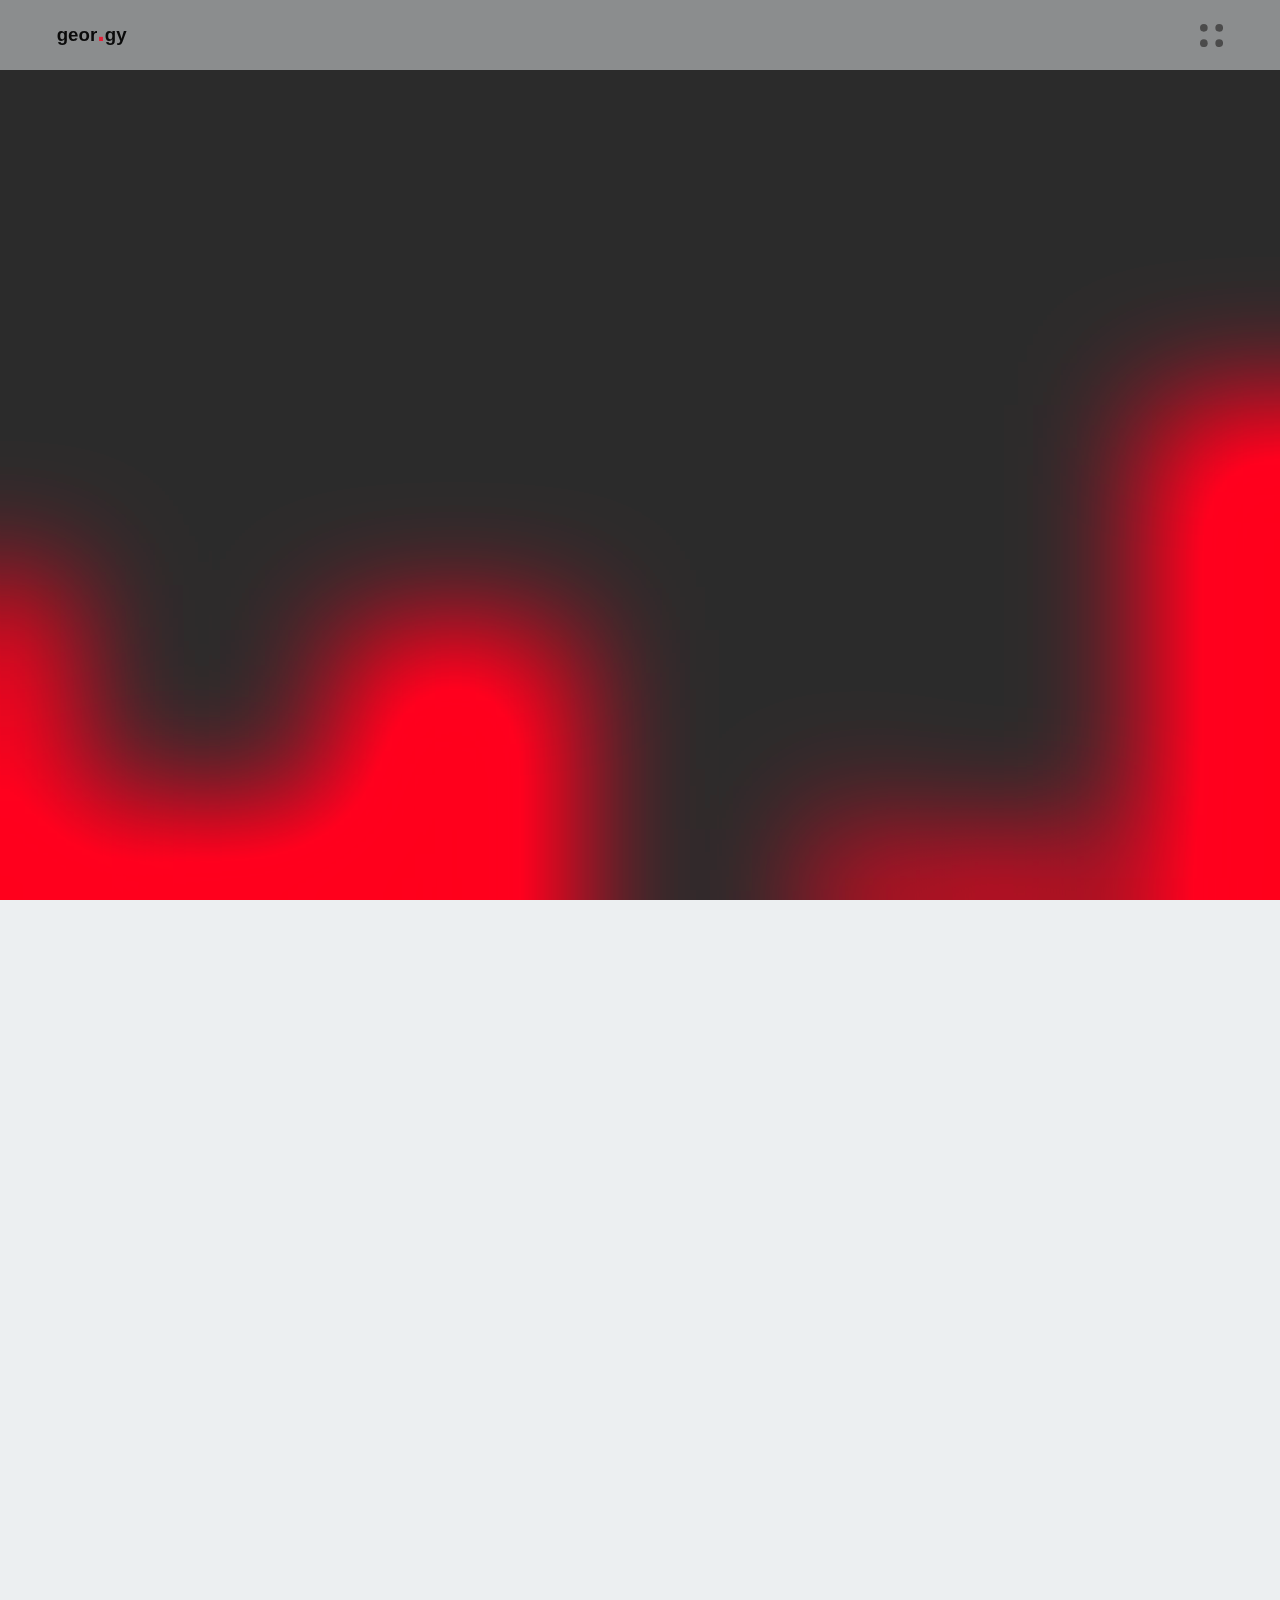
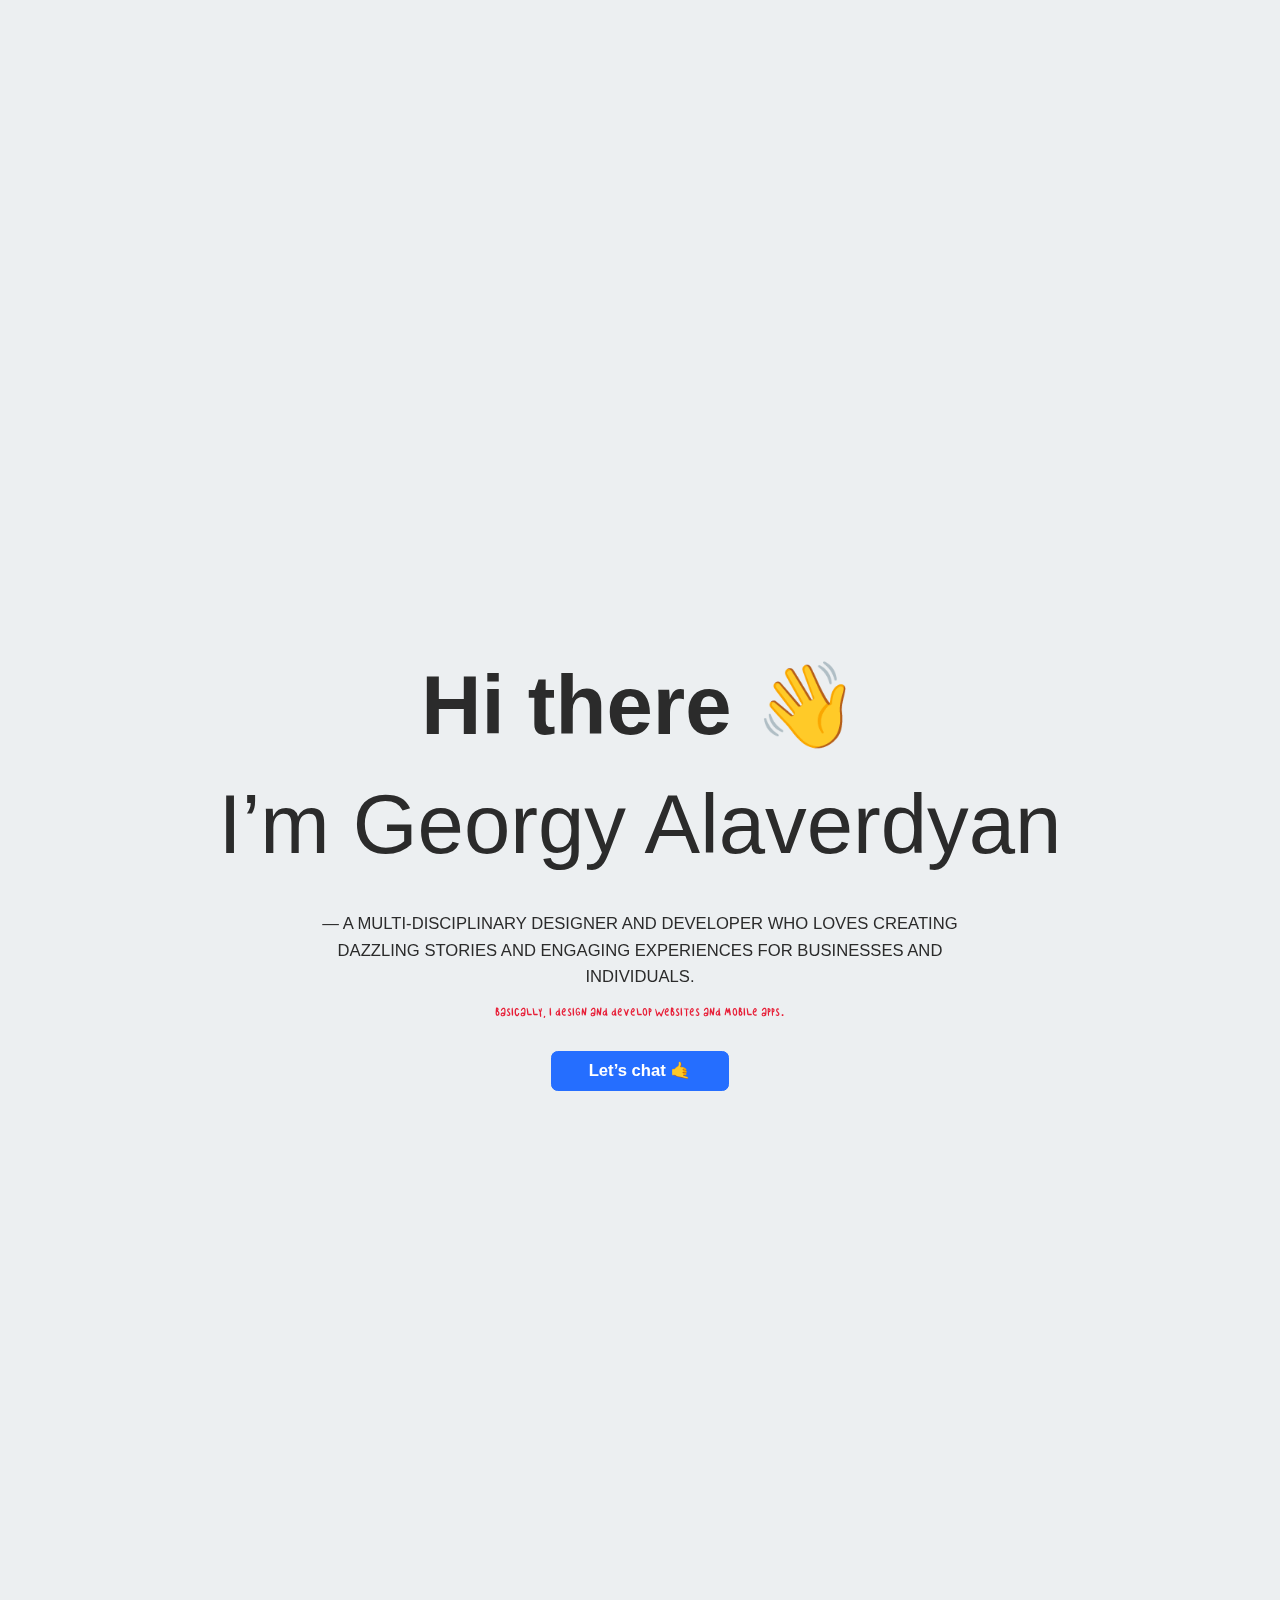
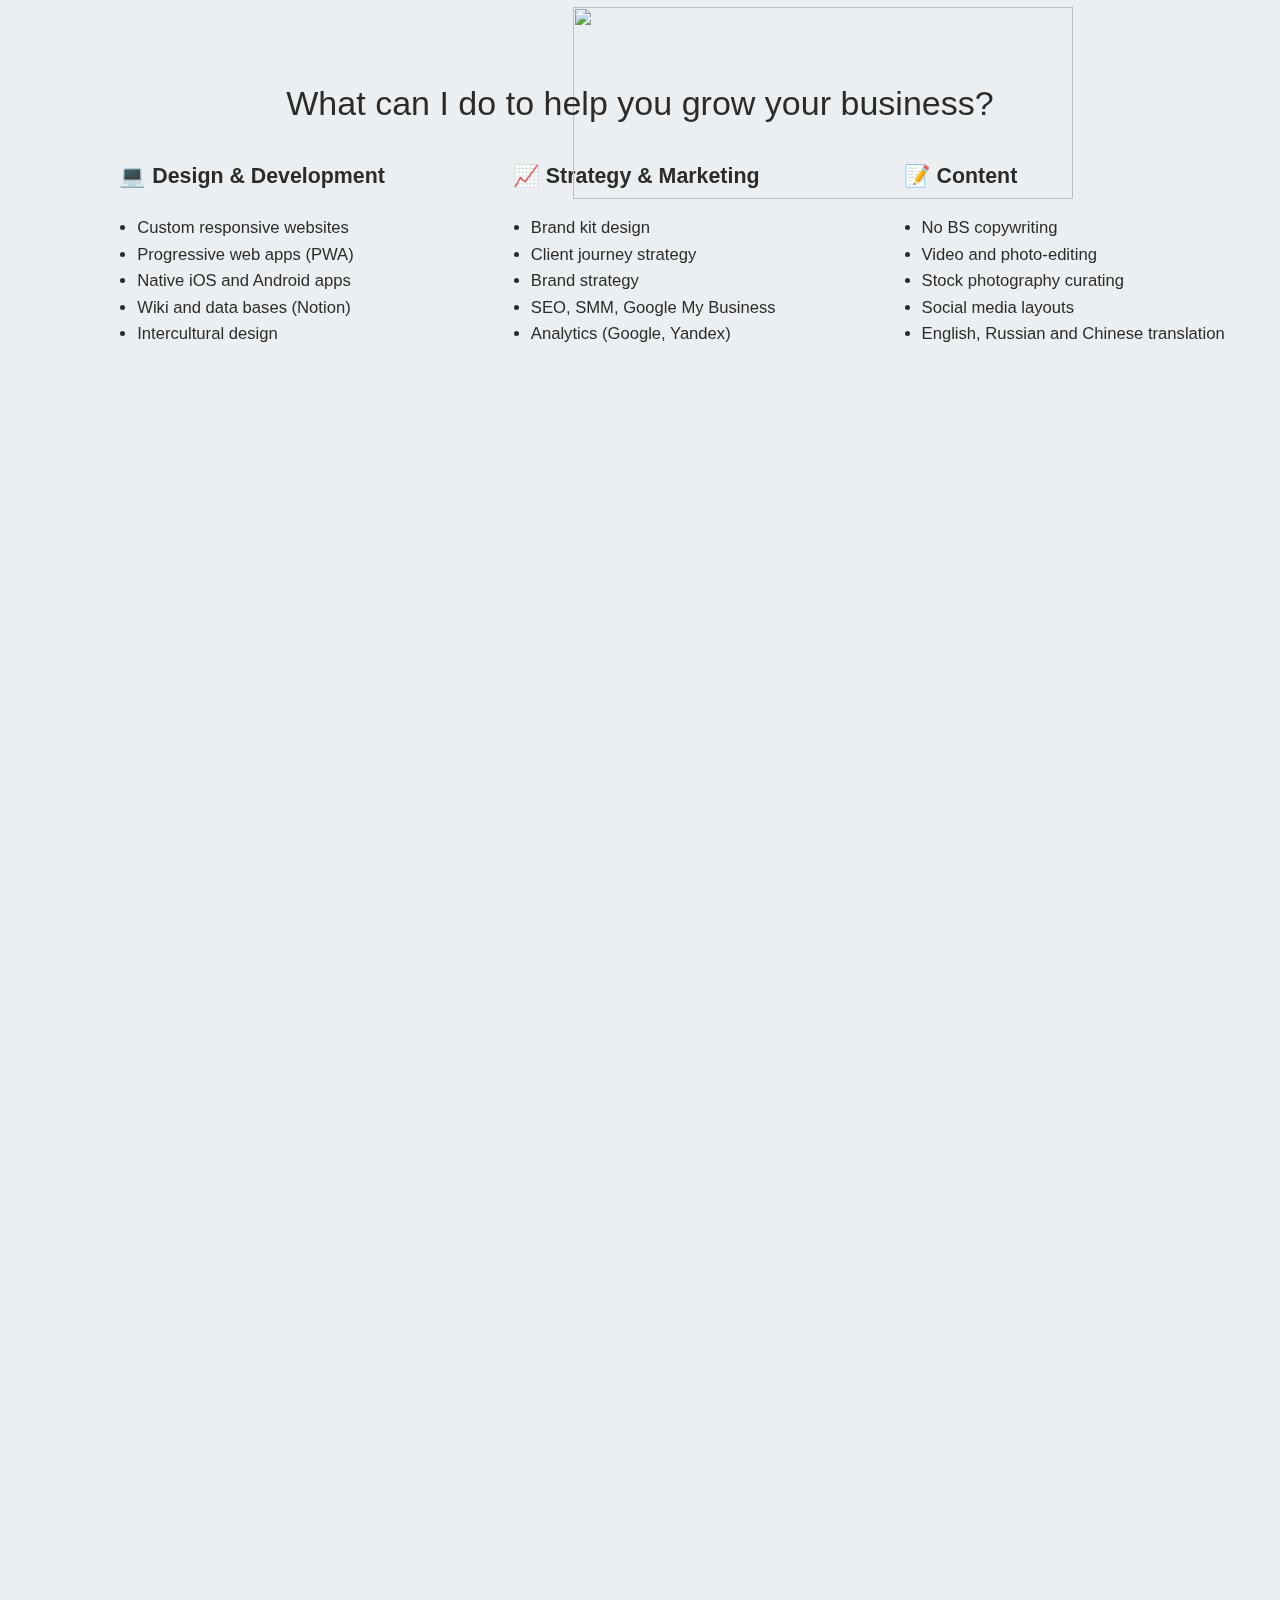
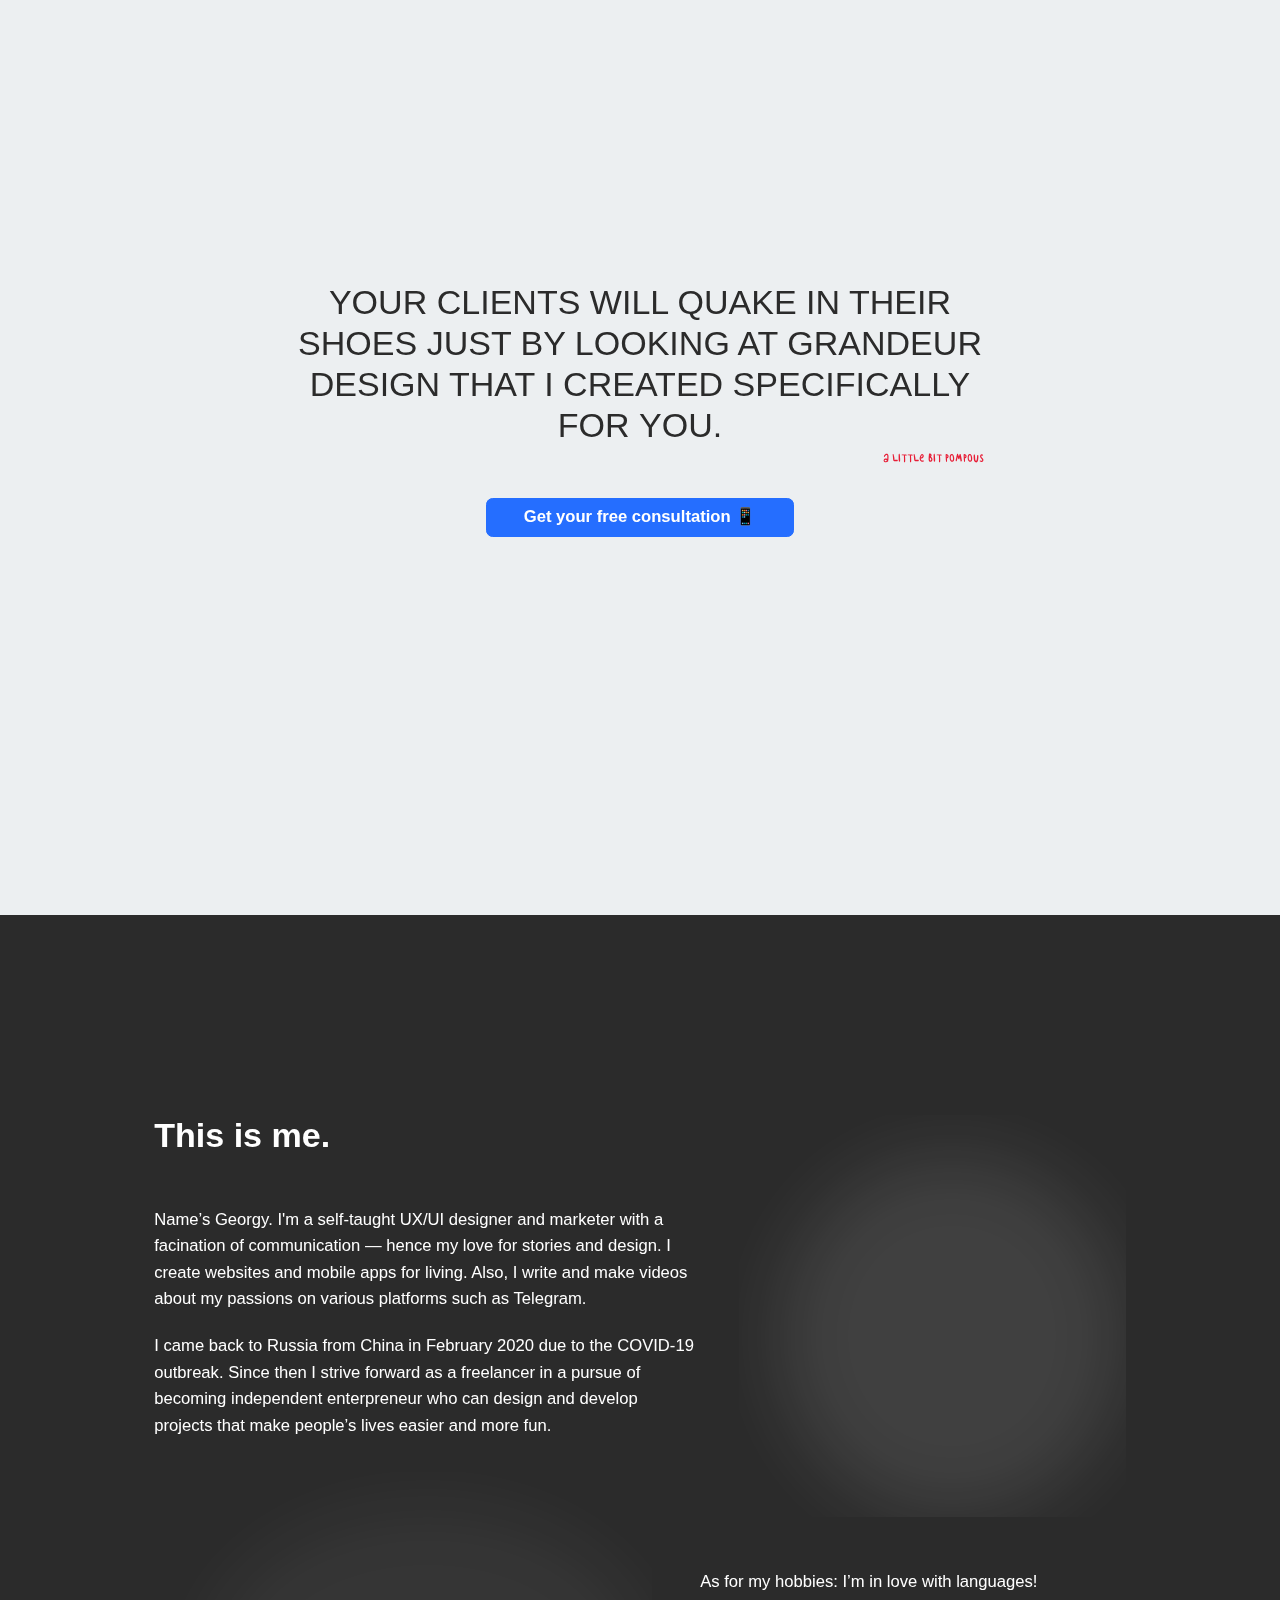
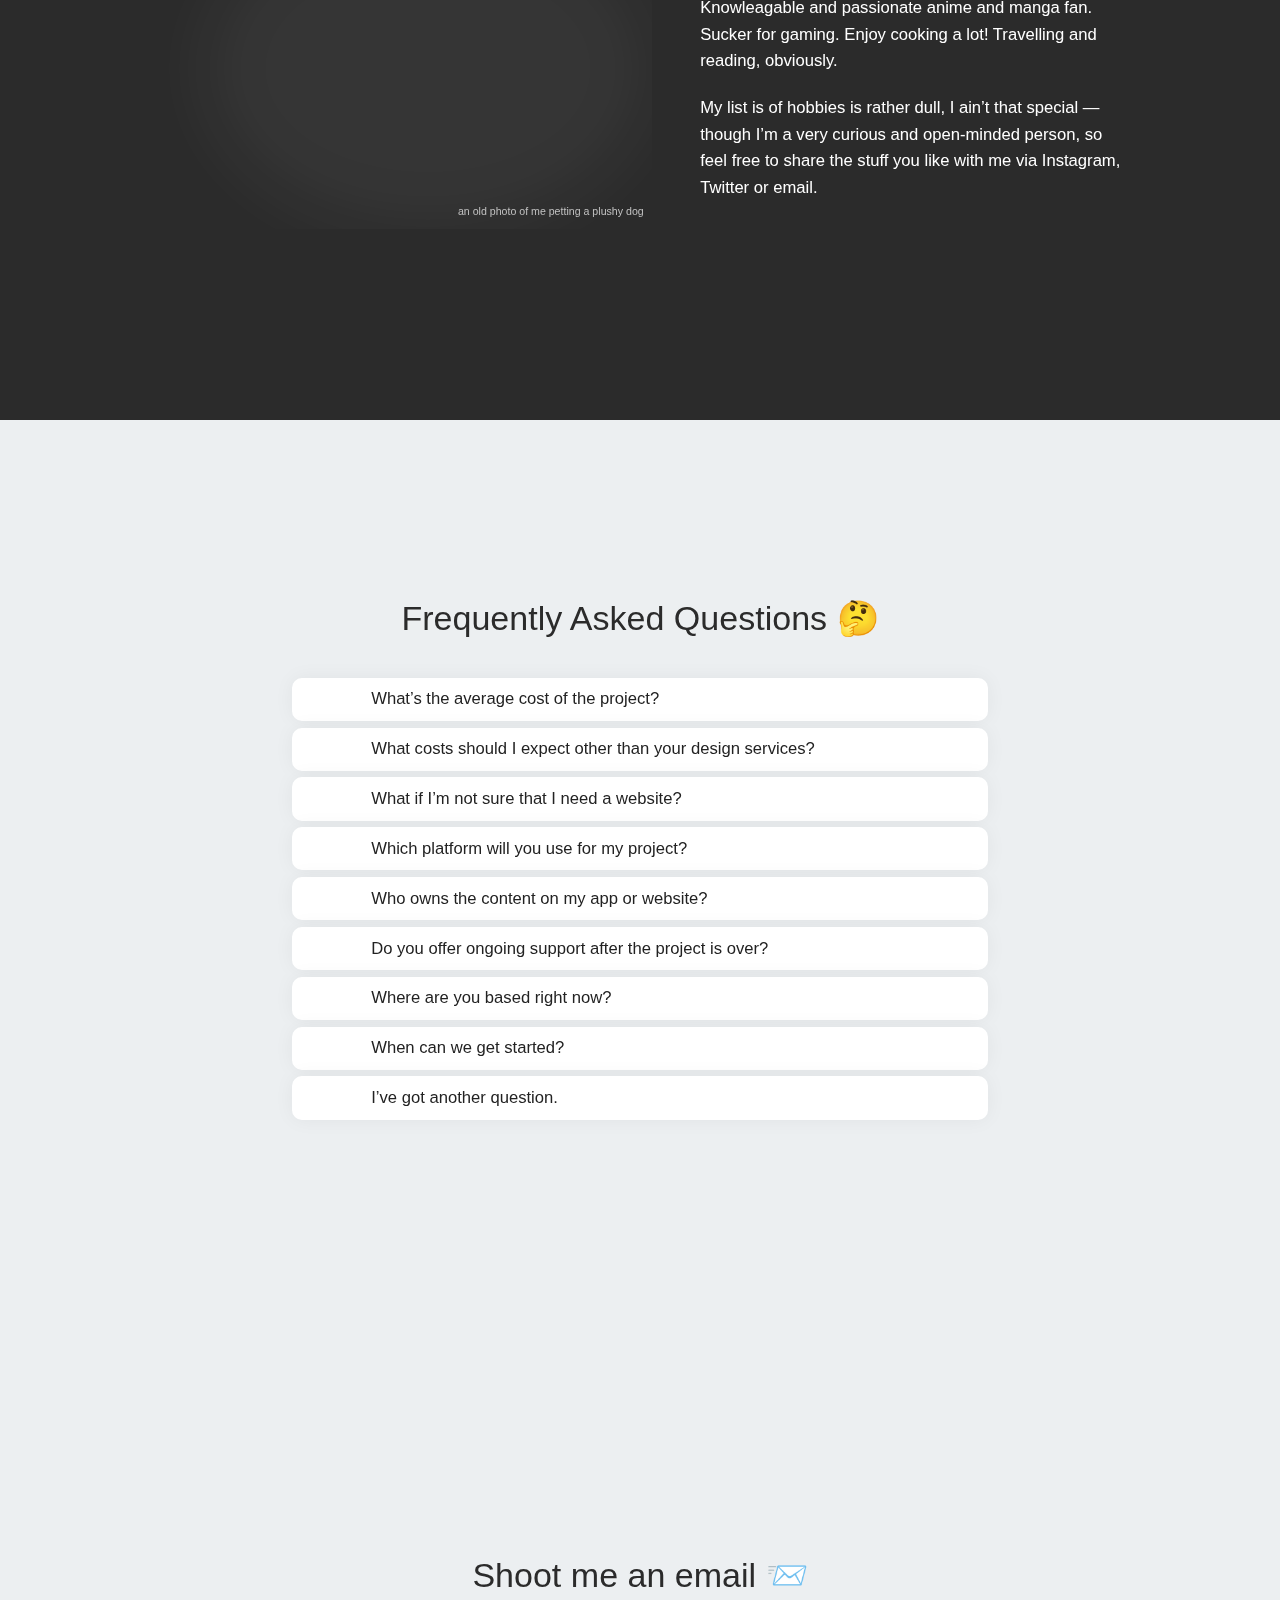
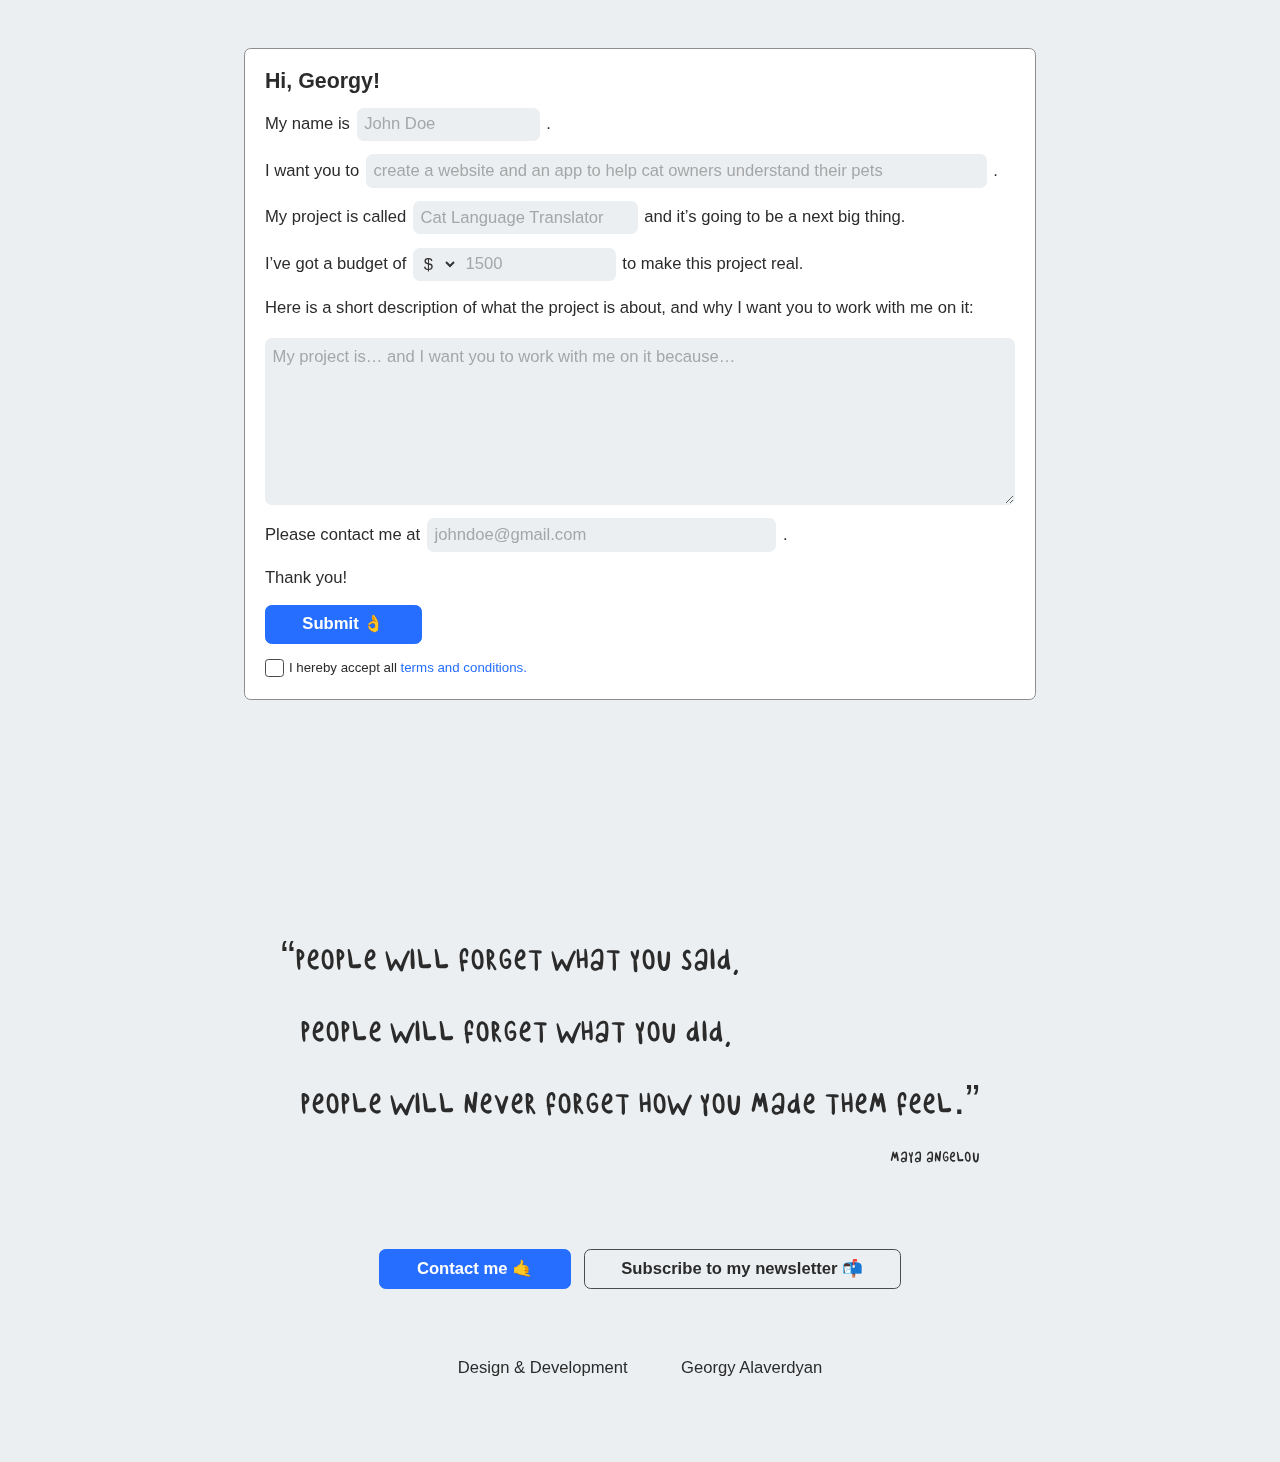
==== commit 78b4b298: "Changed to the «Frequently»" ====
--- a/index.html
+++ b/index.html
@@ -14,7 +14,6 @@
   <meta property="og:type" content="website">
   <meta content="summary_large_image" name="twitter:card">
   <meta content="width=device-width, initial-scale=1" name="viewport">
-  <meta content="kP-i7QMpKx91IRgvauwfIkZCNoI4eN_aIlVhvYpWMjw" name="google-site-verification">
   <meta content="Webflow" name="generator">
   <link href="css/normalize.css" rel="stylesheet" type="text/css">
   <link href="css/webflow.css" rel="stylesheet" type="text/css">
@@ -393,14 +392,6 @@
     <!--  Google Tag Manager (noscript)  -->
     <noscript><iframe src="https://www.googletagmanager.com/ns.html?id=GTM-WNWGHJQ" height="0" width="0" style="display:none;visibility:hidden"></iframe></noscript>
     <!--  End Google Tag Manager (noscript)  -->
-  </div>
-  <div id="page-load-wrap" class="page-load-wrap">
-    <div class="content">
-      <div class="quote-wrap is--page_load">
-        <h1 class="loader-text fade-up georgy"><span class="quote-span is--left_margin">“People will forget what you said,</span><span class="quote-span is--top-bottom_margin">People will forget what you did,</span><span class="quote-span">People will never forget how you made them feel.”</span></h1>
-        <h1 class="loader-name fade-up georgy">Maya Angelou</h1>
-      </div>
-    </div>
   </div>
   <div class="navbar-wrap">
     <nav id="navbar" class="navbar">
@@ -705,7 +696,7 @@
           </div>
         </div>
         <div class="p-box">
-          <p class="p-box__p is--font_uppercase">— A multi-disciplinary designer and marketer who loves creating dazzling stories and engaging experiences for businesses and individuals.</p>
+          <p class="p-box__p is--font_uppercase">— A multi-disciplinary designer and developer who loves creating dazzling stories and engaging experiences for businesses and individuals.</p>
           <p class="note is--zero_left_margin">Basically, I design and develop websites and mobile apps.</p>
         </div>
         <a href="contact.html" class="button w-button">Let’s chat 🤙</a>
@@ -807,7 +798,7 @@
   <section id="section-faq" class="section is--faq">
     <div class="container is--faq">
       <div class="content">
-        <h2 class="h2 is--bottom_margin">Freqeuntly Asked Questions 🤔</h2>
+        <h2 class="h2 is--bottom_margin">Frequently Asked Questions 🤔</h2>
         <div class="faq-list">
           <div data-hover="" data-delay="0" class="faq-dropdown w-dropdown">
             <div class="faq-toggle w-dropdown-toggle"><img src="images/toggle-arrow.svg" loading="lazy" alt="" class="faq-icon">
@@ -823,22 +814,6 @@
             </div>
             <nav class="faq-panel w-dropdown-list">
               <p class="faq-p">Most basic projects such as simple one page websites require at least a hosting and domain. When you need more sophisticated functionality and features: API connections, e.g. Zapier or Integromat, online forms or surveys. You’ll need to pay for an ability to publish apps on Google Play or App Store if you need a native mobile app. Also, it’s necessary to have privacy policy and similar documents depending on your country — it’s a legal requirement.</p>
-            </nav>
-          </div>
-          <div data-hover="" data-delay="0" class="faq-dropdown w-dropdown">
-            <div class="faq-toggle w-dropdown-toggle"><img src="images/toggle-arrow.svg" loading="lazy" alt="" class="faq-icon">
-              <div class="h4">What if I don’t have the money for your services?</div>
-            </div>
-            <nav class="faq-panel w-dropdown-list">
-              <p class="faq-p">In a few rare occasions, I can help you with your project for free on certain conditions. The same goes for NGOs — I’ll be glad to support your important cause you are fighting for!<br>‍<br>That being said, <strong class="faq-bold">please do not</strong> send me emails asking for free help if you are not a NGO or your project is just a copycat of a popular product.</p>
-            </nav>
-          </div>
-          <div data-hover="" data-delay="0" class="faq-dropdown w-dropdown">
-            <div class="faq-toggle w-dropdown-toggle"><img src="images/toggle-arrow.svg" loading="lazy" alt="" class="faq-icon">
-              <div class="h4">What if I’m not sure I’m ready to make this investment?</div>
-            </div>
-            <nav class="faq-panel w-dropdown-list">
-              <p class="faq-p">Money is personal and it takes many difficult decisions to invest in something — I’m an entrepreneur who runs a small business too!<br>‍<br>The key question I would ask myself before making an investment decision: what if I could get new clients faster and make return on investment in a span of a few months? This is just a no brainer for me — my business isn’t growing if I don’t get new clients each month. Pre-existing clients who continuously choose me over other executors are great (love ‘em!), but I need more clients to grow the business.</p>
             </nav>
           </div>
           <div data-hover="" data-delay="0" class="faq-dropdown w-dropdown">
@@ -1105,6 +1080,21 @@
       // Nice!
     });
   </script><!--  START OF BODY CUSTOM CODE  -->
+  <!-- Basin form analytics -->
+	<script type="text/javascript">
+		function configureAhoy() {
+		ahoy.configure({
+		visitsUrl: "https://usebasin.com/ahoy/visits",
+		eventsUrl: "https://usebasin.com/ahoy/events",
+		page: "3390583d58cc"
+		});
+		ahoy.trackView();
+		ahoy.trackSubmits();
+		}
+	</script>
+ 
+	<script src="https://cdn.jsdelivr.net/npm/ahoy.js@0.3.4/dist/ahoy.min.js" async defer onload="configureAhoy()" ></script>
+  
   <!--  Image hover effect  -->
   <script src="https://uploads-ssl.webflow.com/5dae0e06b8d3a0d097fa5f9e/5dae11dbb8d3a0d3f7fa83cc_three.min.txt"></script>
   <script src="https://uploads-ssl.webflow.com/5dae0e06b8d3a0d097fa5f9e/5dae11dab8d3a0a088fa83c8_TweenLite.min.txt"></script>
@@ -1130,4 +1120,4 @@
   </script>
   <!--  END OF BODY CUSTOM CODE  -->
 </body>
-</html>+</html>
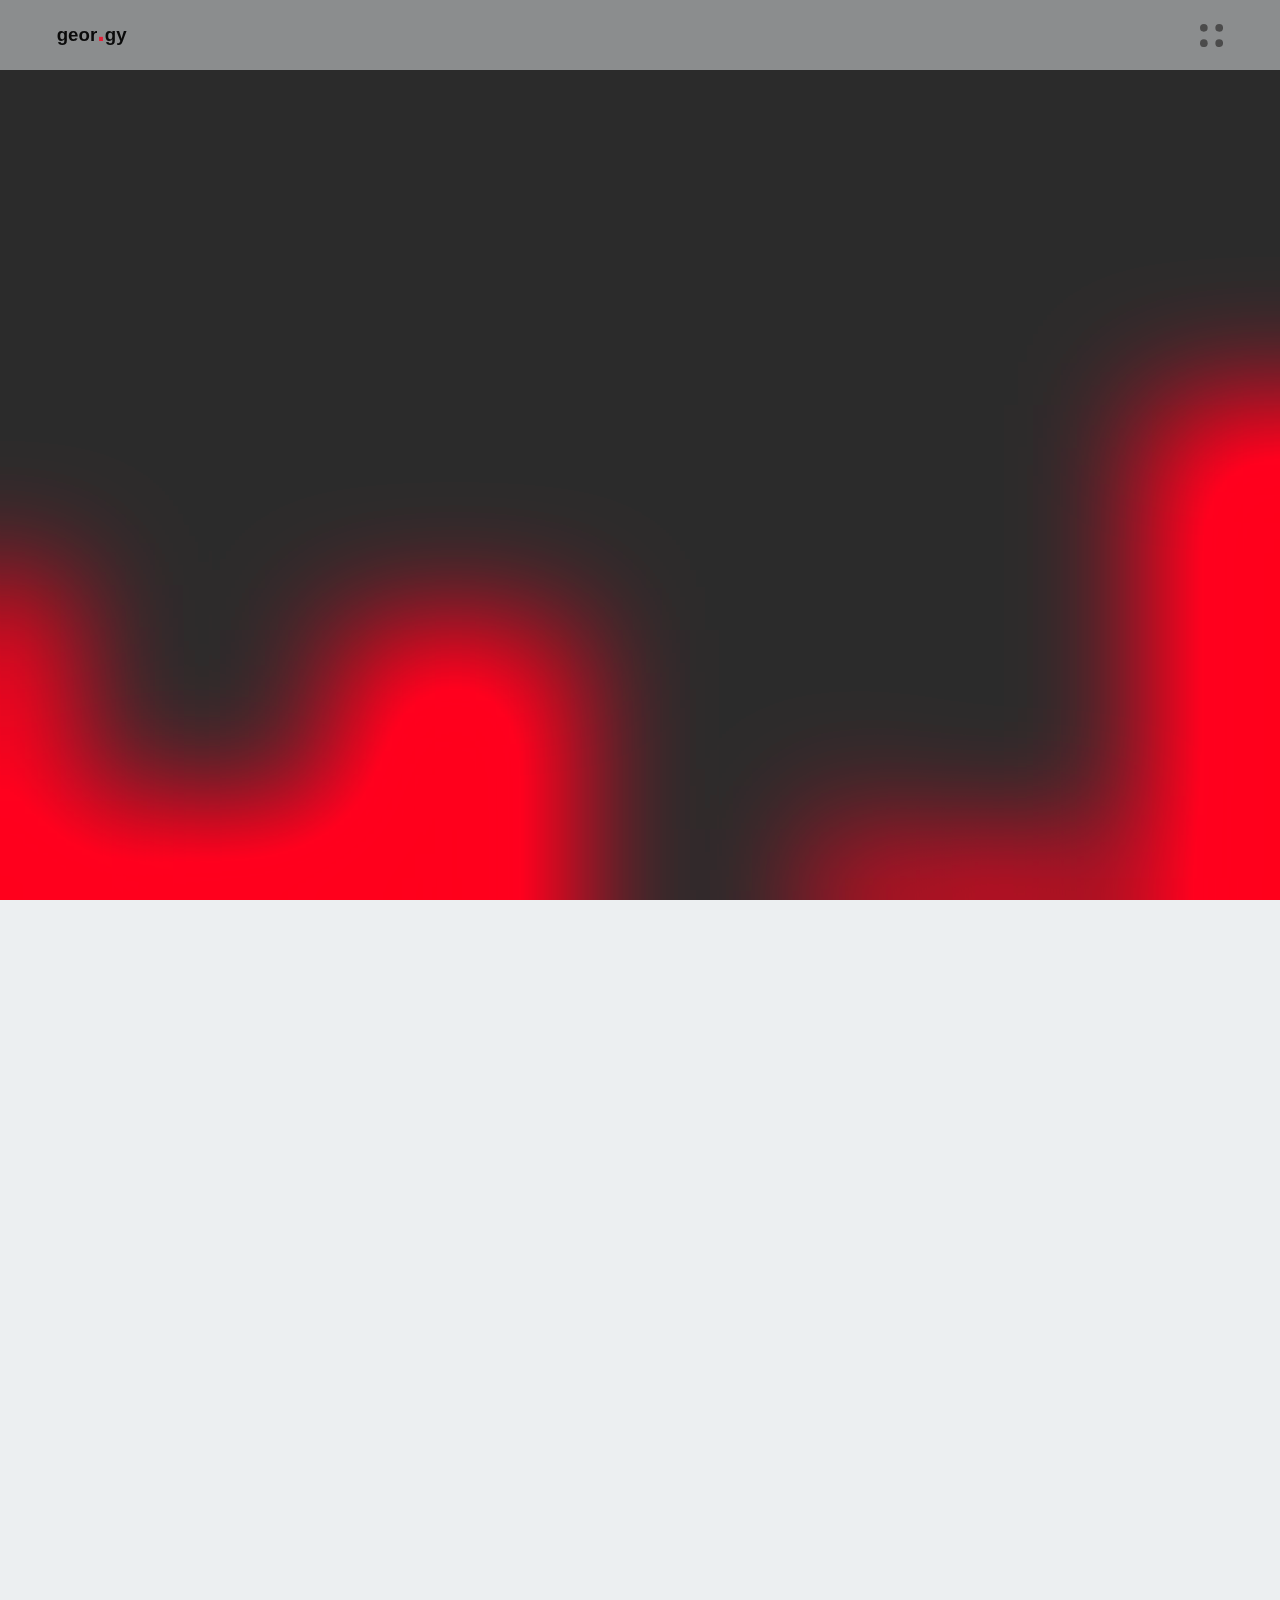
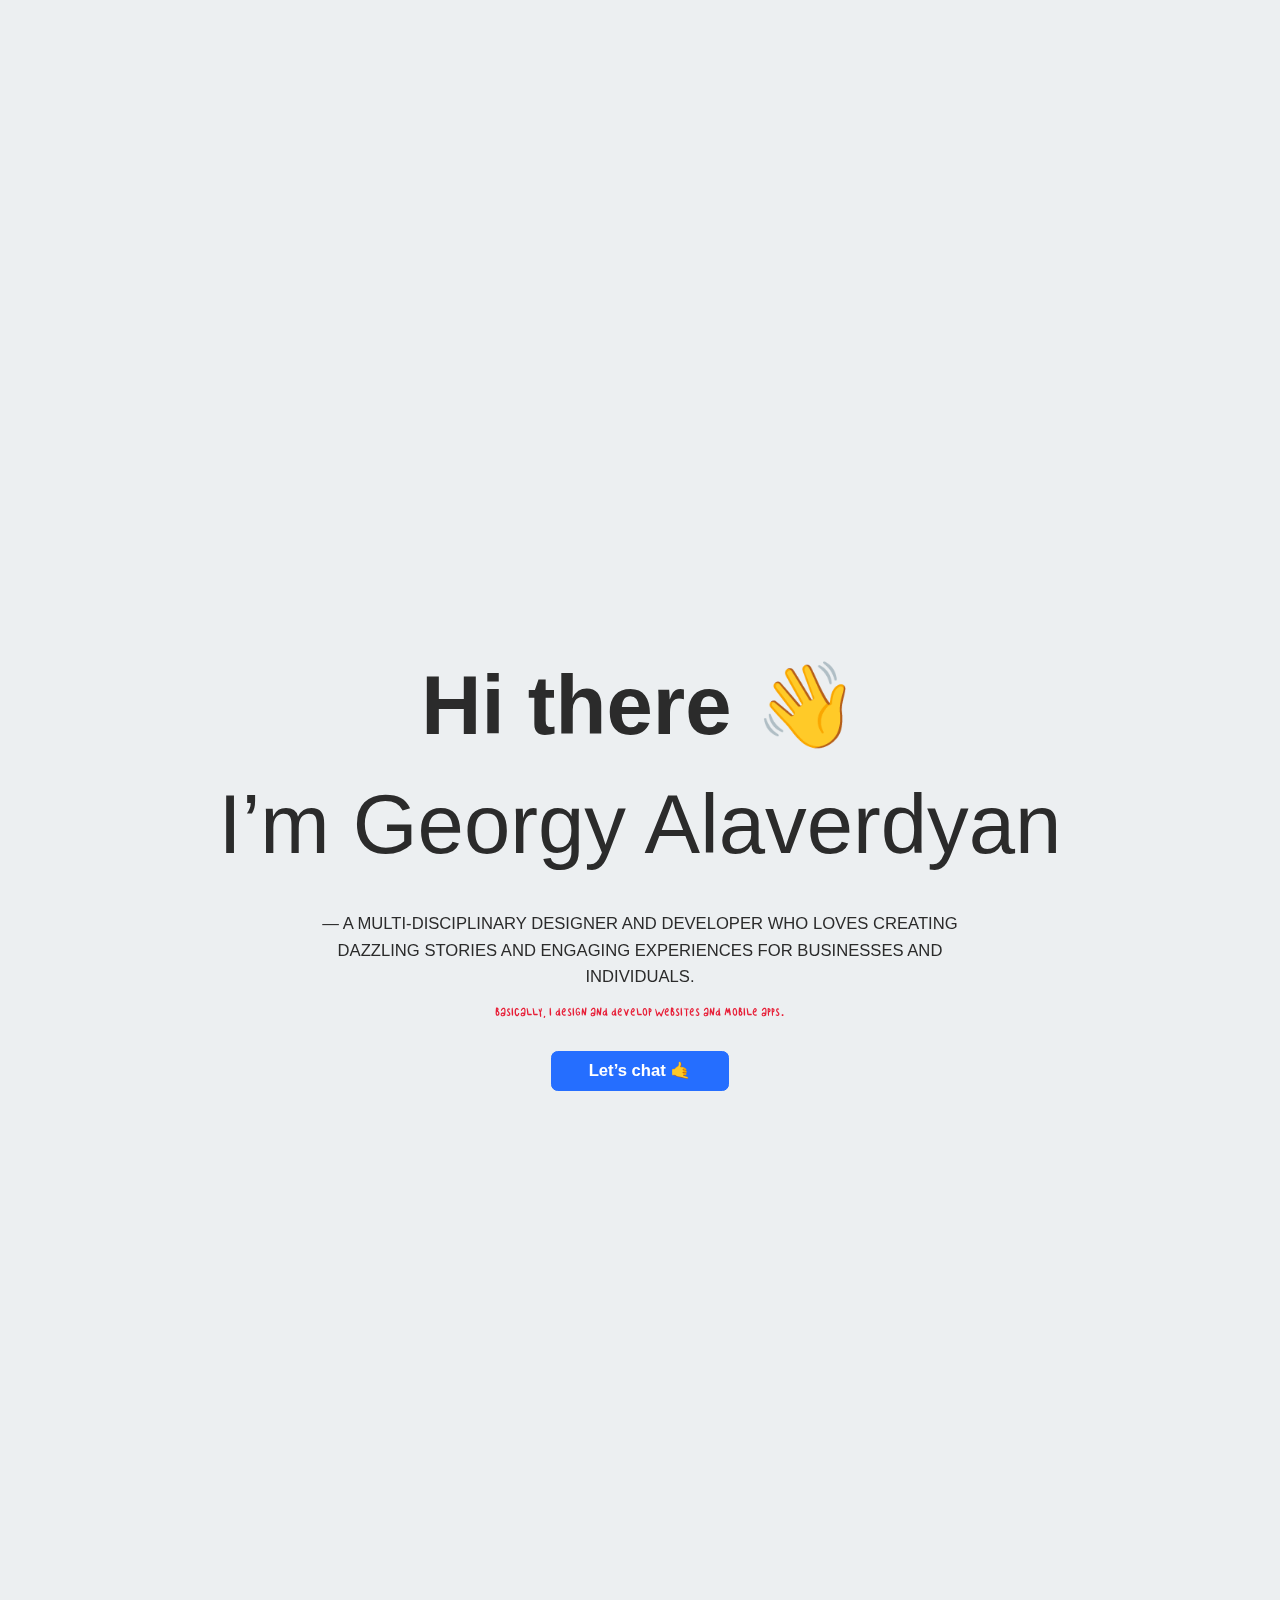
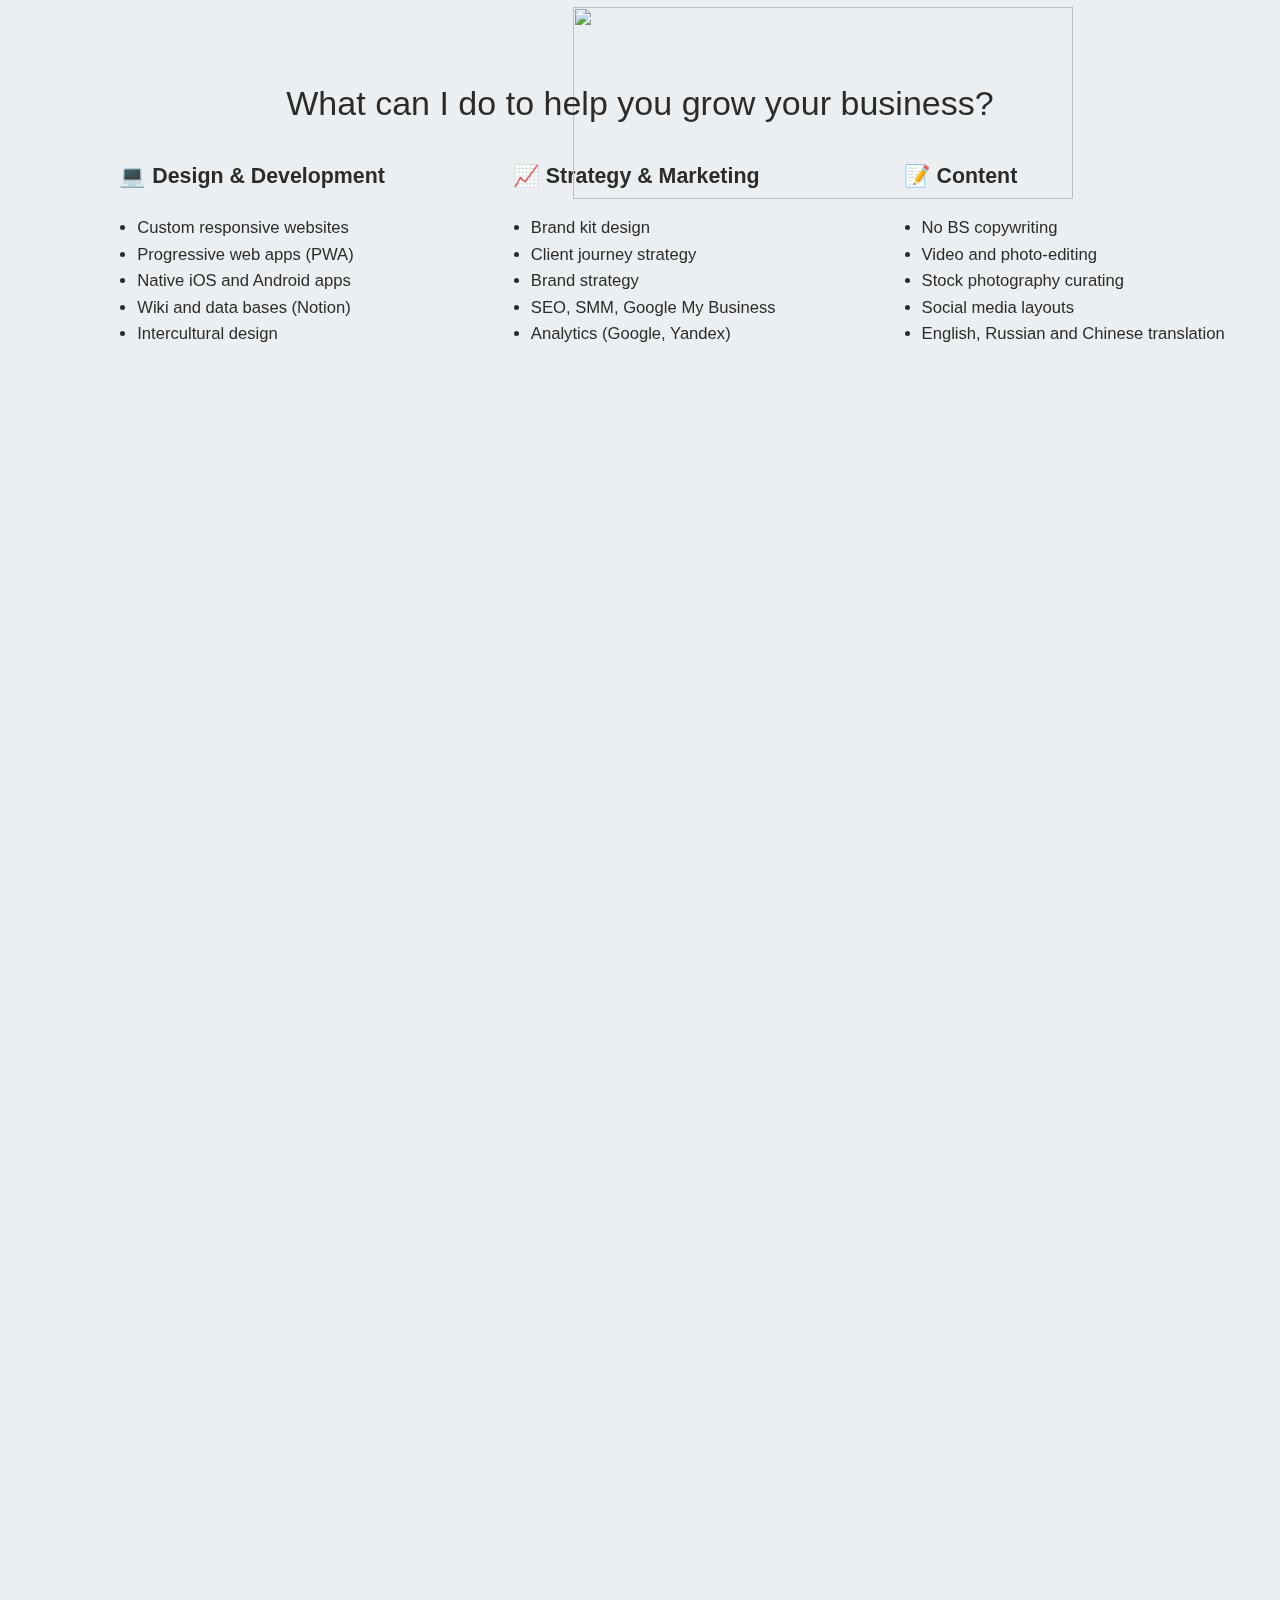
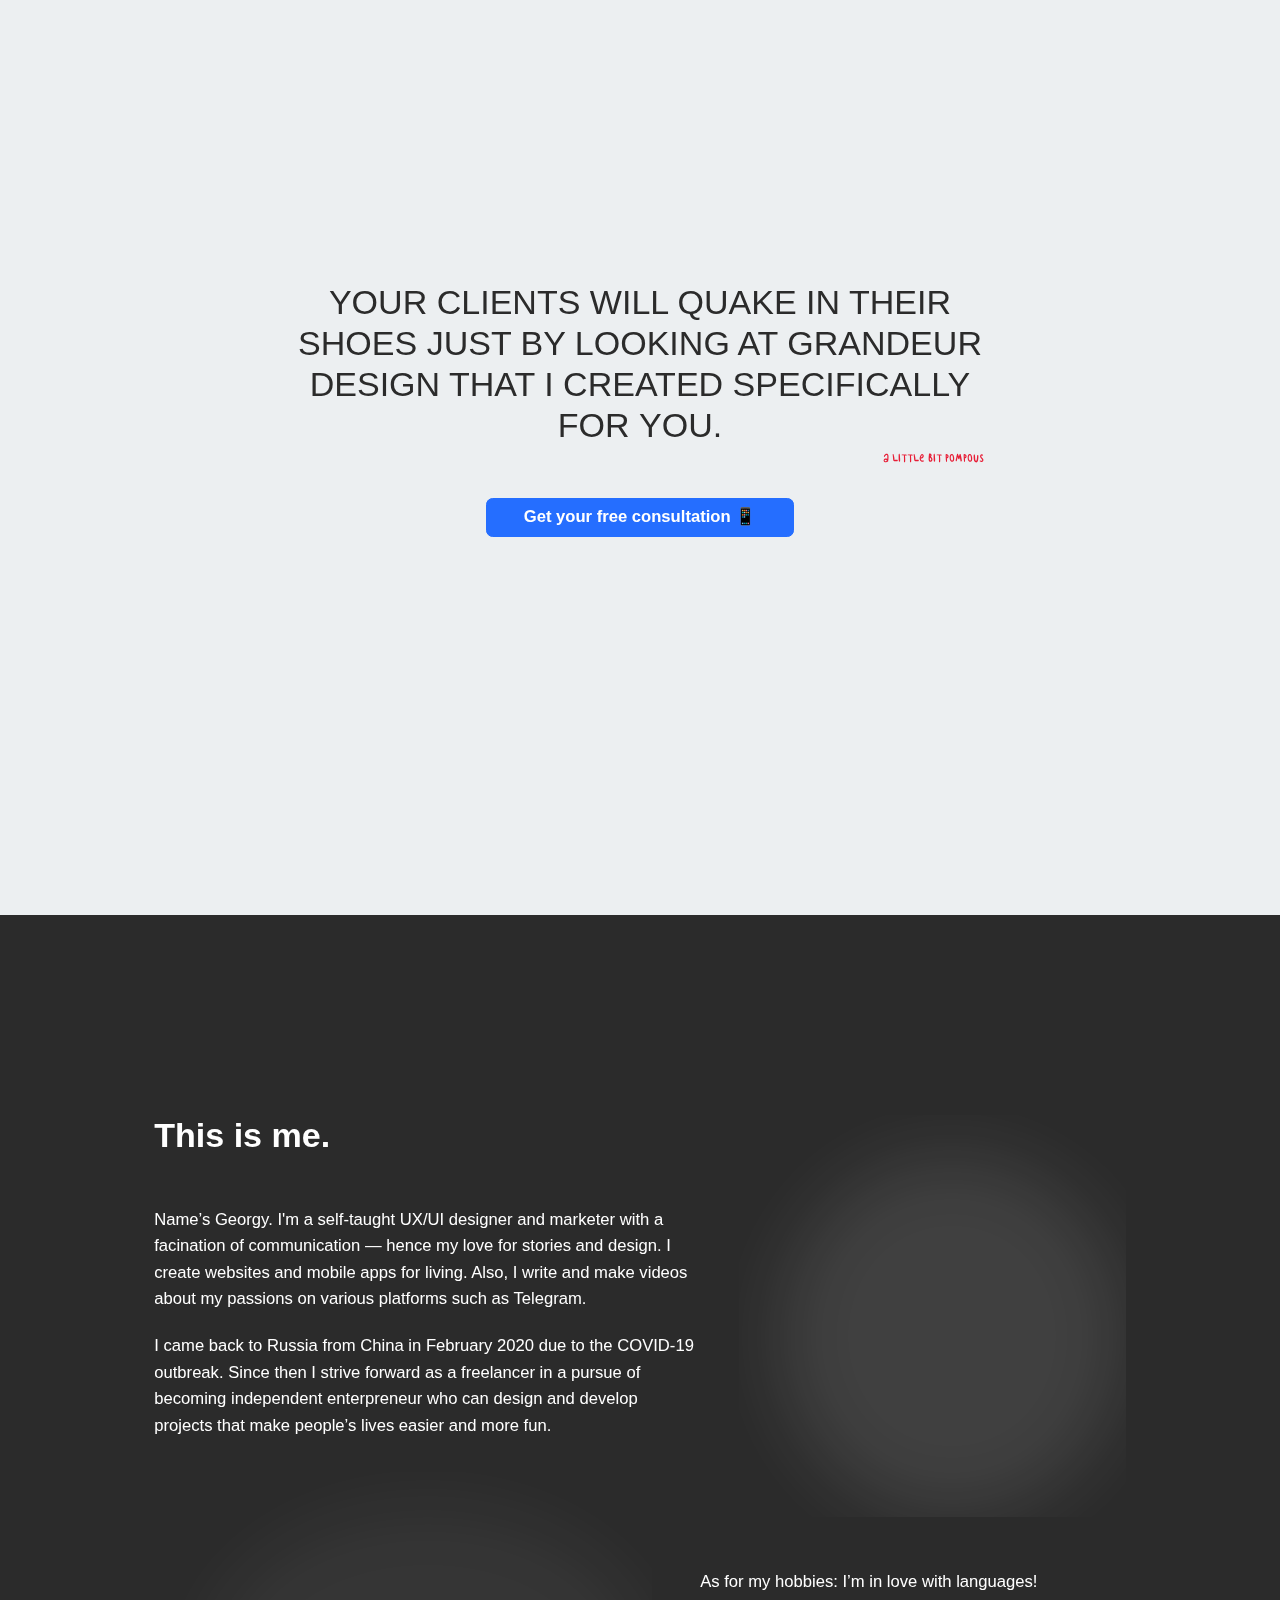
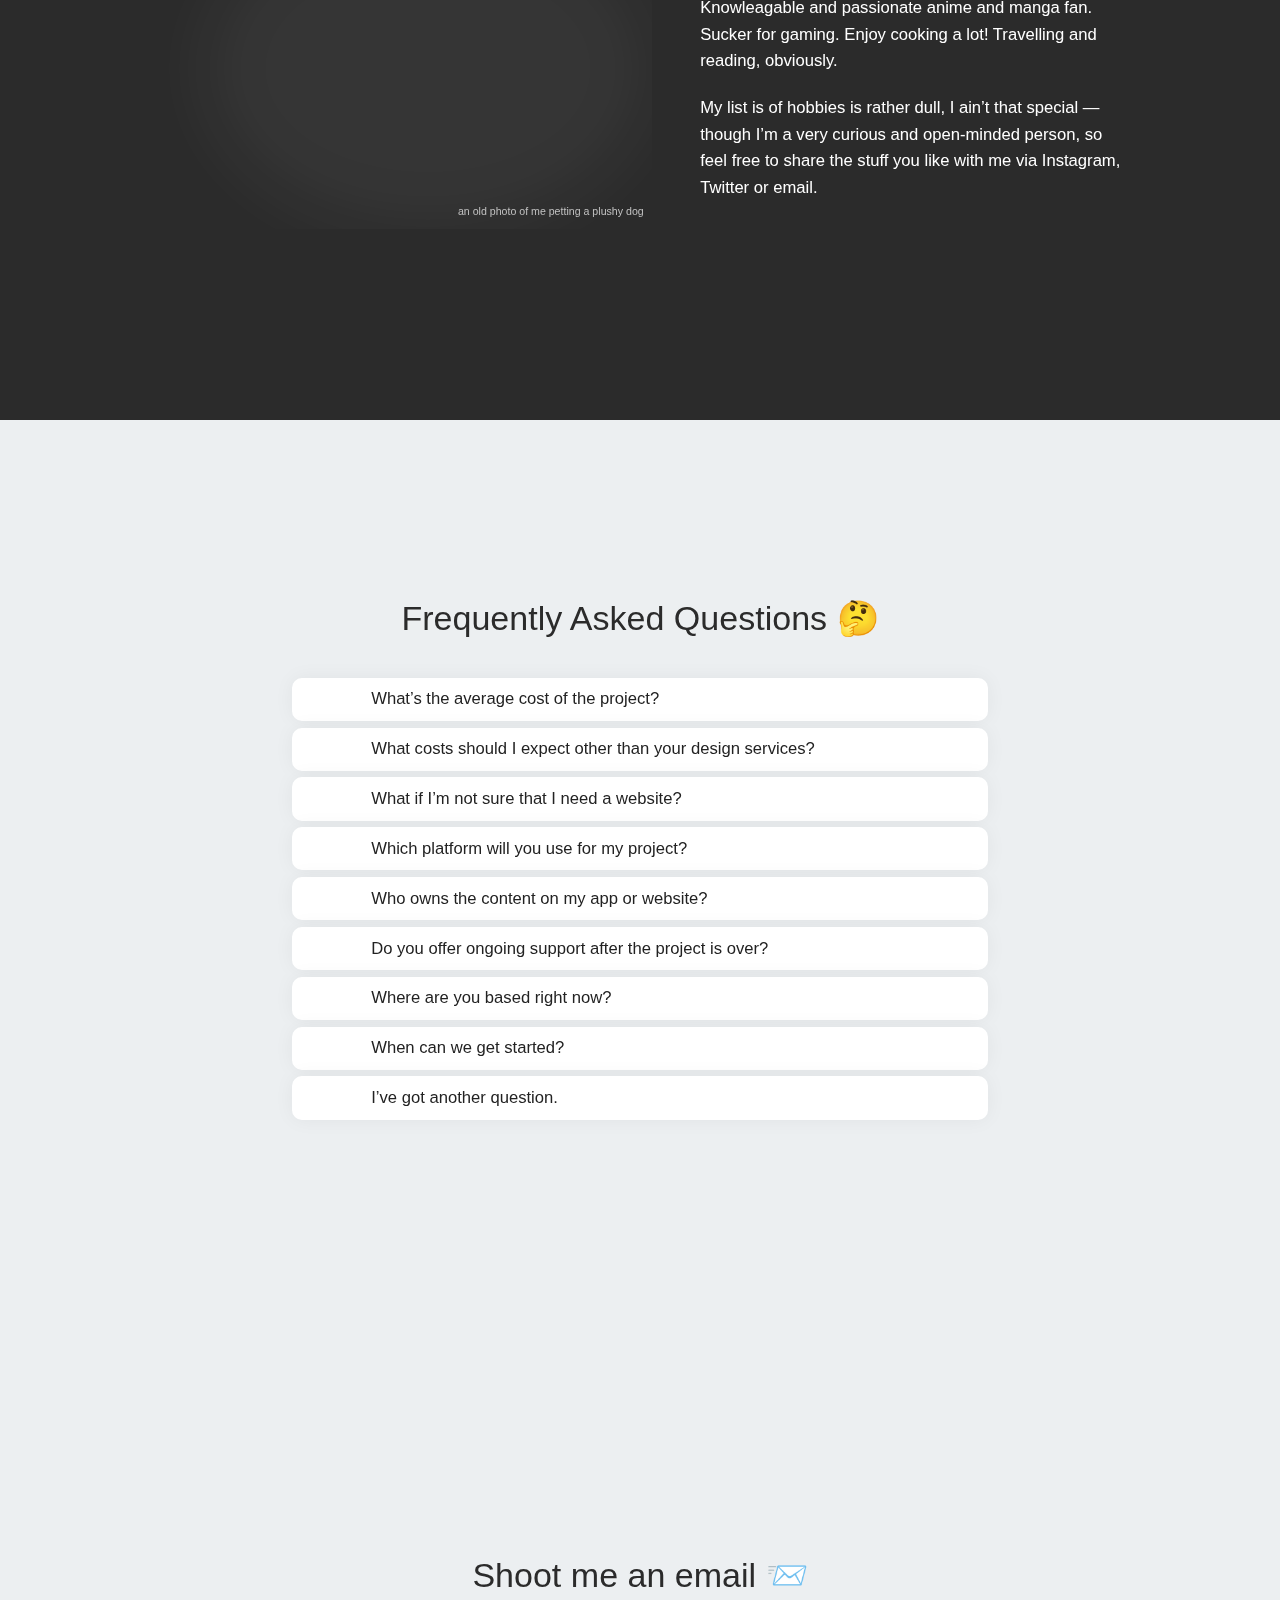
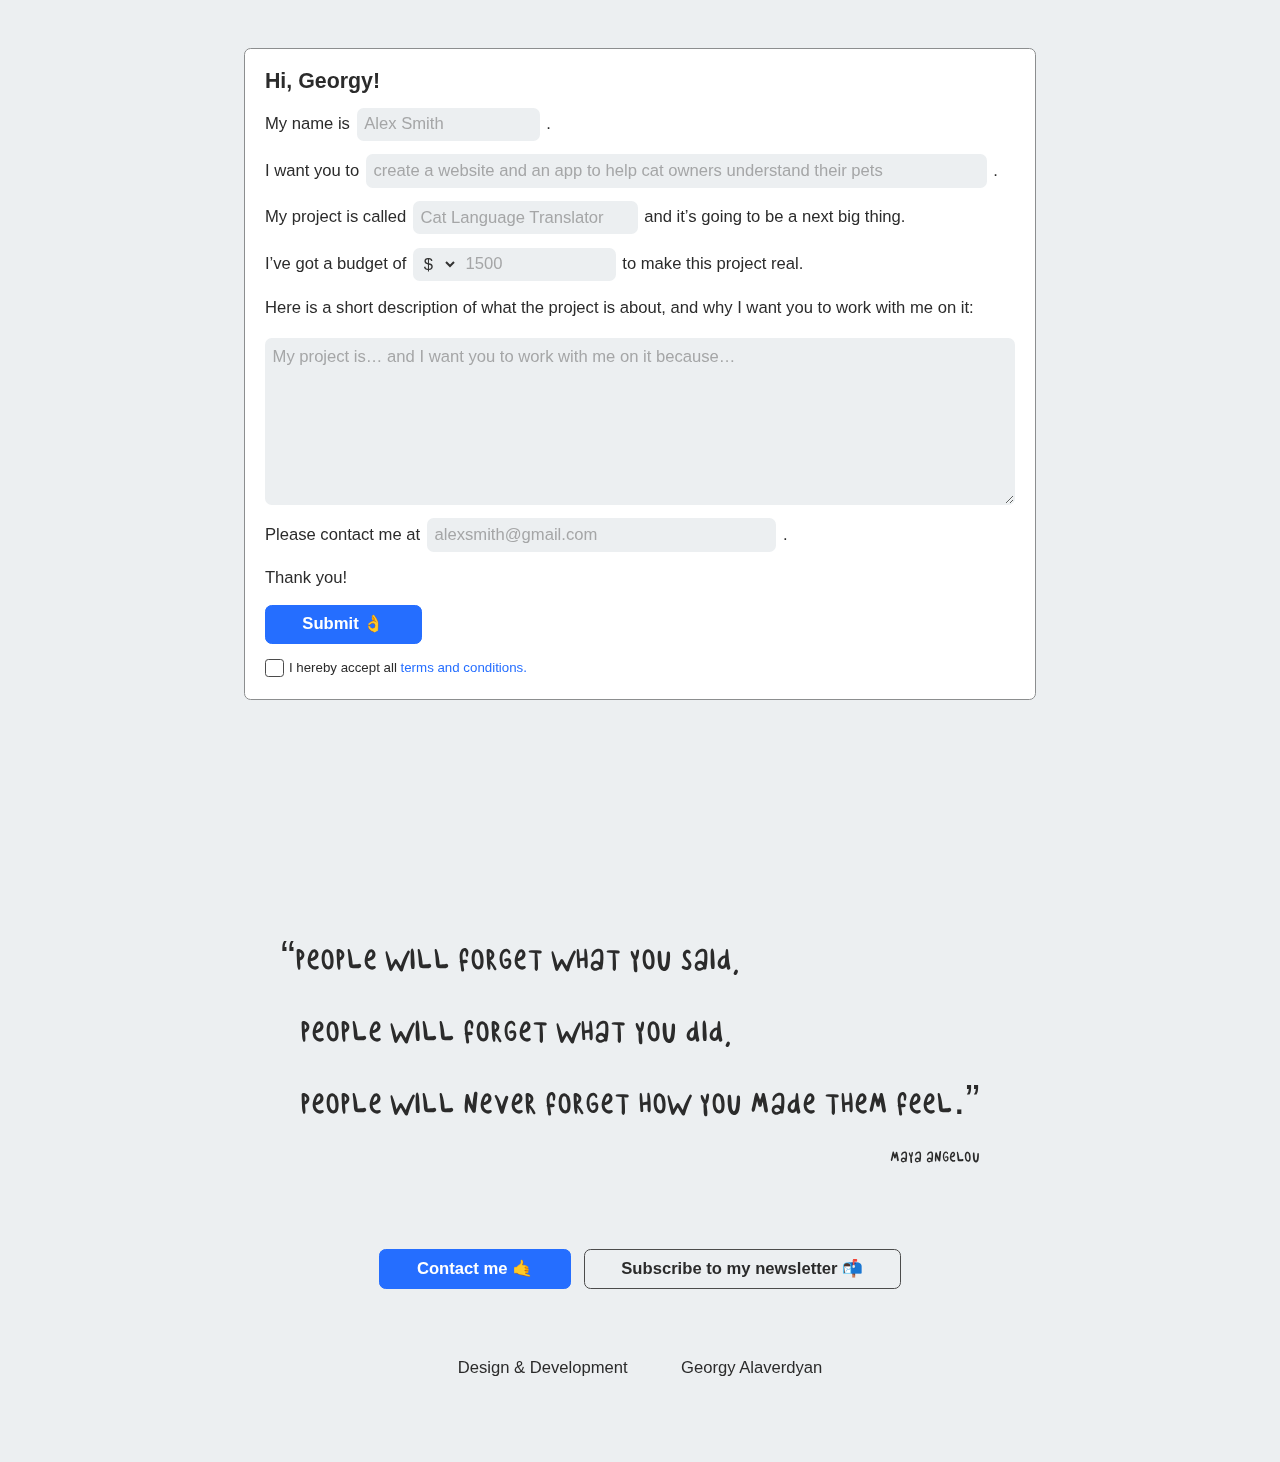
==== commit b604030e: "Made a form more unisex friendly" ====
--- a/index.html
+++ b/index.html
@@ -890,7 +890,7 @@
         <div class="form-block w-form">
           <form id="contact-form" name="wf-form-Contact-Form" data-name="Contact Form" action="https://usebasin.com/f/3390583d58cc" method="post" class="form">
             <h3 class="form__heading">Hi, Georgy!</h3>
-            <div class="form__text-wrap"><label for="Name-2" class="form__field-label">My name is </label><input type="text" class="form__text-field is--name w-input" maxlength="256" name="Name" data-name="Name" placeholder="John Doe" id="contact-name" required=""><label for="Name-5" class="form__field-label is--left_margin">.</label></div>
+            <div class="form__text-wrap"><label for="Name-2" class="form__field-label">My name is </label><input type="text" class="form__text-field is--name w-input" maxlength="256" name="Name" data-name="Name" placeholder="Alex Smith" id="contact-name" required=""><label for="Name-5" class="form__field-label is--left_margin">.</label></div>
             <div class="form__text-wrap"><label for="Type-6" class="form__field-label">I want you to</label><input type="text" class="form__text-field is--type w-input" maxlength="256" name="Type" data-name="Type" placeholder="create a website and an app to help cat owners understand their pets" id="contact-type" required=""><label for="Description" class="form__field-label is--left_margin">.</label></div>
             <div class="form__text-wrap"><label for="Project_Name" class="form__field-label">My project is called</label><input type="text" class="form__text-field is--project_description w-input" maxlength="256" name="Project_Name" data-name="Project_Name" placeholder="Cat Language Translator" id="contact-project_name" required=""><label for="description" class="form__field-label is--left_margin">and it’s going to be a next big thing.</label></div>
             <div class="form__text-wrap"><label for="Currency-2" class="form__field-label">I’ve got a budget of</label>
@@ -909,7 +909,7 @@
                 </select><input type="number" class="form__text-field is--budget w-input" maxlength="256" name="Budget" data-name="Budget" placeholder="1500" id="contact-budget" required=""></div><label for="description" class="form__field-label is--left_margin">to make this project real.</label>
             </div>
             <div class="form__text-wrap is--text_input"><label for="Project_Description" class="form__field-label">Here is a short description of what the project is about, and why I want you to work with me on it:</label><textarea placeholder="My project is… and I want you to work with me on it because…" maxlength="5000" id="contact-project_description" name="Project_Description" data-name="Project_Description" class="form__text-field is--text_input w-input"></textarea></div>
-            <div class="form__text-wrap"><label for="Email-2" class="form__field-label">Please contact me at</label><input type="email" class="form__text-field is--email w-input" maxlength="256" name="Email" data-name="Email" placeholder="johndoe@gmail.com" id="contact-email" required=""><label for="Description" class="form__field-label is--left_margin">.</label></div>
+            <div class="form__text-wrap"><label for="Email-2" class="form__field-label">Please contact me at</label><input type="email" class="form__text-field is--email w-input" maxlength="256" name="Email" data-name="Email" placeholder="alexsmith@gmail.com" id="contact-email" required=""><label for="Description" class="form__field-label is--left_margin">.</label></div>
             <div class="form__text-wrap">
               <div class="form__text">Thank you!</div>
             </div><input type="submit" value="Submit 👌" data-wait="Please wait..." class="button w-button">
